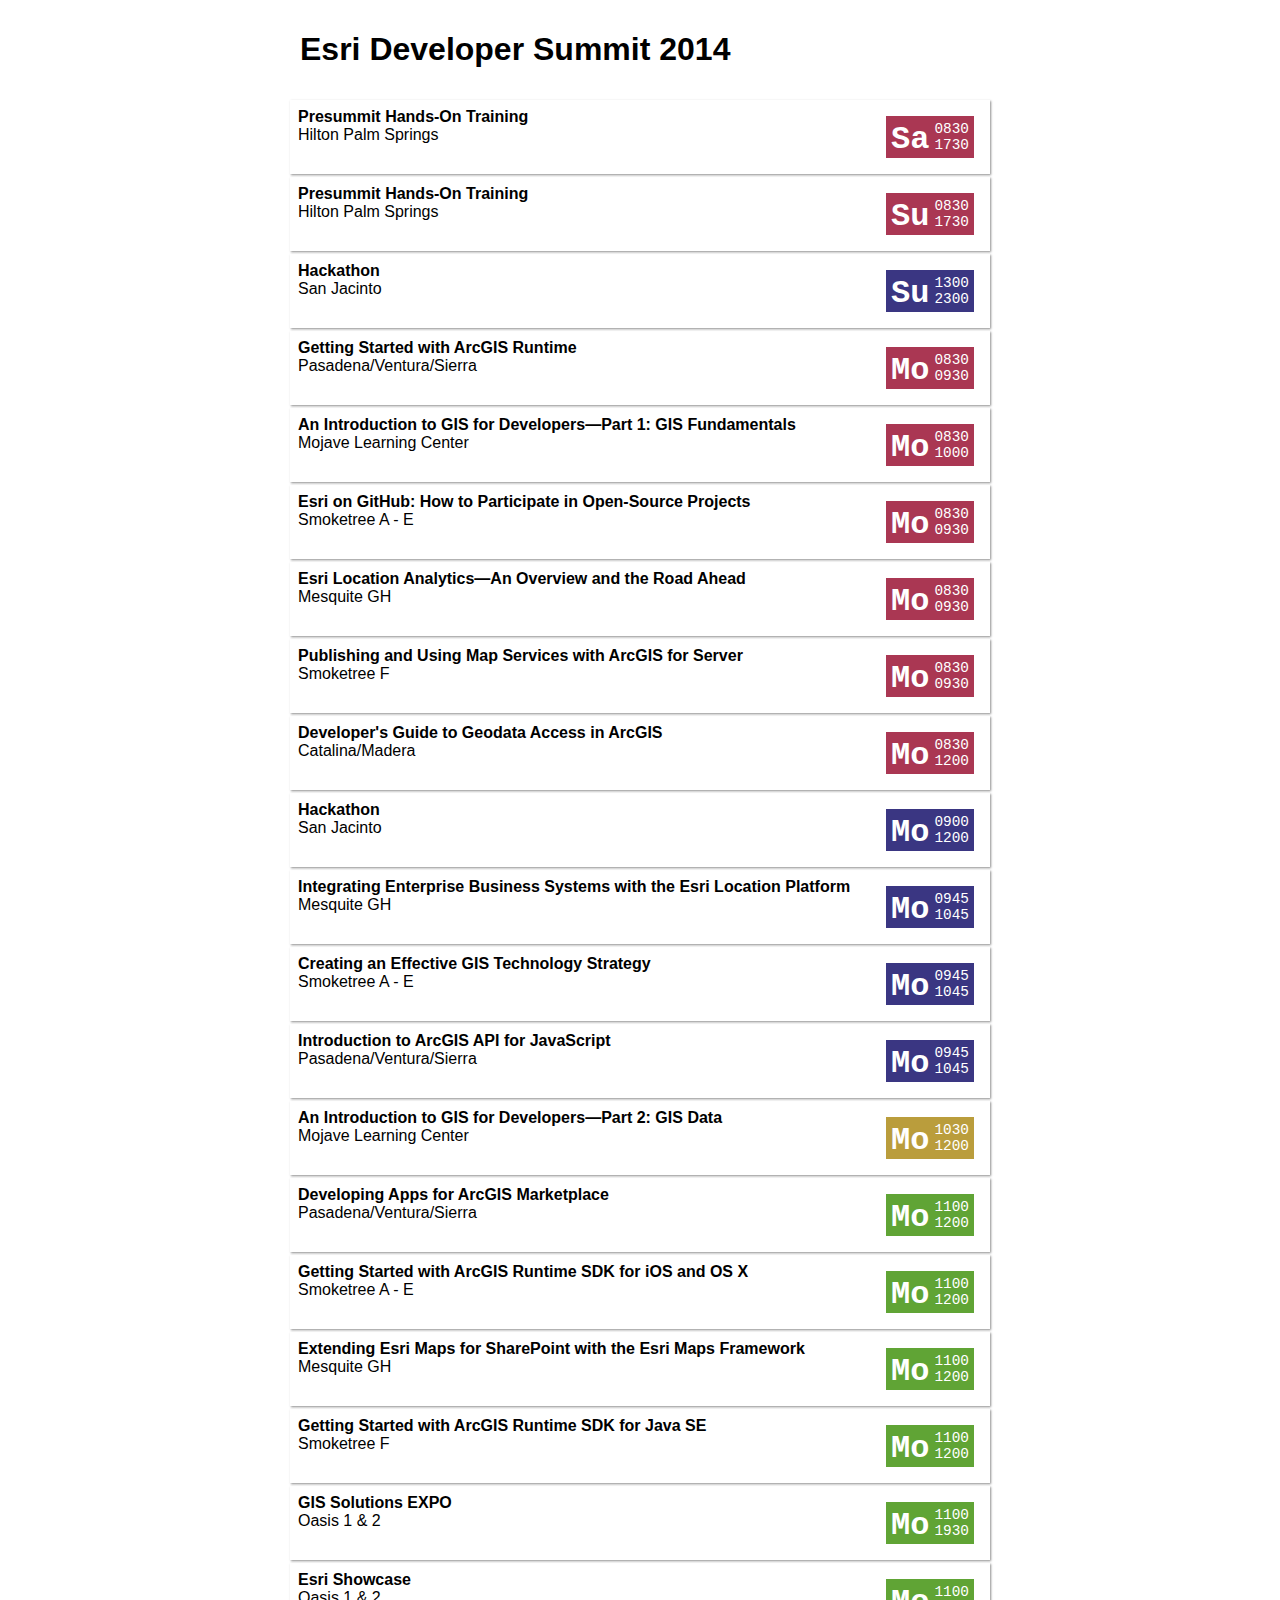
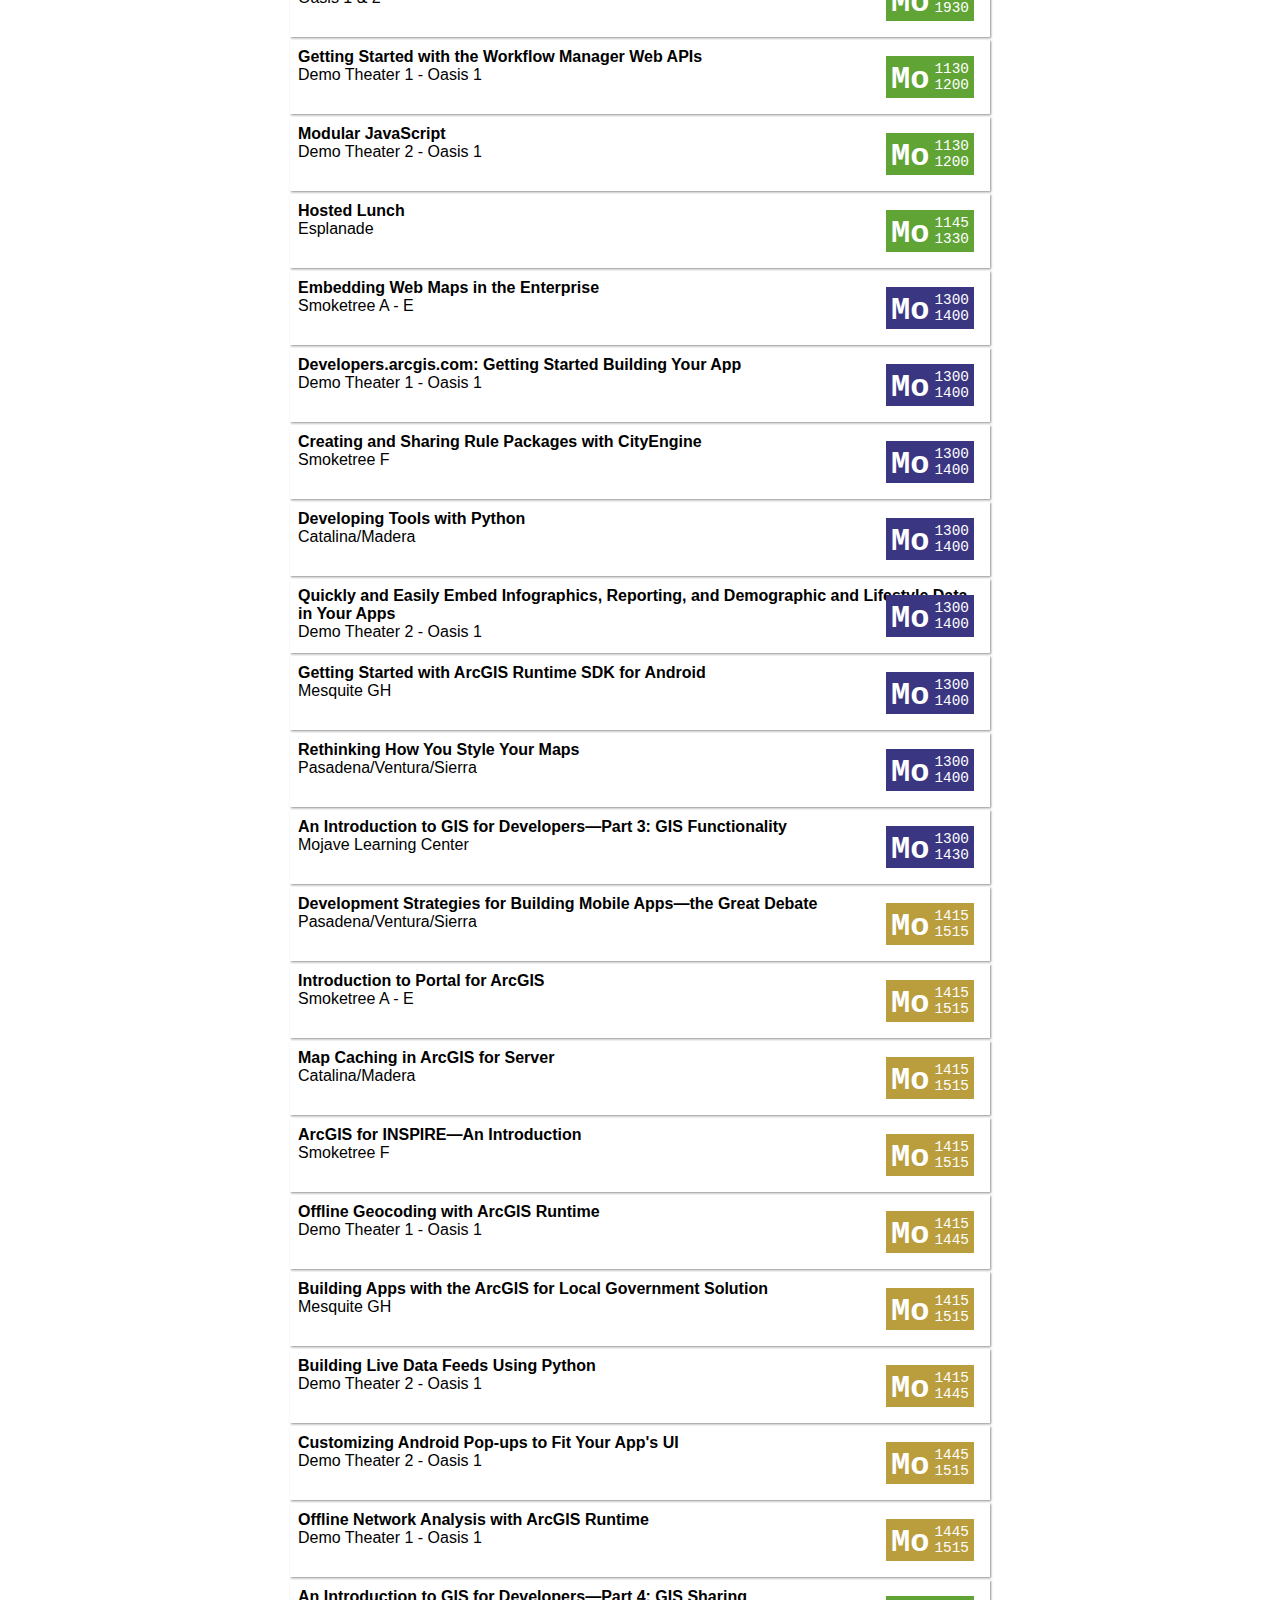
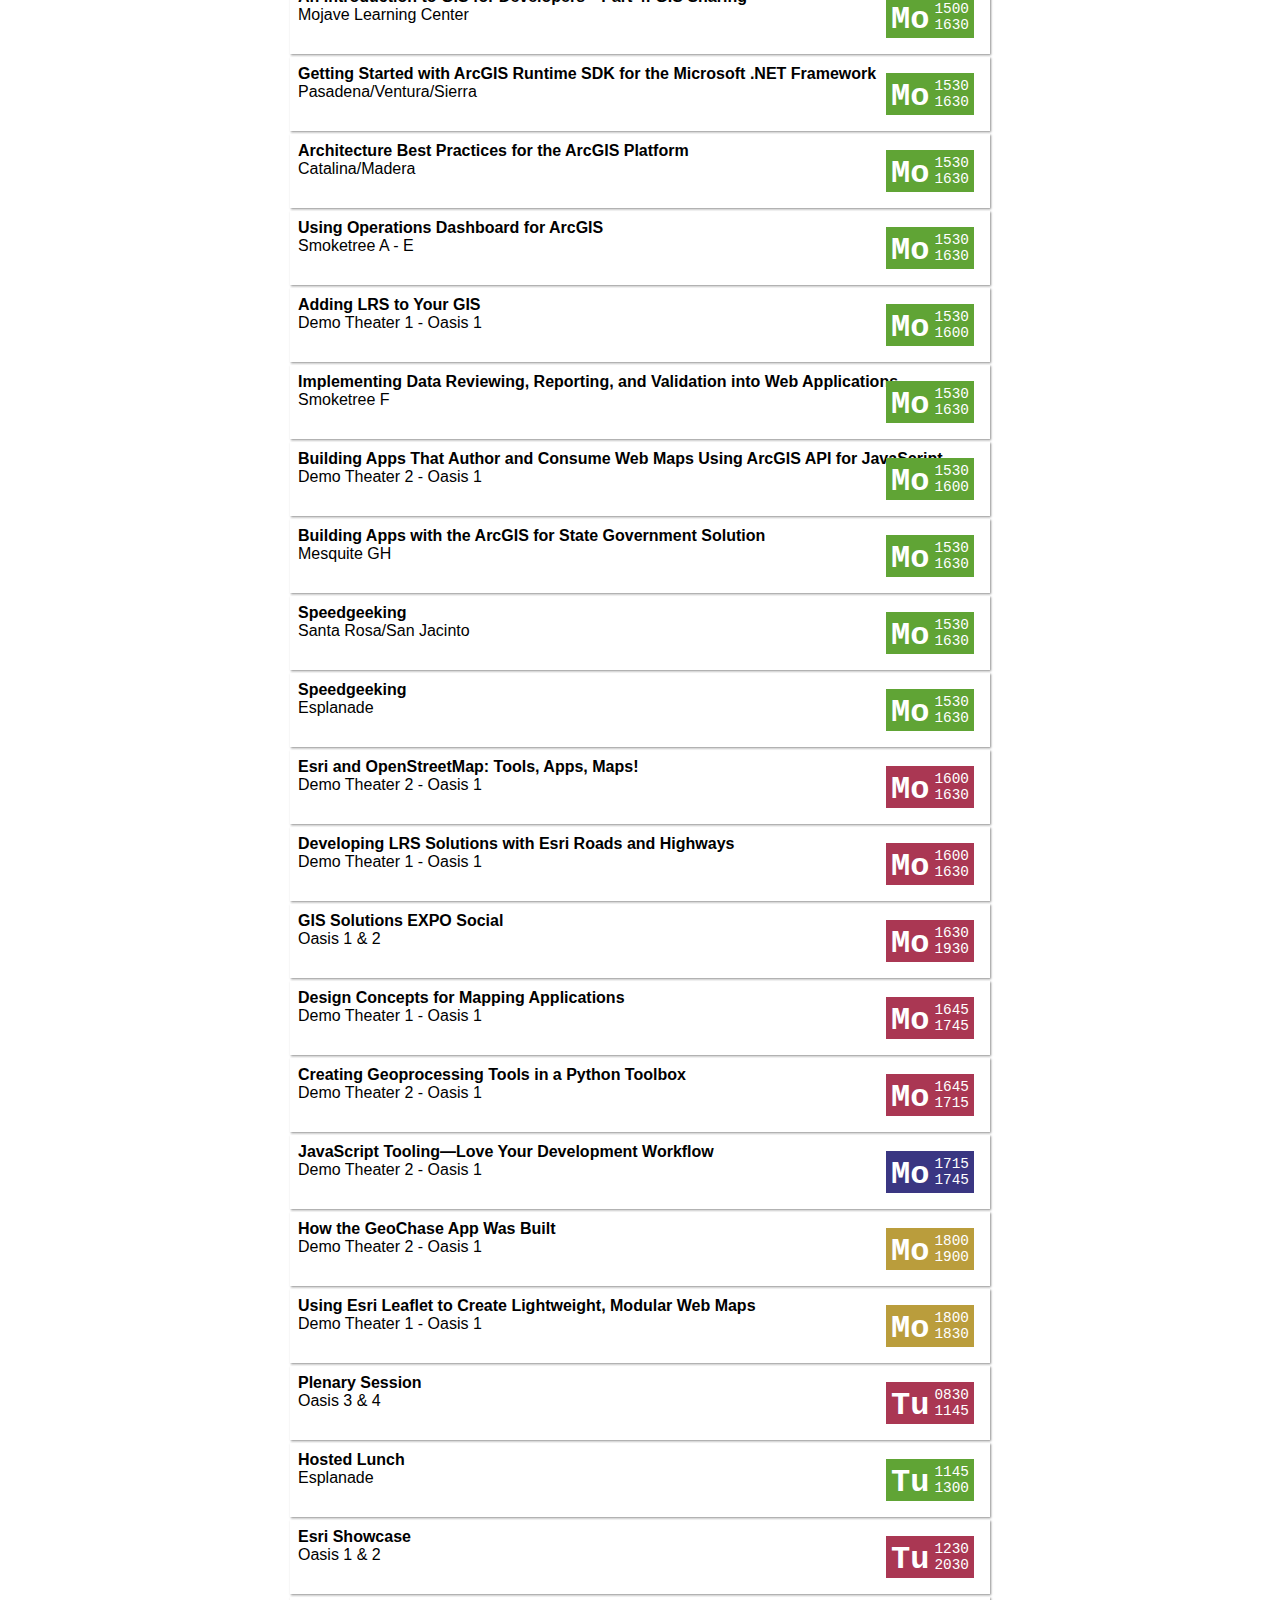
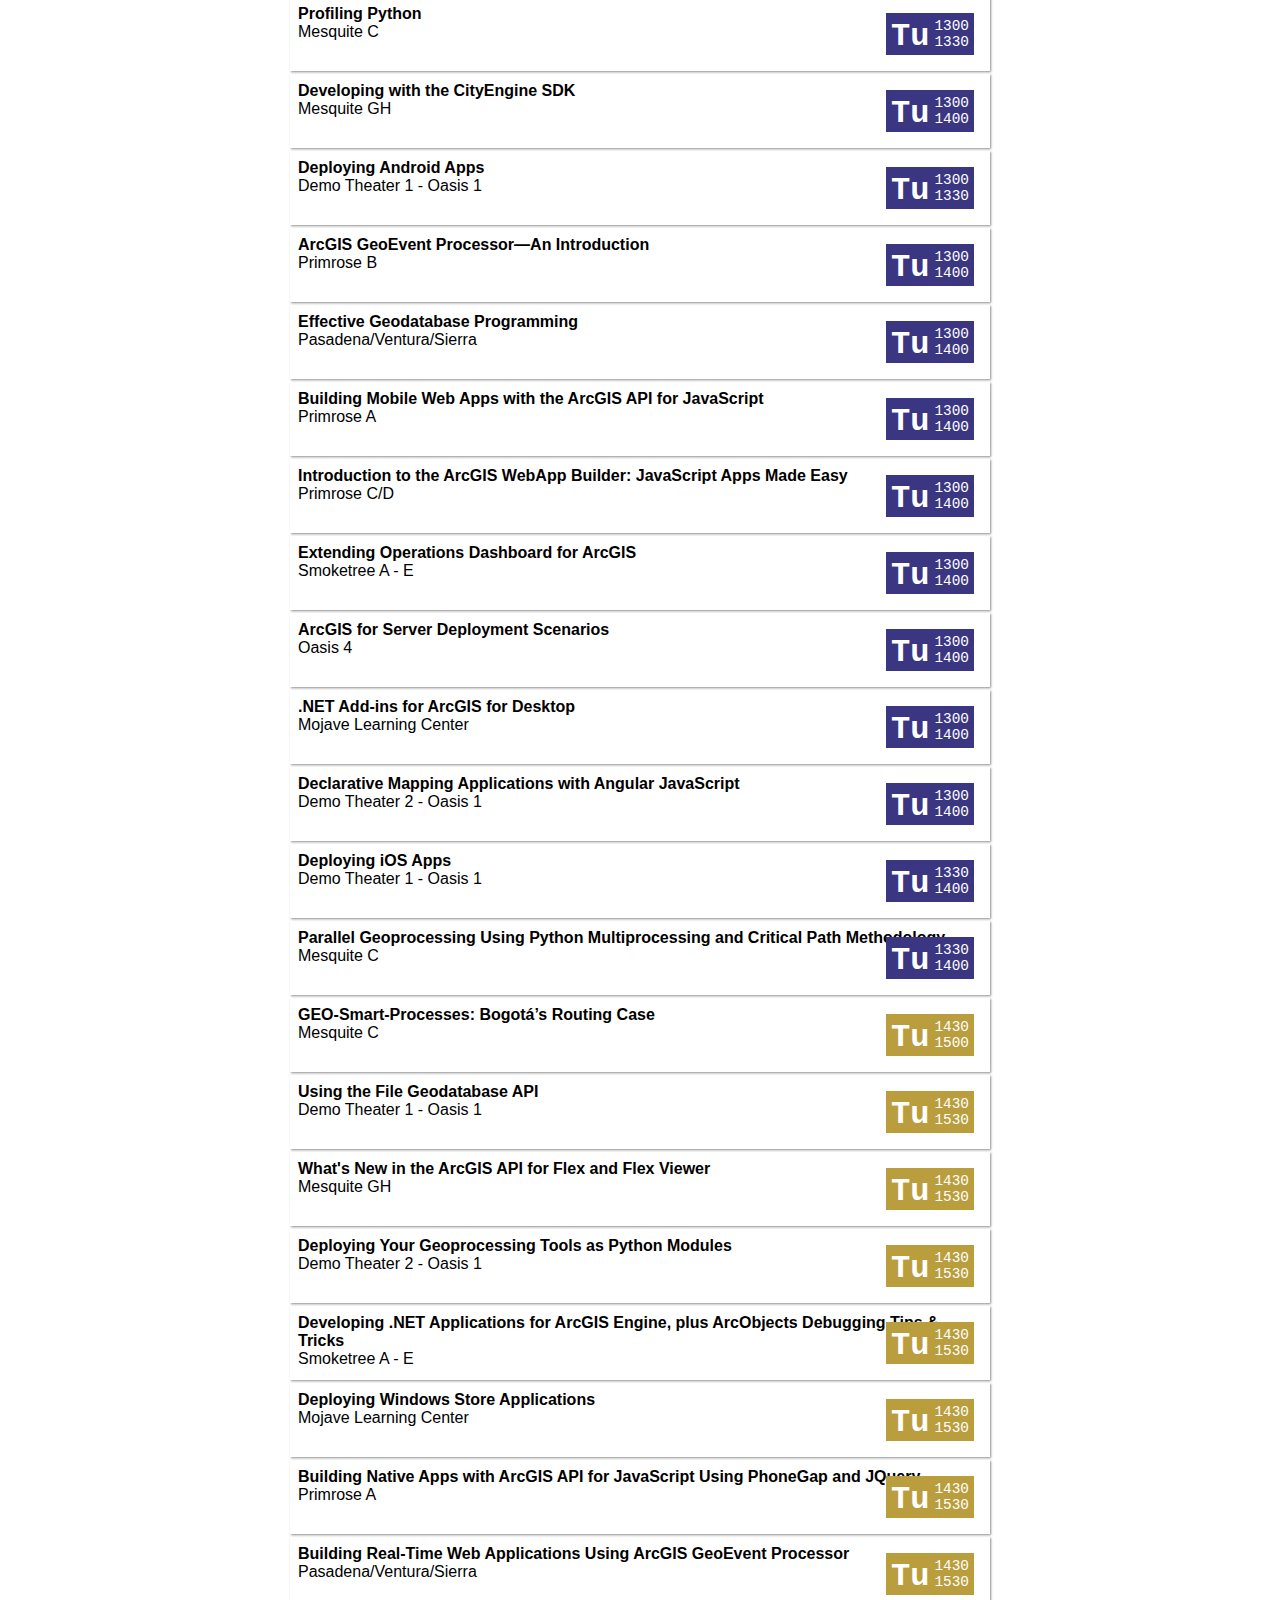
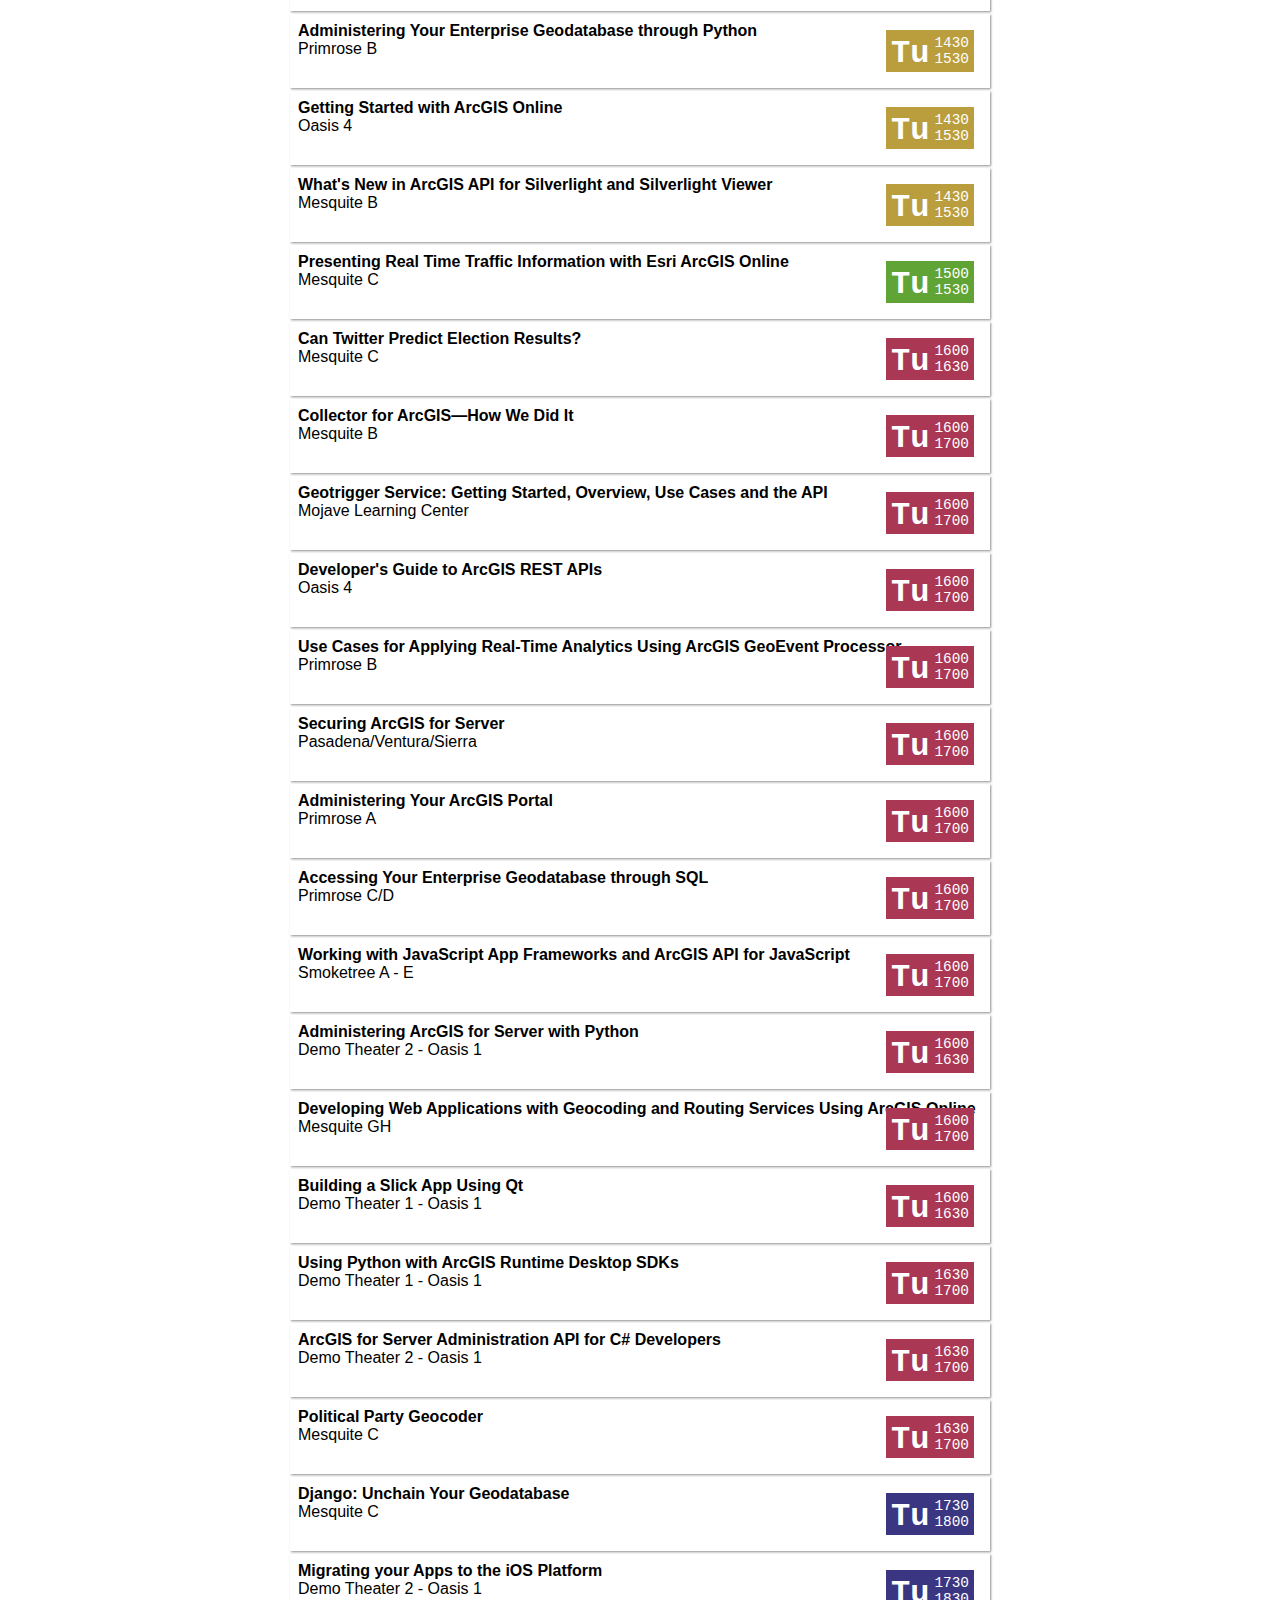
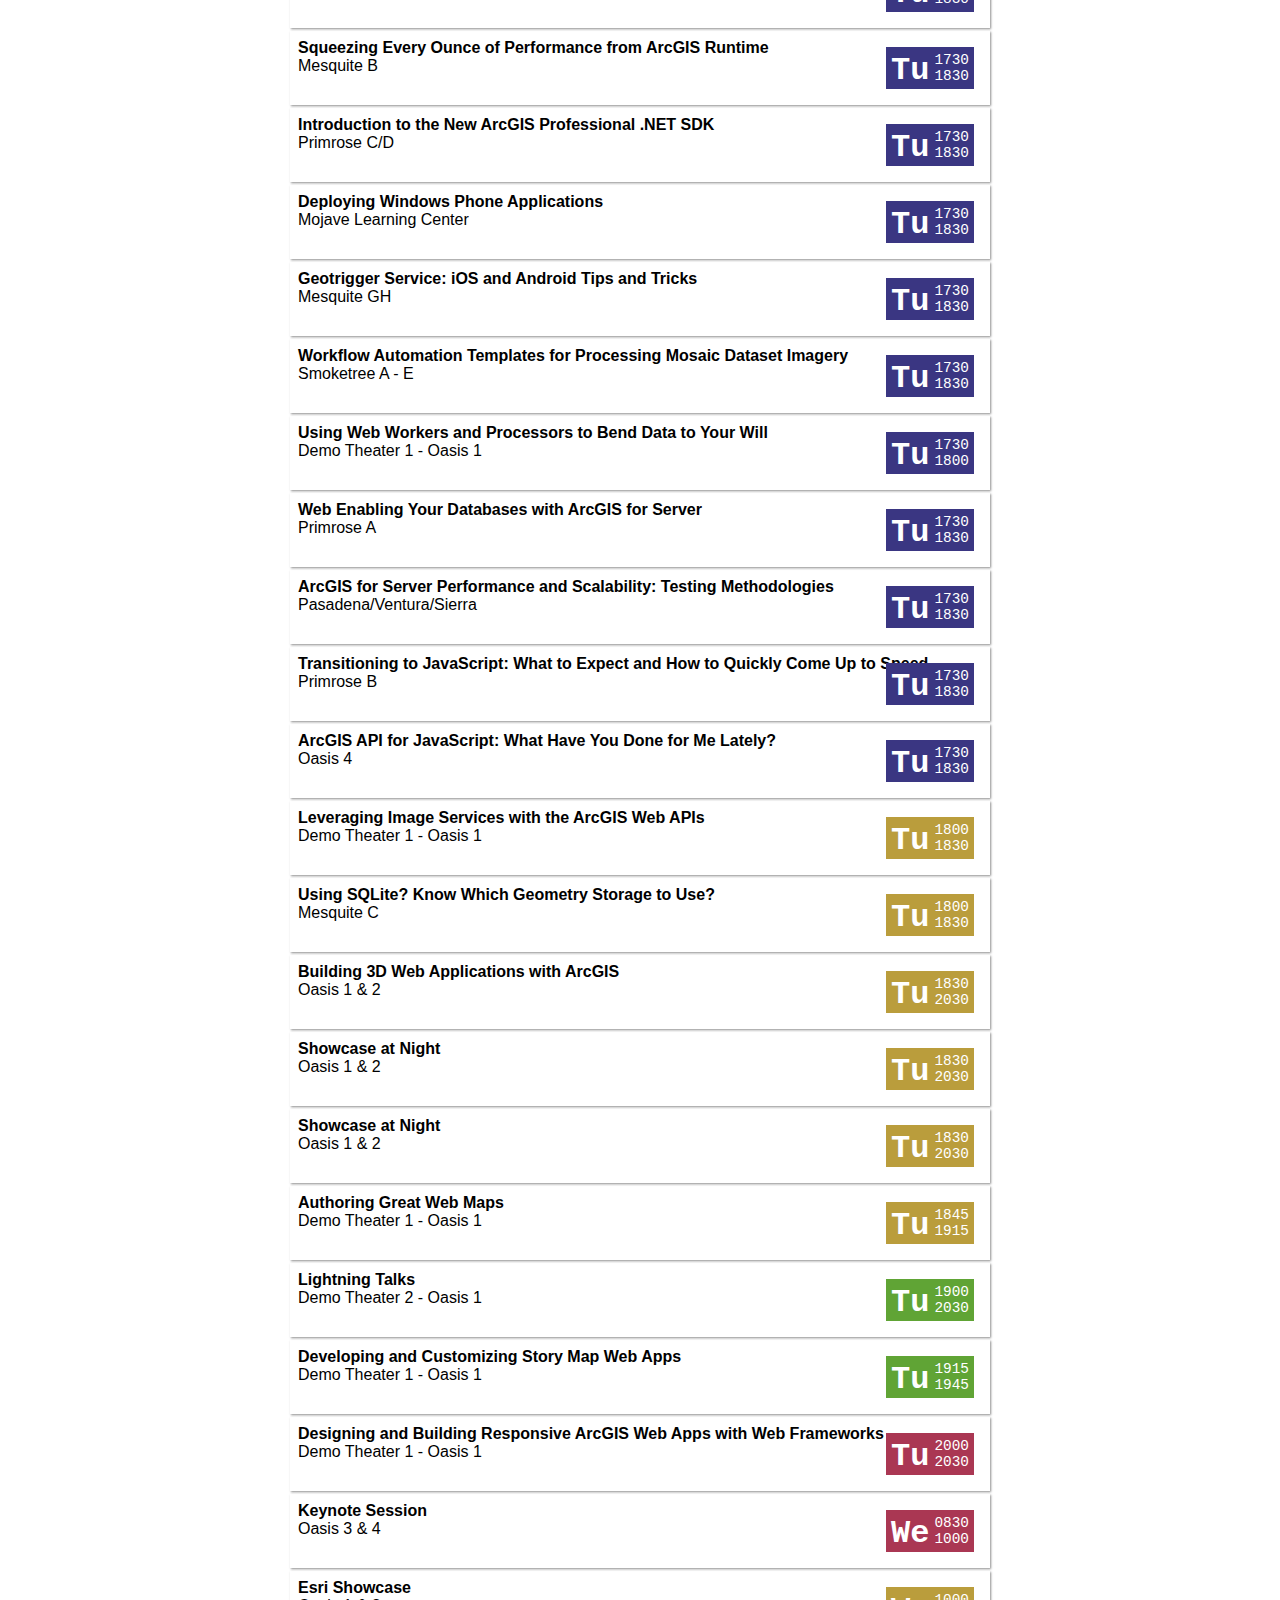
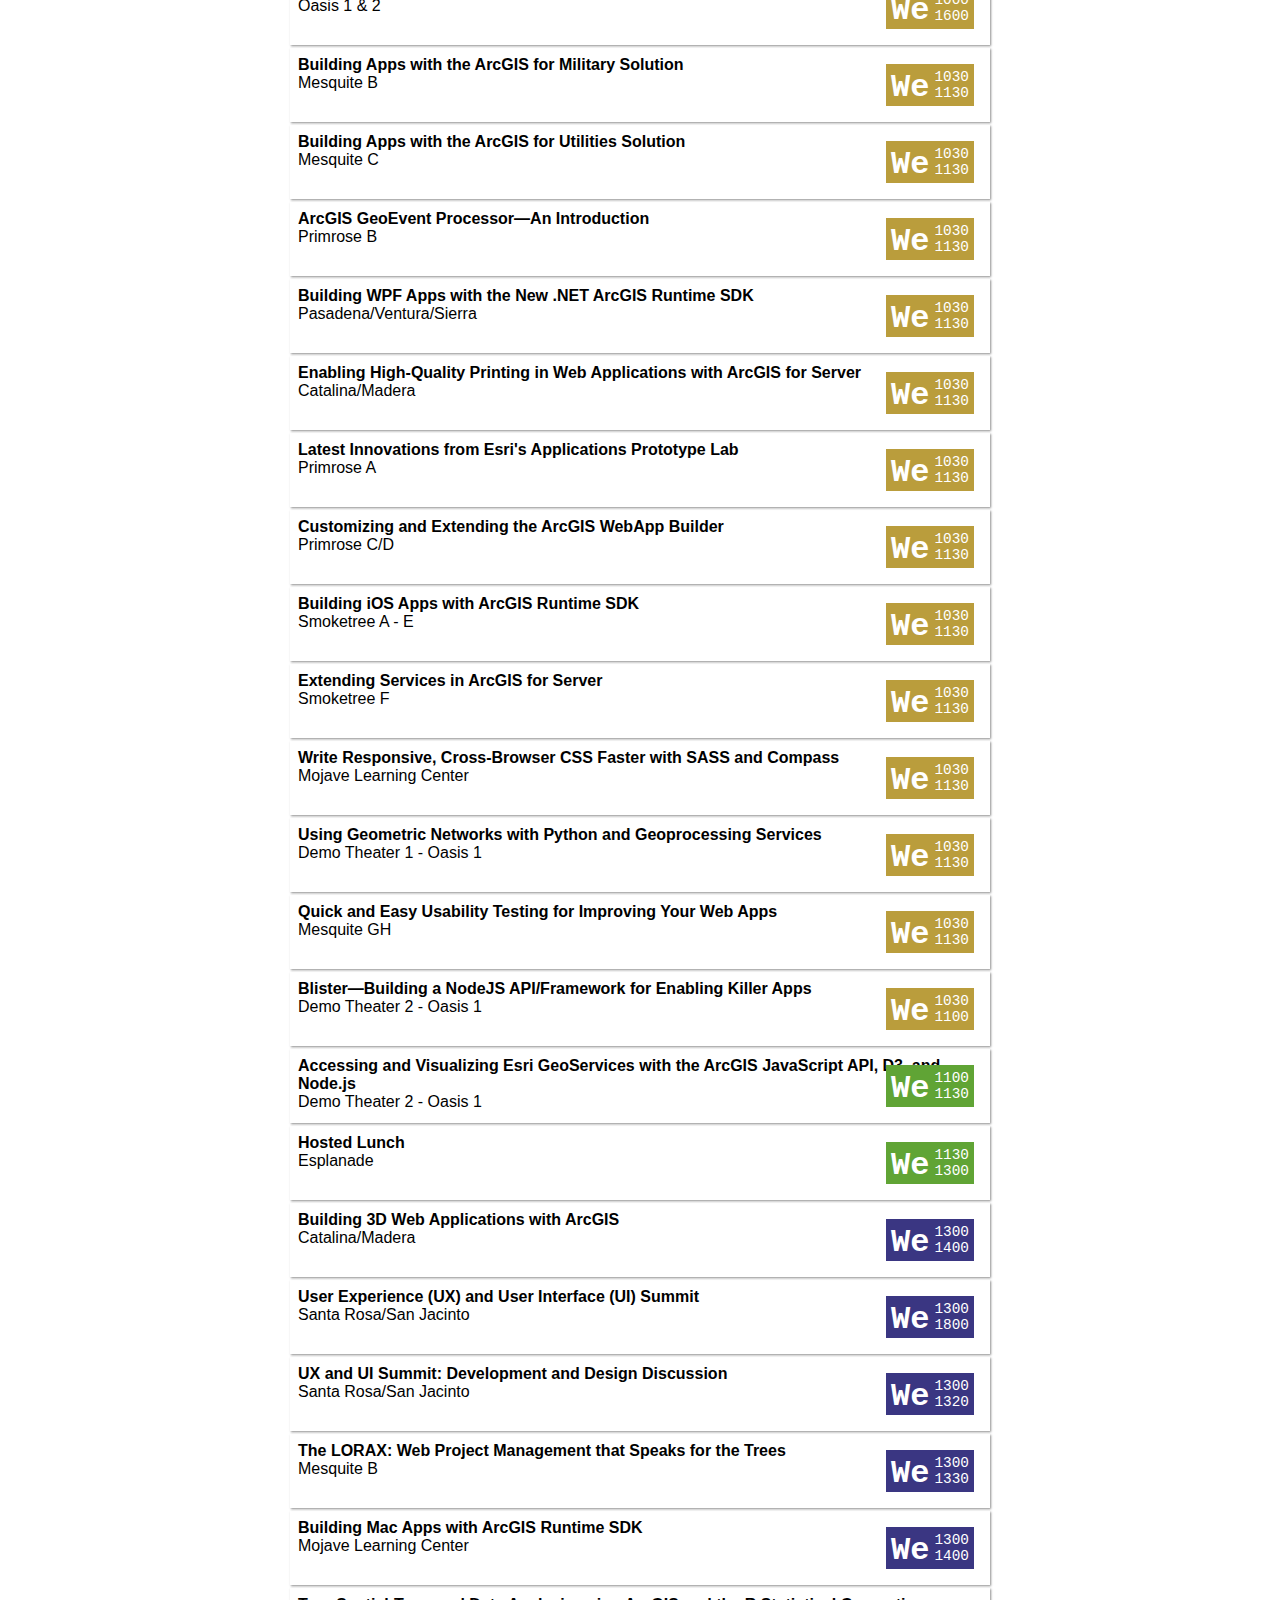
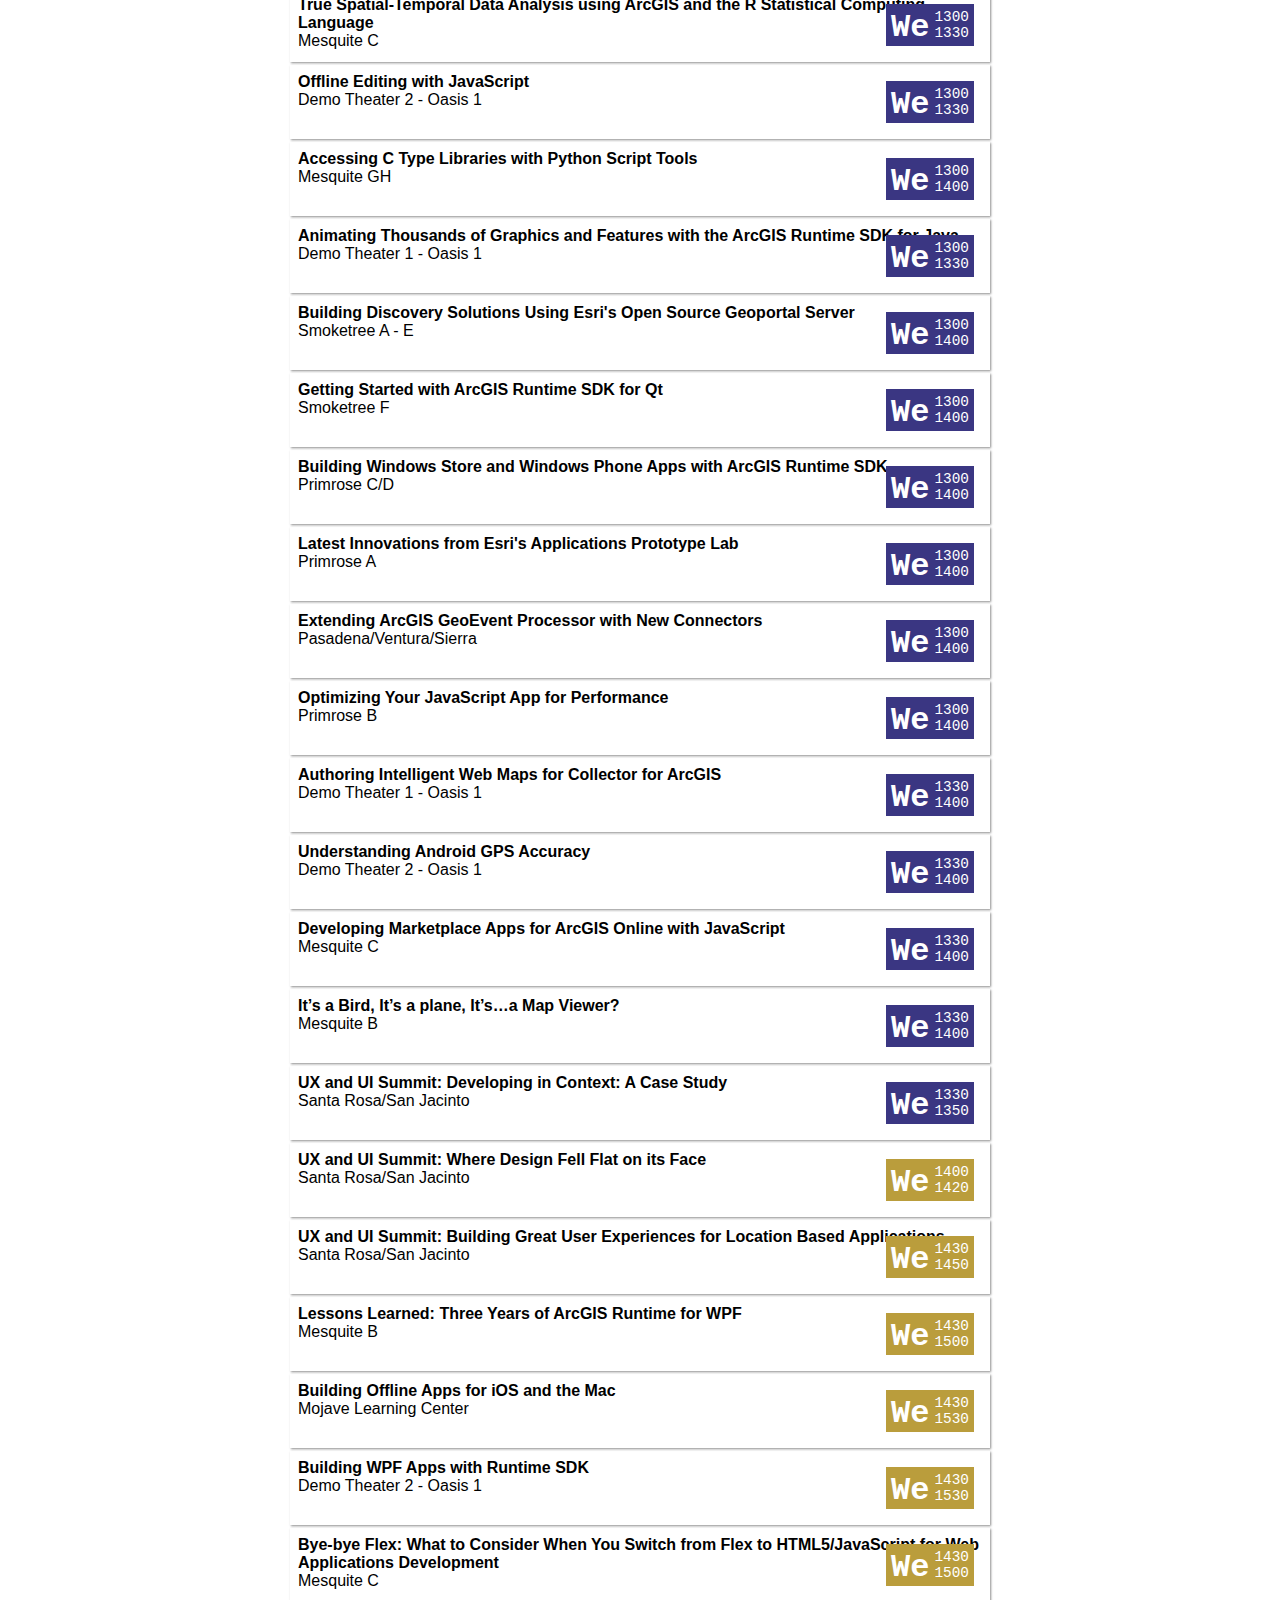
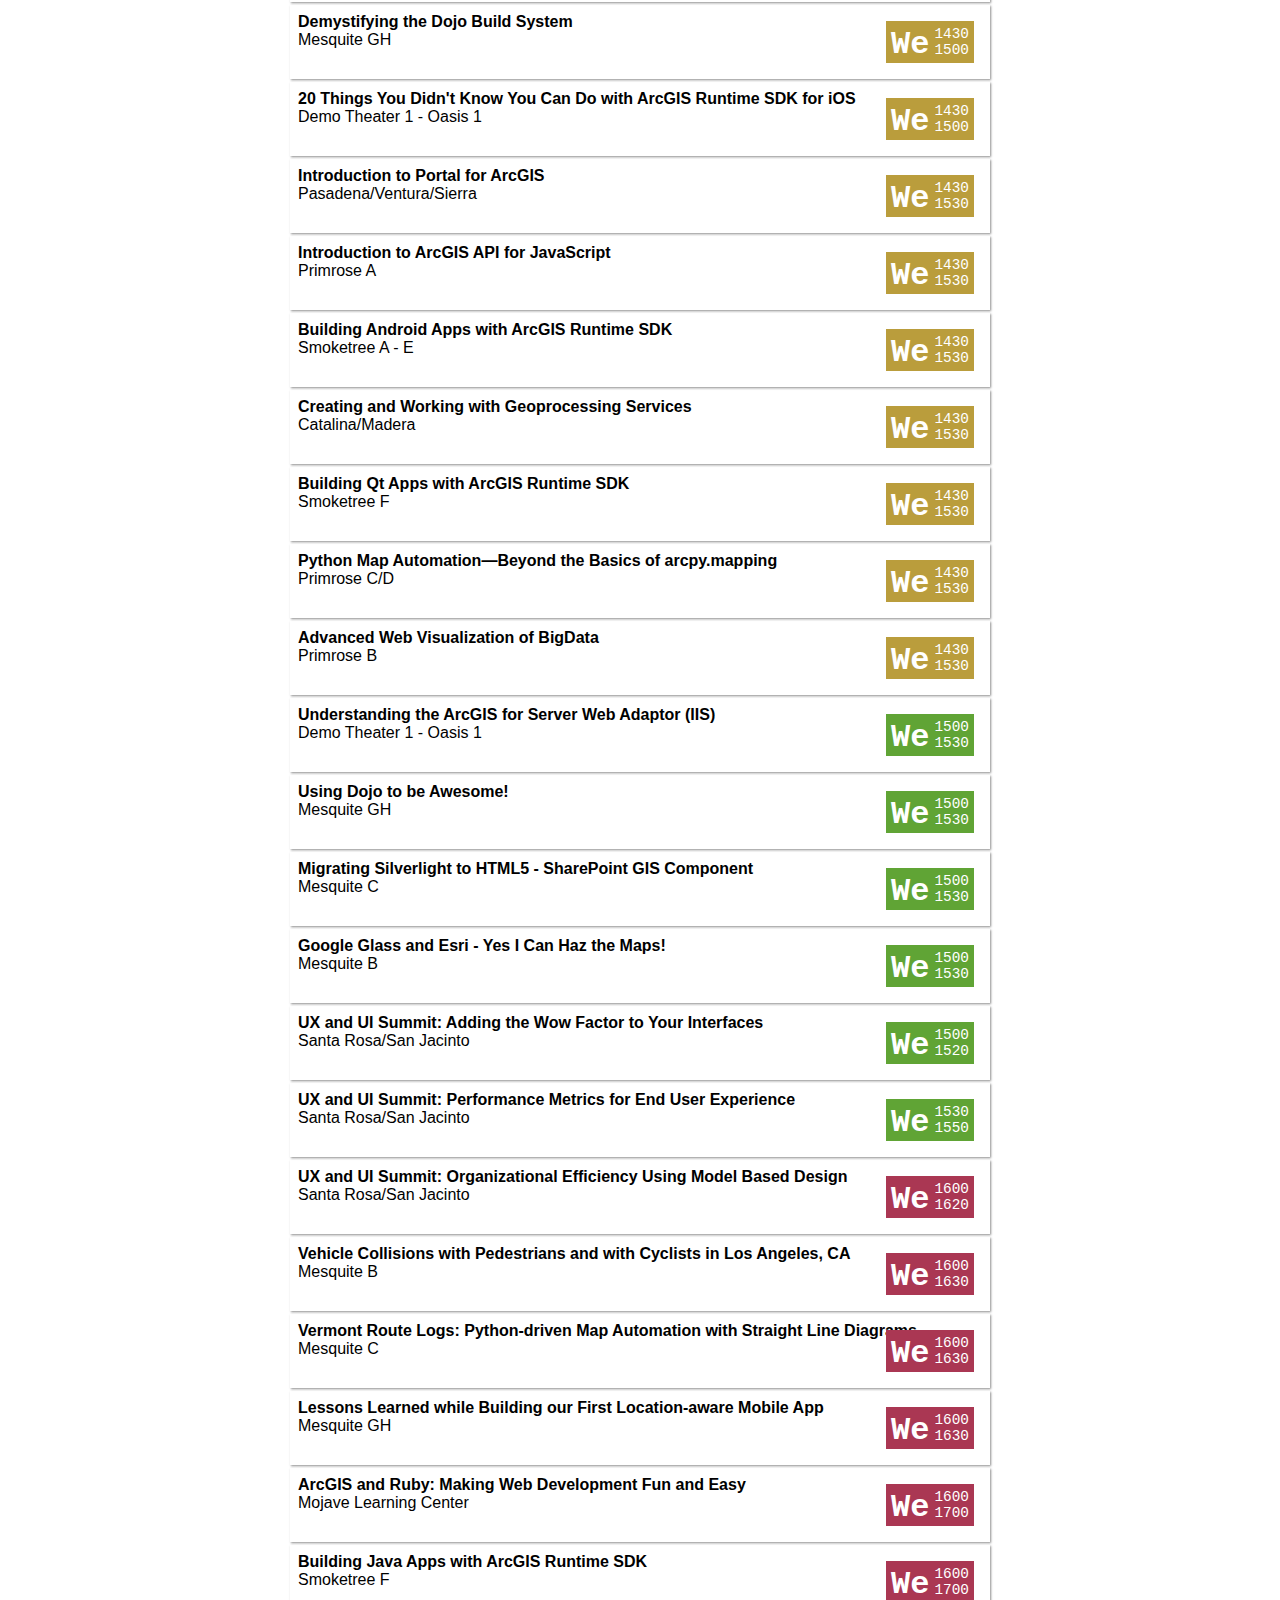
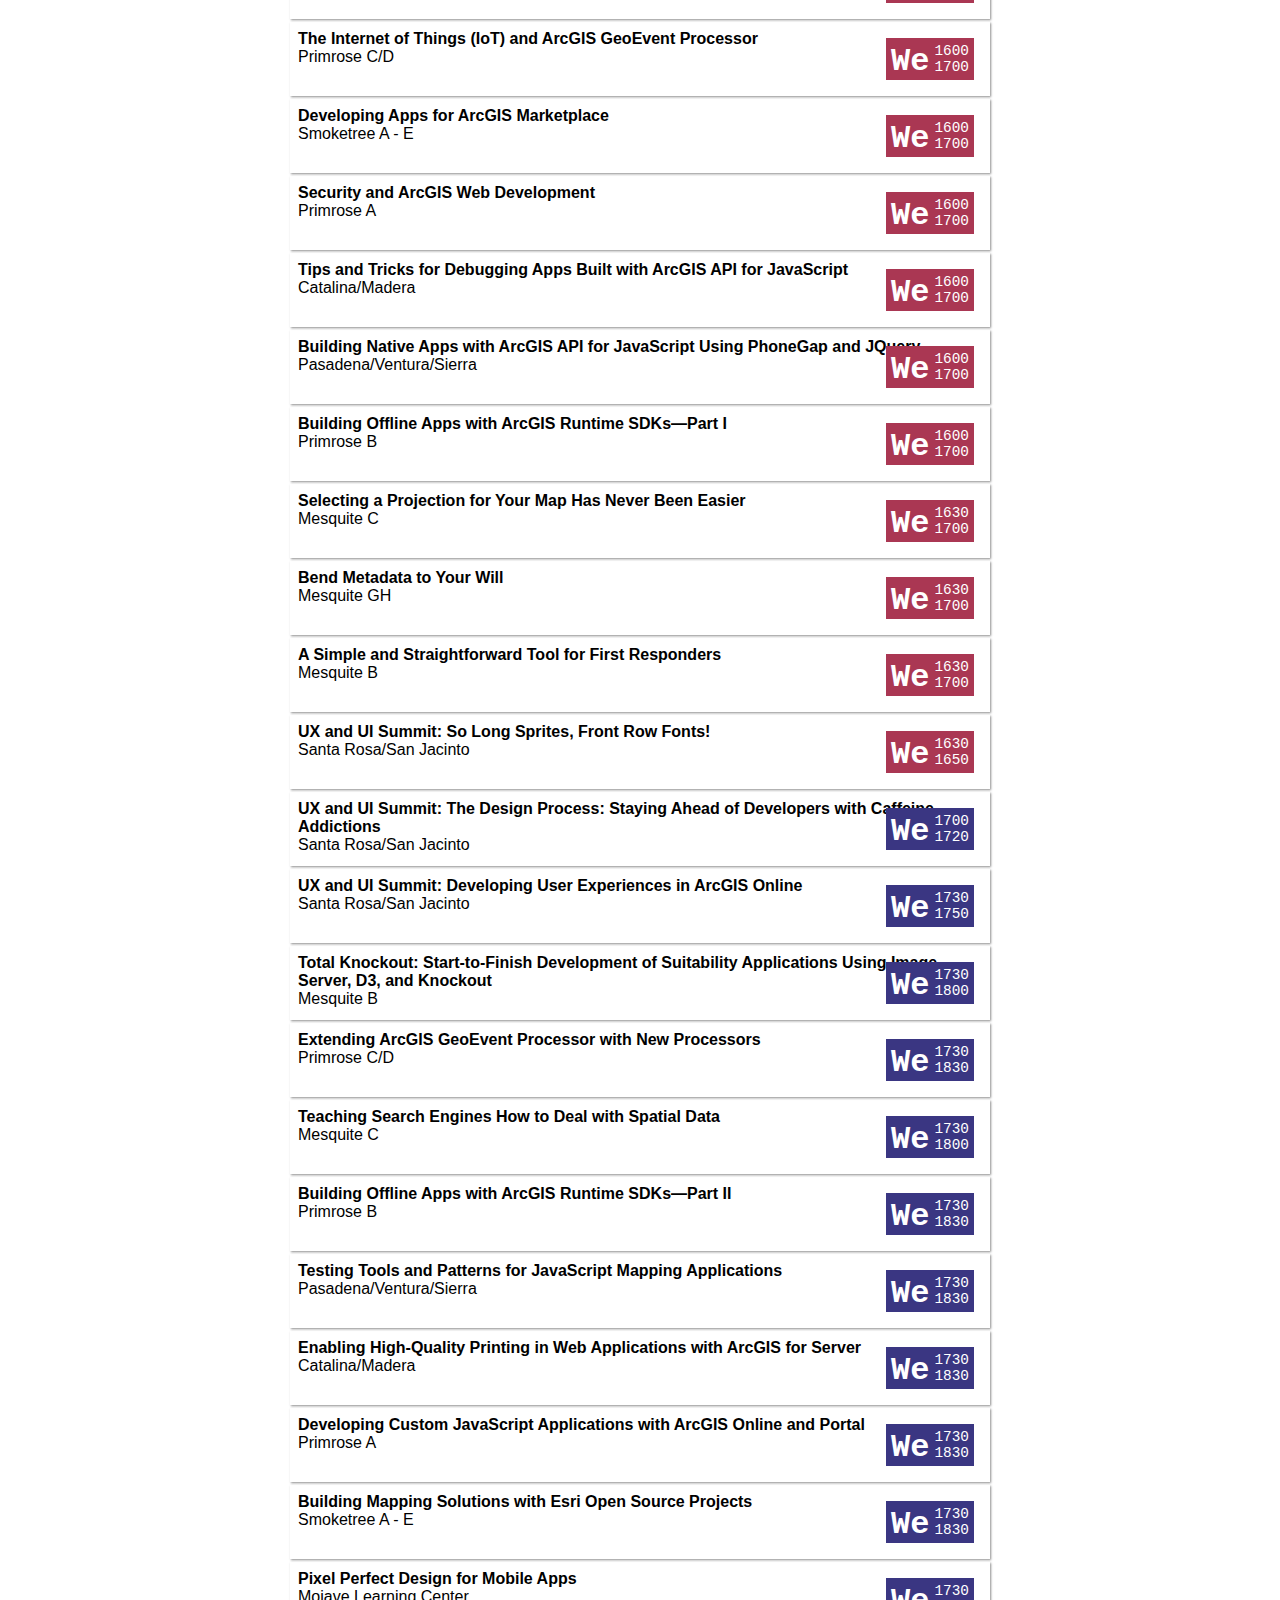
==== devsummit/index.html @ a46330e0 "more moving" ====
<!DOCTYPE html>
<!--[if lt IE 7]>      <html class="no-js lt-ie9 lt-ie8 lt-ie7"> <![endif]-->
<!--[if IE 7]>         <html class="no-js lt-ie9 lt-ie8"> <![endif]-->
<!--[if IE 8]>         <html class="no-js lt-ie9"> <![endif]-->
<!--[if gt IE 8]><!-->
<html class="no-js">
<!--<![endif]-->

<head>
    <meta charset="utf-8">
    <meta http-equiv="X-UA-Compatible" content="IE=edge,chrome=1">
    <title>Esri Developer Summit 2014 Agenda</title>
    <meta name="description" content="">
    <meta name="viewport" content="width=device-width">
    <link rel="stylesheet" type="text/css" href="../../css/normalize.css">
    <link rel="stylesheet" type="text/css" href="../../css/style.css">
    <script src="../../js/knockout-3.0.0.js"></script>
    <script src="../../js/jquery-2.1.0.min.js"></script>
    <script src="../../js/lz-string-1.3.3-min.js"></script>
    <script src="//use.edgefonts.net/m-1m;asap;dosis.js"></script>
    <script src="../../js/program.js"></script>
</head>

<body>
    <h1>
        Esri Developer Summit 2014
    </h1>
    <div id="container" >
        <ul class="sessionlist" data-bind="foreach: sessions">
            <li class="sessionitem" data-bind="click: $parent.expand, css { selected: offeringID == $parent.expandedParagraph()">
                <div class="sessionhead">
                    <div class="sessioninfo">
                        <span class="title" data-bind="text: sessionTitle"></span>
                        <br />
                        <span class="room" data-bind="text: room"></span>
                    </div>
                    <div class="date" data-bind="css: 'oclock' + startHour">
                        <div class="weekday" data-bind="text: day(startDay)"></div>
                        <div class="clock">
                            <span data-bind="text: preZero(startHour)"></span><span data-bind="text: postZero(startMinute)"></span>
                            <br />
                            <span data-bind="text: preZero(endHour)"></span><span data-bind="text: postZero(endMinute)"></span>
                        </div>
                    </div>
                </div>
                <div class="sessiondescription" data-bind="visible: offeringID == $parent.expandedParagraph()">
                    <p class="contacts" data-bind="text: contacts"></p>
                    <span data-bind="text: sessionDescription"></span><br/>
                    <div class="save" data-bind="click: $parent.saveSession">Save</div>
                </div>
            </li>
        </ul>
    </div>
</body>
<script src="../../js/ganalytics.js"></script>
</html>
---- css/style.css ----
* {
	-moz-box-sizing: border-box;
	-webkit-box-sizing: border-box;
	box-sizing: border-box;
}

body {

	font-family: 'dosis', sans-serif;
}
#container {
	display: none;
}
h1 {
	padding: 10px;
}
.sessionlist {
	padding: 0;
	margin: 0;
	list-style-type: none;
}
.sessionitem {
	box-shadow: 1px 1px 2px rgba(50, 50, 50, 0.55);
	padding: 8px;
	border: 0px solid #d9d9d9;
	margin-bottom: 3px;

}
.selected{
	background-color: #EEEEFC;
}
.sessioninfo { 
	position: relative;
}
.sessionhead {
	position:relative;
	height: 58px;
	margin-right: 120px;
	width:100%;
}

.date {
	padding: 5px;
	position:absolute;
	right: 8px;
	top: 8px;
	height: 42px;
	color: white;

}
.oclock8, .oclock12, .oclock16, .oclock20 {
	background-color: #AA3753;
}
.oclock9, .oclock13, .oclock17 {
	background-color: #3A3682;
}
.oclock10, .oclock14, .oclock18 {
	background-color: #BA9D3C;
}
.oclock11, .oclock15, .oclock19 {
	background-color: #60A435;
}
.clock {
	font-family: 'm-1m', monospace;
	font-size: .9em;
	display: inline-block;
	margin-left: 5px;
}
.weekday {
	font-family: 'm-1m', monospace;
	font-weight: bold;
	font-size: 2em;
	float: left;
}
.sessiondescription {
	min-height: 25px;
	padding-bottom: 30px;
}
.contacts {
	margin-top: 0px;
}
.save {
	font-weight: bold;
	position: relative;
	right: 10px;
	float:right;
	background-color: black;
	color: white;
	padding: 4px;
	width: 82px;
	height: 30px;
	margin: auto;
	text-align: center;
	vertical-align: middle;
}
.exp {
	display: block;
}

.title {
	font-weight: bold;
}

@media only screen and (min-width: 960px){
	body{
		width: 700px;
		margin-left: auto; 
		margin-right: auto;
	}
}
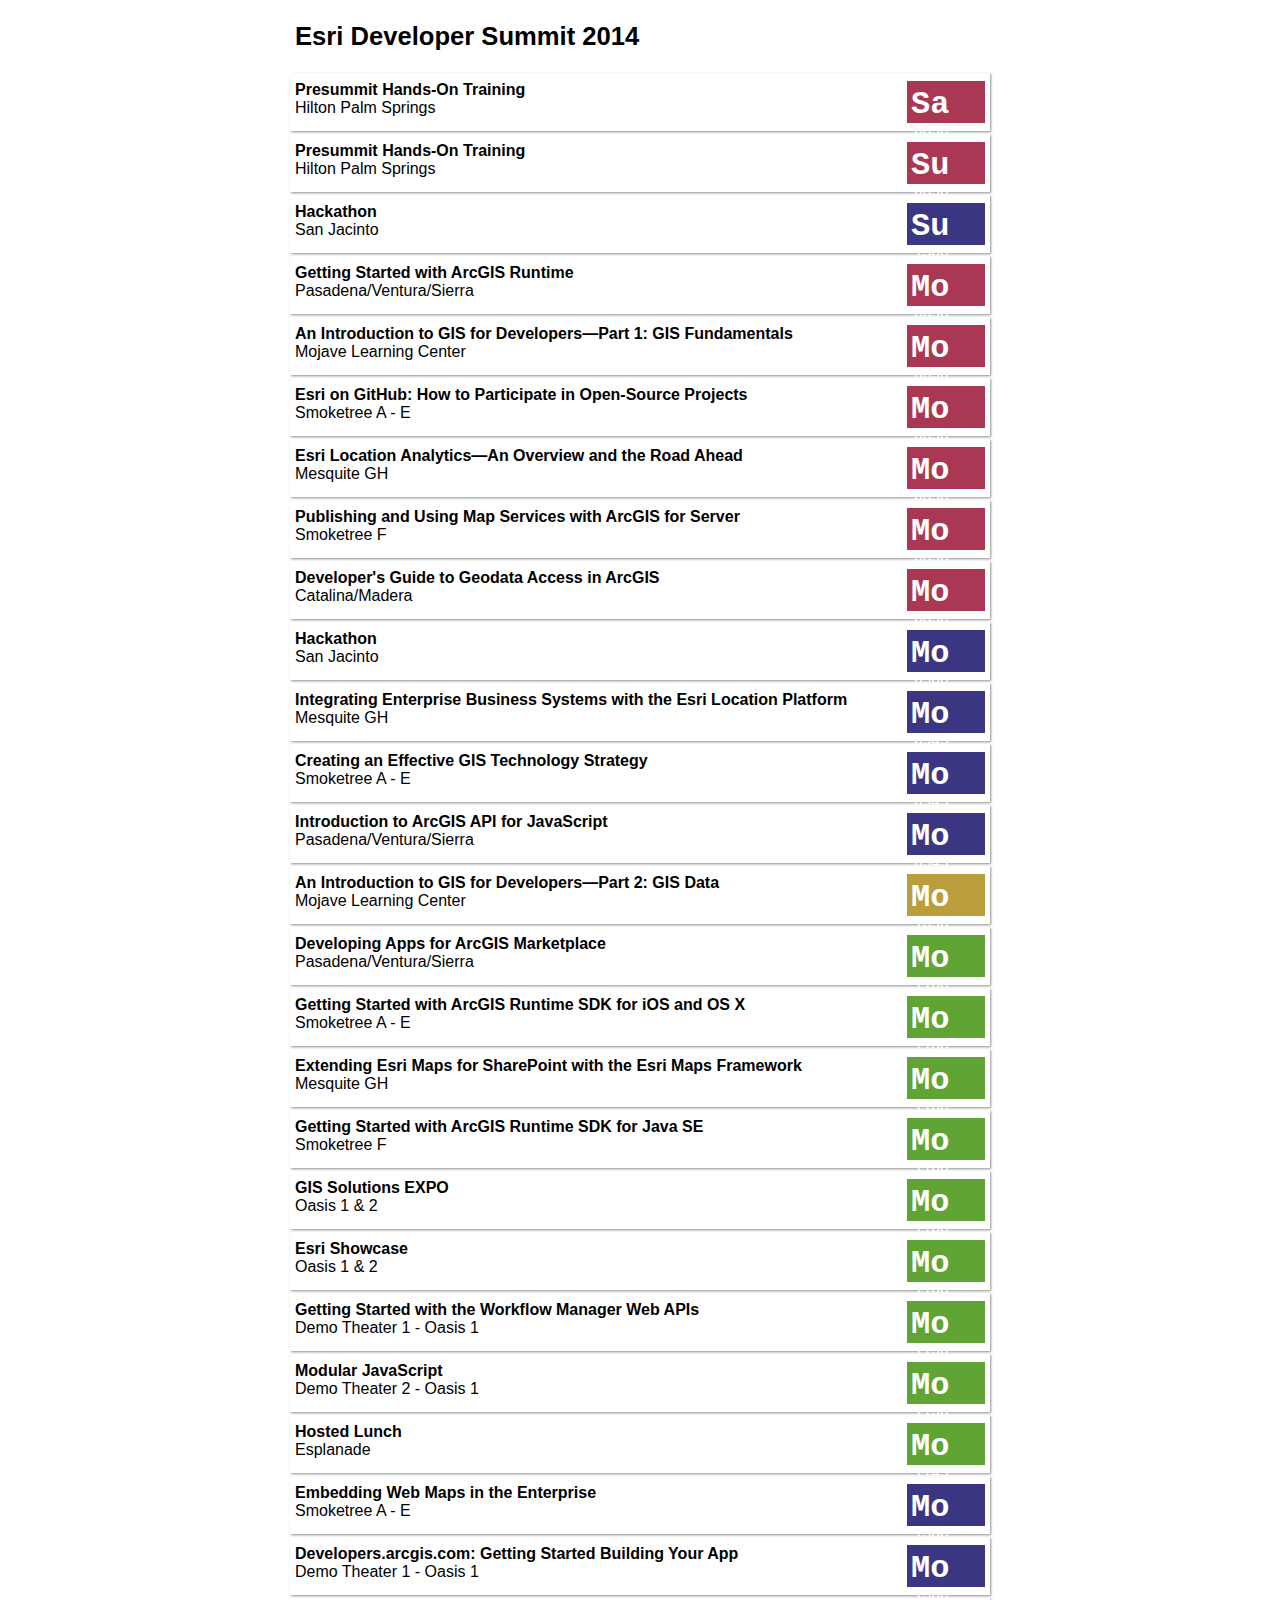
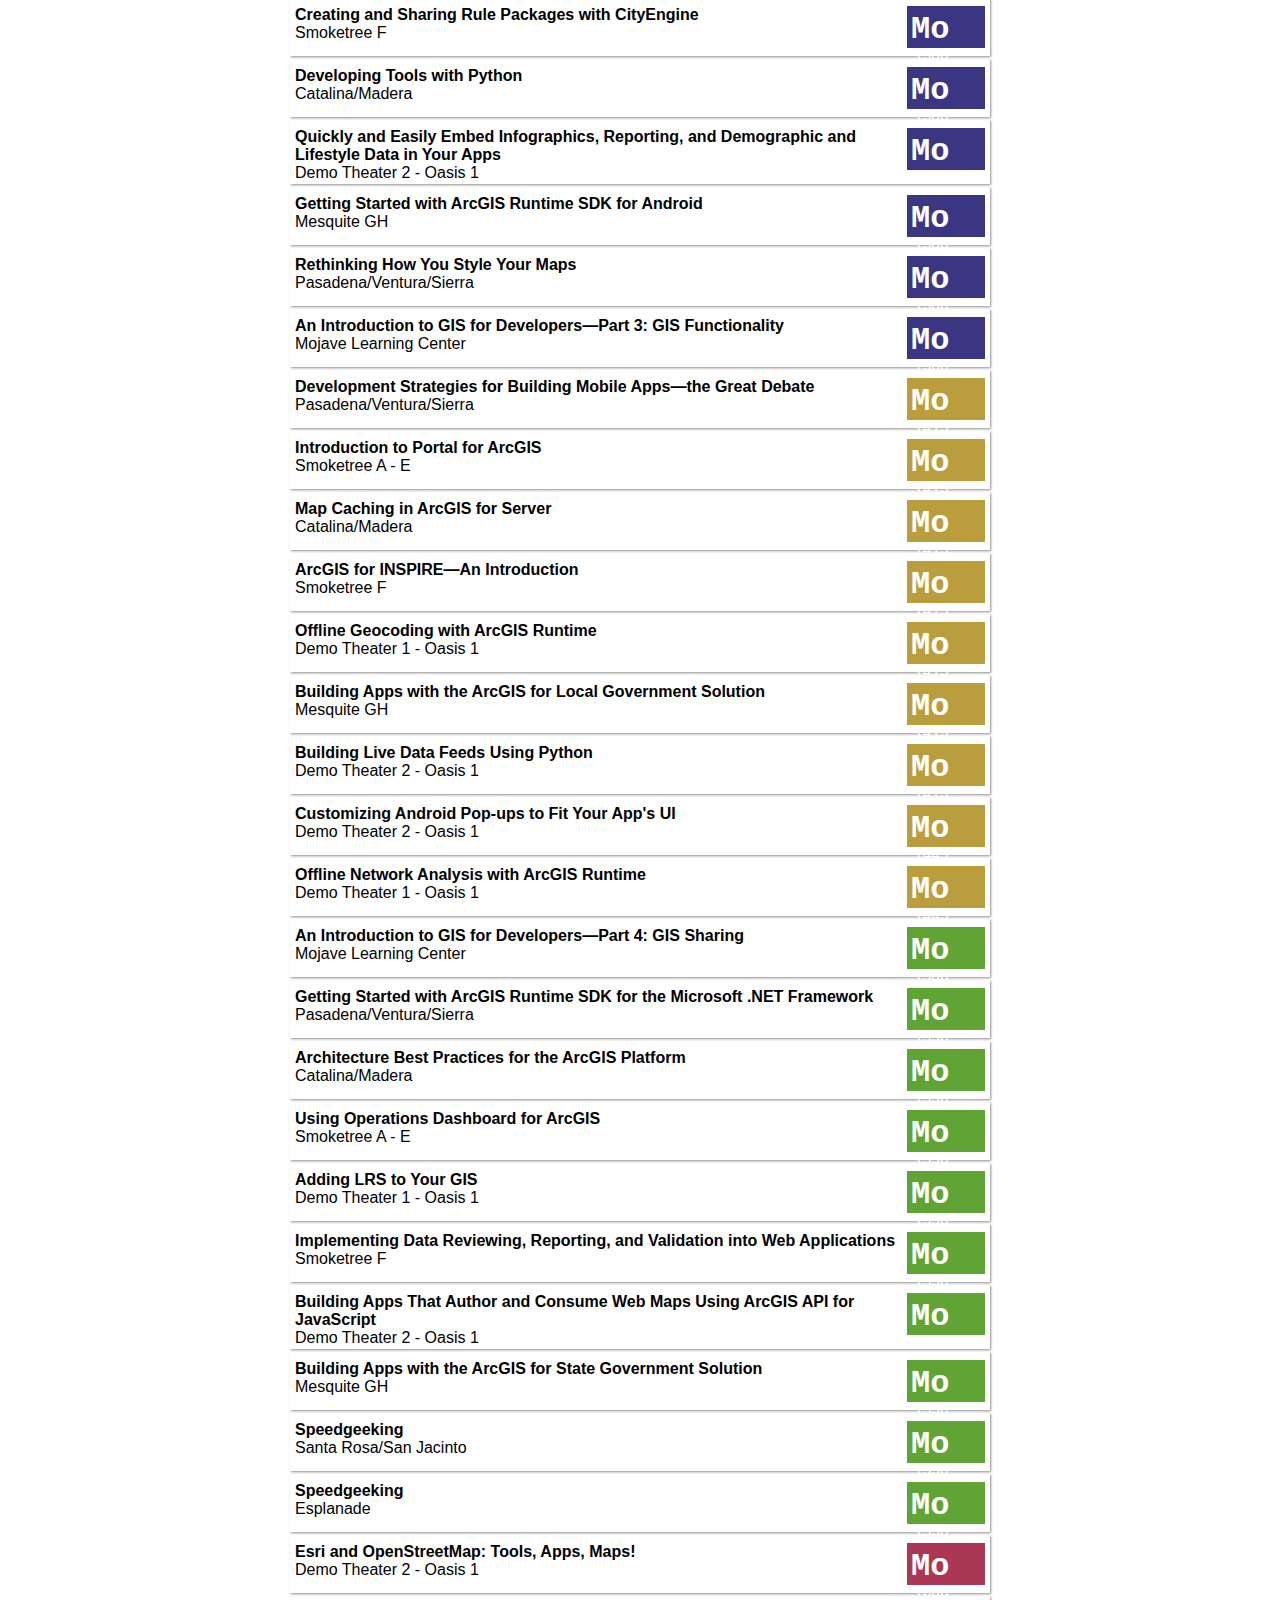
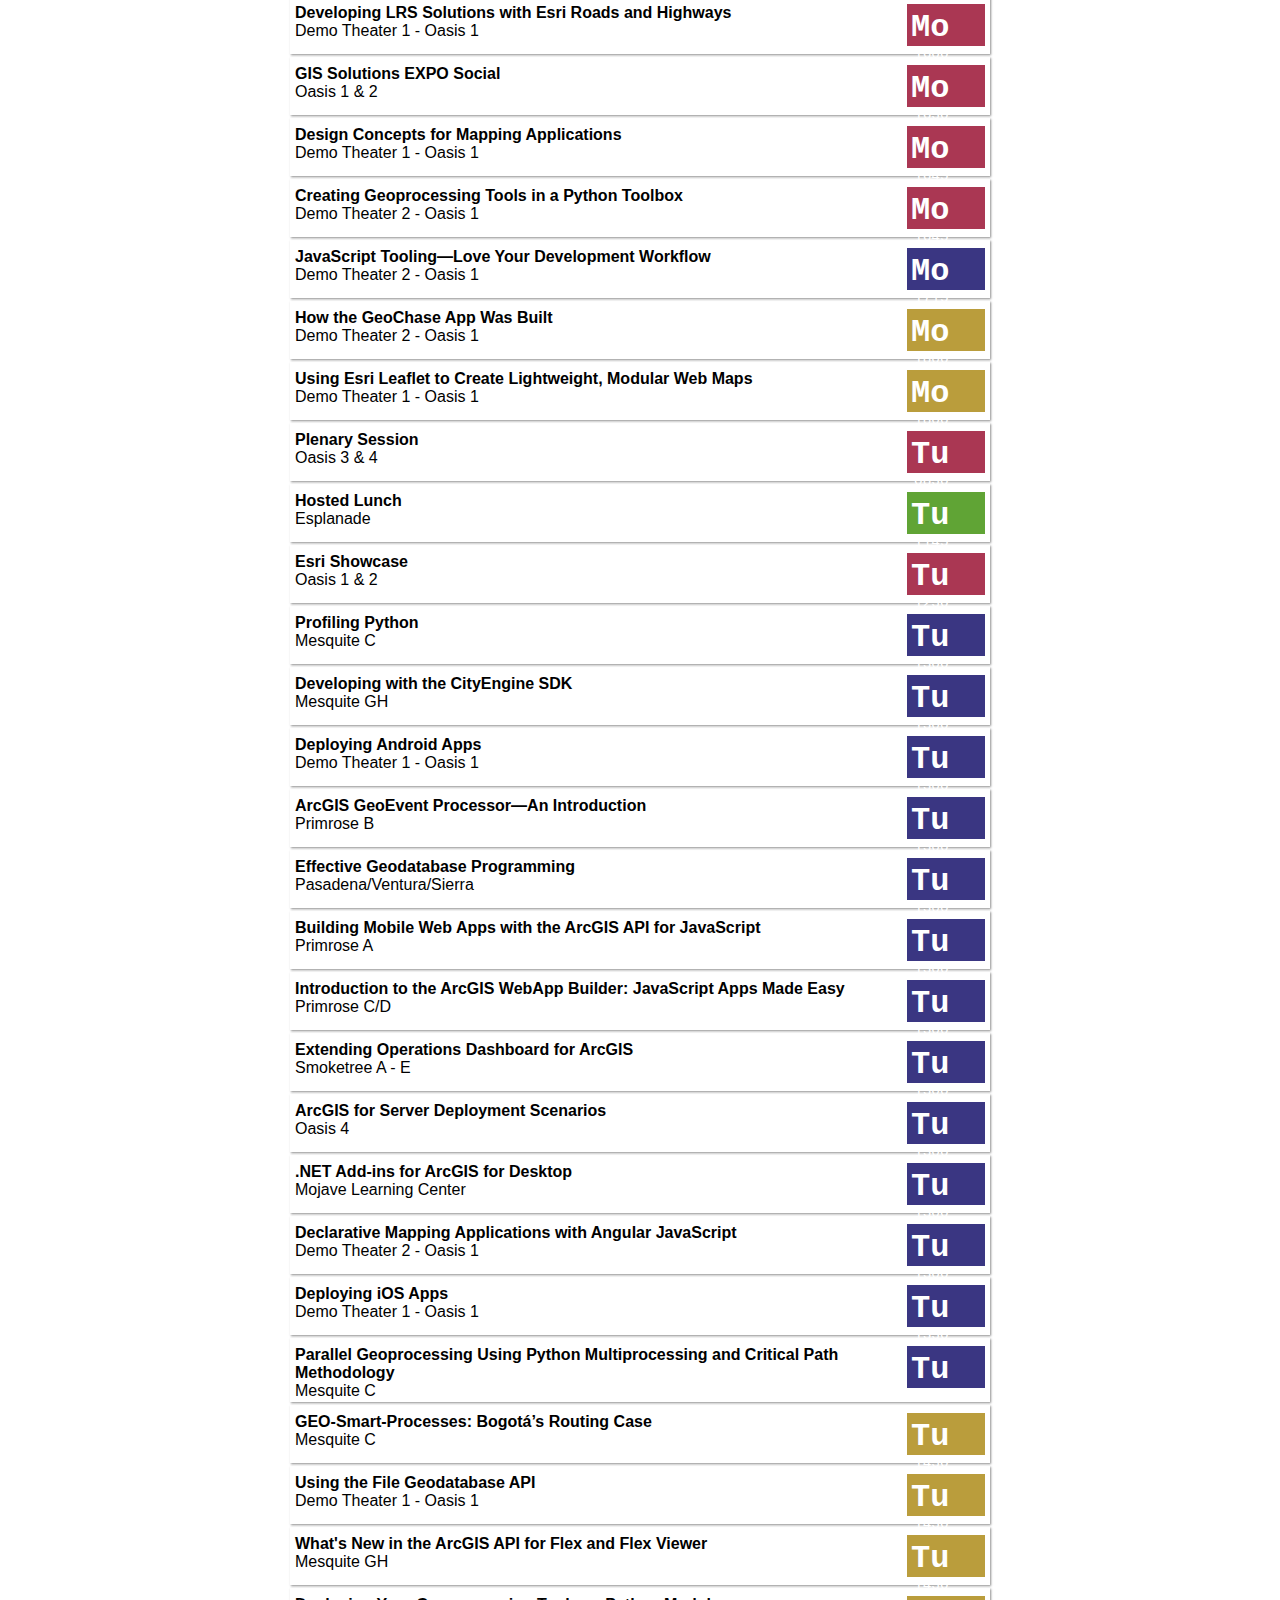
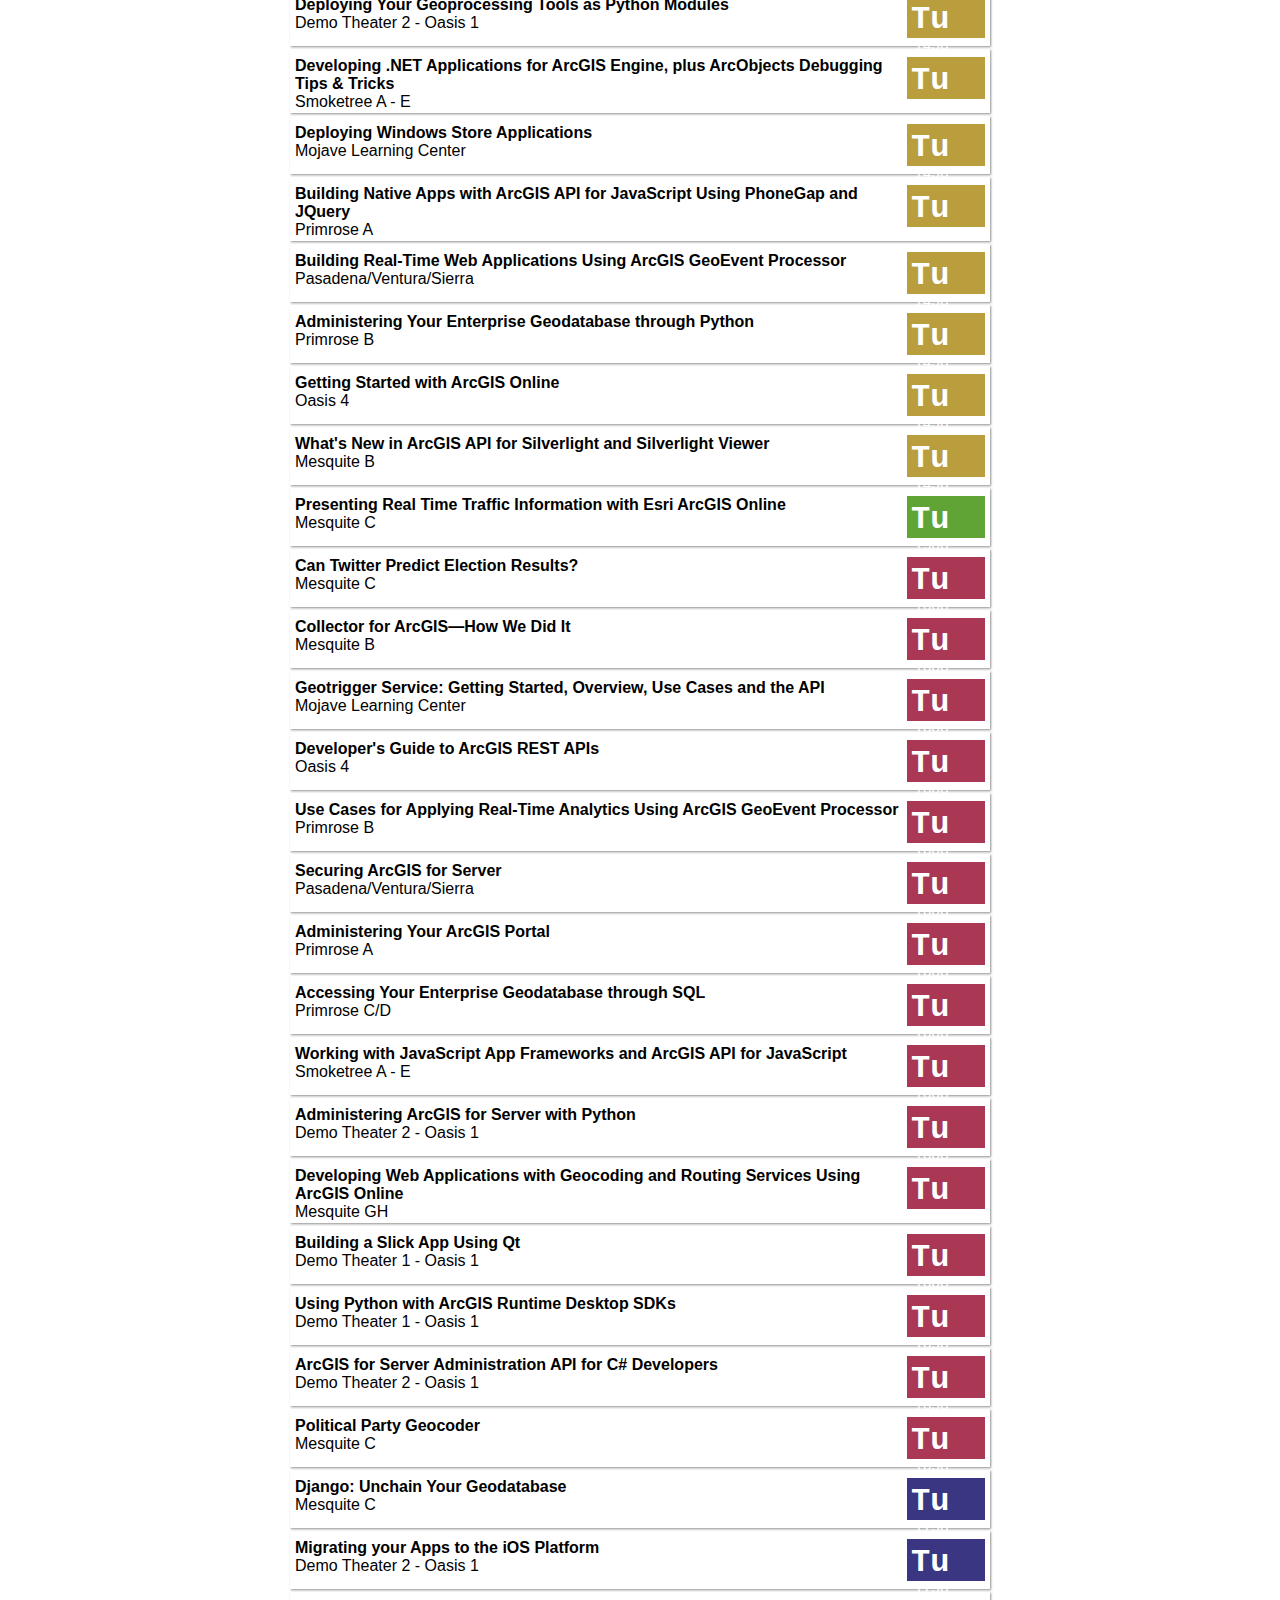
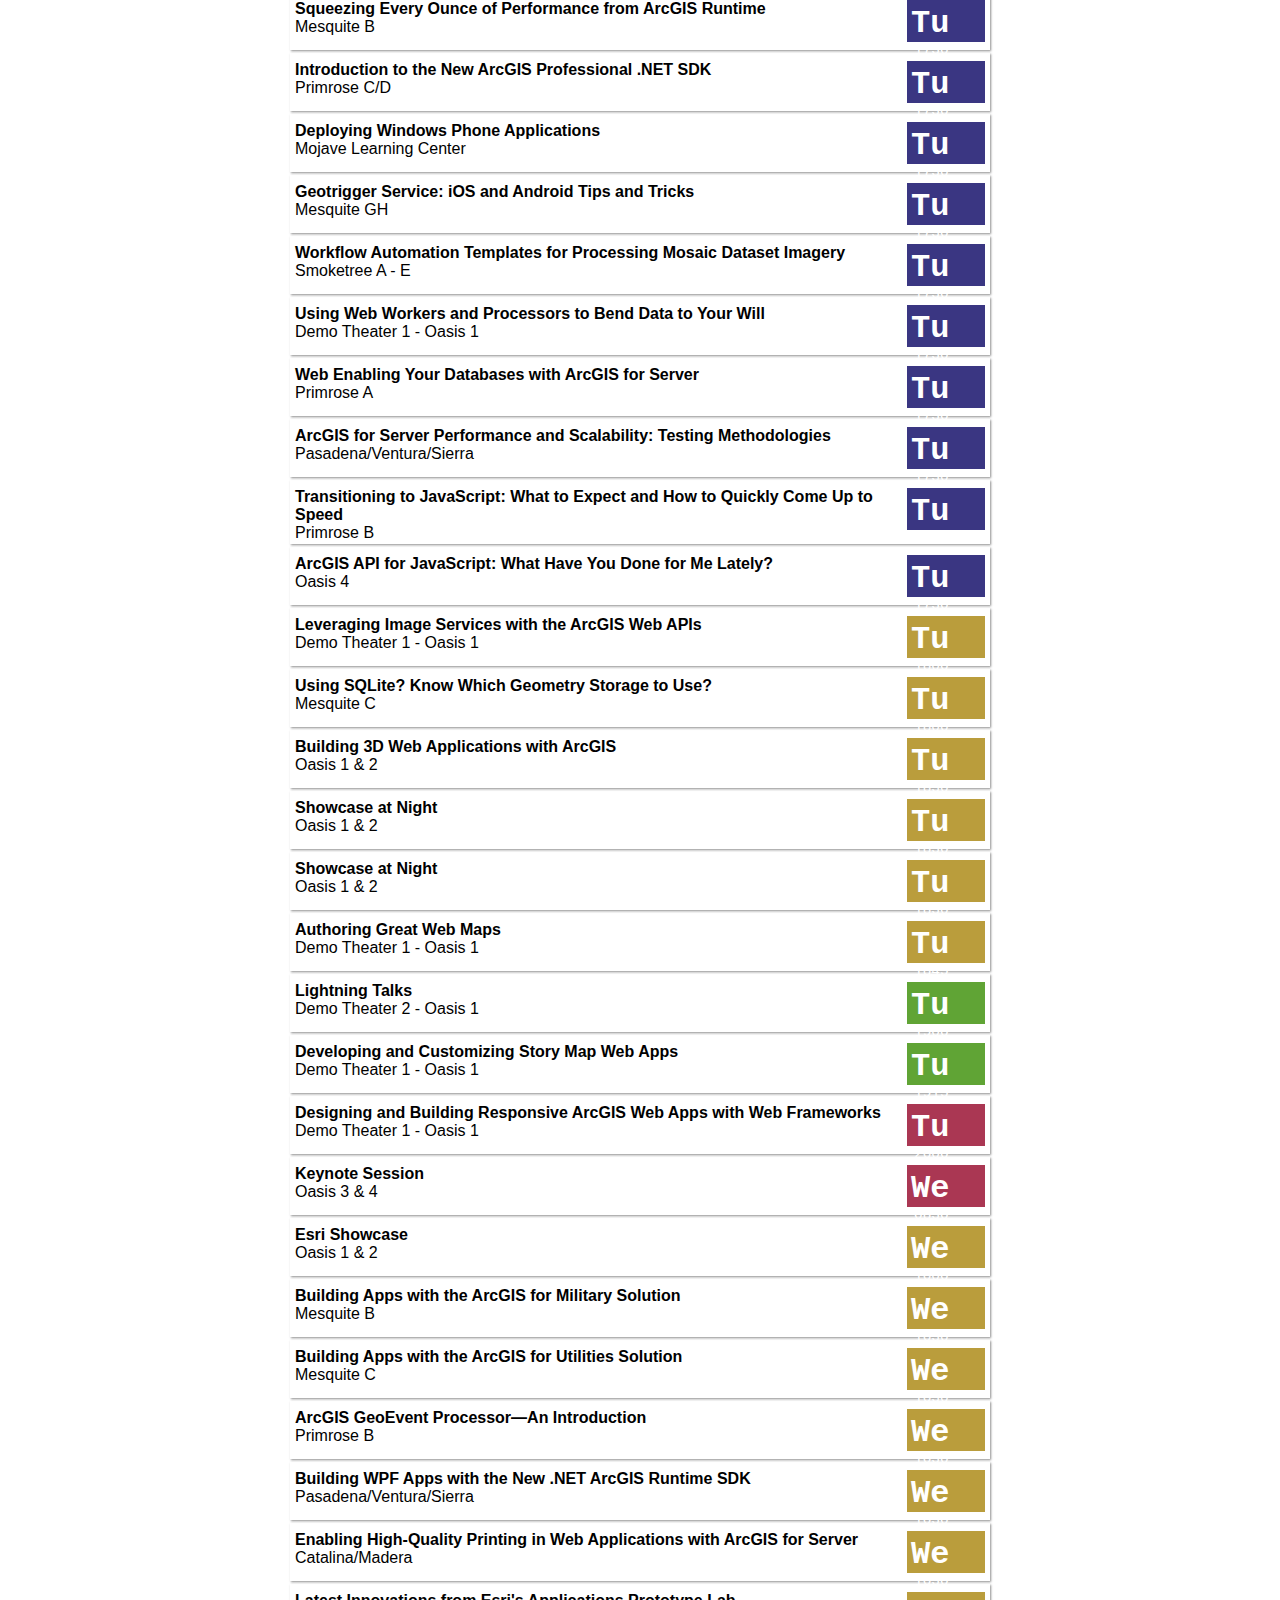
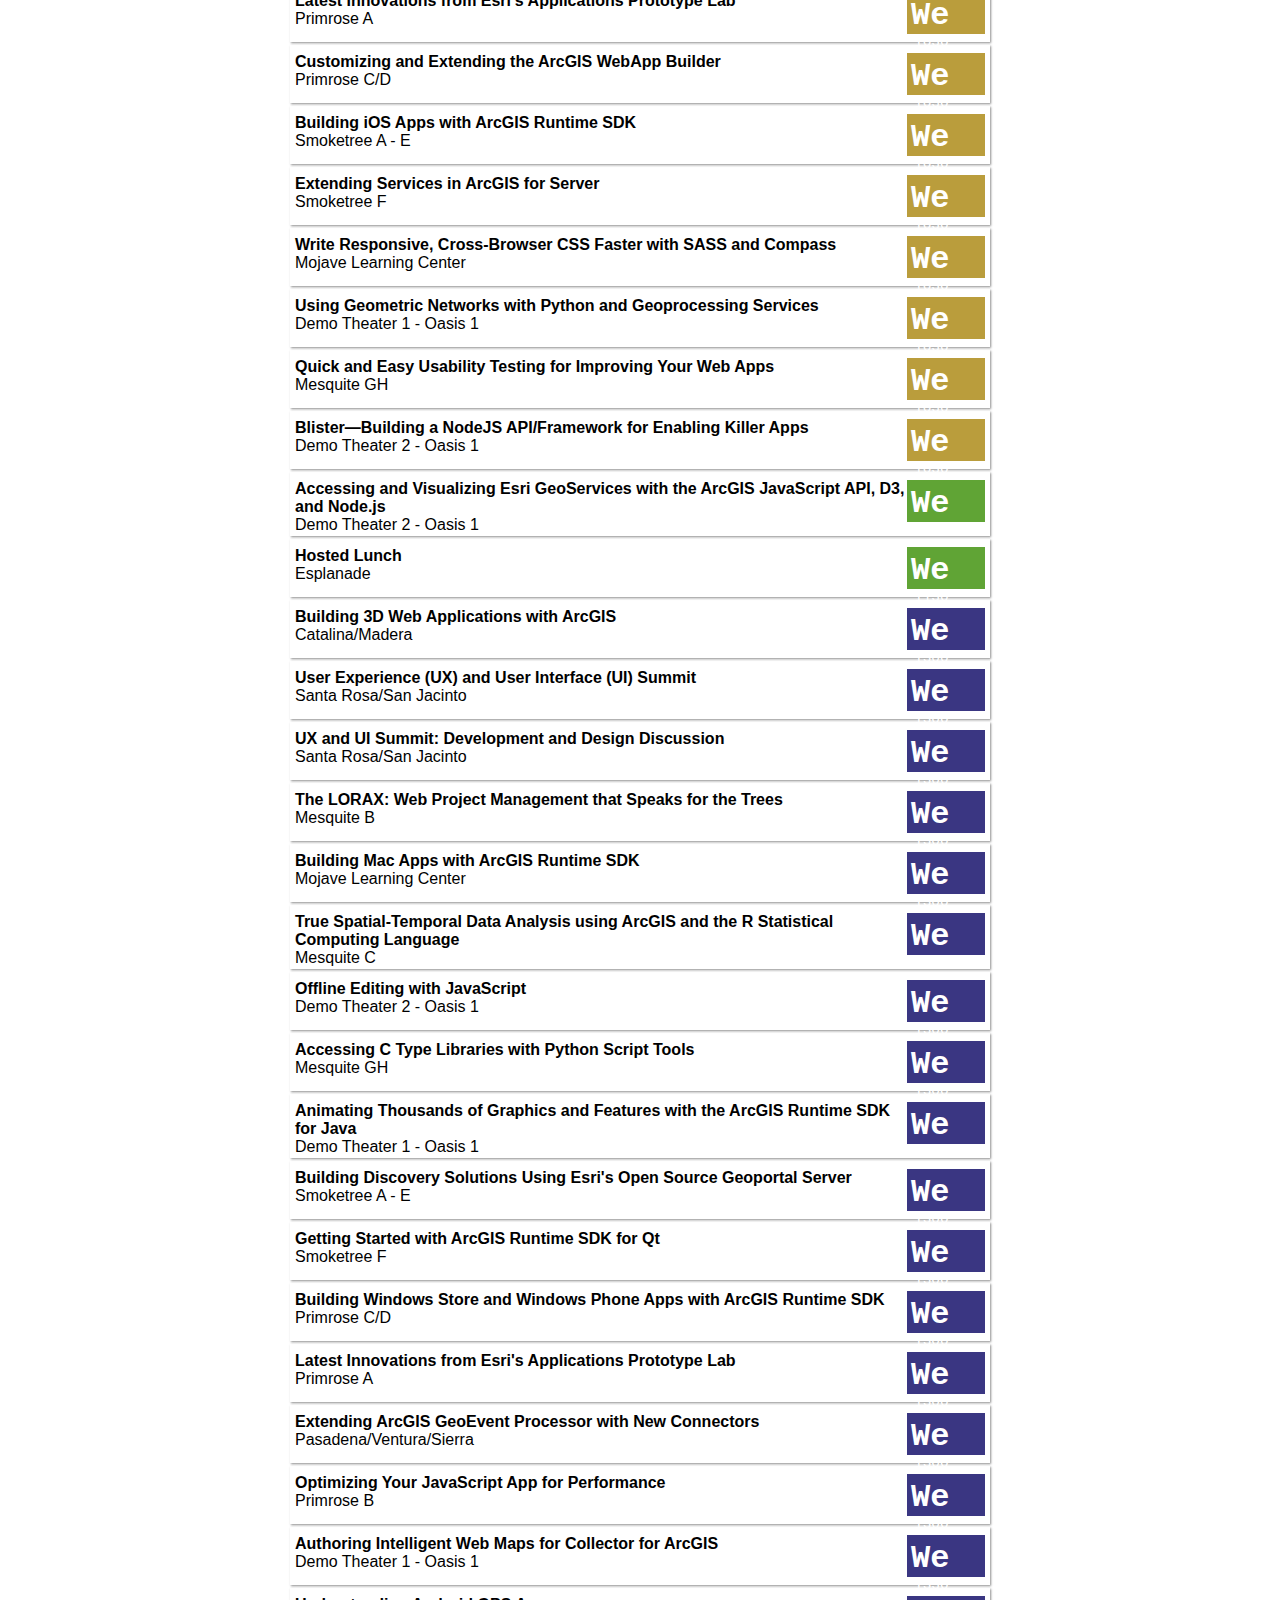
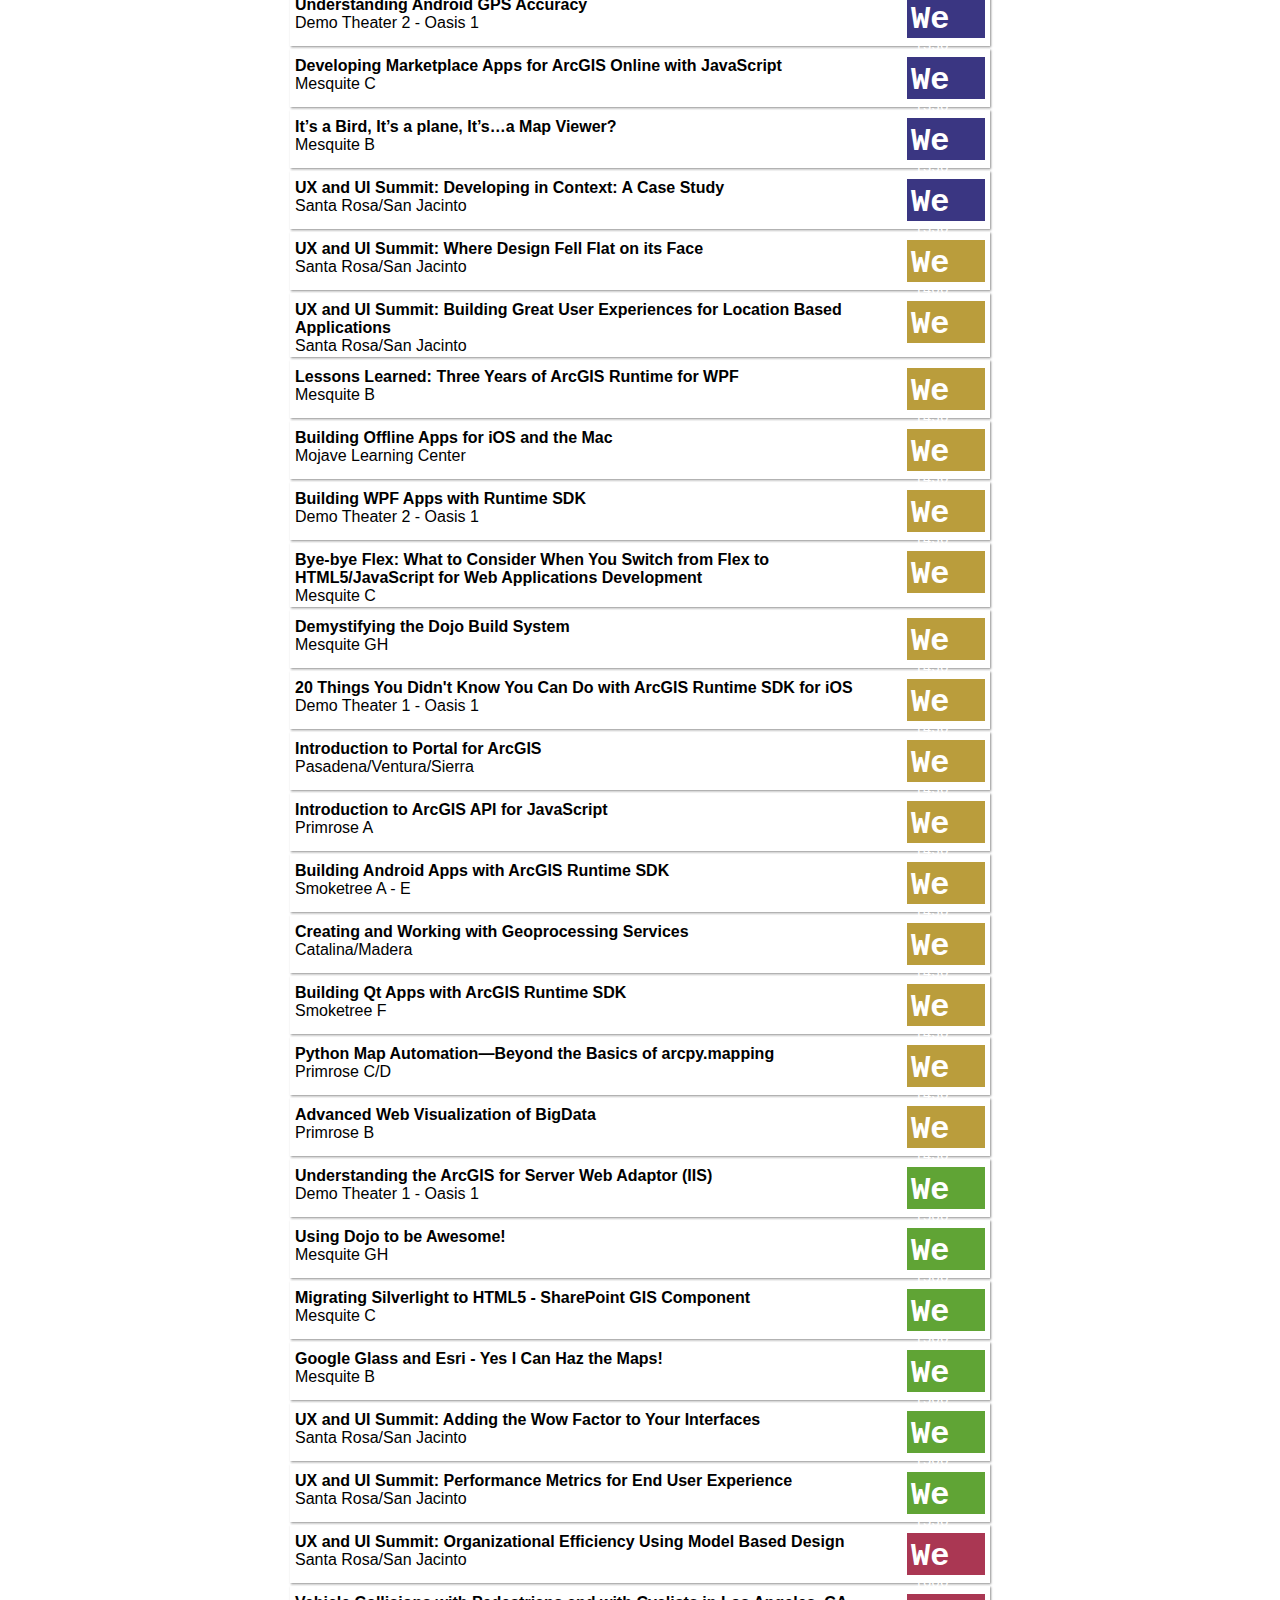
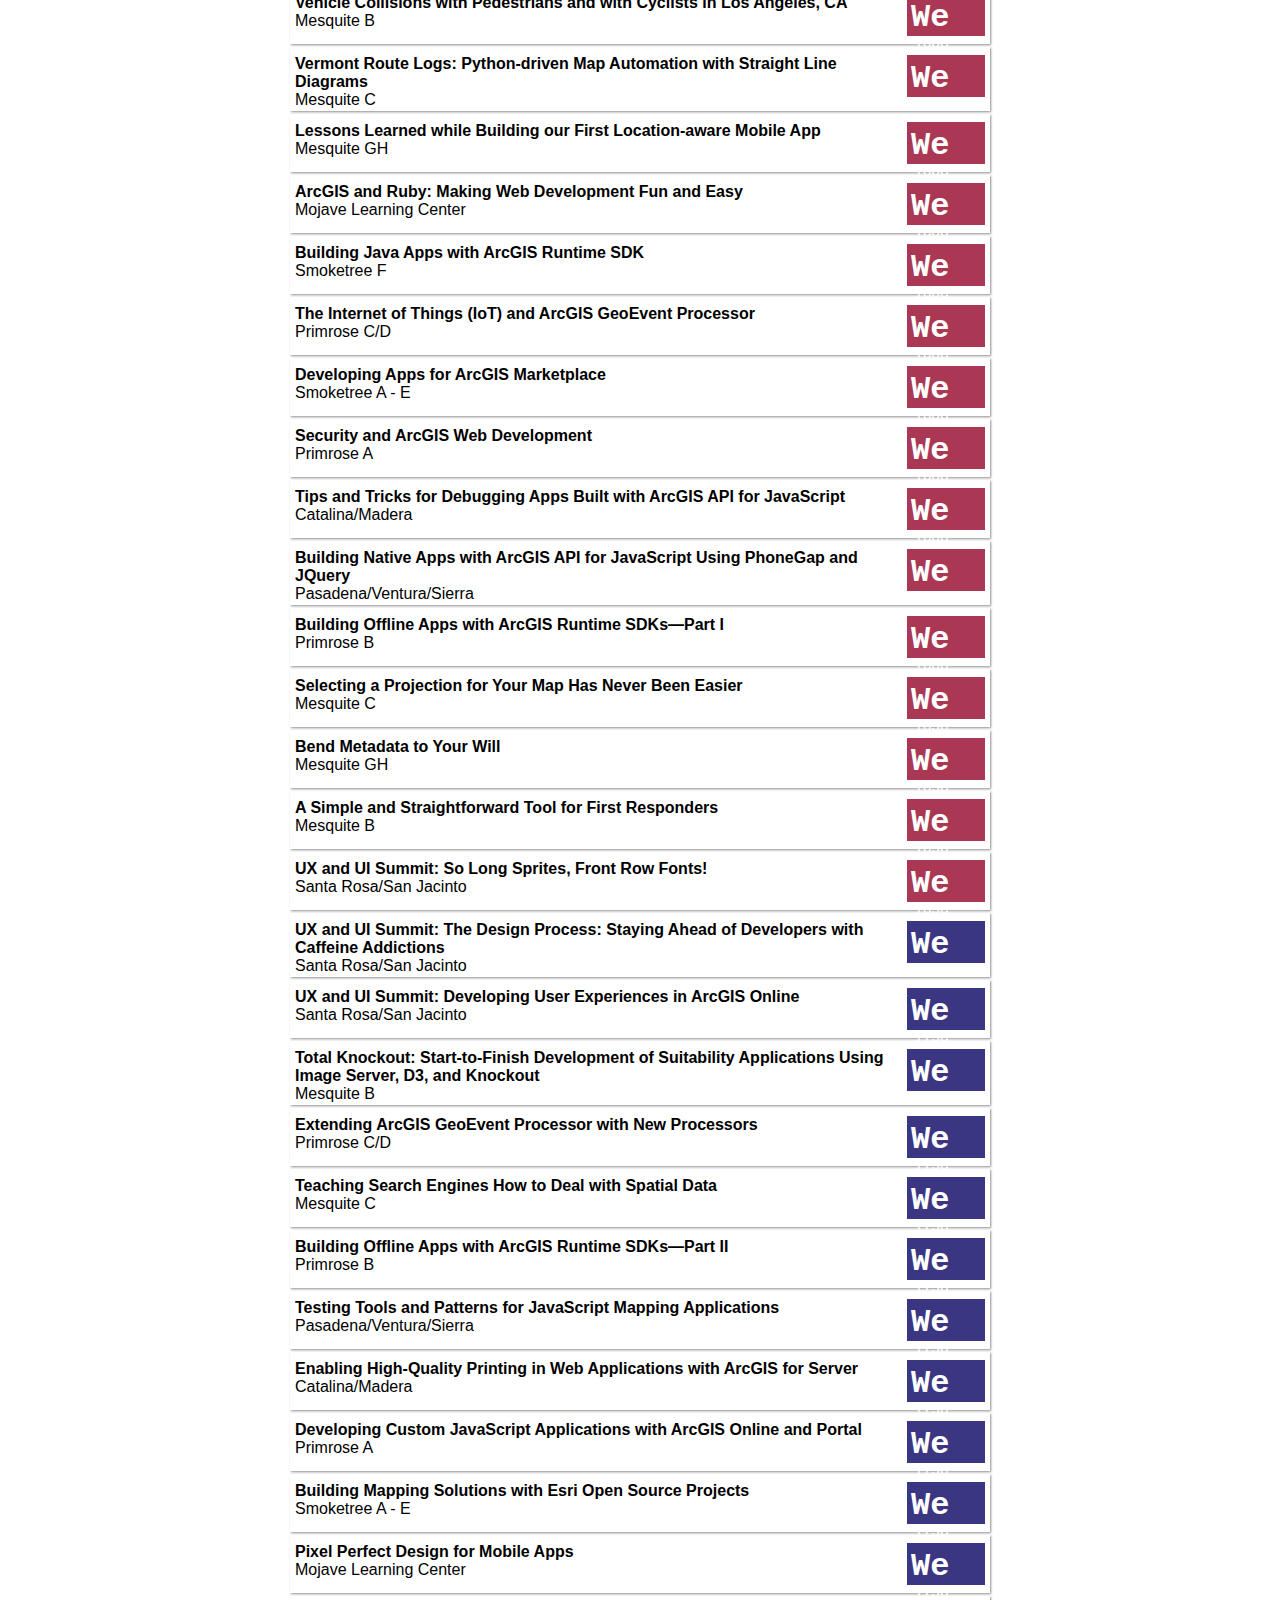
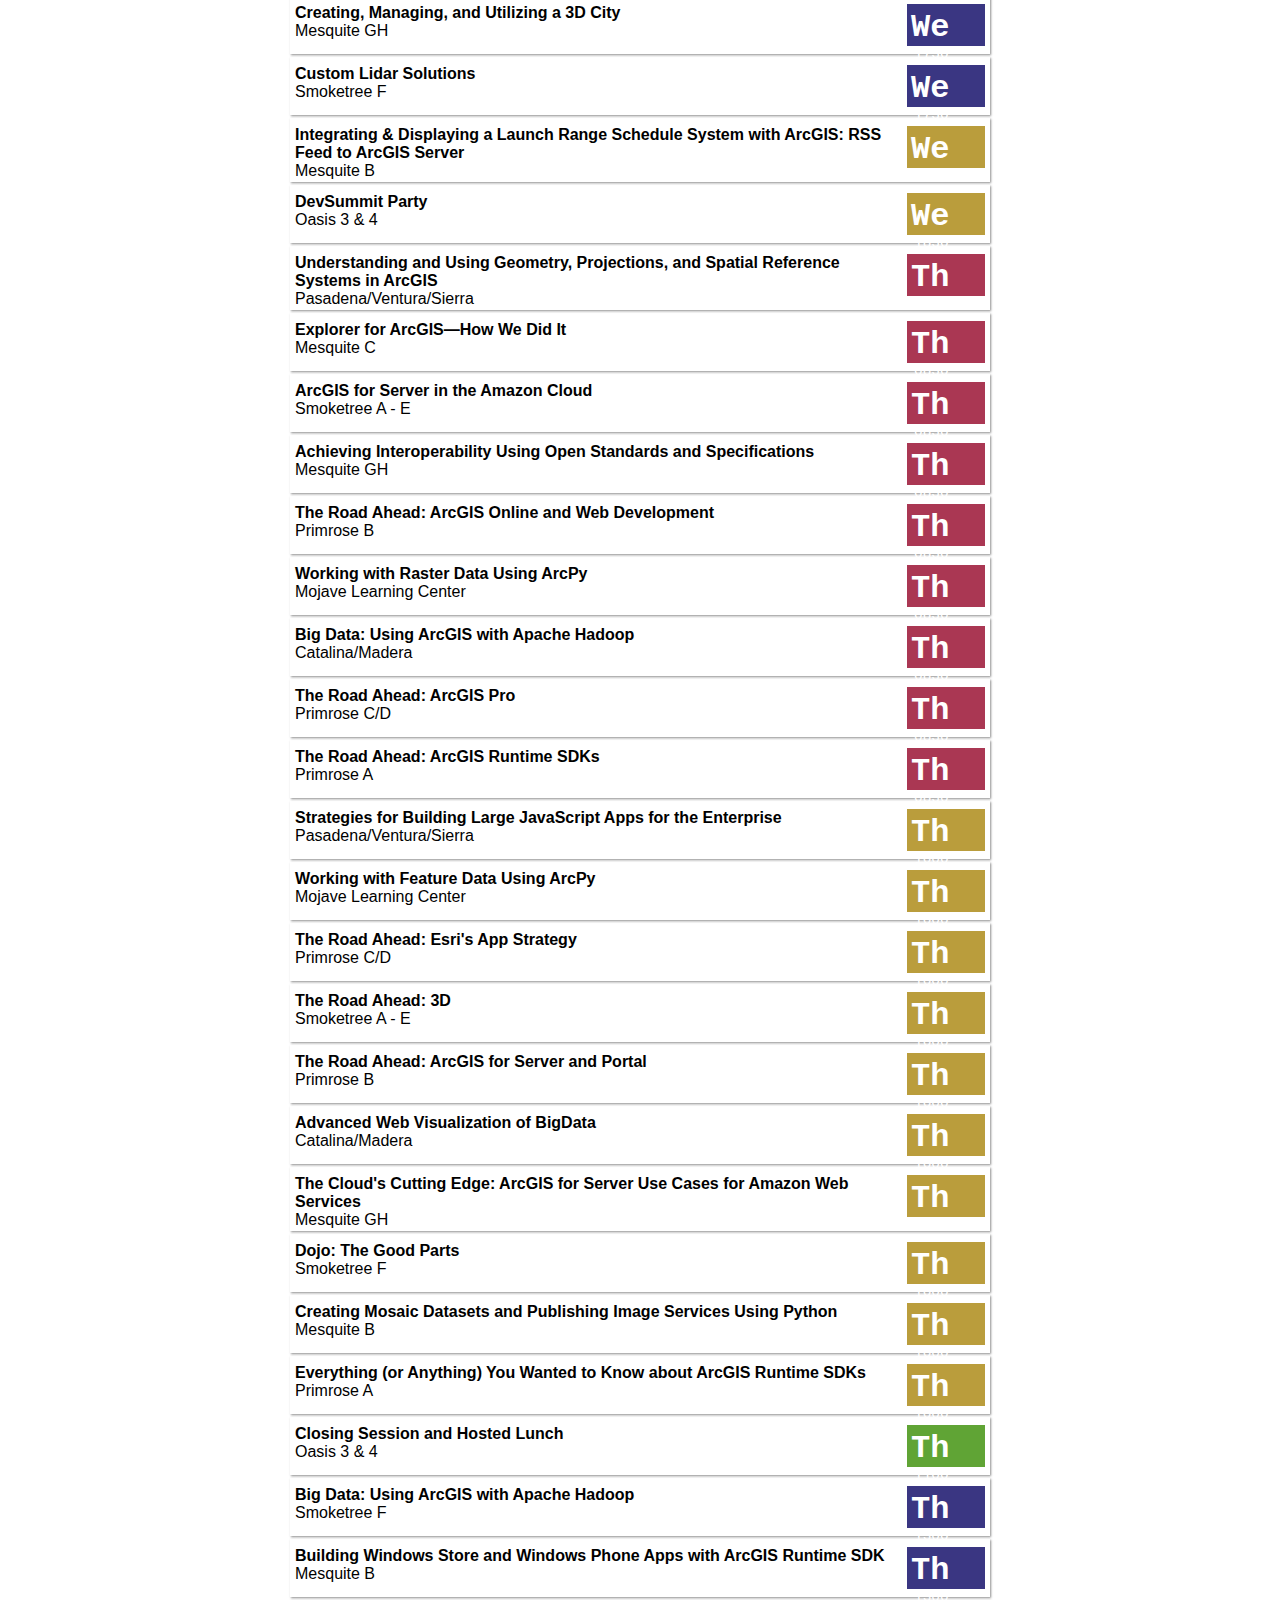
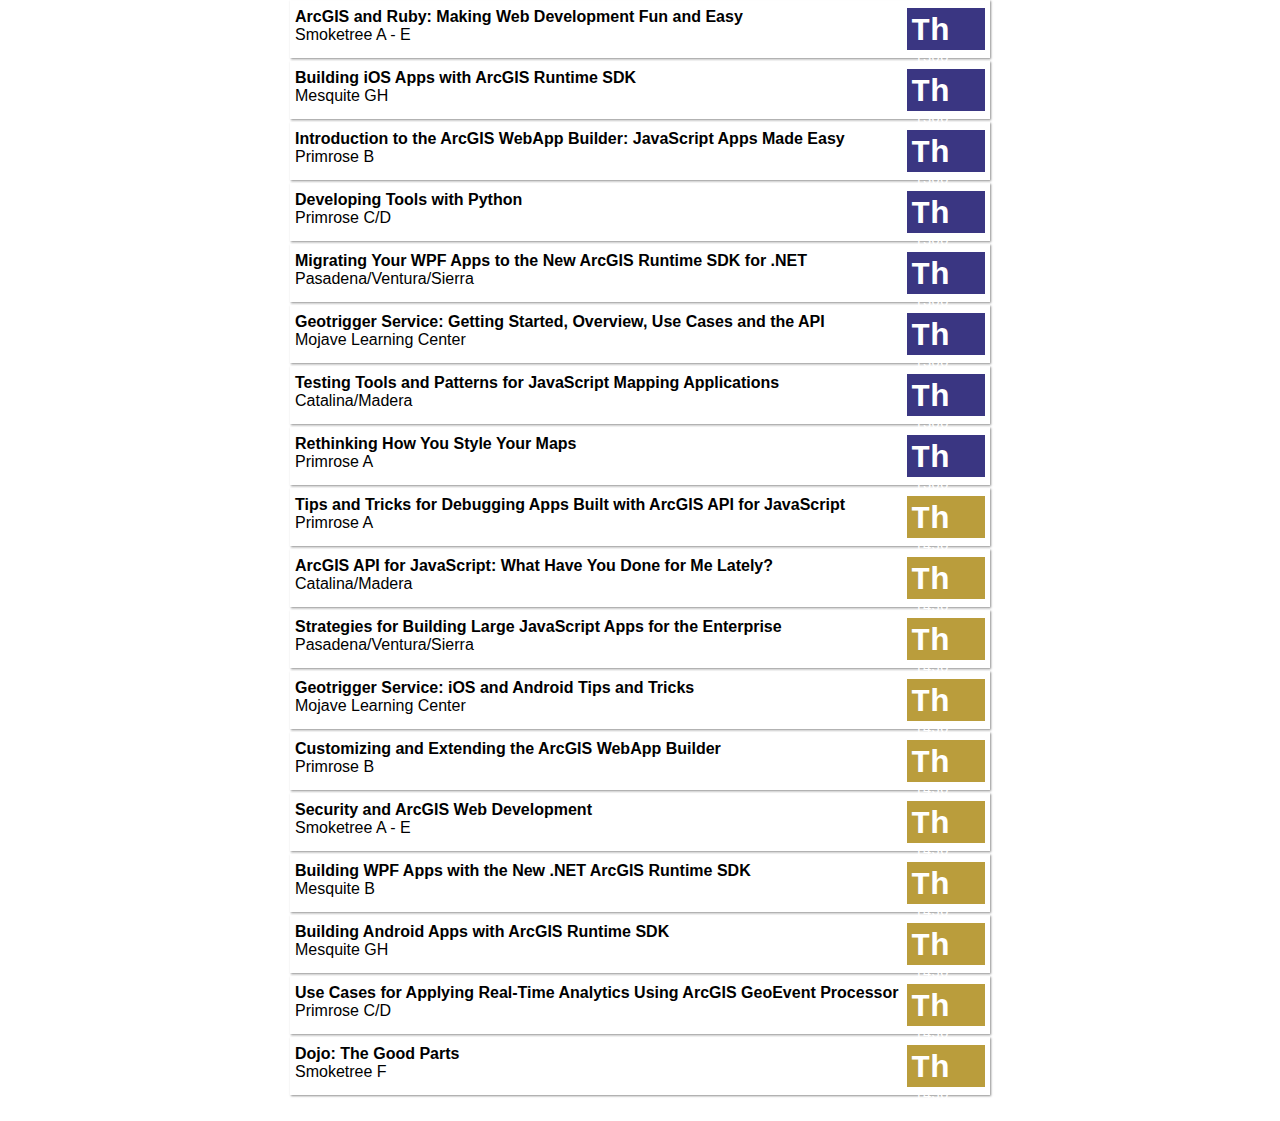
==== commit 7a763c80: "fixed scrolling" ====
--- a/devsummit/index.html
+++ b/devsummit/index.html
@@ -27,13 +27,8 @@
     </h1>
     <div id="container" >
         <ul class="sessionlist" data-bind="foreach: sessions">
-            <li class="sessionitem" data-bind="click: $parent.expand, css { selected: offeringID == $parent.expandedParagraph()">
-                <div class="sessionhead">
-                    <div class="sessioninfo">
-                        <span class="title" data-bind="text: sessionTitle"></span>
-                        <br />
-                        <span class="room" data-bind="text: room"></span>
-                    </div>
+            <li class="sessionitem" data-bind="attr: { id: 'item_' + offeringID}, click: $parent.expand, css { selected: offeringID == $parent.expandedParagraph()">
+                <div class="sessionhead" data-bind="attr: { id: 'session_' + offeringID } ">
                     <div class="date" data-bind="css: 'oclock' + startHour">
                         <div class="weekday" data-bind="text: day(startDay)"></div>
                         <div class="clock">
@@ -42,8 +37,13 @@
                             <span data-bind="text: preZero(endHour)"></span><span data-bind="text: postZero(endMinute)"></span>
                         </div>
                     </div>
+                    <div class="sessioninfo">
+                        <span class="title" data-bind="text: sessionTitle"></span>
+                        <br />
+                        <span class="room" data-bind="text: room"></span>
+                    </div>
                 </div>
-                <div class="sessiondescription" data-bind="visible: offeringID == $parent.expandedParagraph()">
+                <div class="sessiondescription" data-bind="attr: { id: 'descr_' + offeringID}, visible: offeringID == $parent.expandedParagraph()">
                     <p class="contacts" data-bind="text: contacts"></p>
                     <span data-bind="text: sessionDescription"></span><br/>
                     <div class="save" data-bind="click: $parent.saveSession">Save</div>
--- a/css/style.css
+++ b/css/style.css
@@ -12,7 +12,8 @@
 	display: none;
 }
 h1 {
-	padding: 10px;
+	padding: 5px;
+	font-size: 1.6em;
 }
 .sessionlist {
 	padding: 0;
@@ -21,32 +22,34 @@
 }
 .sessionitem {
 	box-shadow: 1px 1px 2px rgba(50, 50, 50, 0.55);
-	padding: 8px;
+	padding: 5px;
 	border: 0px solid #d9d9d9;
 	margin-bottom: 3px;
-
 }
 .selected{
 	background-color: #EEEEFC;
 }
 .sessioninfo { 
 	position: relative;
+	top: 3px;
 }
 .sessionhead {
 	position:relative;
-	height: 58px;
+	min-height: 48px;
 	margin-right: 120px;
 	width:100%;
 }
 
 .date {
-	padding: 5px;
-	position:absolute;
-	right: 8px;
-	top: 8px;
+	padding: 2px;
+	padding-top: 5px;
+	position:relative;
+	float:right;
+	width:78px;
+	right: 0px;
+	top: 3px;
 	height: 42px;
 	color: white;
-
 }
 .oclock8, .oclock12, .oclock16, .oclock20 {
 	background-color: #AA3753;
@@ -71,6 +74,7 @@
 	font-weight: bold;
 	font-size: 2em;
 	float: left;
+	padding-left: 2px;
 }
 .sessiondescription {
 	min-height: 25px;
@@ -78,16 +82,17 @@
 }
 .contacts {
 	margin-top: 0px;
+	margin-bottom: 8px;
 }
 .save {
 	font-weight: bold;
 	position: relative;
-	right: 10px;
+	right: 0px;
 	float:right;
 	background-color: black;
 	color: white;
 	padding: 4px;
-	width: 82px;
+	width: 78px;
 	height: 30px;
 	margin: auto;
 	text-align: center;
@@ -101,7 +106,7 @@
 	font-weight: bold;
 }
 
-@media only screen and (min-width: 960px){
+@media only screen and (min-width: 786px){
 	body{
 		width: 700px;
 		margin-left: auto; 
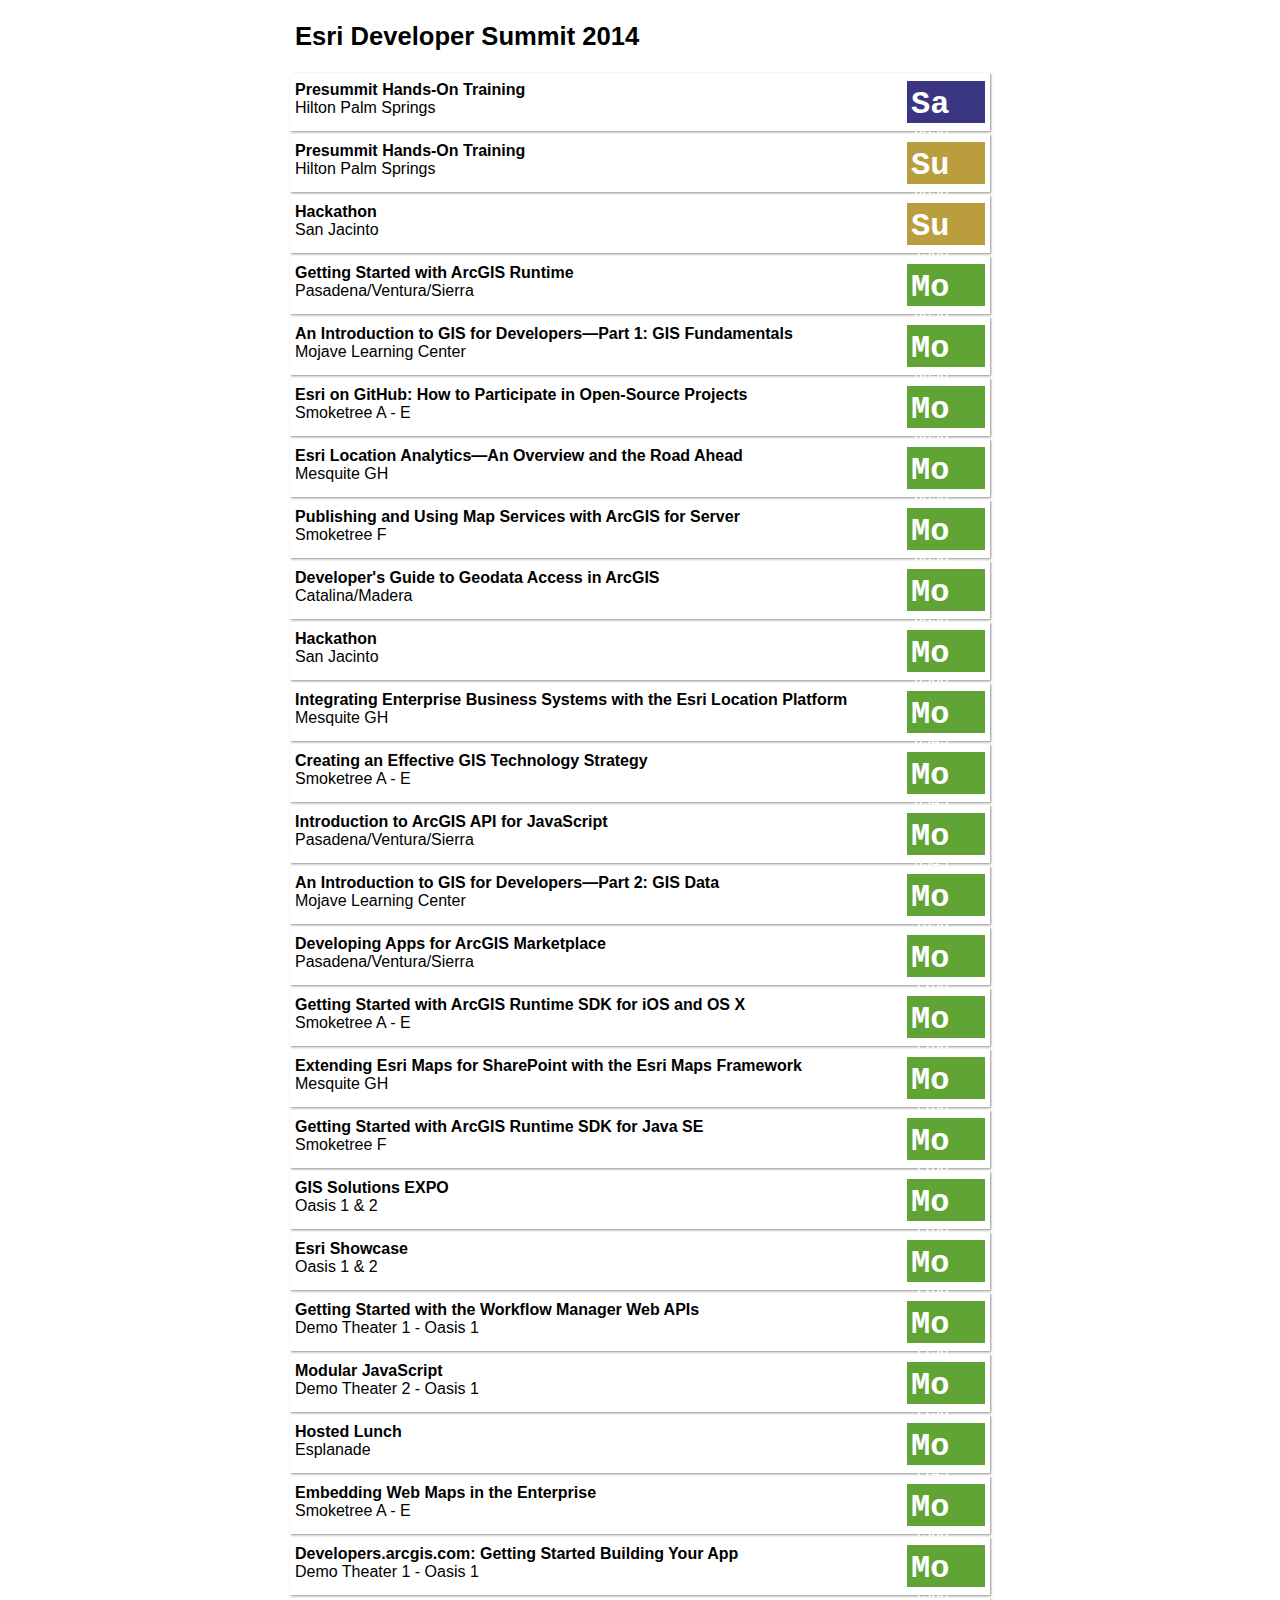
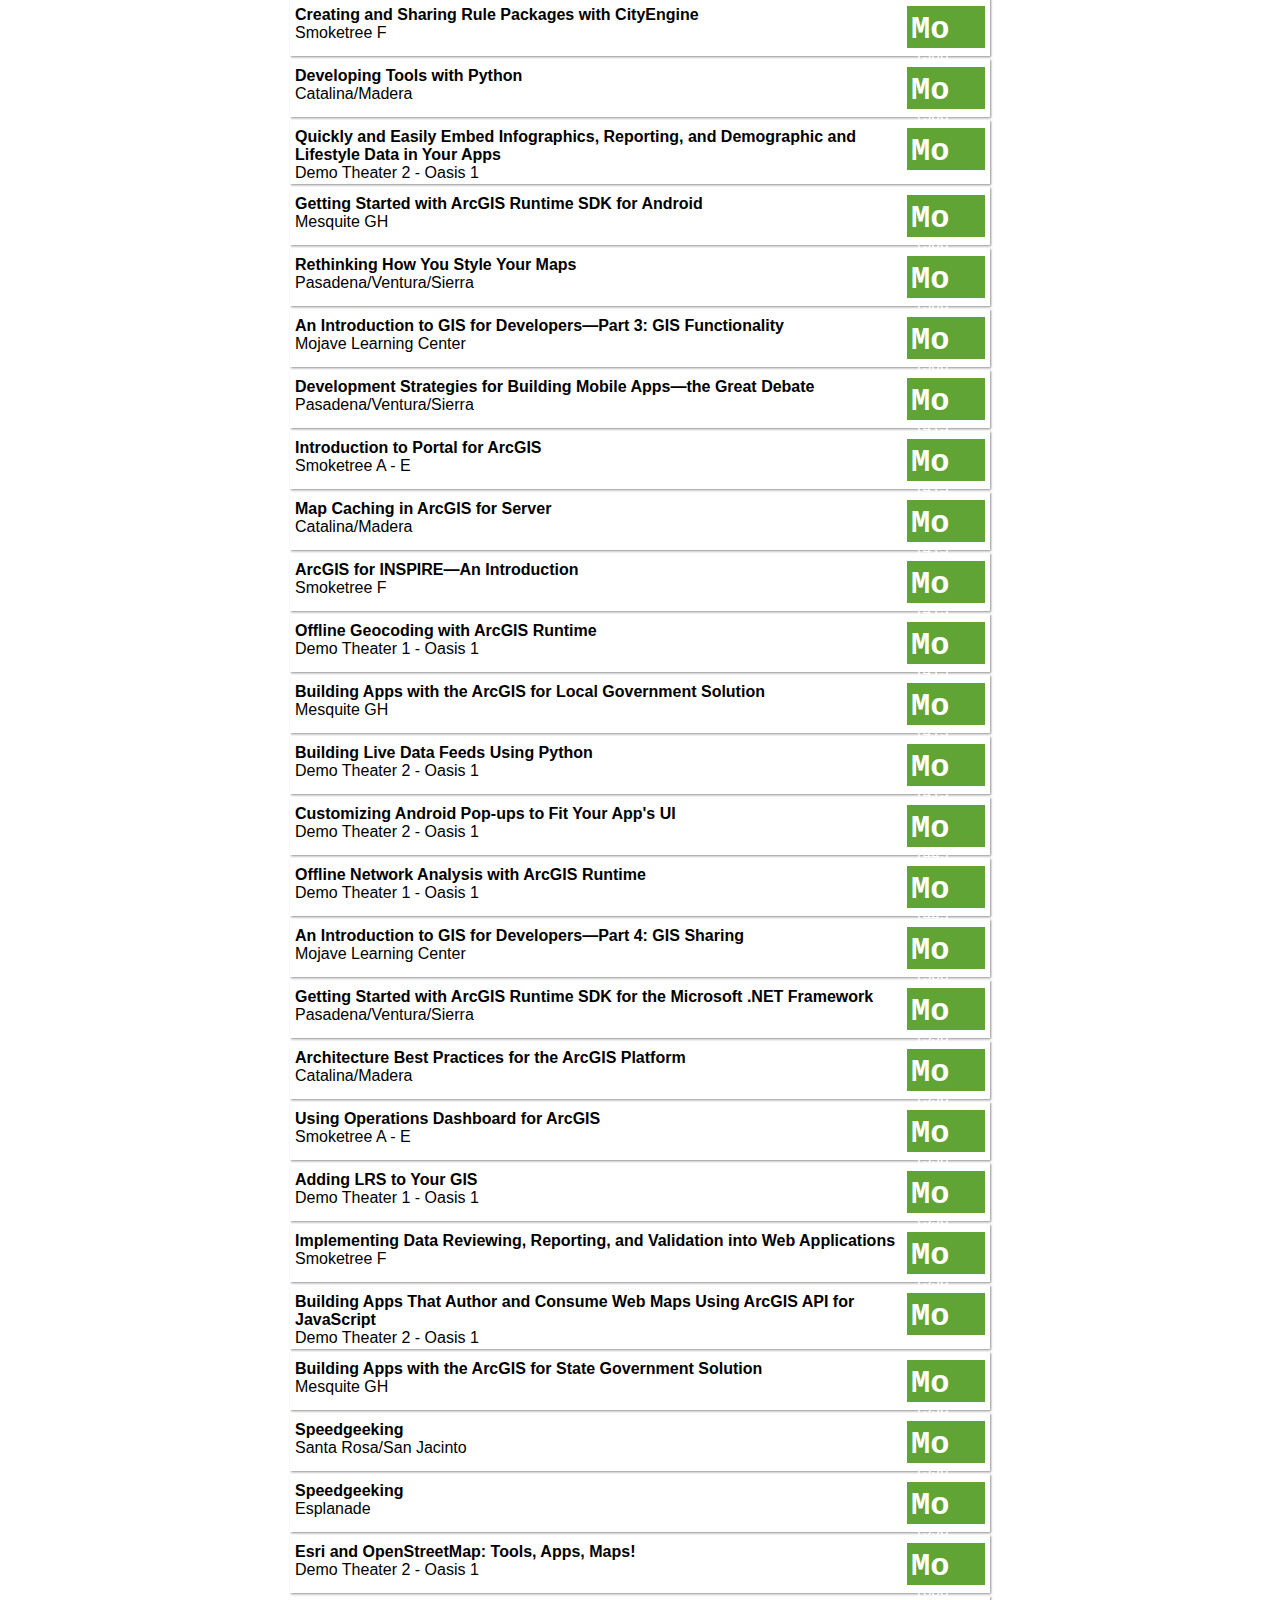
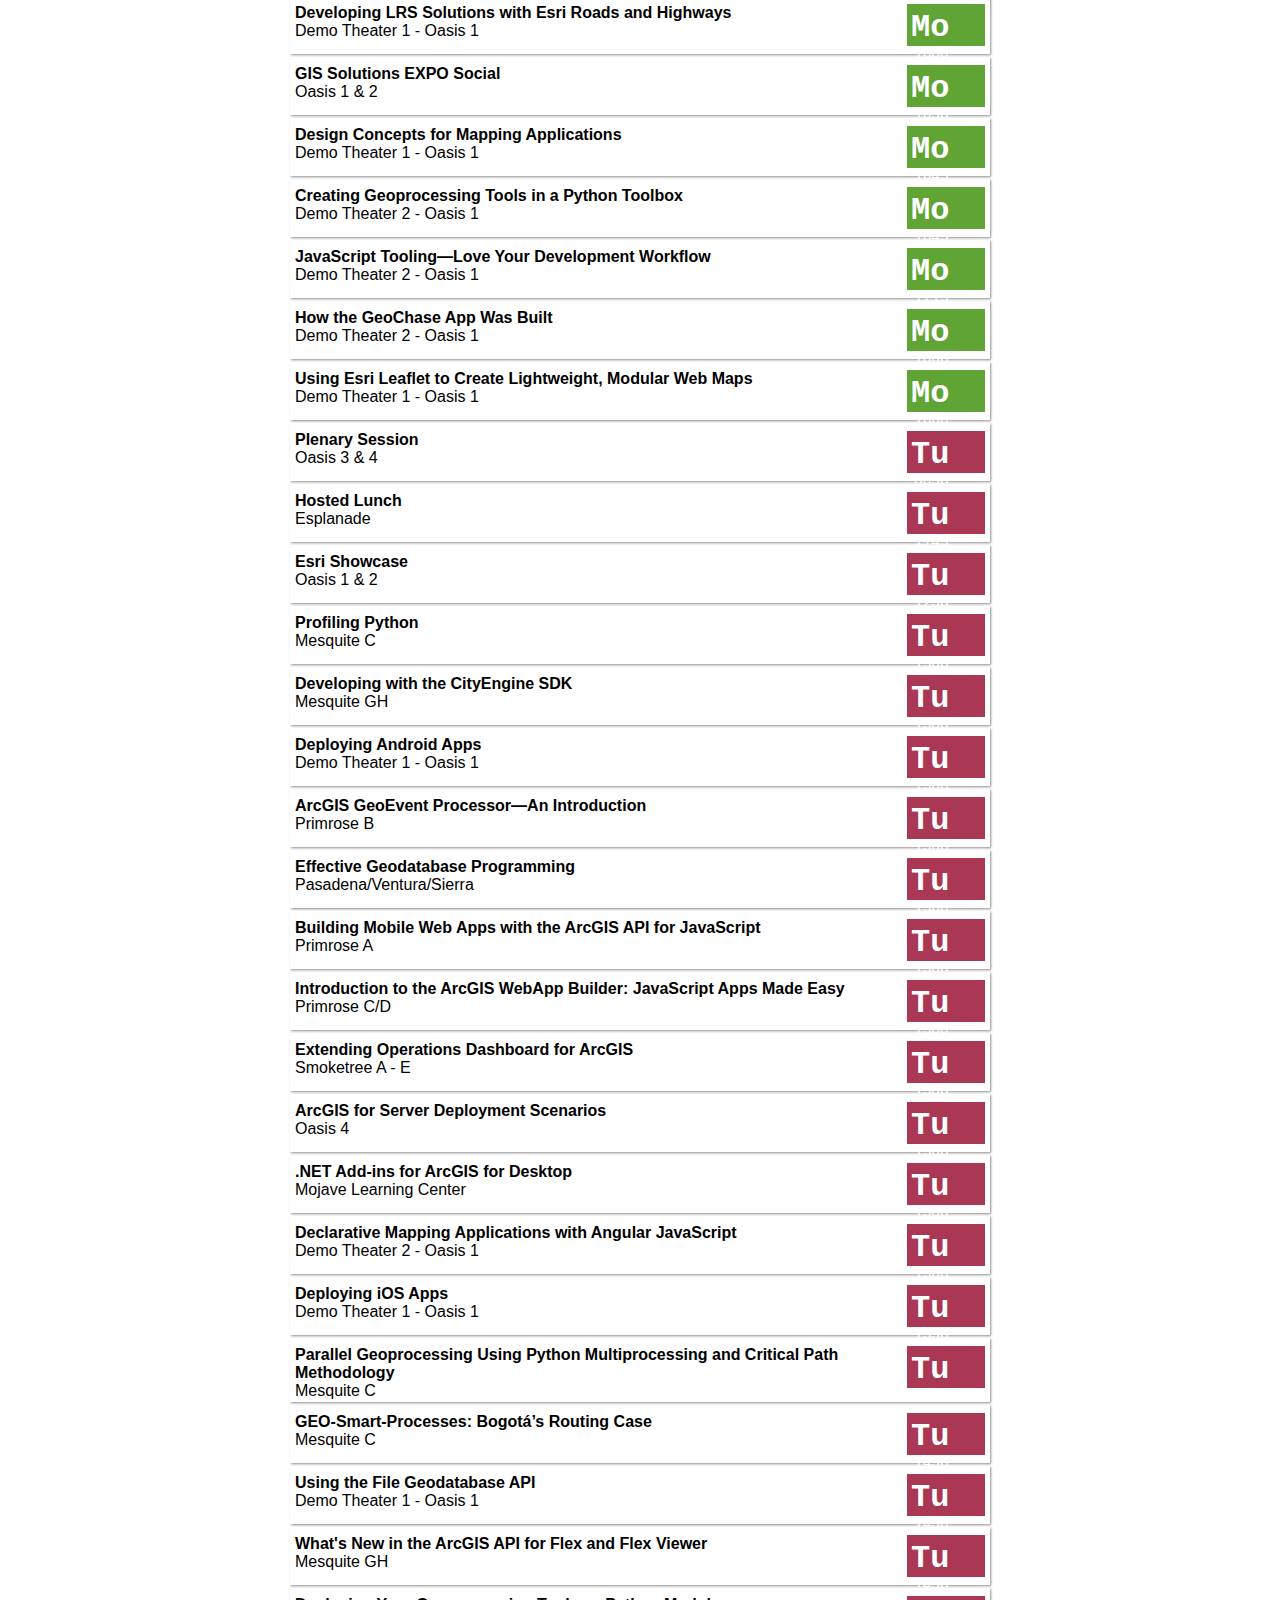
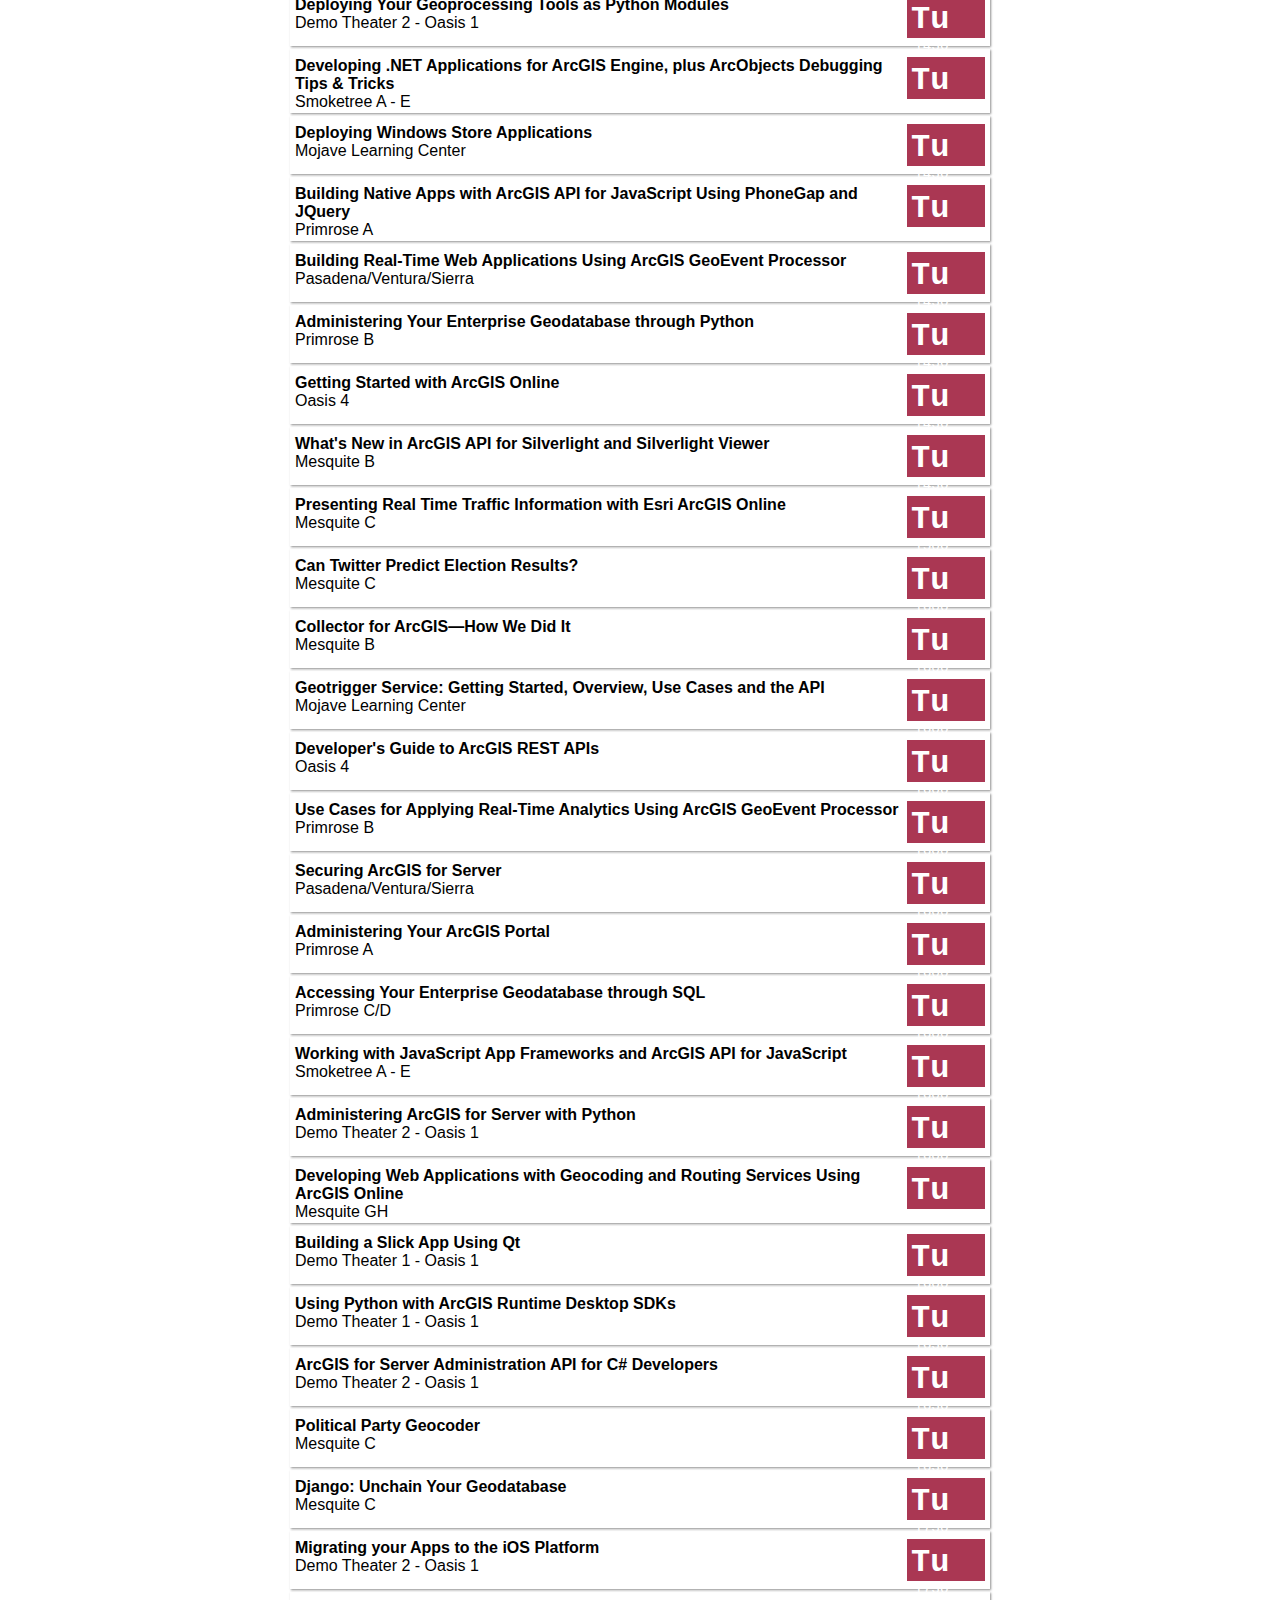
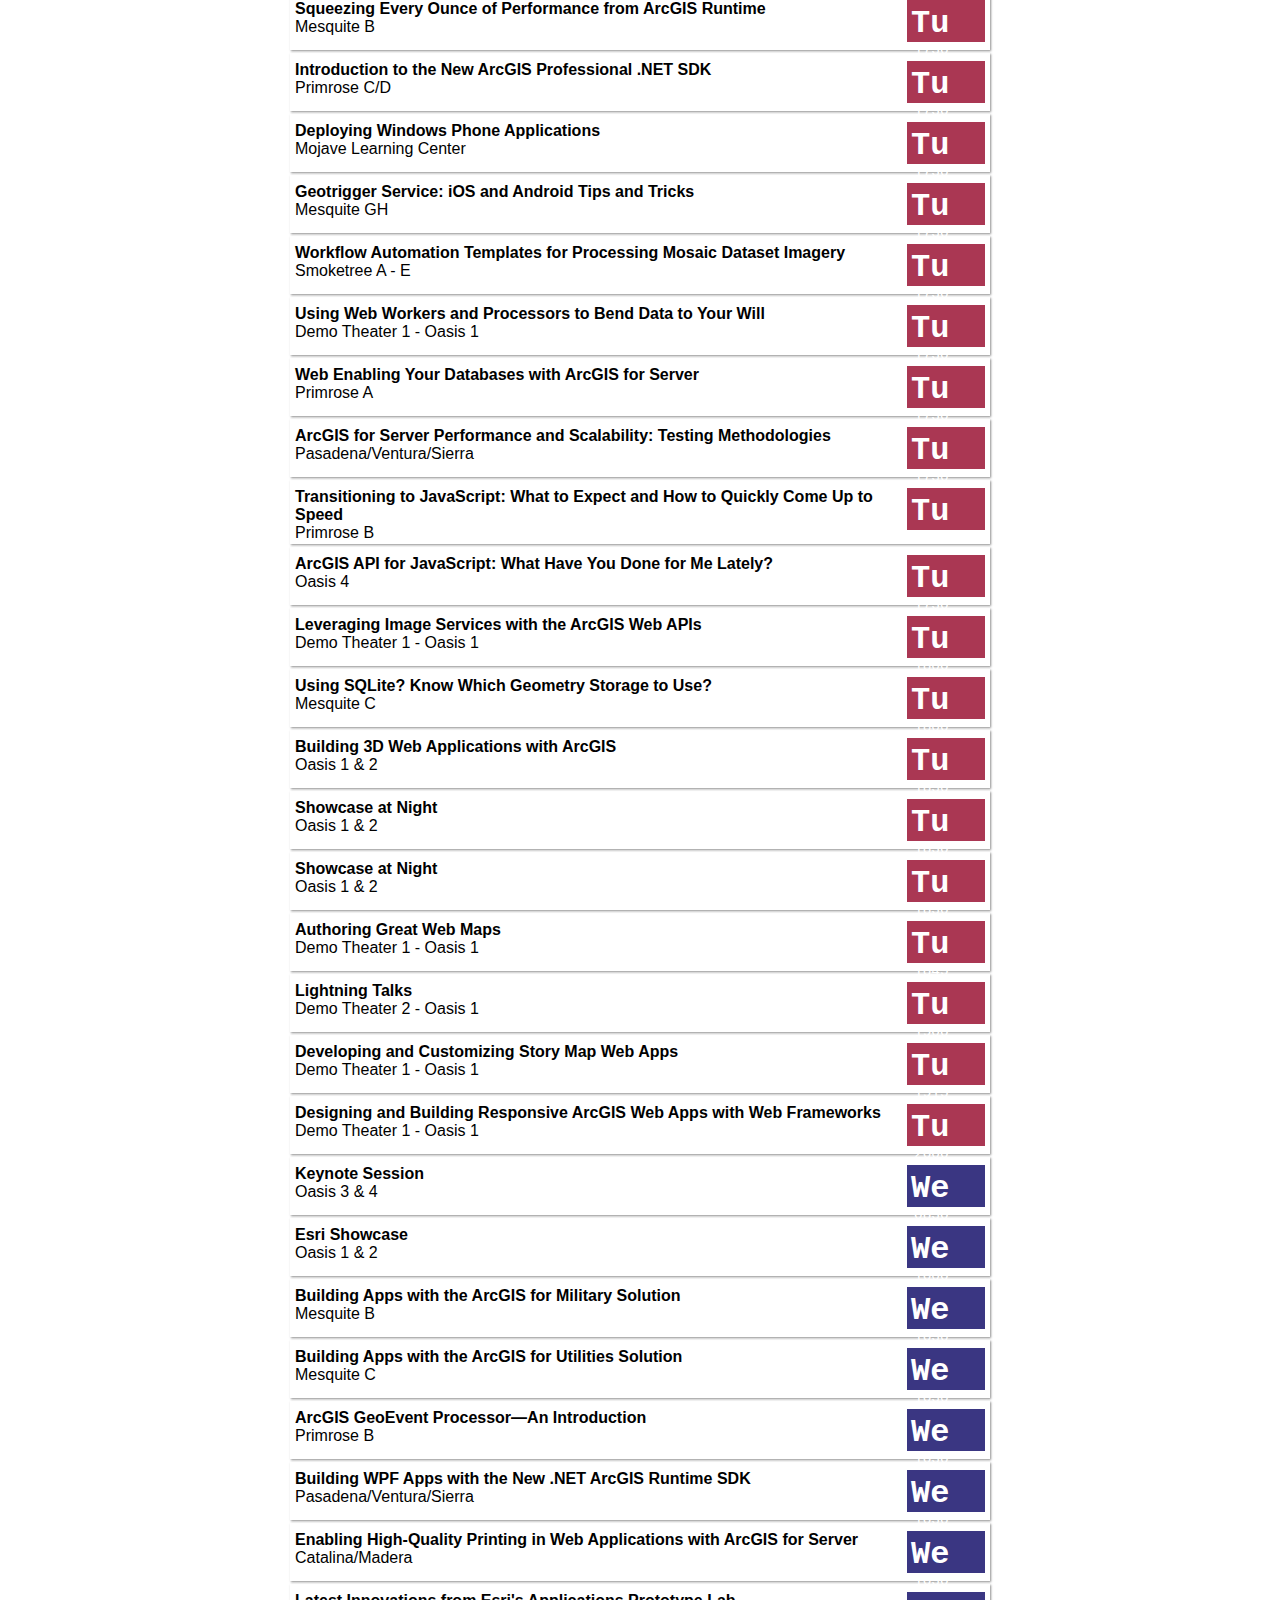
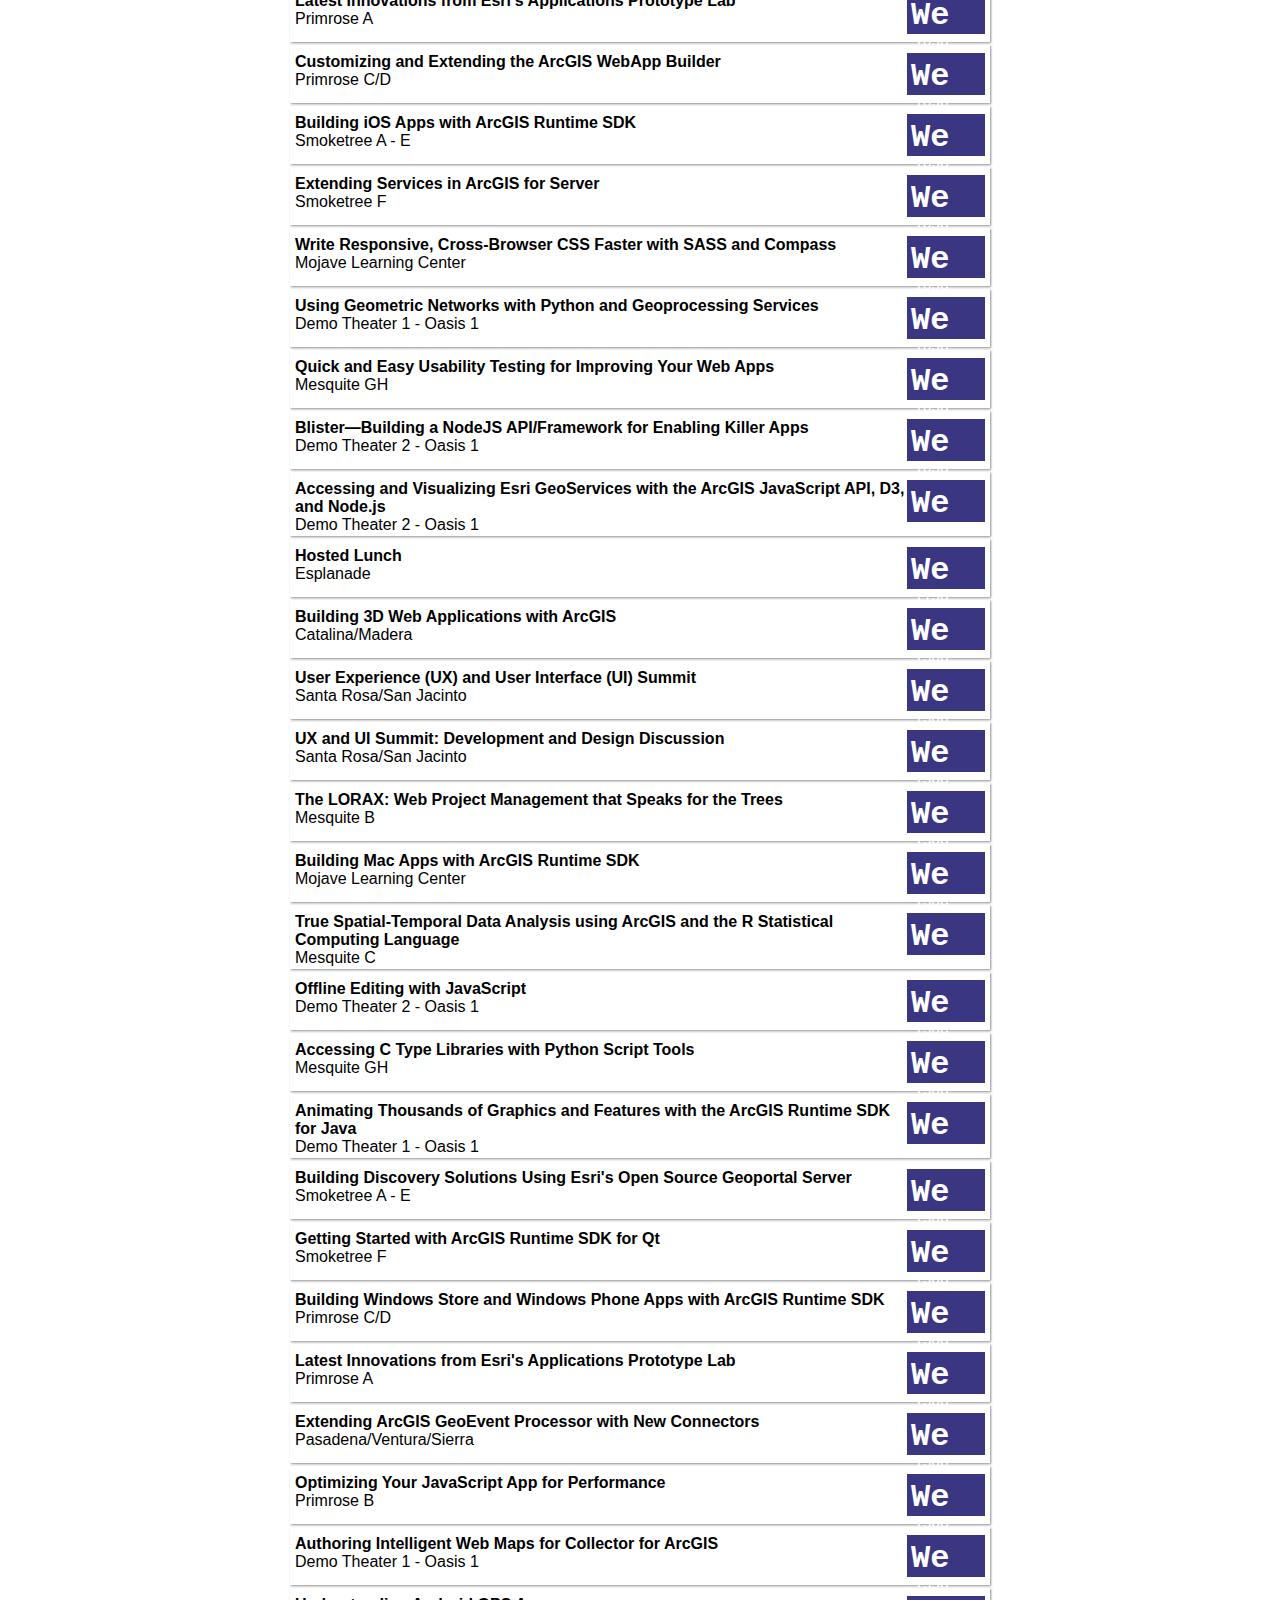
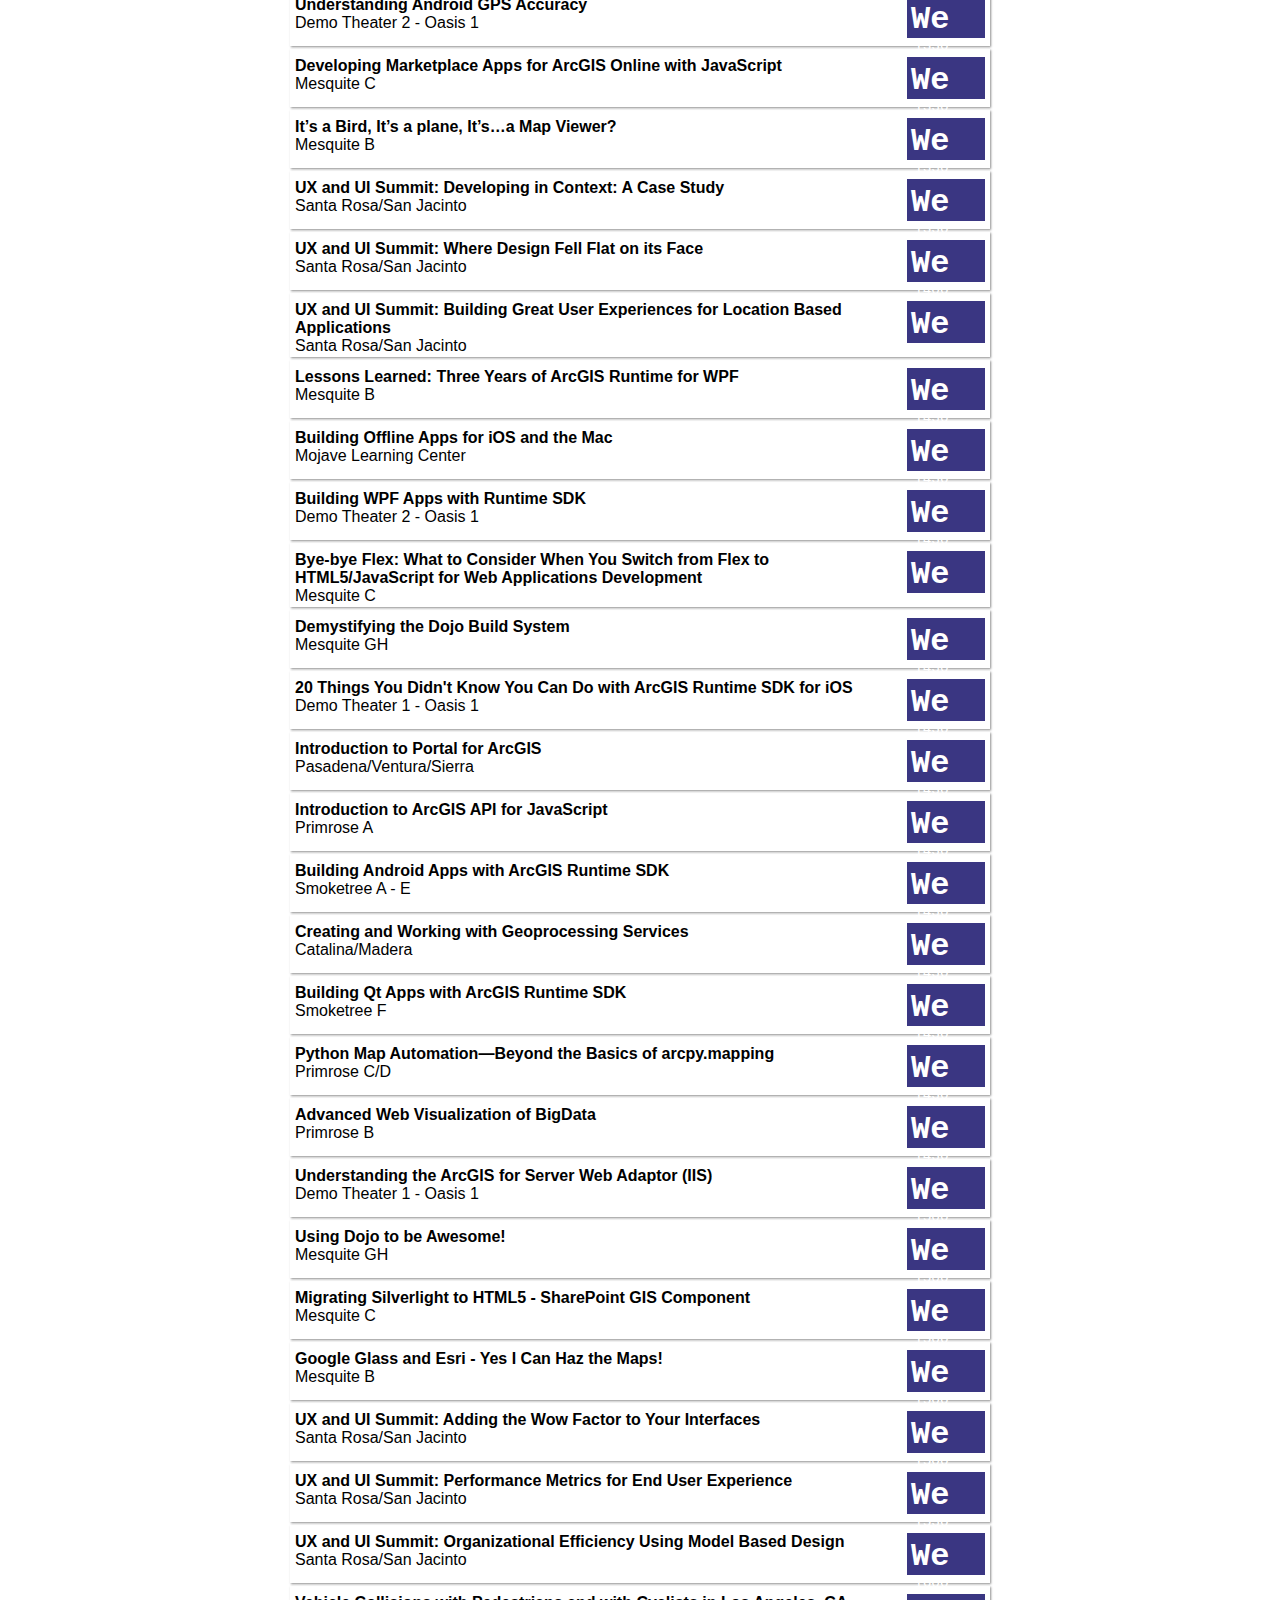
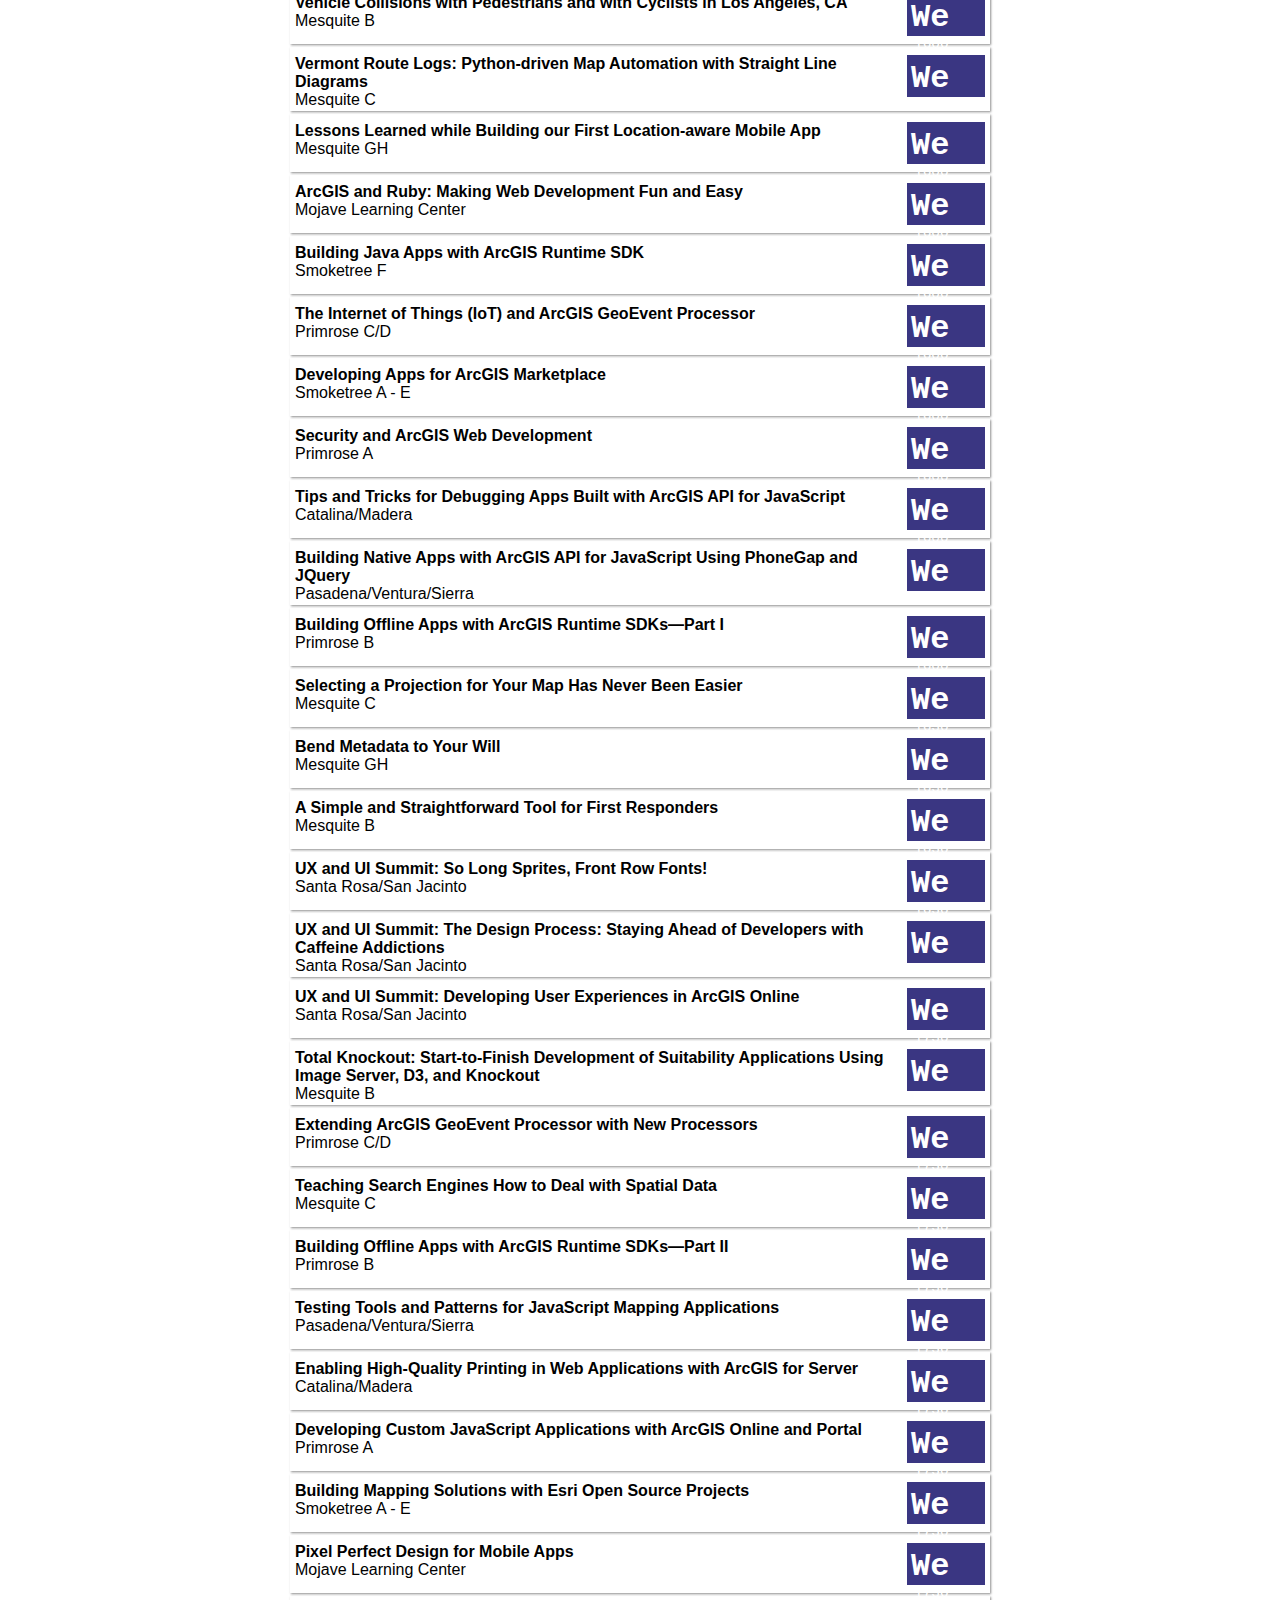
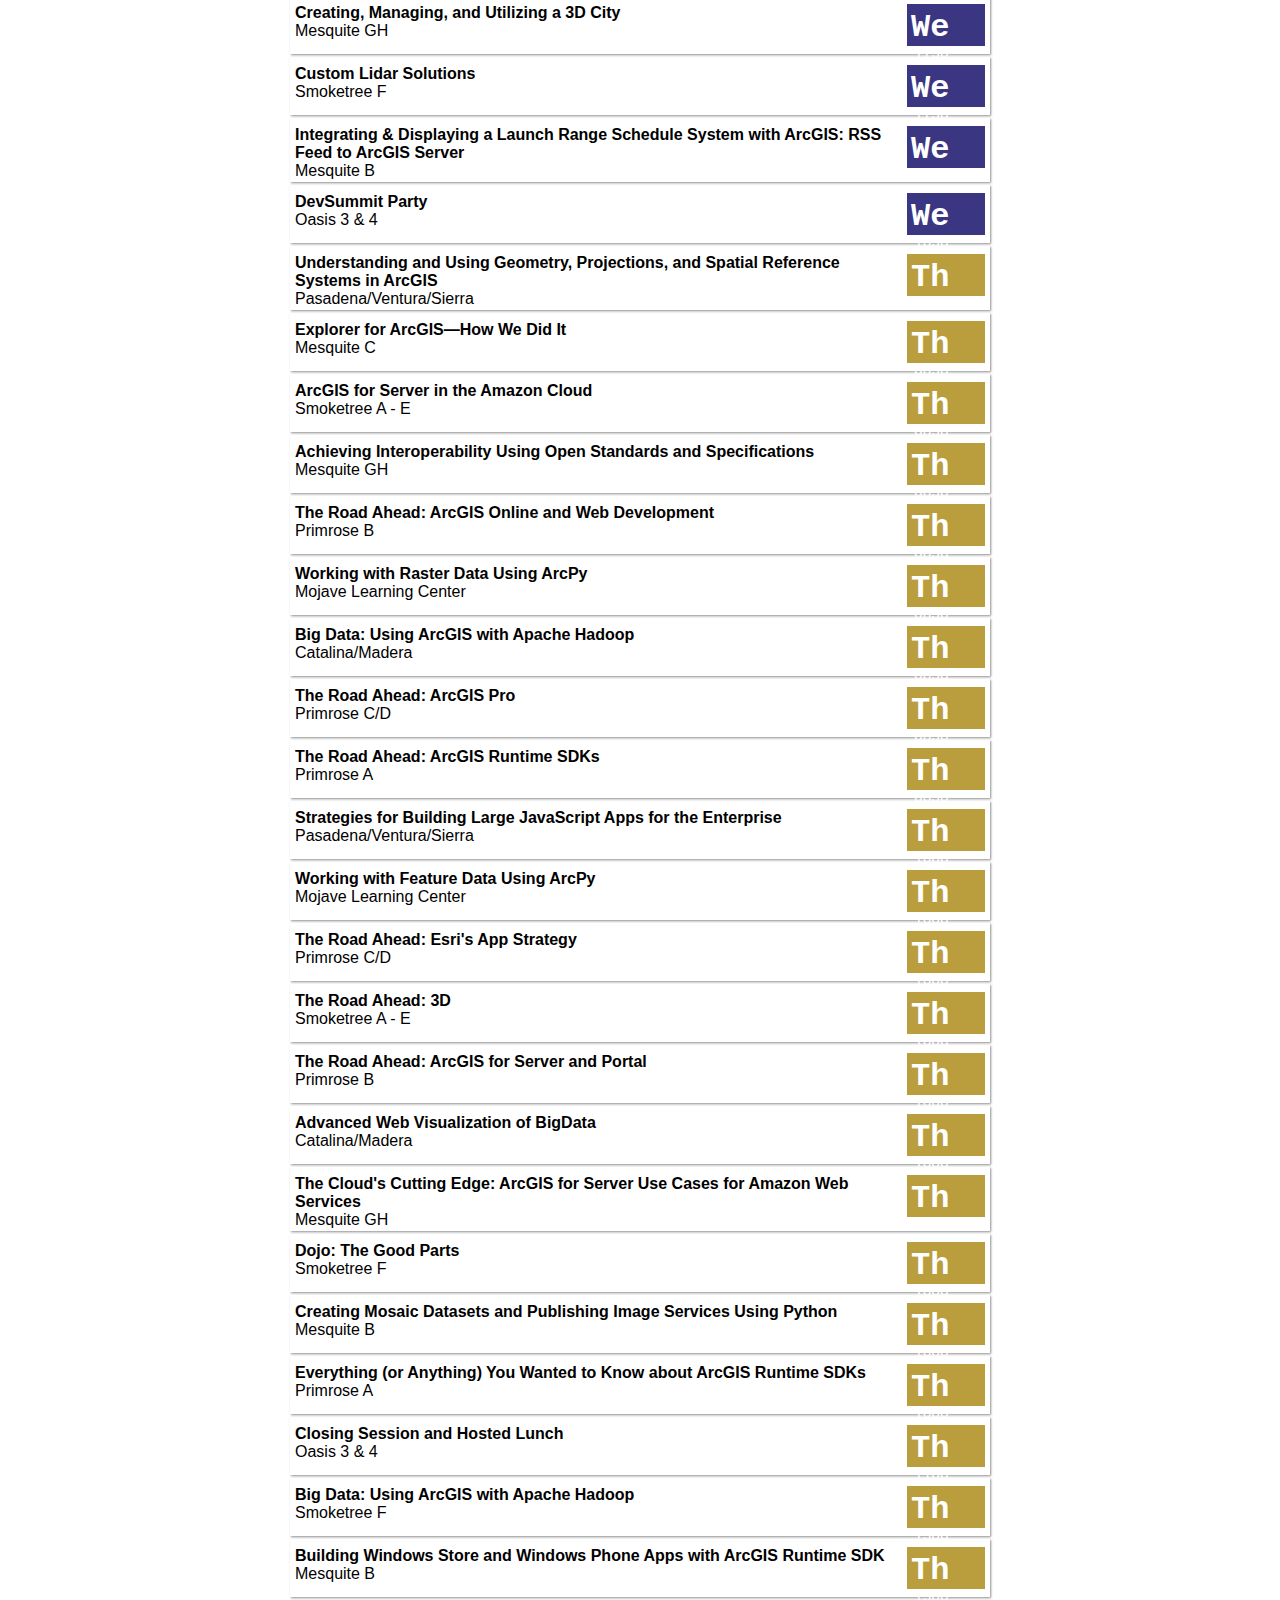
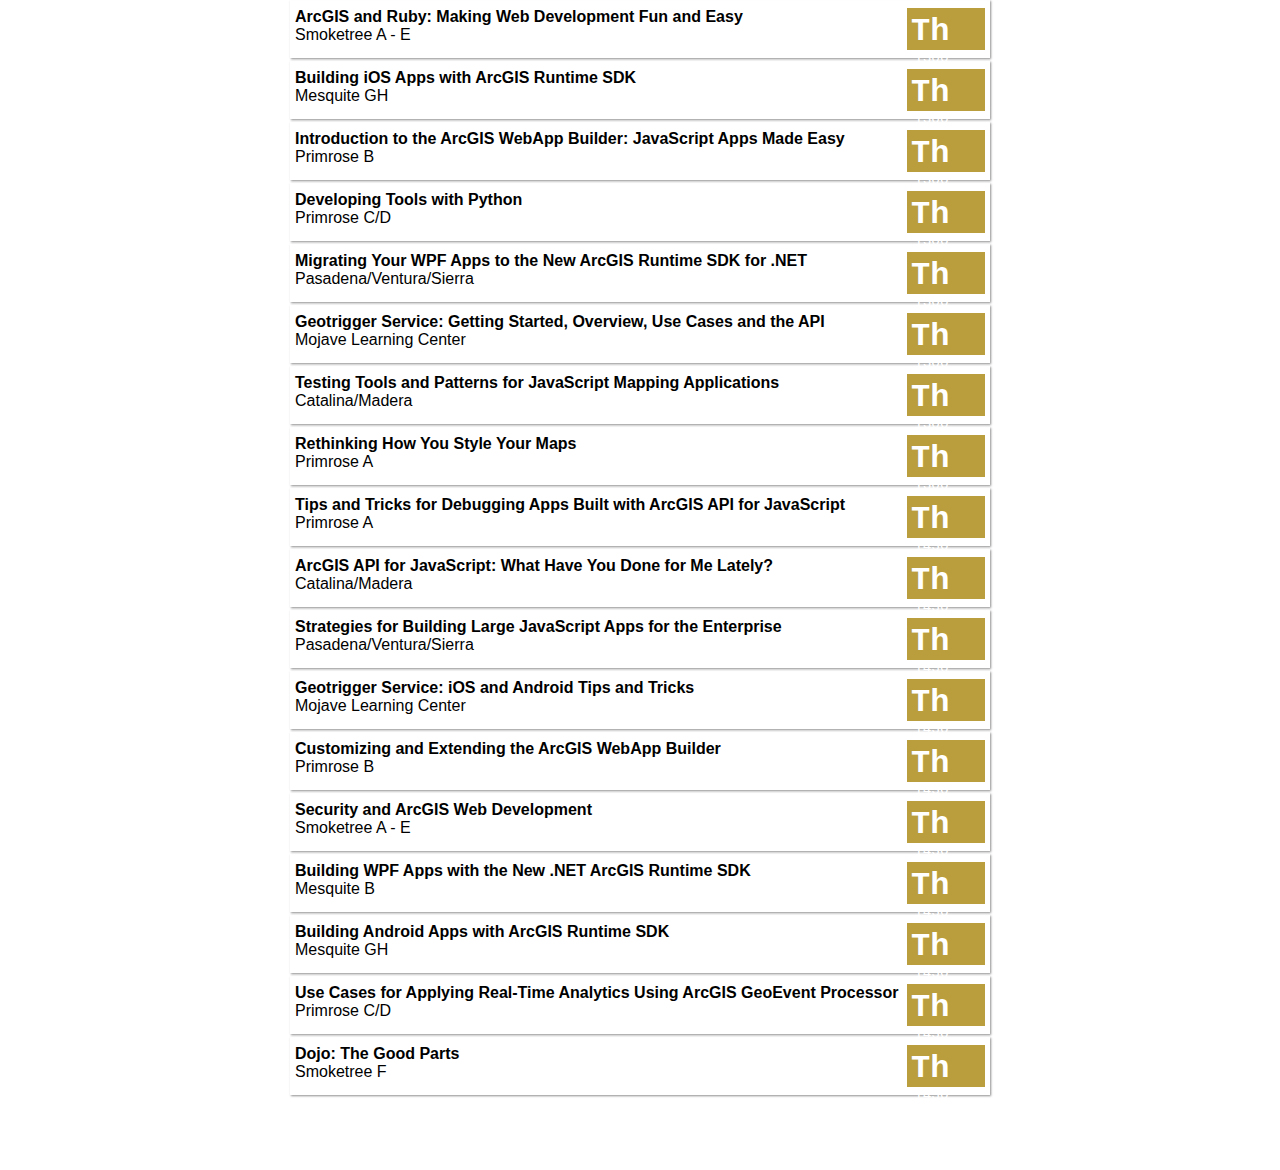
==== commit 56fff17b: "pretty decent" ====
--- a/devsummit/index.html
+++ b/devsummit/index.html
@@ -17,7 +17,7 @@
     <script src="../../js/knockout-3.0.0.js"></script>
     <script src="../../js/jquery-2.1.0.min.js"></script>
     <script src="../../js/lz-string-1.3.3-min.js"></script>
-    <script src="//use.edgefonts.net/m-1m;asap;dosis.js"></script>
+    <script src="//use.edgefonts.net/m-1m;merriweather;dosis.js"></script>
     <script src="../../js/program.js"></script>
 </head>
 
@@ -27,9 +27,9 @@
     </h1>
     <div id="container" >
         <ul class="sessionlist" data-bind="foreach: sessions">
-            <li class="sessionitem" data-bind="attr: { id: 'item_' + offeringID}, click: $parent.expand, css { selected: offeringID == $parent.expandedParagraph()">
+            <li class="sessionitem" data-bind="attr: { id: 'item_' + offeringID } , click: $parent.expand">
                 <div class="sessionhead" data-bind="attr: { id: 'session_' + offeringID } ">
-                    <div class="date" data-bind="css: 'oclock' + startHour">
+                    <div class="date" data-bind="css: 'day' + startDay">
                         <div class="weekday" data-bind="text: day(startDay)"></div>
                         <div class="clock">
                             <span data-bind="text: preZero(startHour)"></span><span data-bind="text: postZero(startMinute)"></span>
@@ -45,12 +45,18 @@
                 </div>
                 <div class="sessiondescription" data-bind="attr: { id: 'descr_' + offeringID}, visible: offeringID == $parent.expandedParagraph()">
                     <p class="contacts" data-bind="text: contacts"></p>
-                    <span data-bind="text: sessionDescription"></span><br/>
-                    <div class="save" data-bind="click: $parent.saveSession">Save</div>
+                    <p data-bind="html: sessionDescription"></p>
+                    <div class="save" data-bind="click: $parent.saveSession, css: 'notsaved', attr: { id: 'btn_' + offeringID }">Save</div>
                 </div>
             </li>
         </ul>
     </div>
+    <br />
+    <br />
+    <br />
+    <br />
+
 </body>
+<script src="../../js/devsummit.js"></script>
 <script src="../../js/ganalytics.js"></script>
 </html>
--- a/css/style.css
+++ b/css/style.css
@@ -27,7 +27,9 @@
 	margin-bottom: 3px;
 }
 .selected{
-	background-color: #EEEEFC;
+	border: 0px solid #8A1608;
+	box-shadow: 2px 2px 3px rgba(50, 50, 50, 0.75);
+	background-color: #EEEEEE;
 }
 .sessioninfo { 
 	position: relative;
@@ -63,6 +65,18 @@
 .oclock11, .oclock15, .oclock19 {
 	background-color: #60A435;
 }
+.day7, .day11 {
+	background-color: #AA3753;
+}
+.day8, .day12 {
+	background-color: #3A3682;
+}
+.day9, .day13 {
+	background-color: #BA9D3C;
+}
+.day10, .day14 {
+	background-color: #60A435;
+}
 .clock {
 	font-family: 'm-1m', monospace;
 	font-size: .9em;
@@ -89,7 +103,6 @@
 	position: relative;
 	right: 0px;
 	float:right;
-	background-color: black;
 	color: white;
 	padding: 4px;
 	width: 78px;
@@ -97,6 +110,12 @@
 	margin: auto;
 	text-align: center;
 	vertical-align: middle;
+}
+.saved {
+	background-color: #8A1608;
+}
+.notsaved {
+	background-color: #0D0201; 
 }
 .exp {
 	display: block;
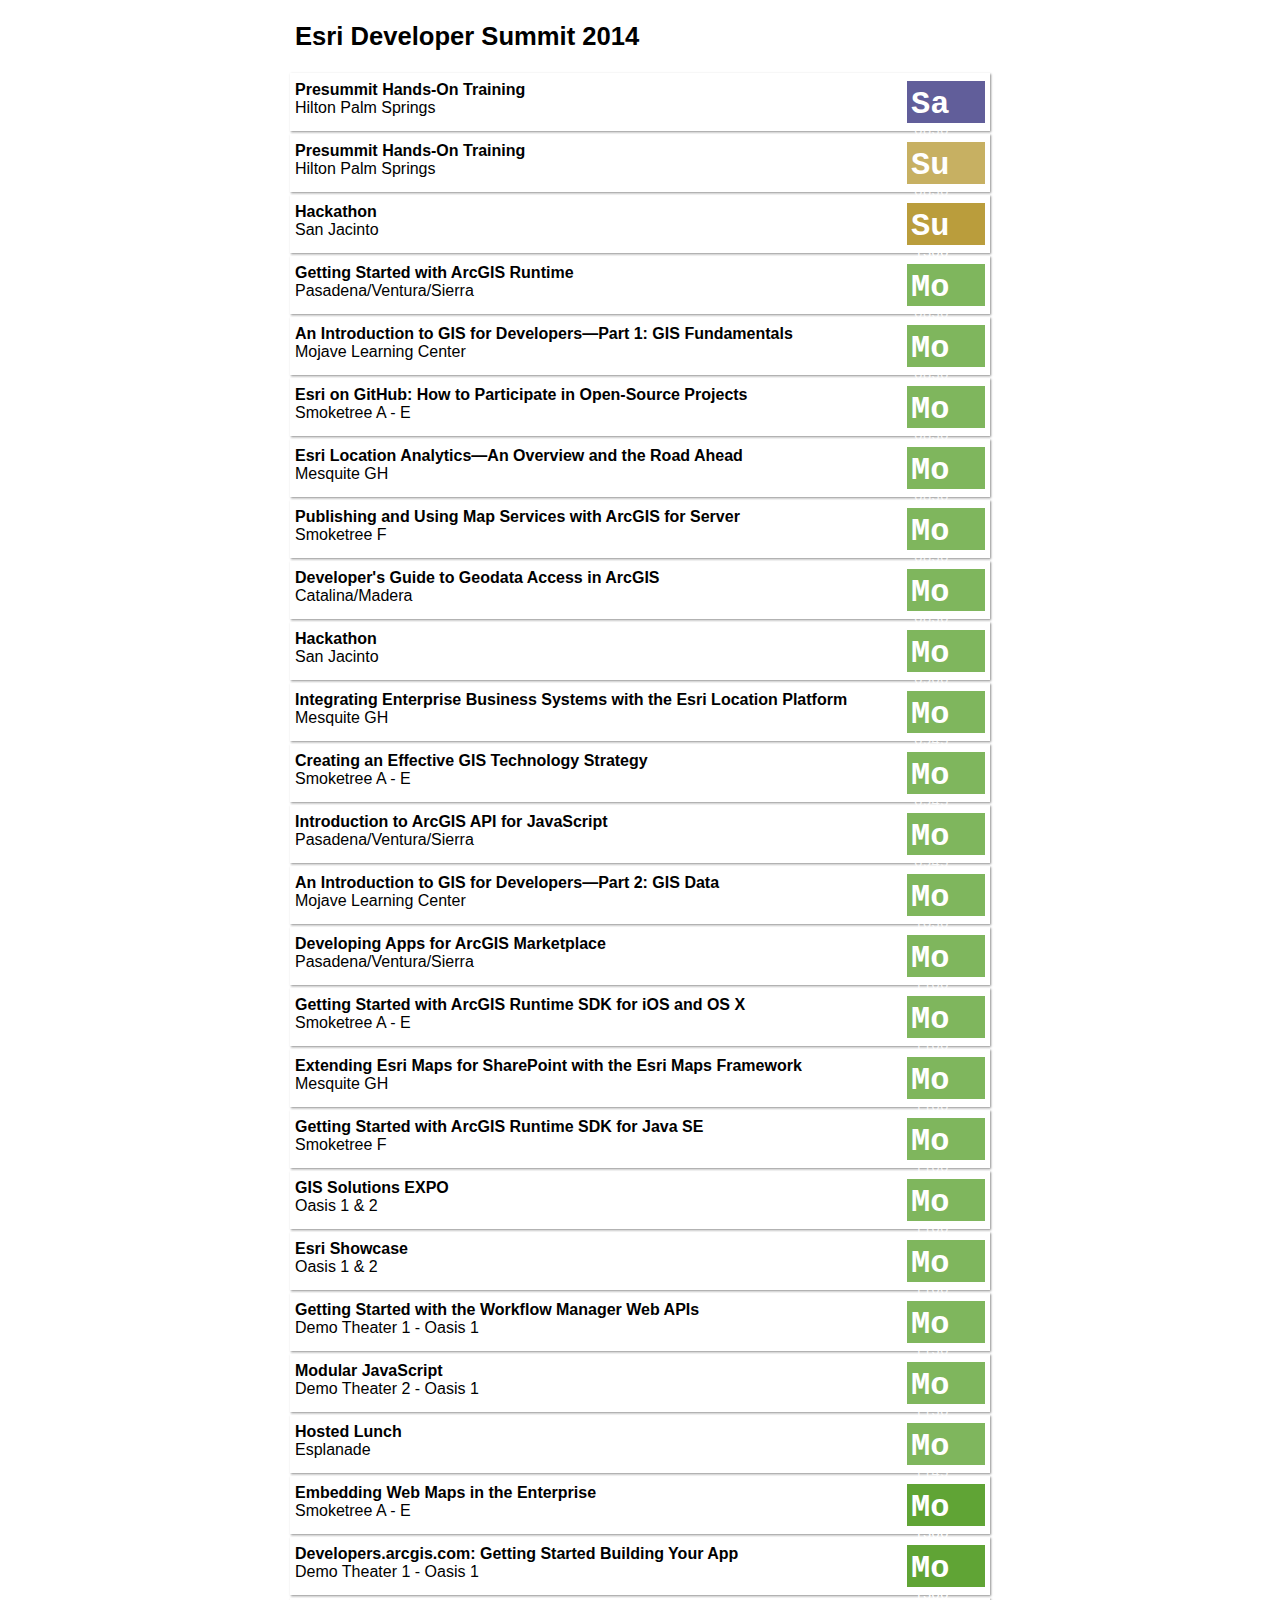
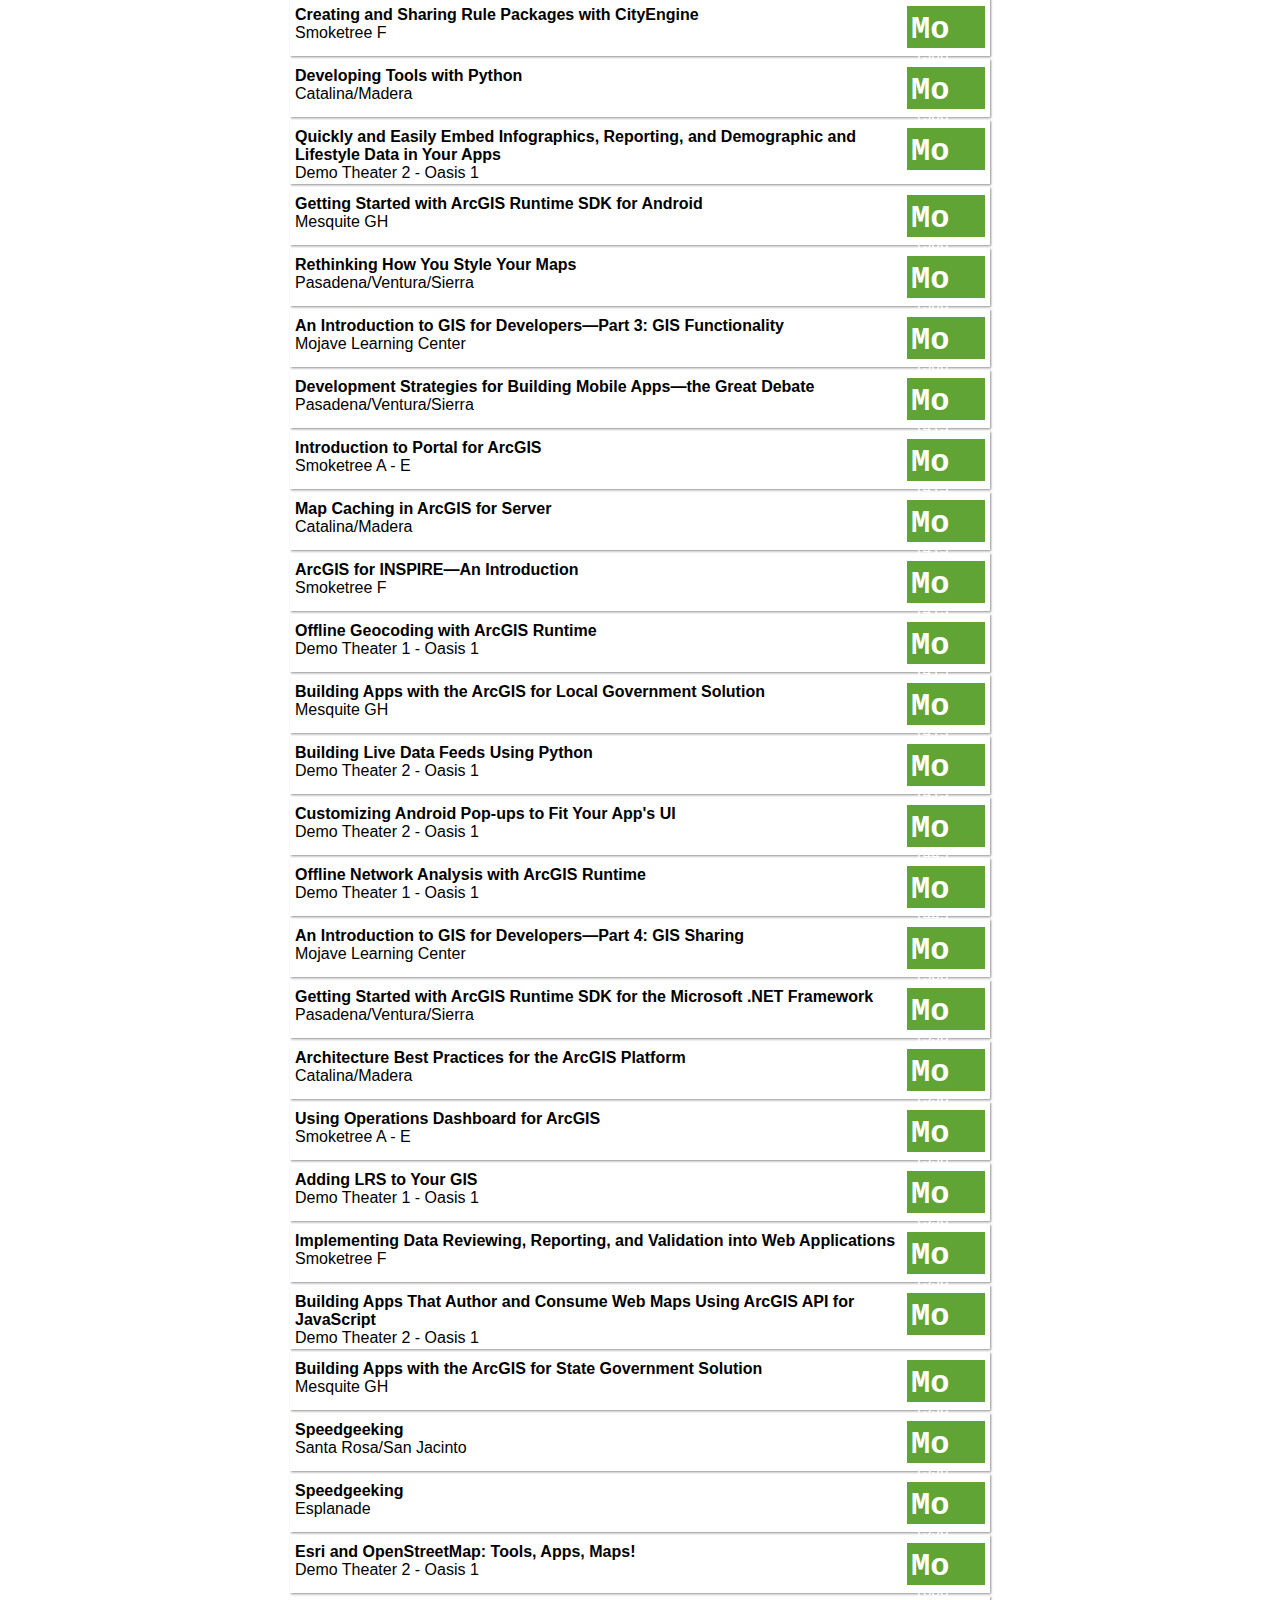
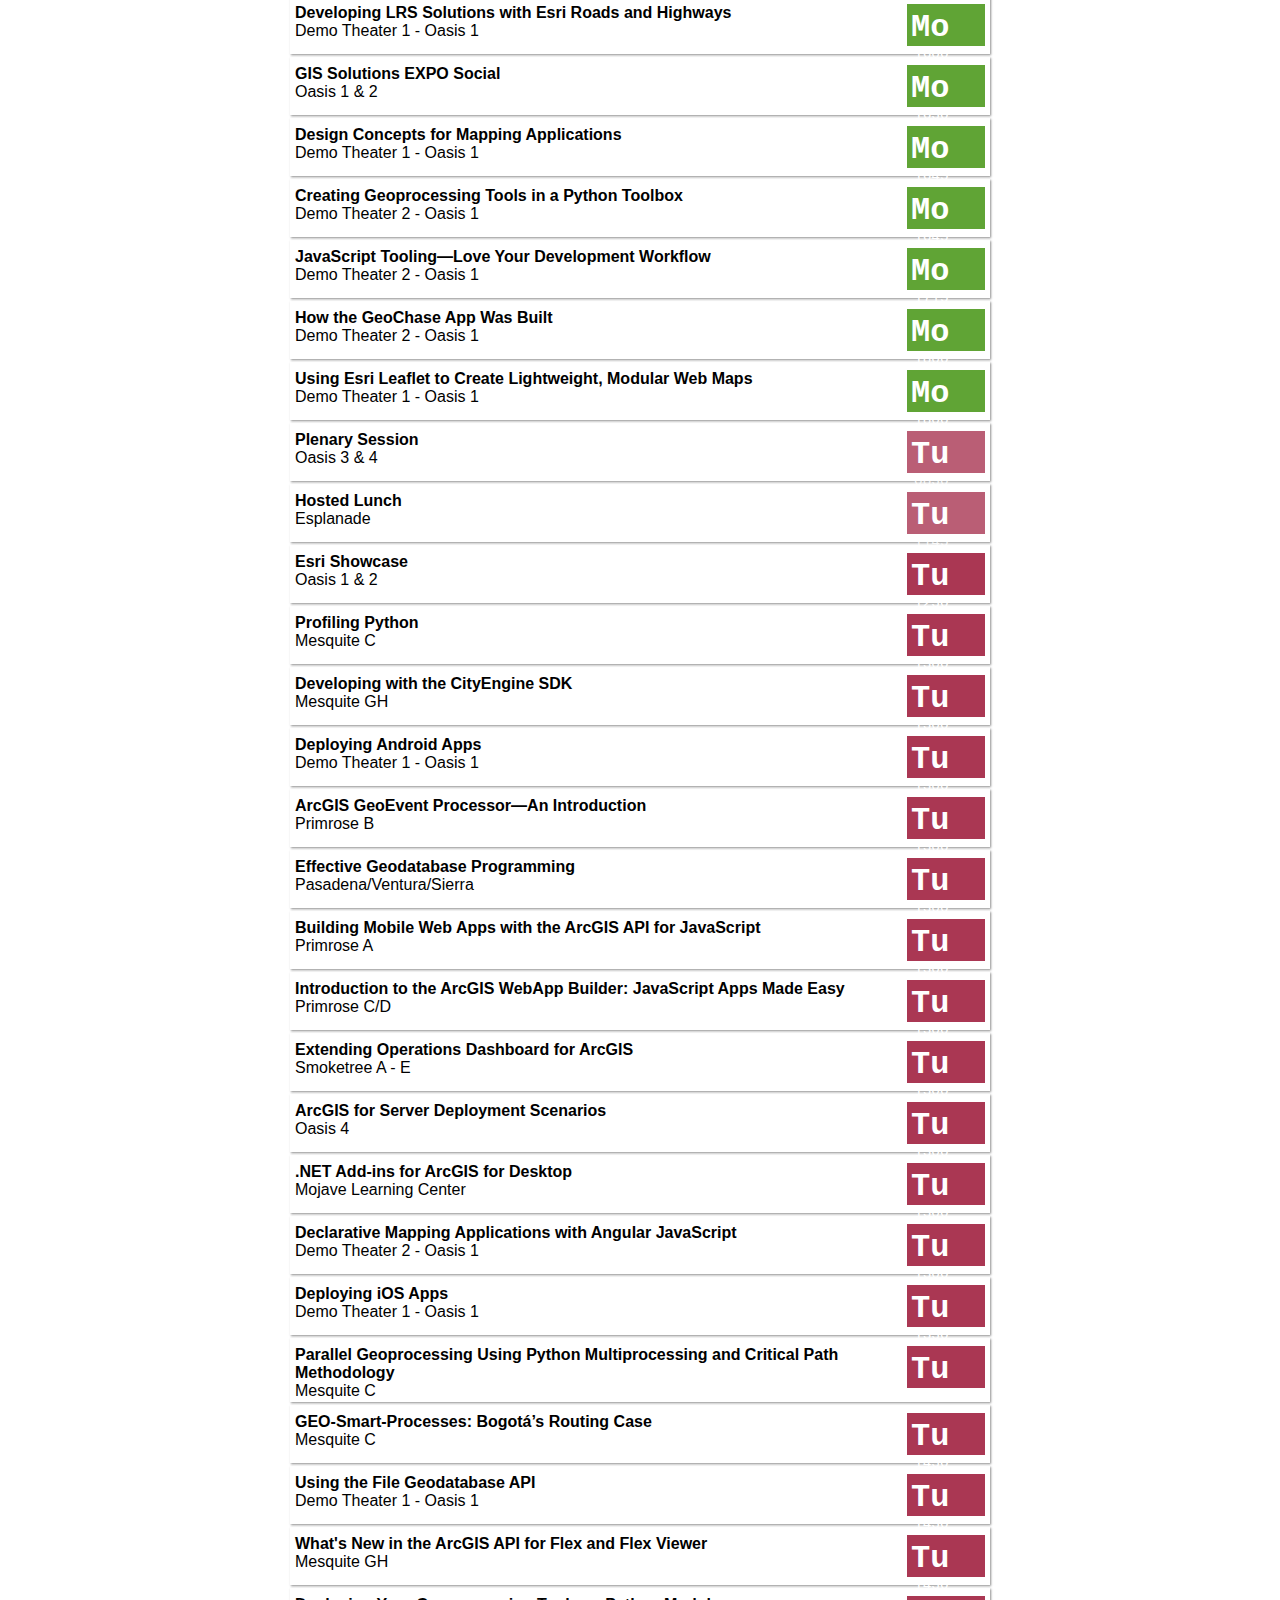
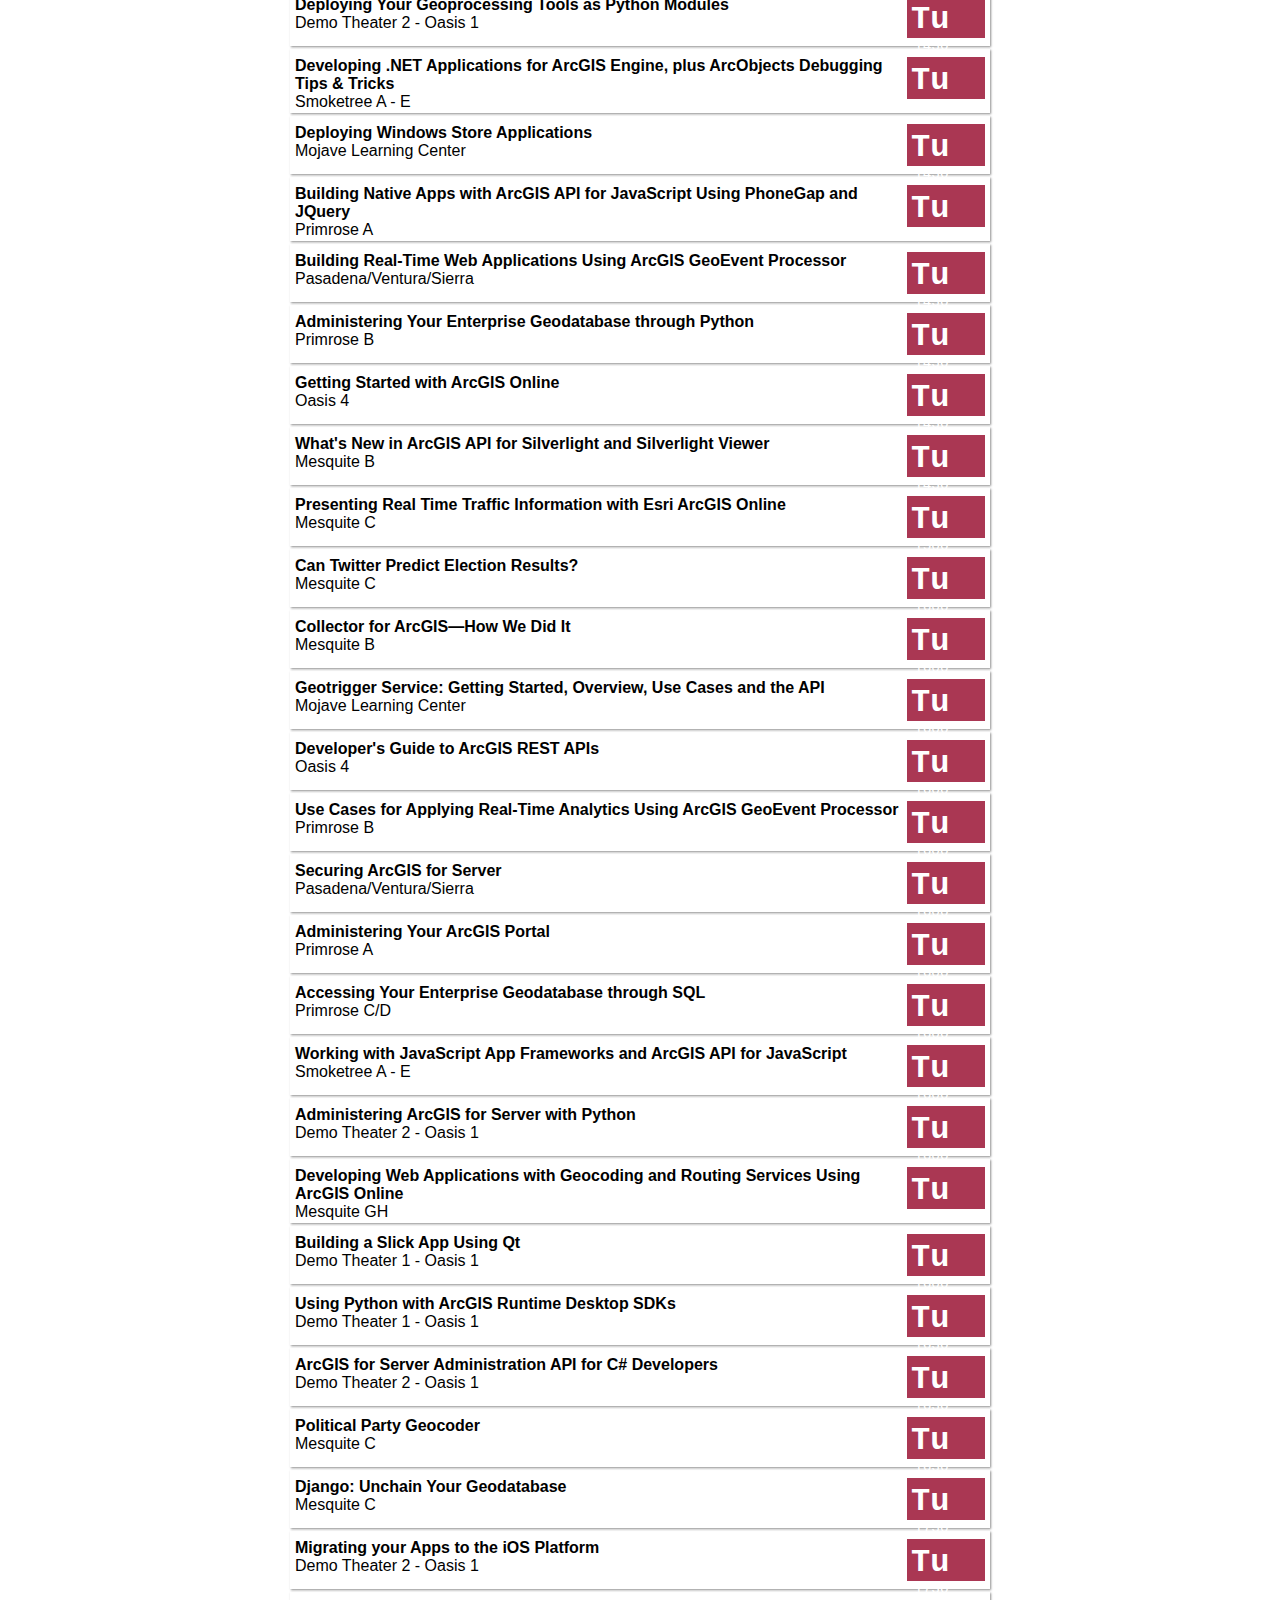
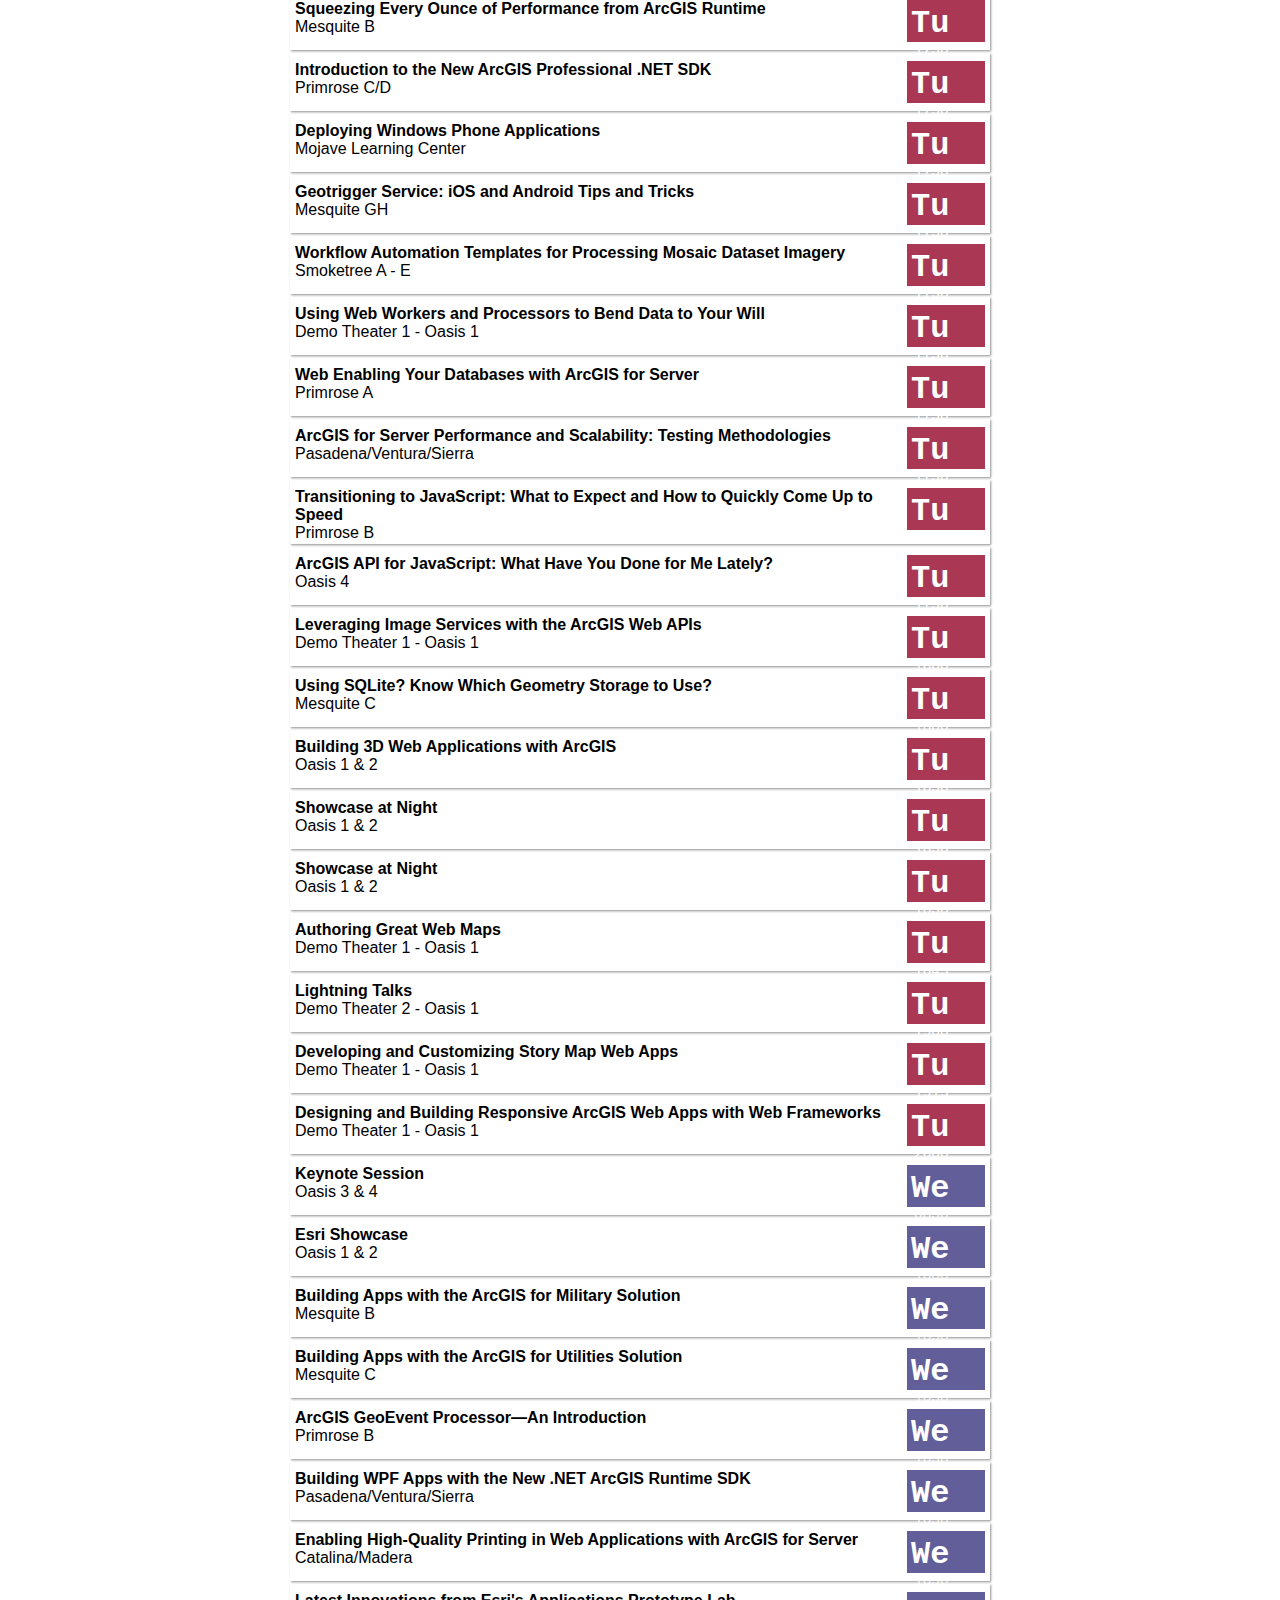
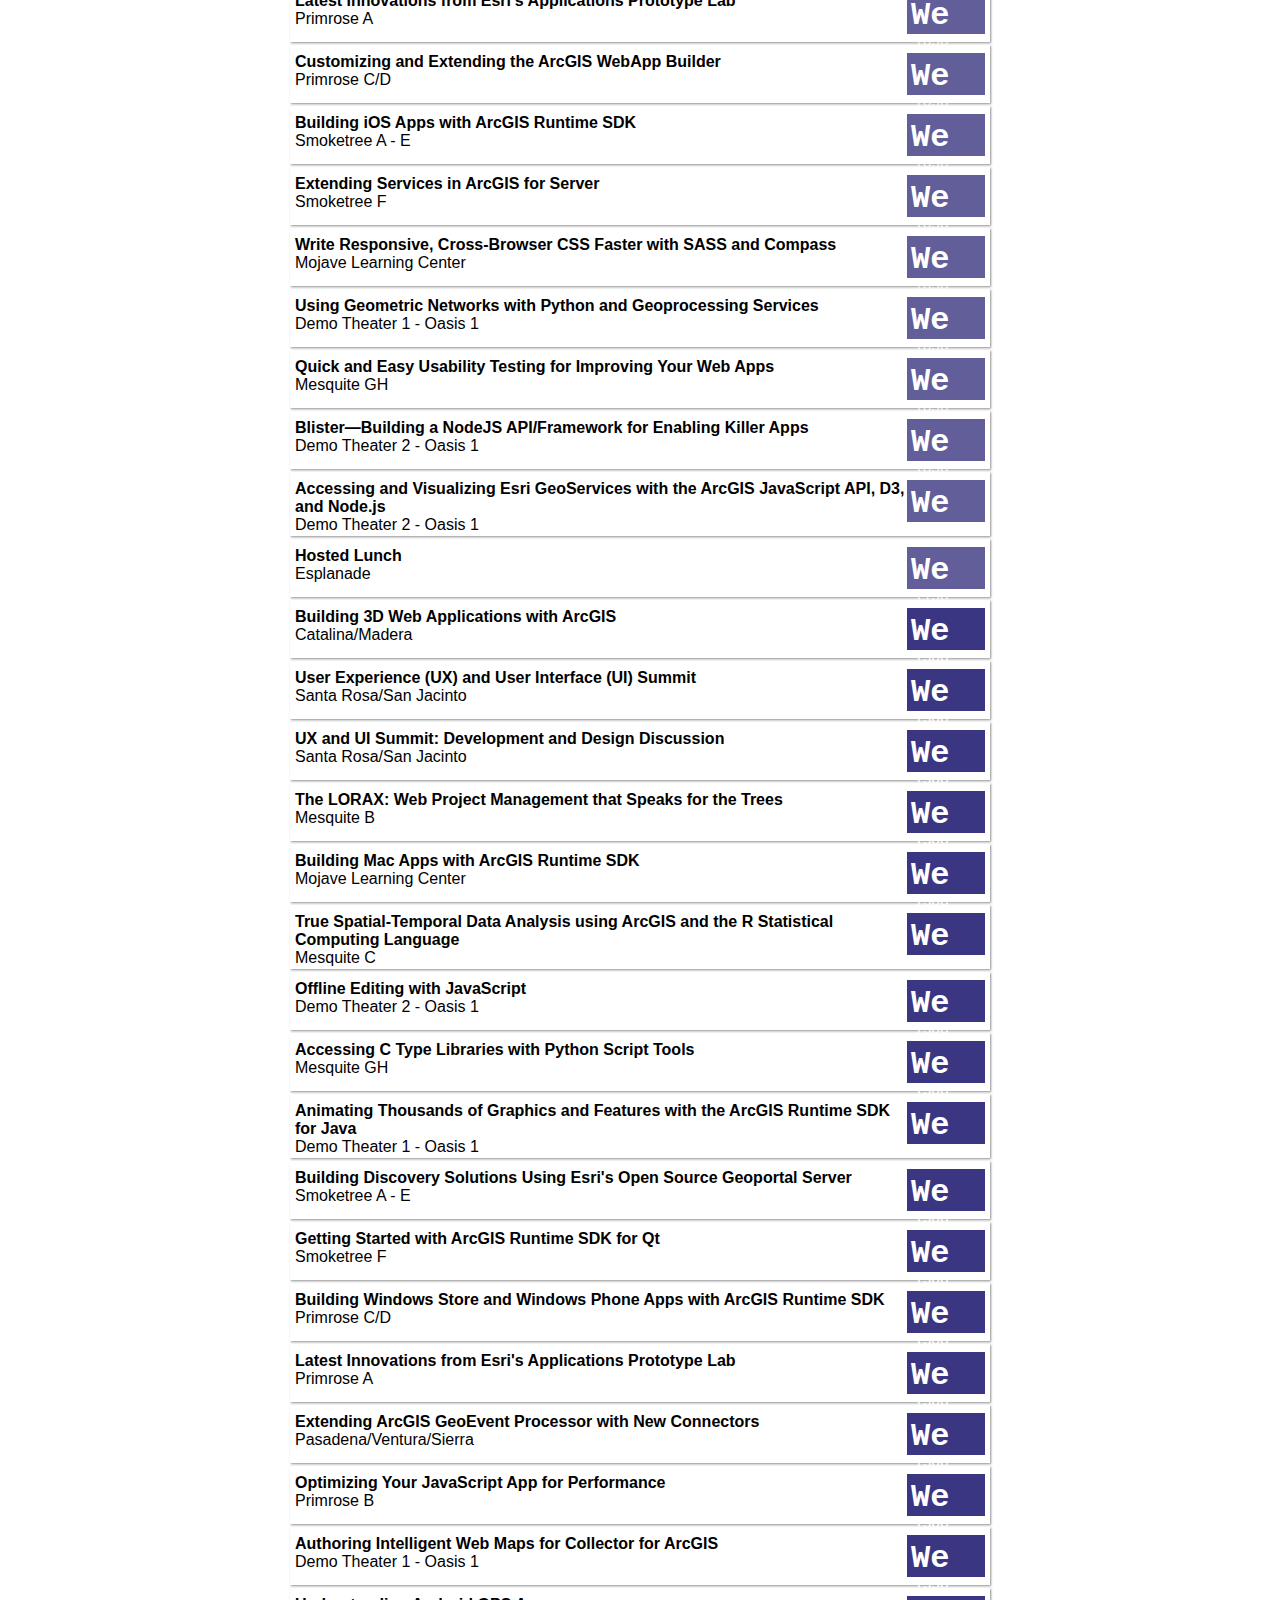
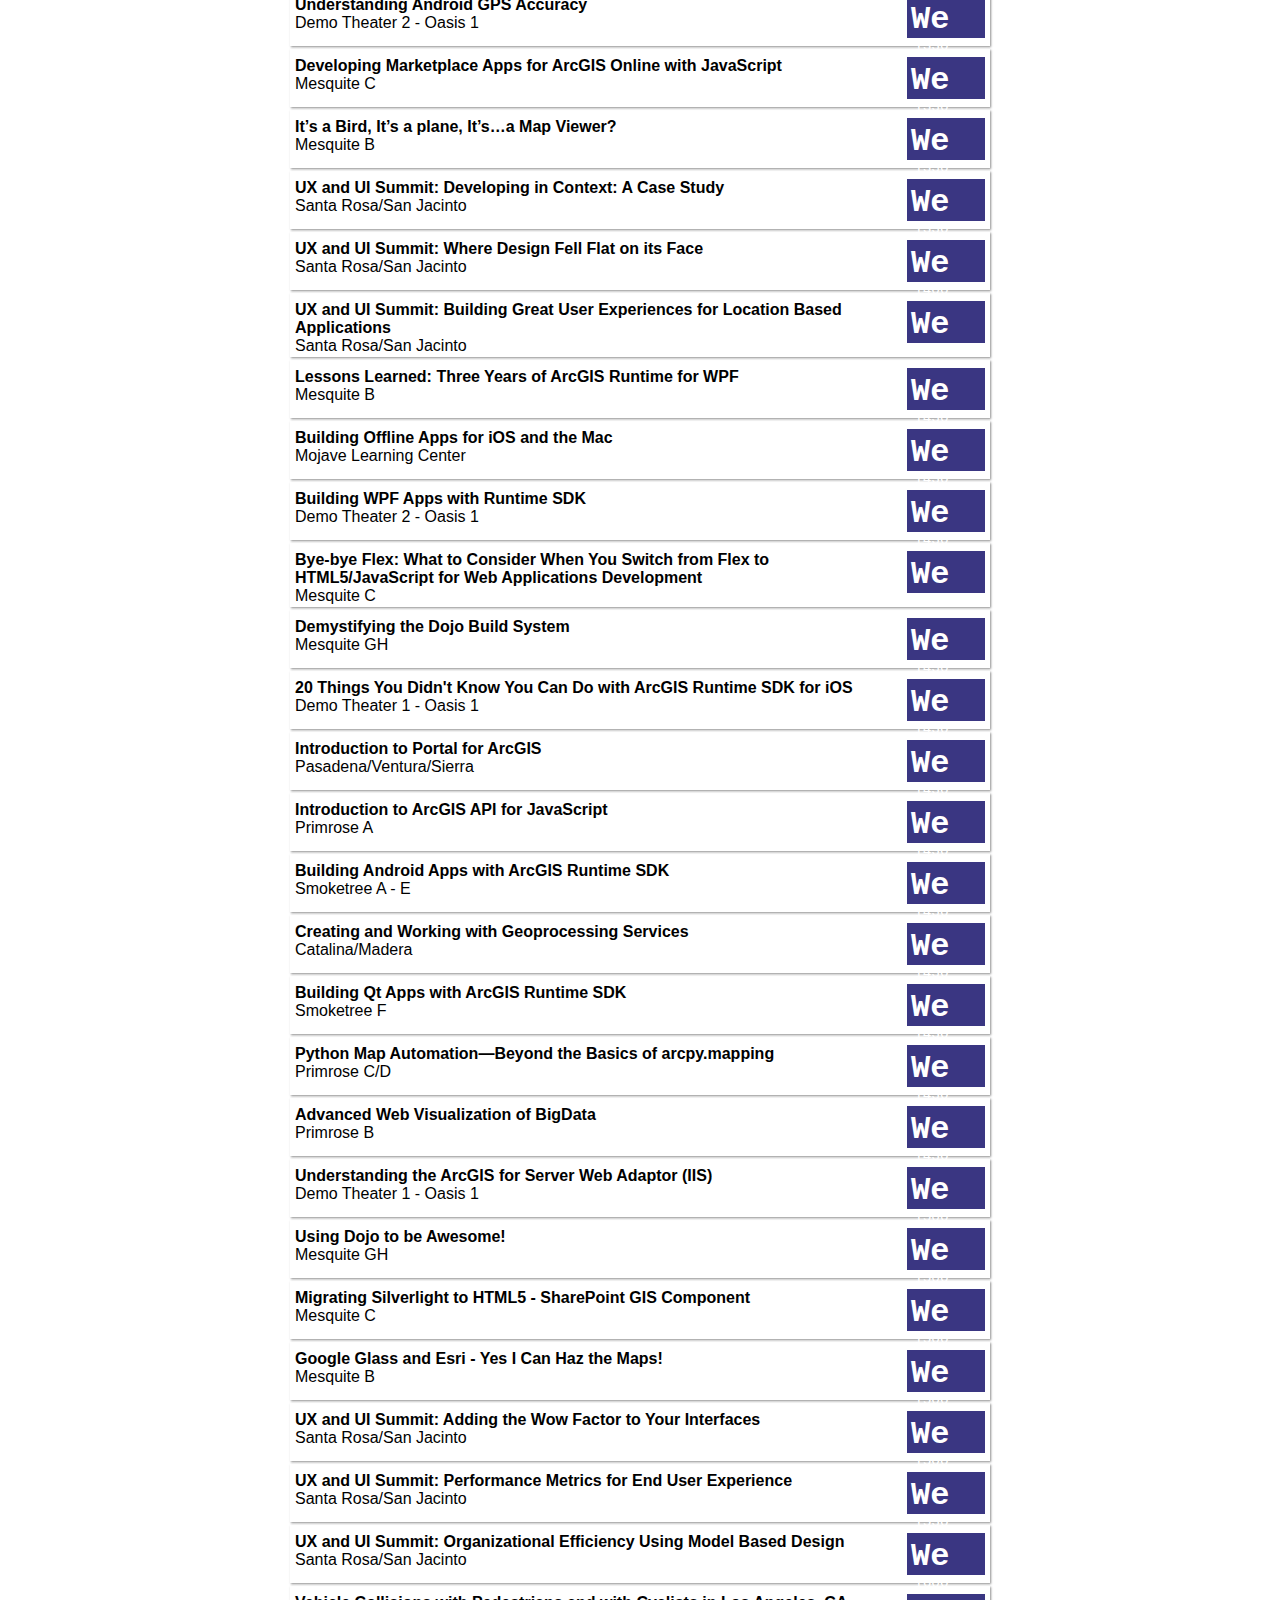
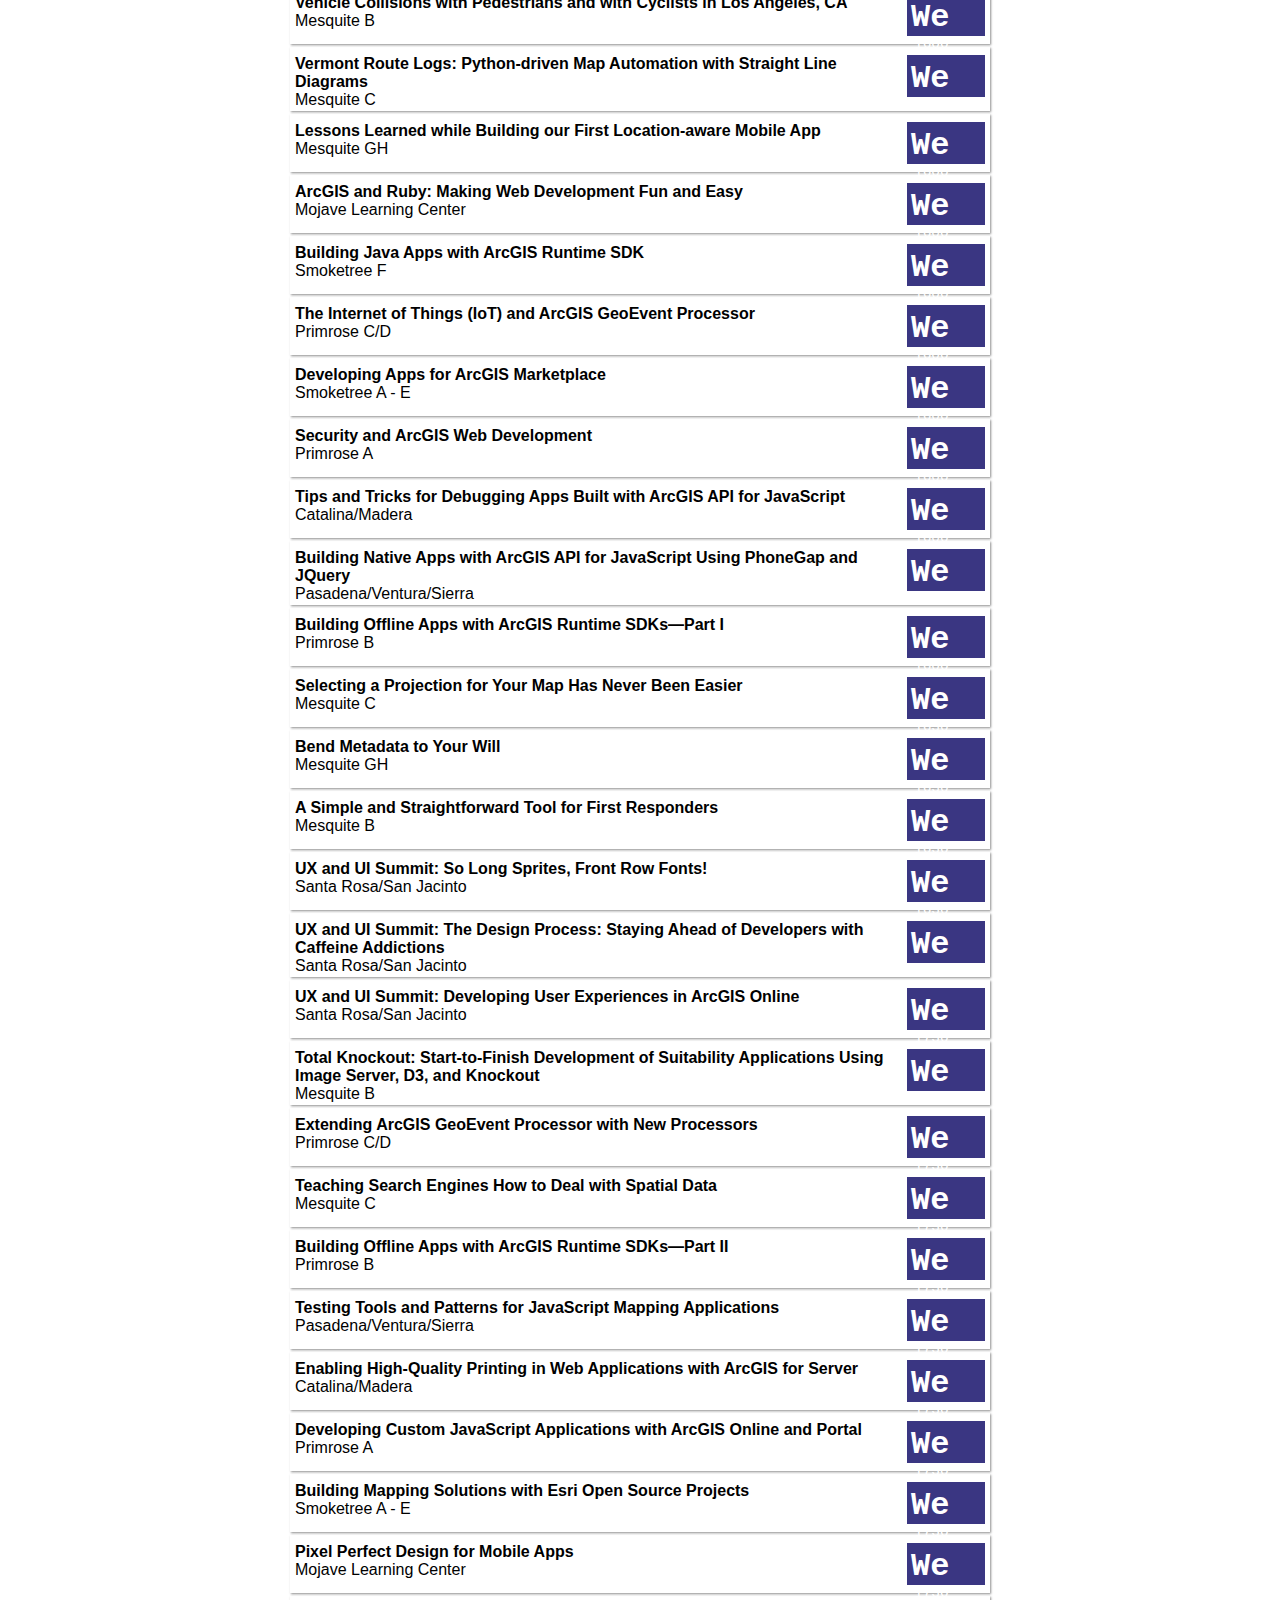
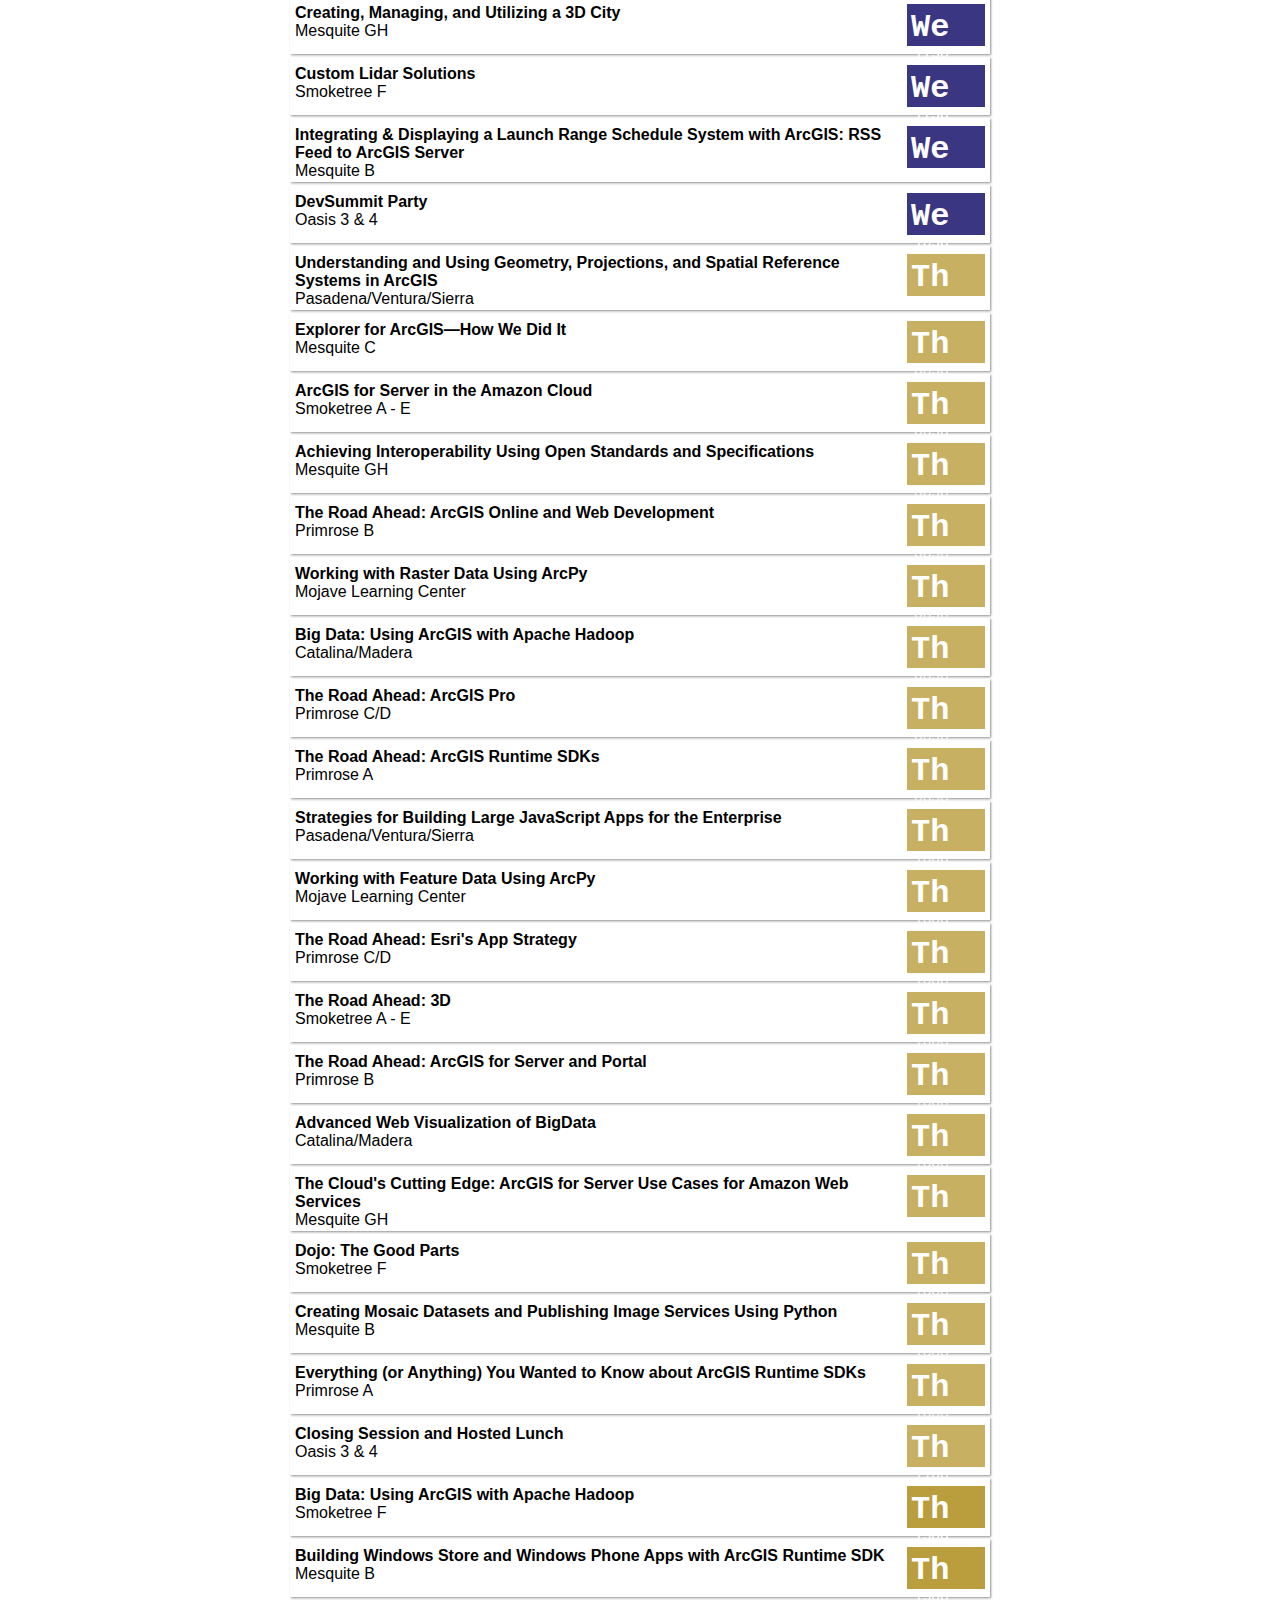
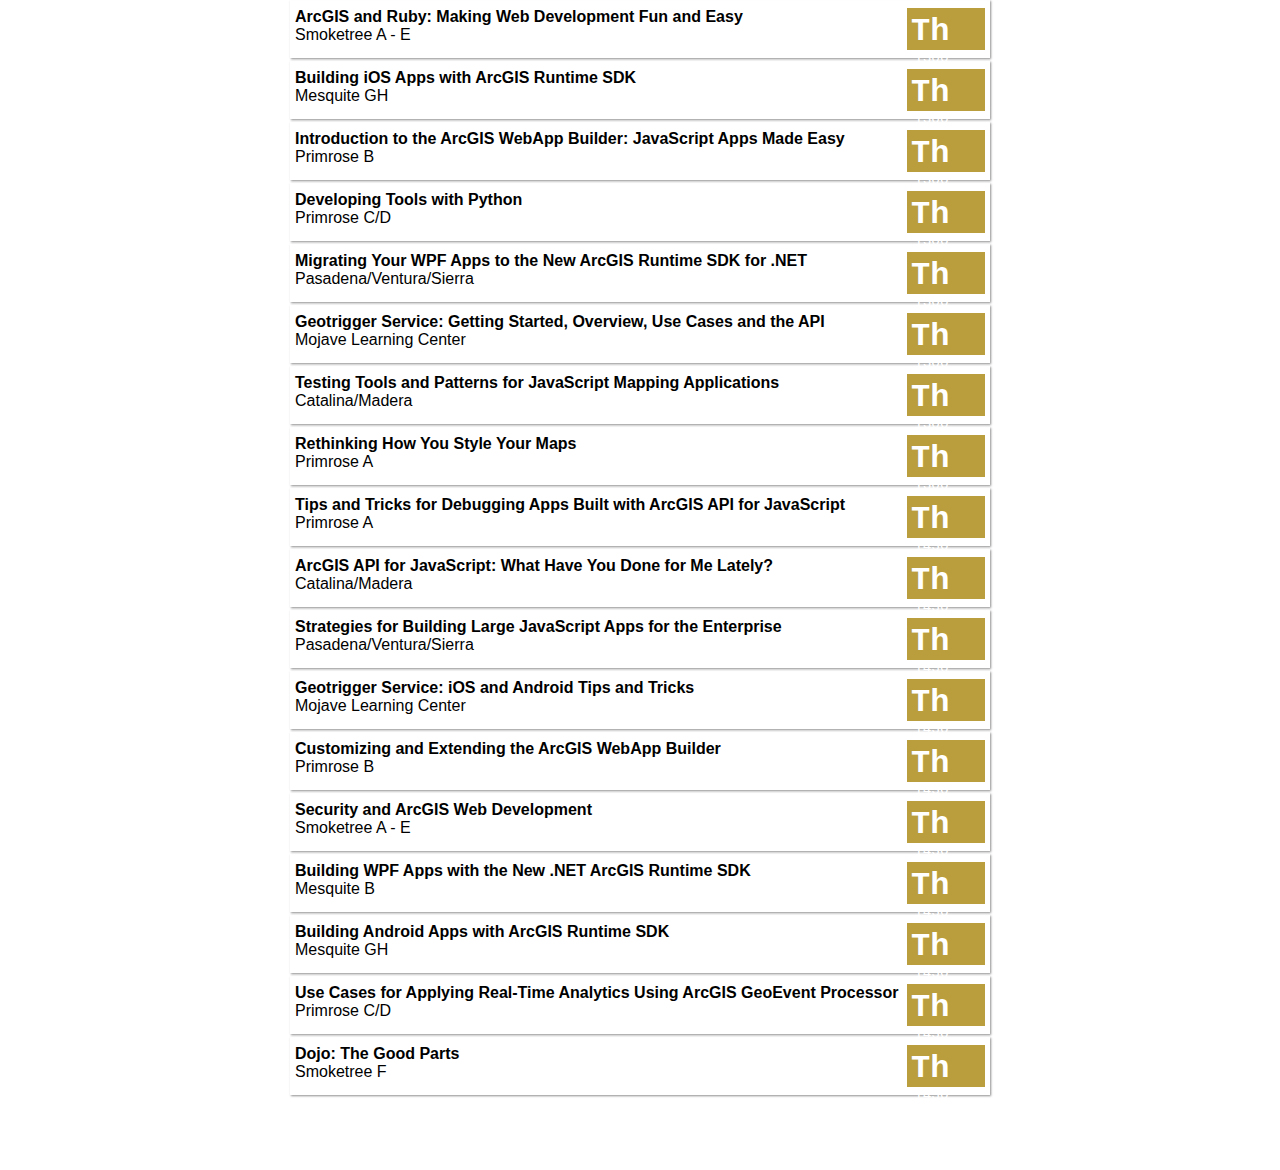
==== commit d9318d73: "some color fixes" ====
--- a/devsummit/index.html
+++ b/devsummit/index.html
@@ -12,13 +12,13 @@
     <title>Esri Developer Summit 2014 Agenda</title>
     <meta name="description" content="">
     <meta name="viewport" content="width=device-width">
-    <link rel="stylesheet" type="text/css" href="../../css/normalize.css">
-    <link rel="stylesheet" type="text/css" href="../../css/style.css">
-    <script src="../../js/knockout-3.0.0.js"></script>
-    <script src="../../js/jquery-2.1.0.min.js"></script>
-    <script src="../../js/lz-string-1.3.3-min.js"></script>
+    <link rel="stylesheet" type="text/css" href="../css/normalize.css">
+    <link rel="stylesheet" type="text/css" href="../css/style.css">
+    <script src="../js/knockout-3.0.0.js"></script>
+    <script src="../js/jquery-2.1.0.min.js"></script>
+    <script src="../js/lz-string-1.3.3-min.js"></script>
     <script src="//use.edgefonts.net/m-1m;merriweather;dosis.js"></script>
-    <script src="../../js/program.js"></script>
+    <script src="../js/program.js"></script>
 </head>
 
 <body>
@@ -29,7 +29,7 @@
         <ul class="sessionlist" data-bind="foreach: sessions">
             <li class="sessionitem" data-bind="attr: { id: 'item_' + offeringID } , click: $parent.expand">
                 <div class="sessionhead" data-bind="attr: { id: 'session_' + offeringID } ">
-                    <div class="date" data-bind="css: 'day' + startDay">
+                    <div class="date" data-bind="css: 'day' + startDay + ' oclock' + startHour">
                         <div class="weekday" data-bind="text: day(startDay)"></div>
                         <div class="clock">
                             <span data-bind="text: preZero(startHour)"></span><span data-bind="text: postZero(startMinute)"></span>
@@ -57,6 +57,6 @@
     <br />
 
 </body>
-<script src="../../js/devsummit.js"></script>
-<script src="../../js/ganalytics.js"></script>
+<script src="../js/devsummit.js"></script>
+<script src="../js/ganalytics.js"></script>
 </html>
--- a/css/style.css
+++ b/css/style.css
@@ -5,7 +5,7 @@
 }
 
 body {
-
+	background-color: #FFF;
 	font-family: 'dosis', sans-serif;
 }
 #container {
@@ -53,18 +53,16 @@
 	height: 42px;
 	color: white;
 }
-.oclock8, .oclock12, .oclock16, .oclock20 {
-	background-color: #AA3753;
+.oclock8, .oclock9, .oclock10, .oclock11 {
+	opacity: .8;
 }
-.oclock9, .oclock13, .oclock17 {
-	background-color: #3A3682;
+.oclock12, .oclock13, .oclock14, .oclock15 {
+	opacity: 1;
 }
-.oclock10, .oclock14, .oclock18 {
-	background-color: #BA9D3C;
+.oclock16, .oclock17, .oclock18, .oclock19 {
+	opacity: 1;
 }
-.oclock11, .oclock15, .oclock19 {
-	background-color: #60A435;
-}
+
 .day7, .day11 {
 	background-color: #AA3753;
 }
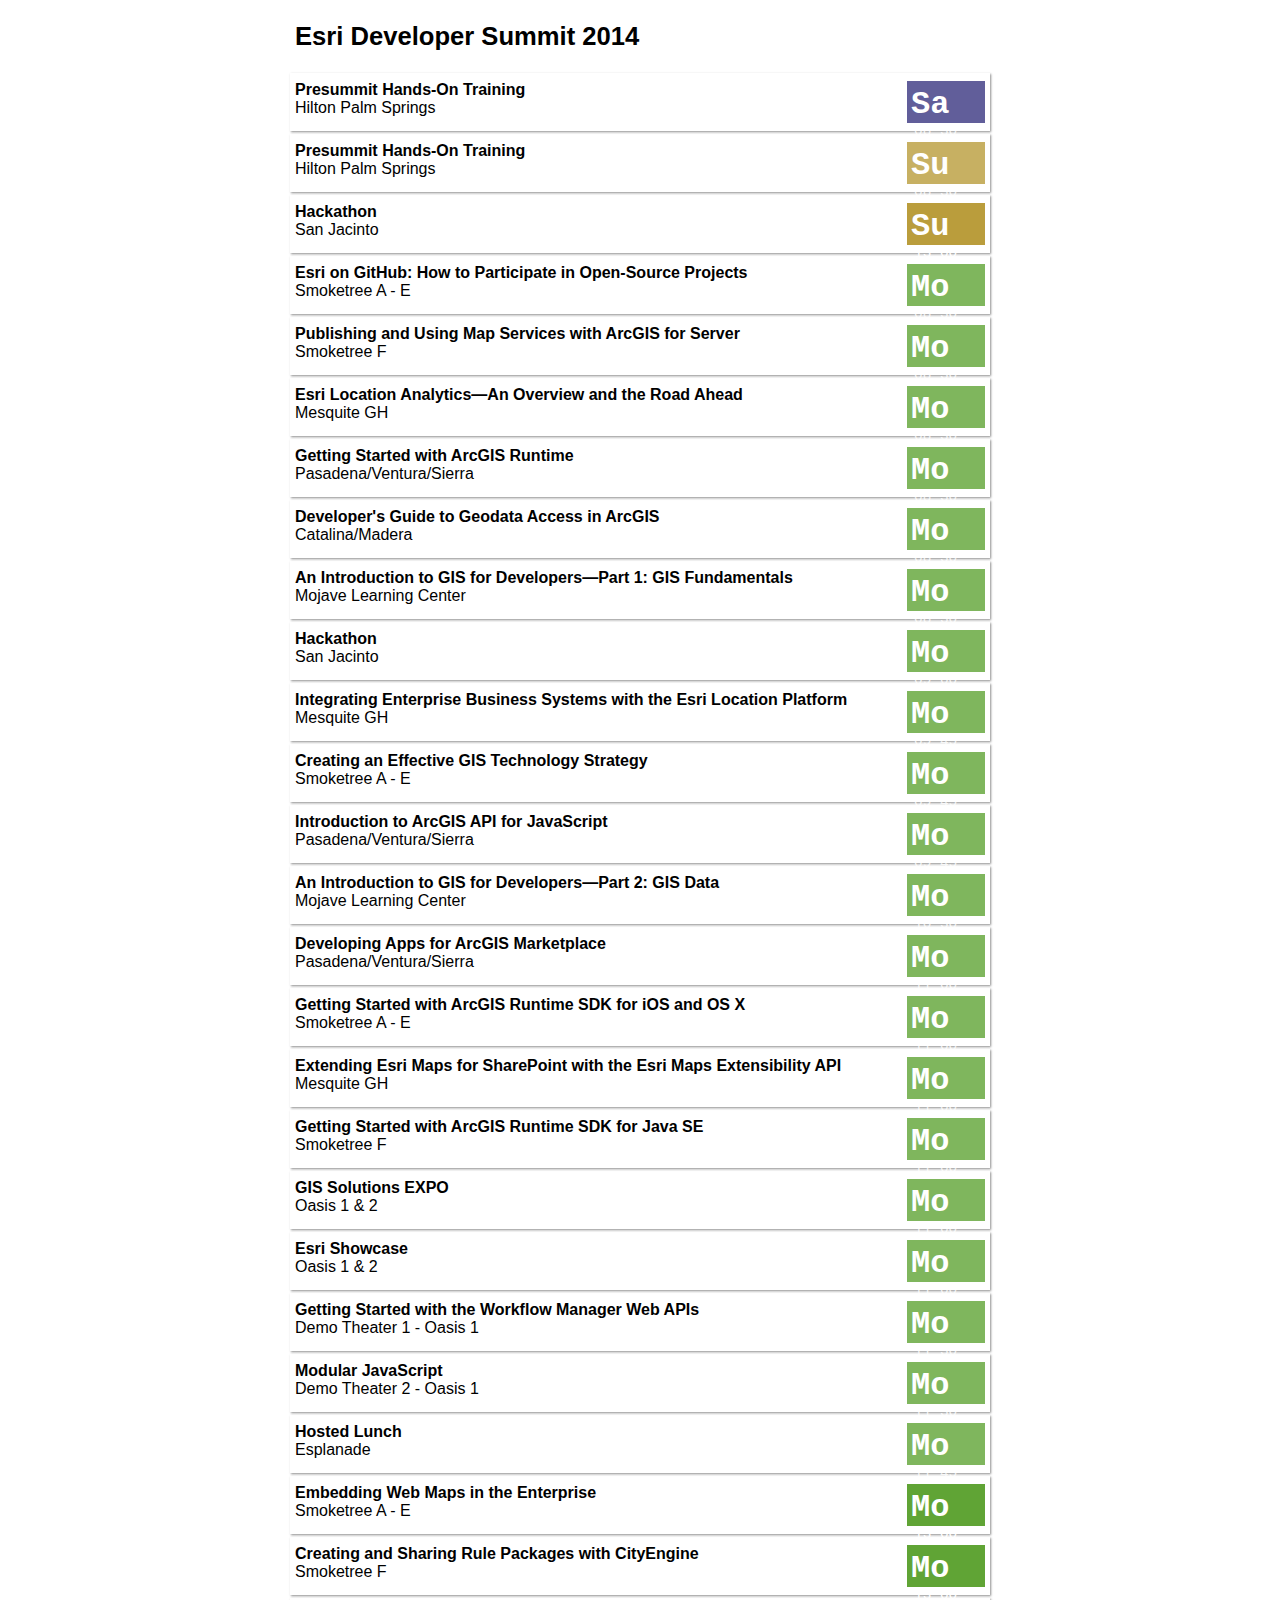
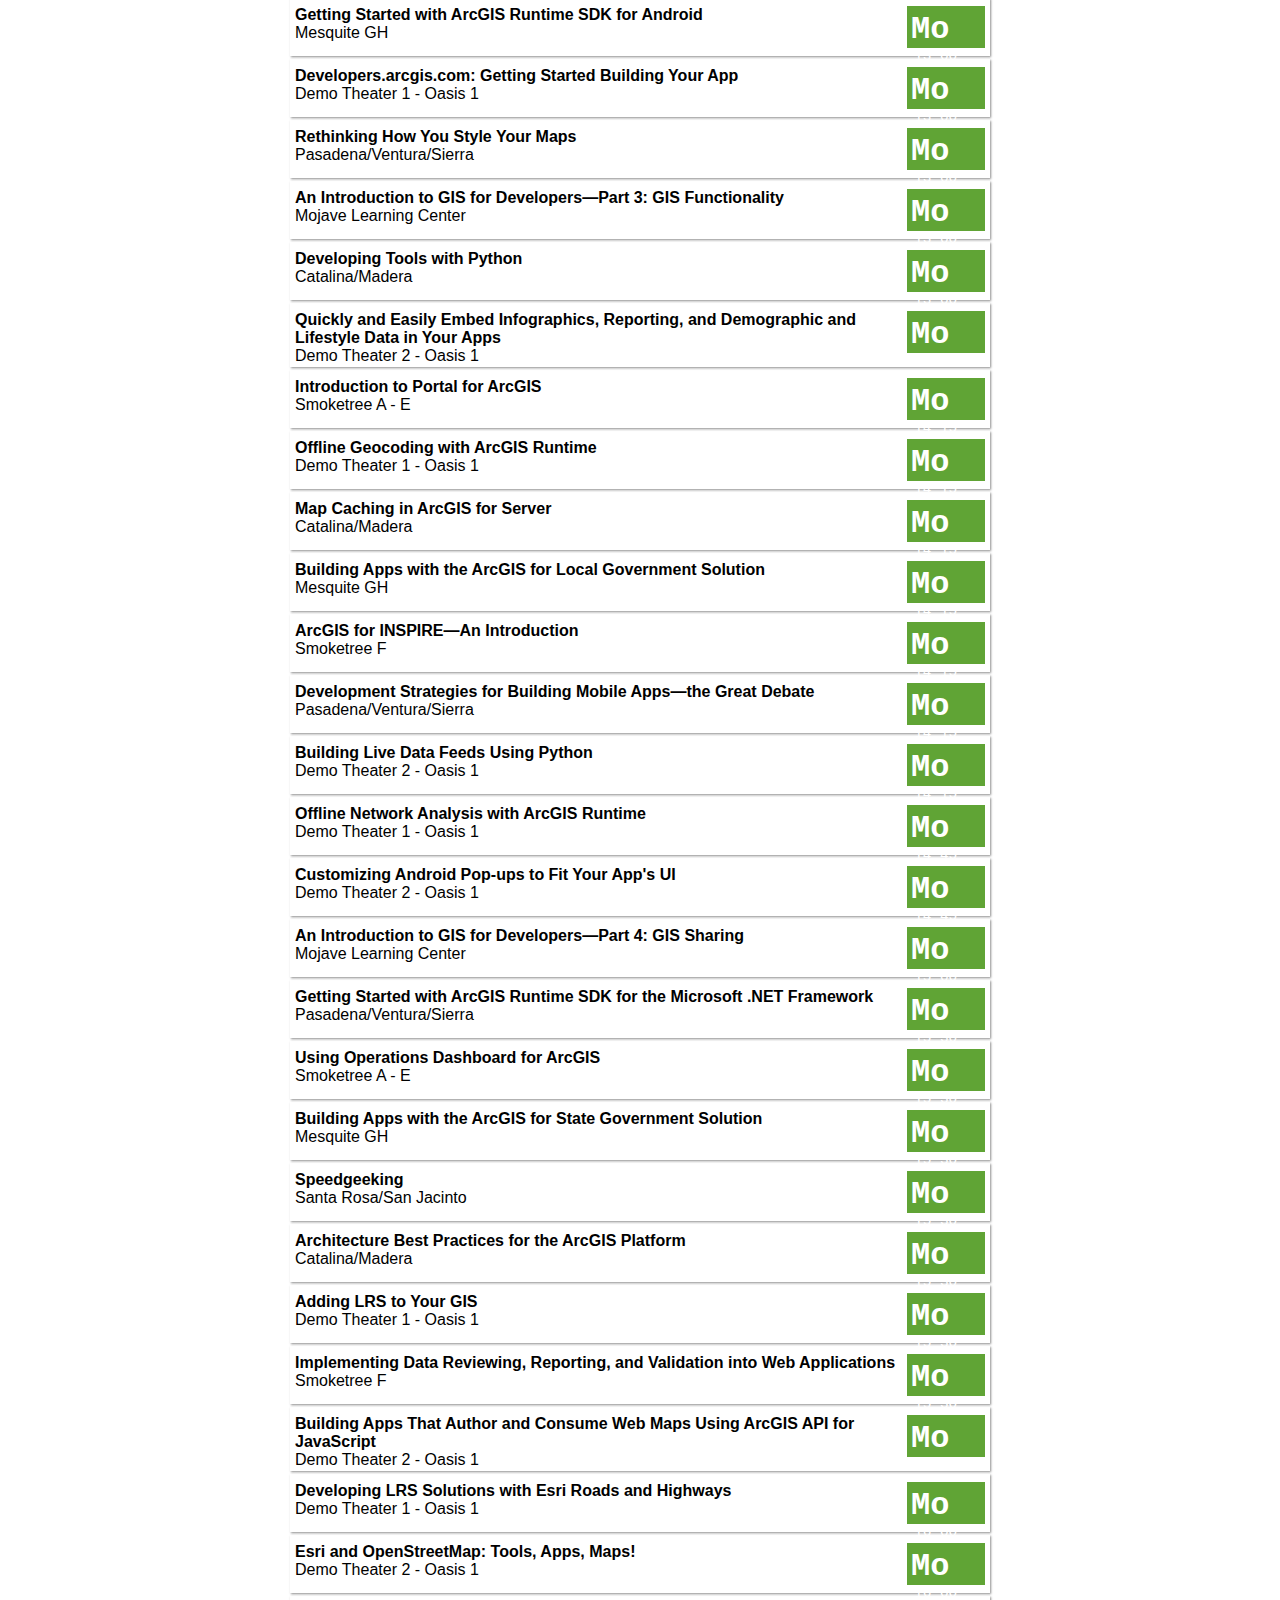
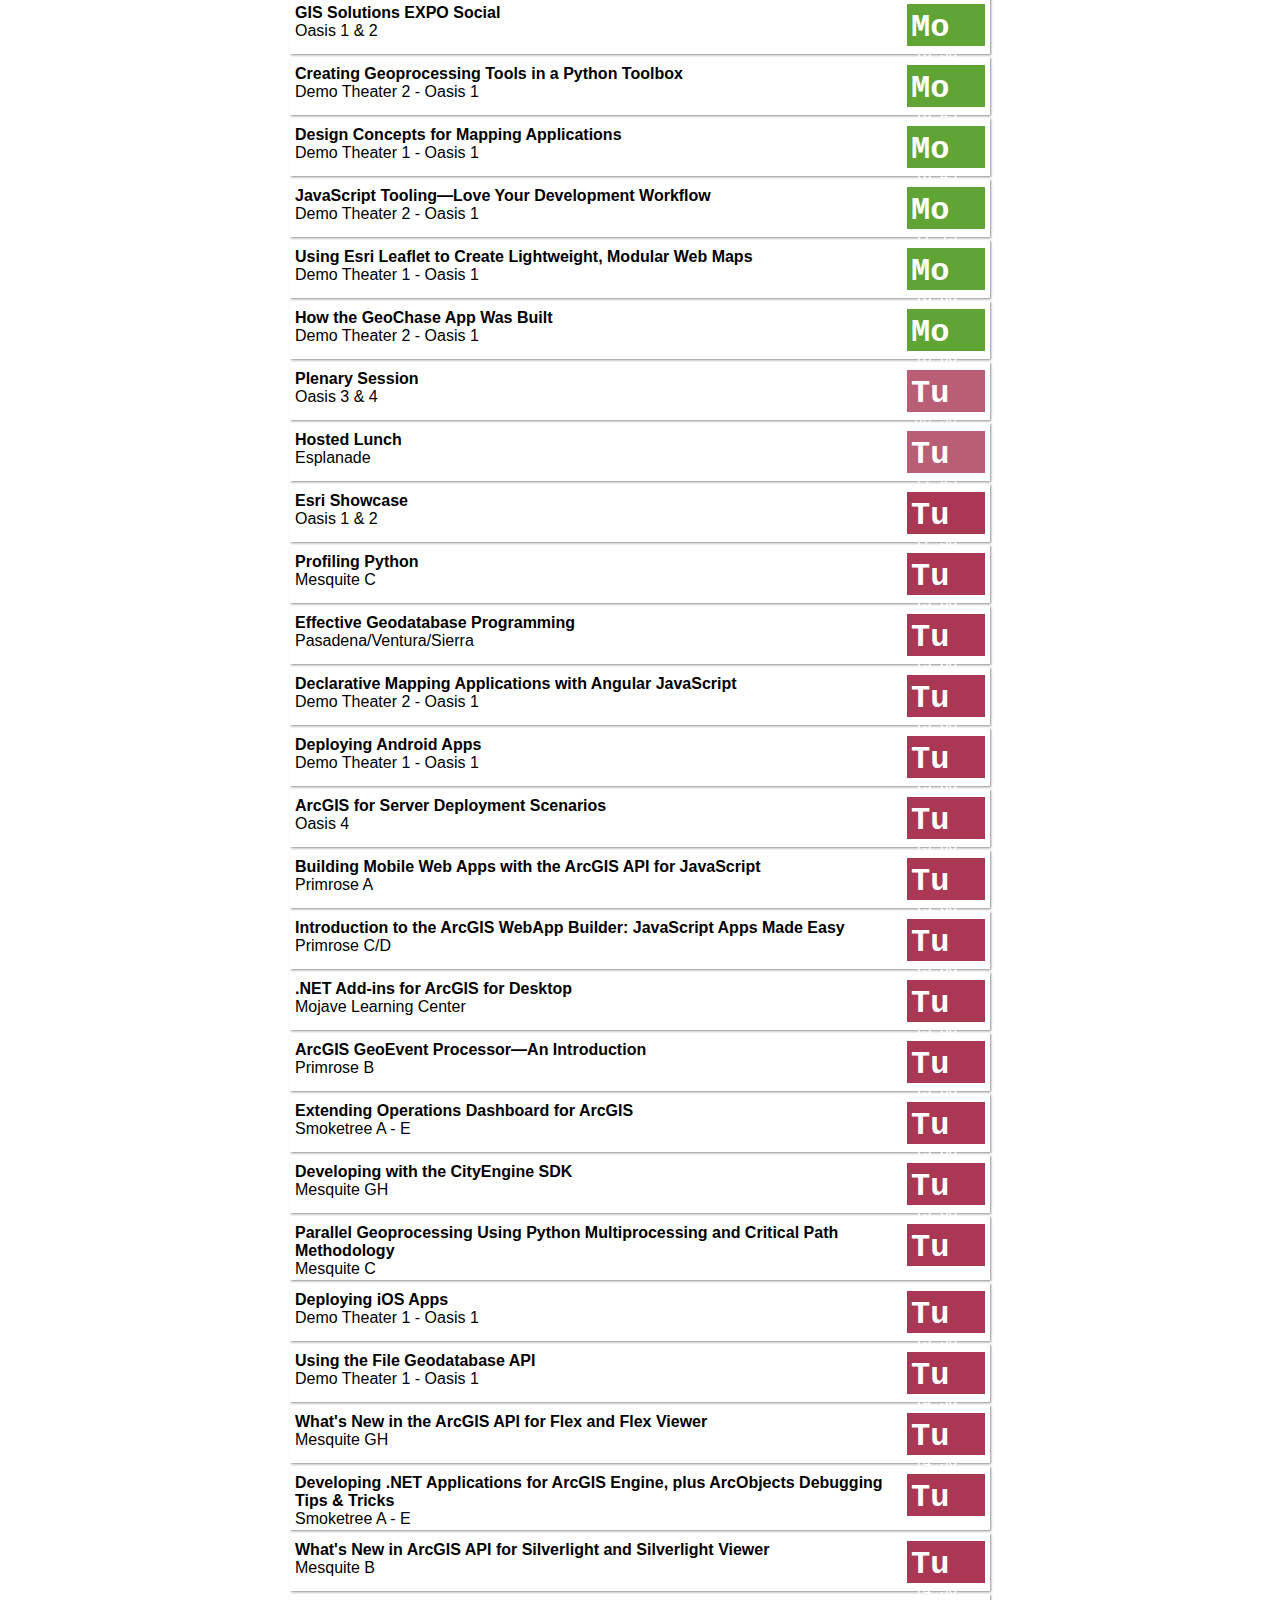
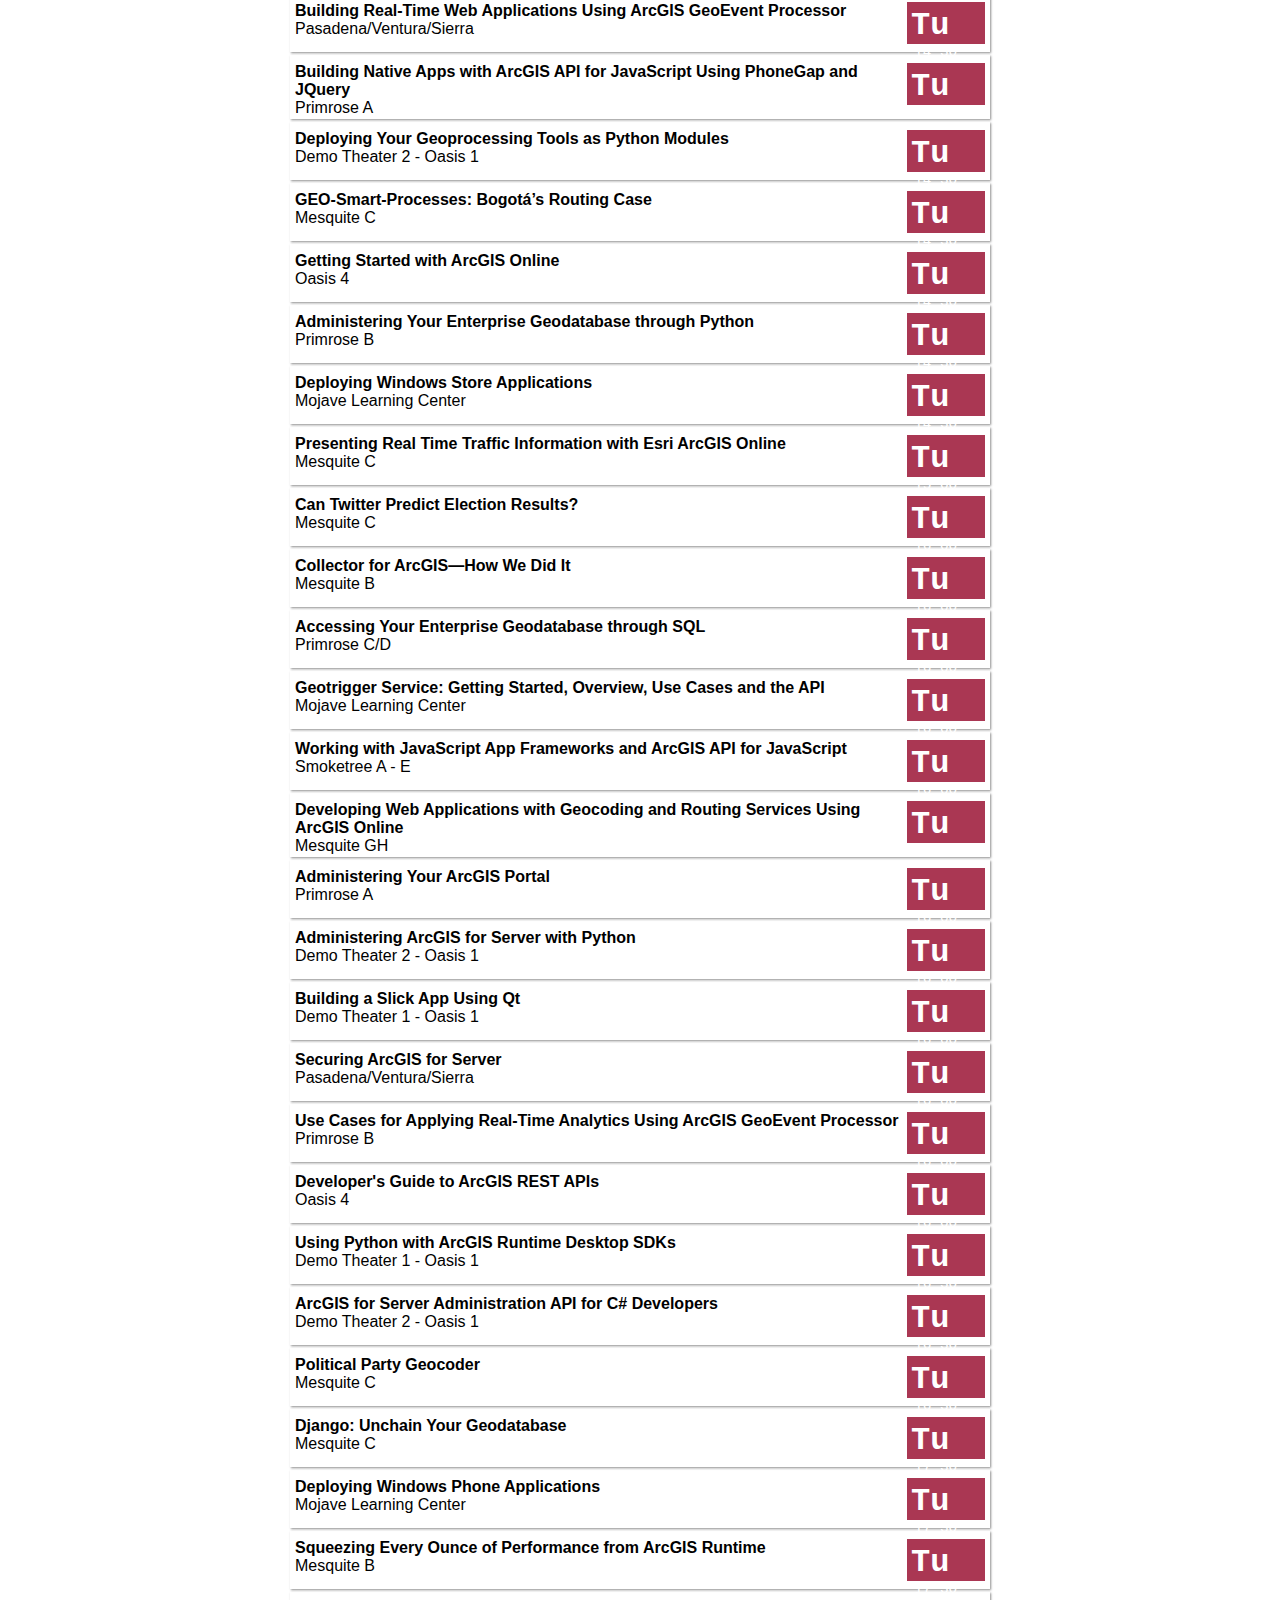
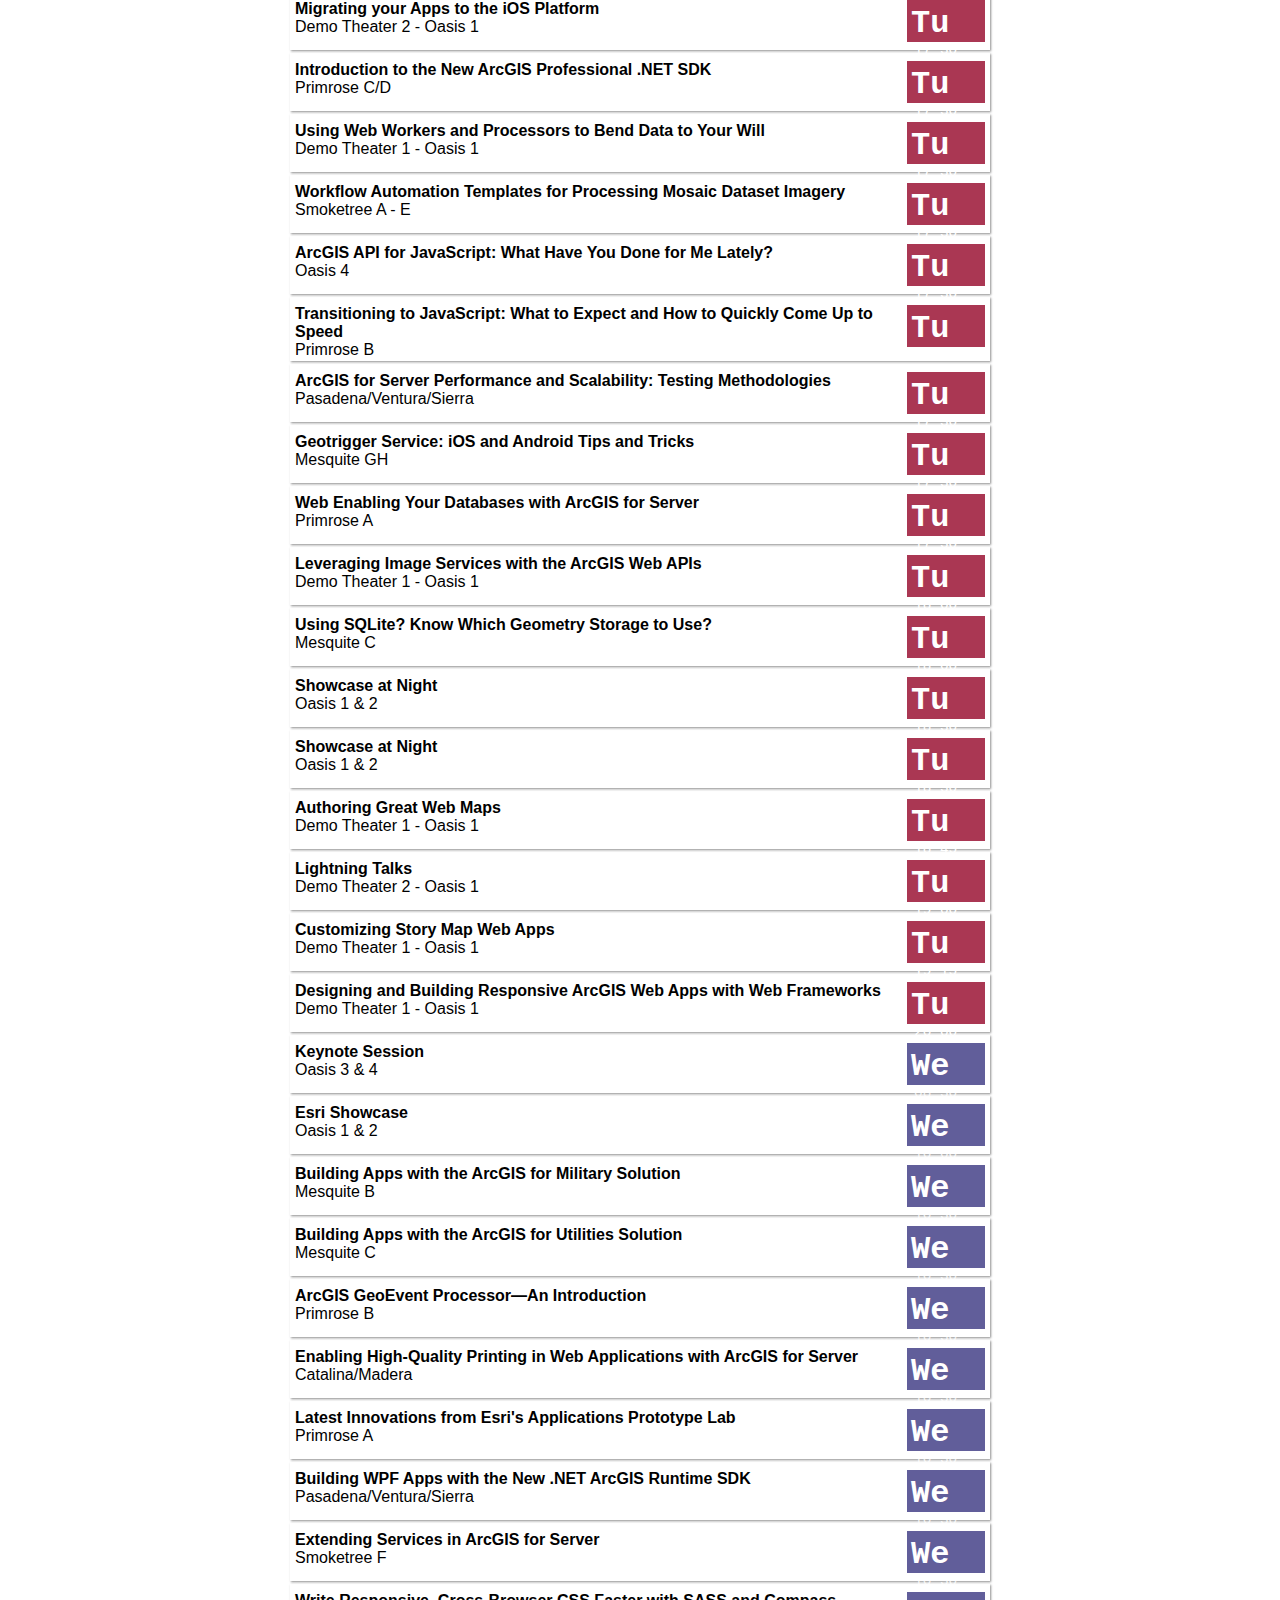
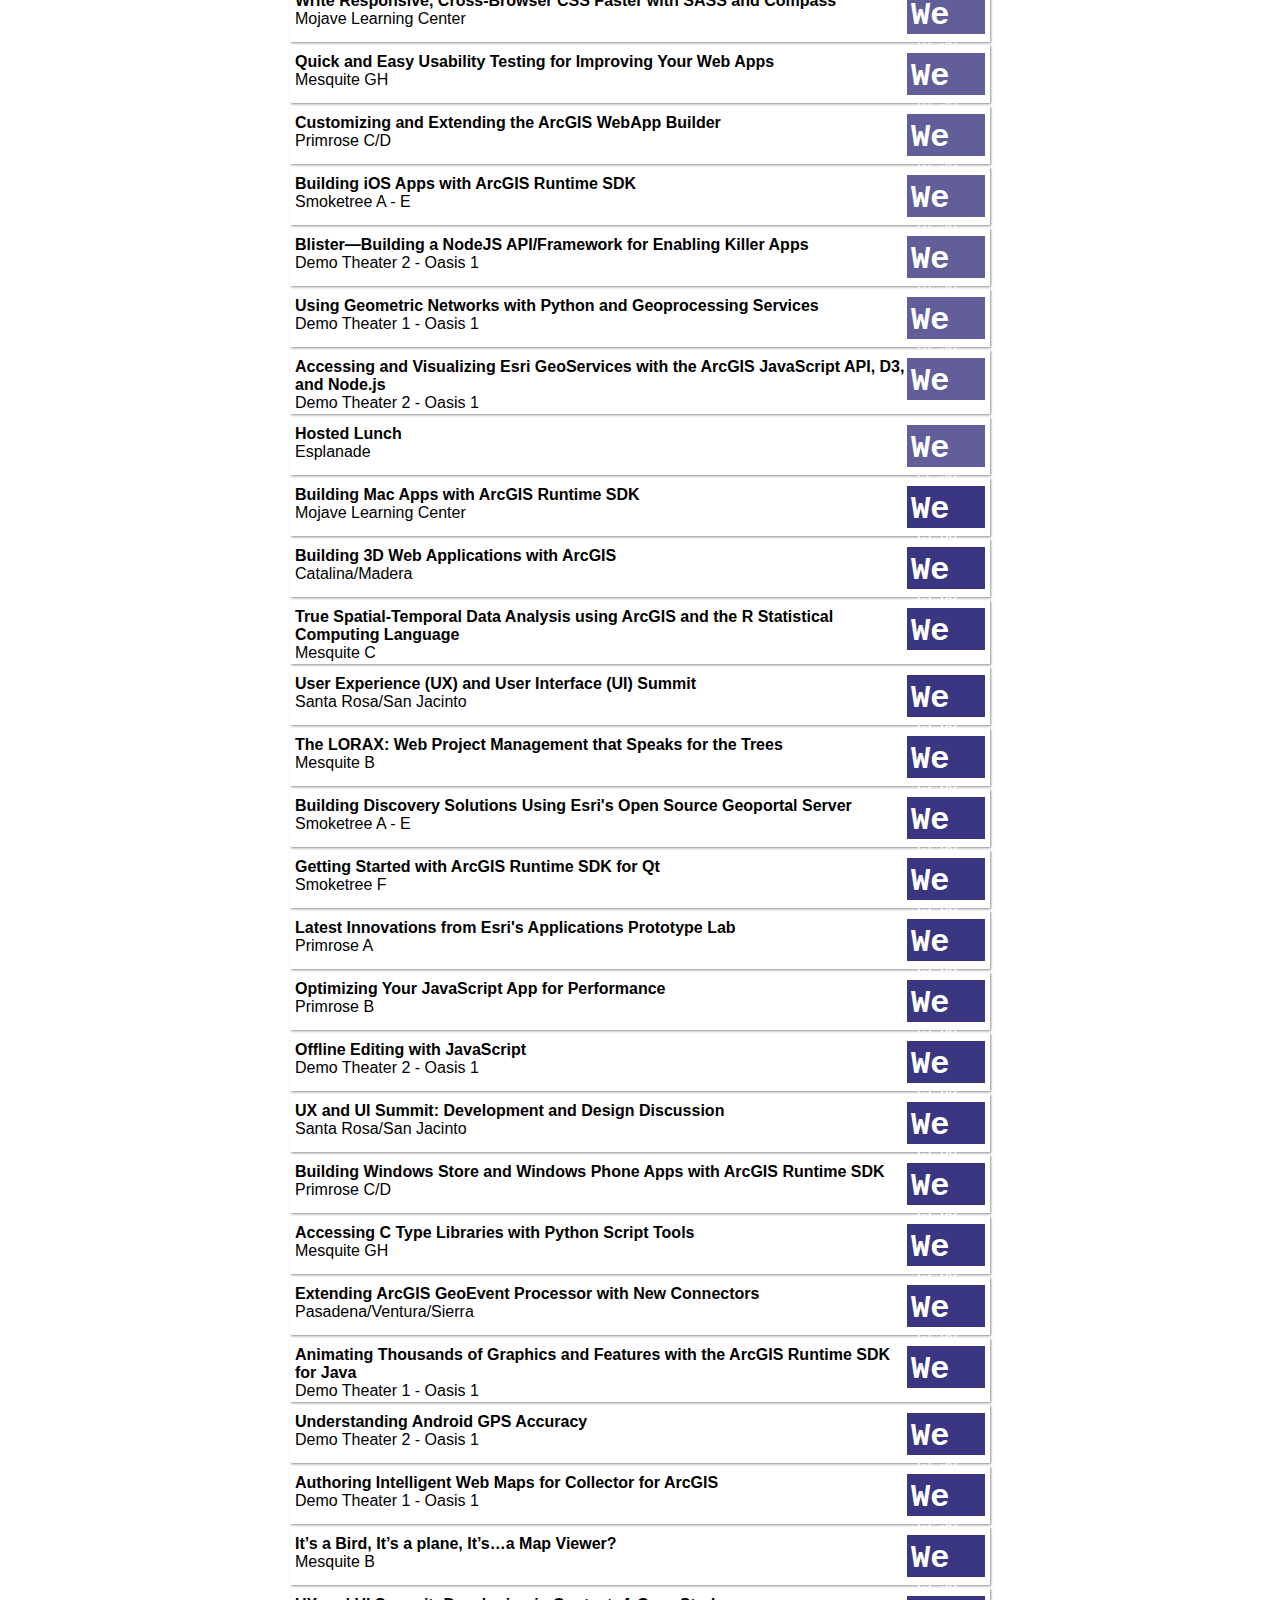
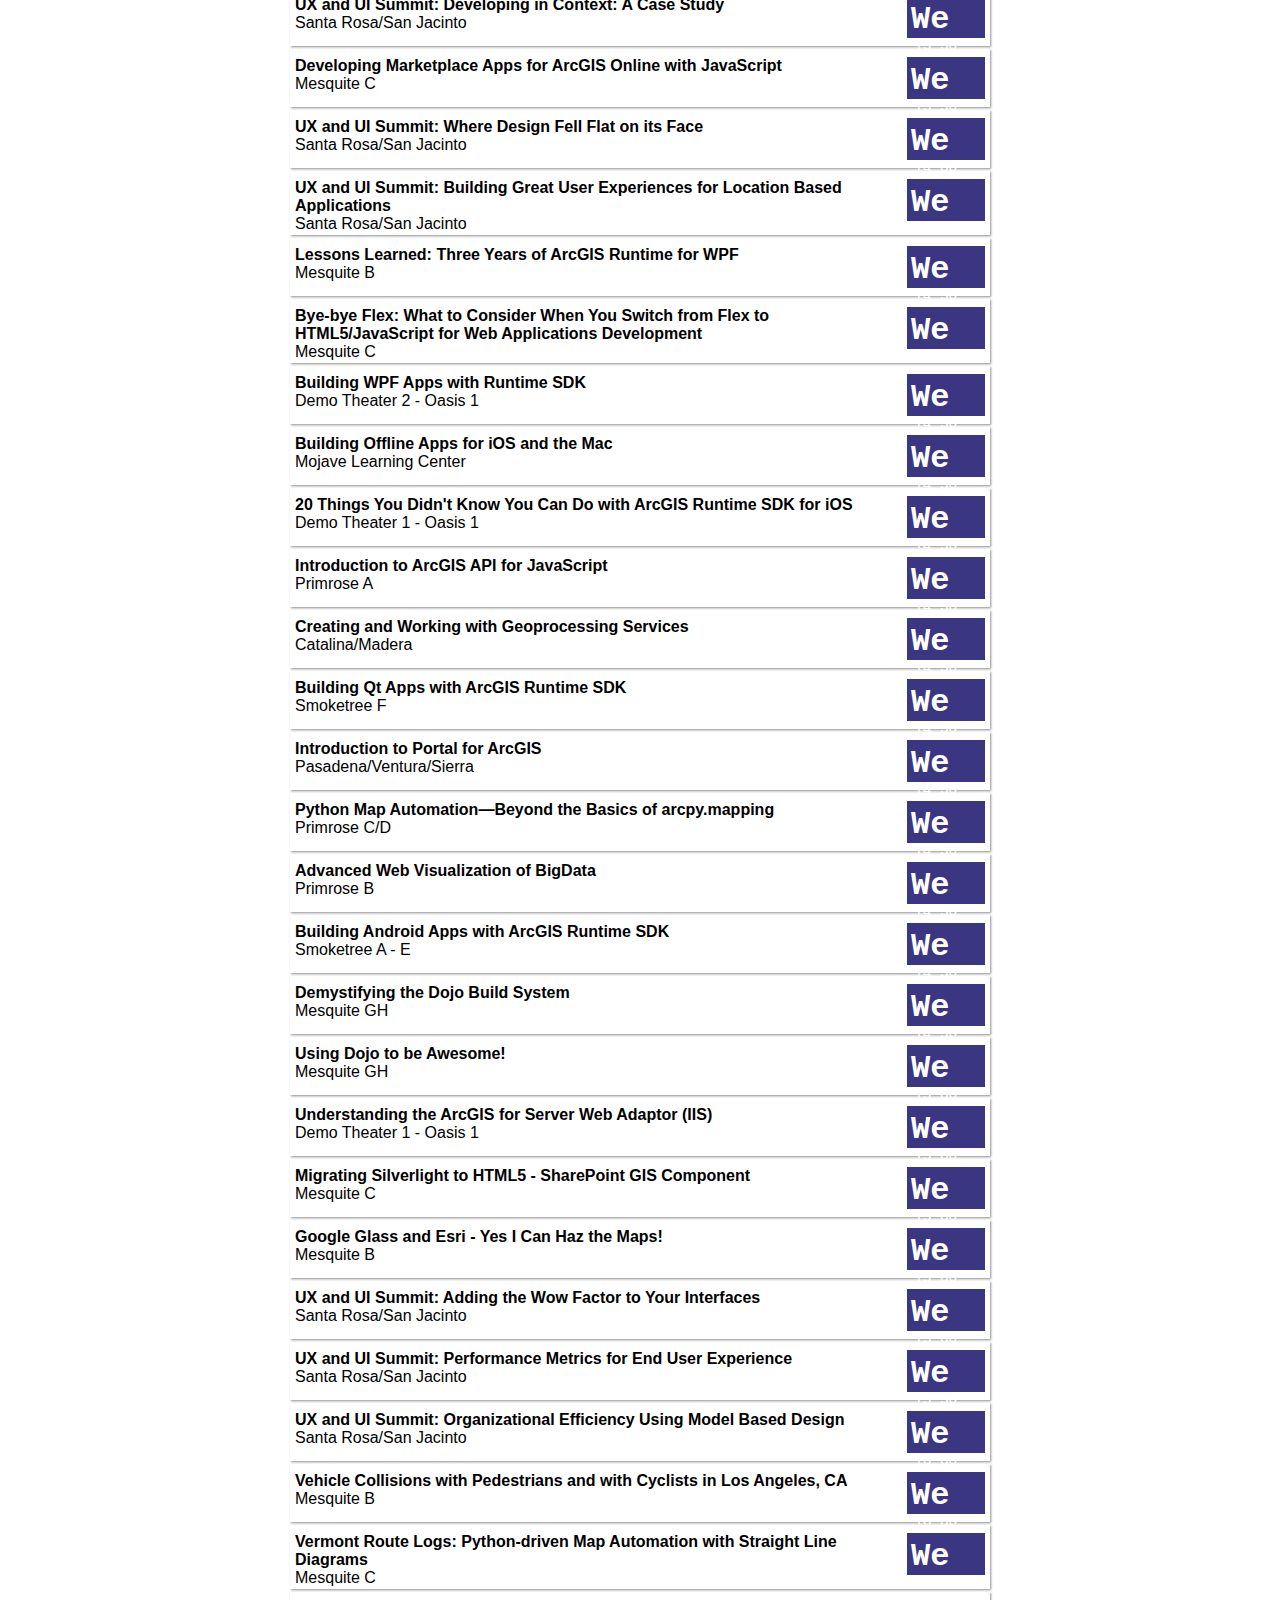
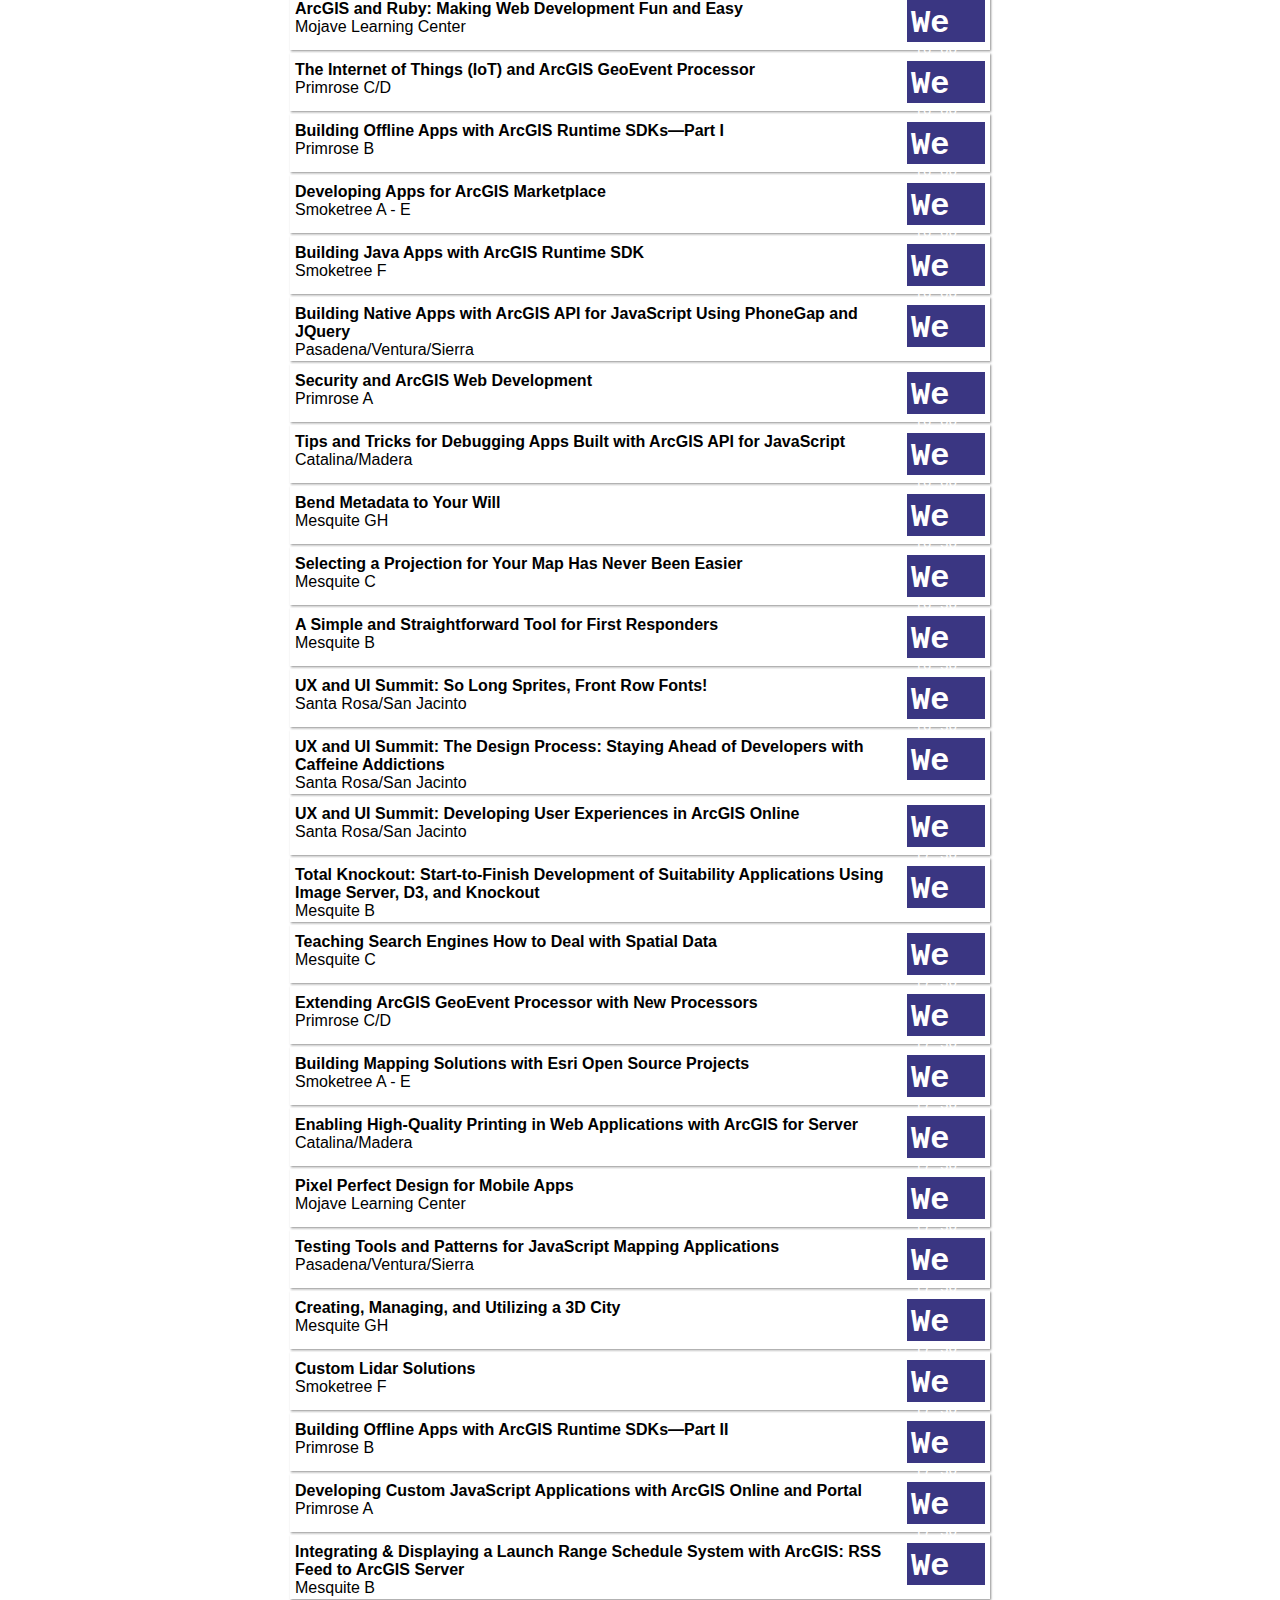
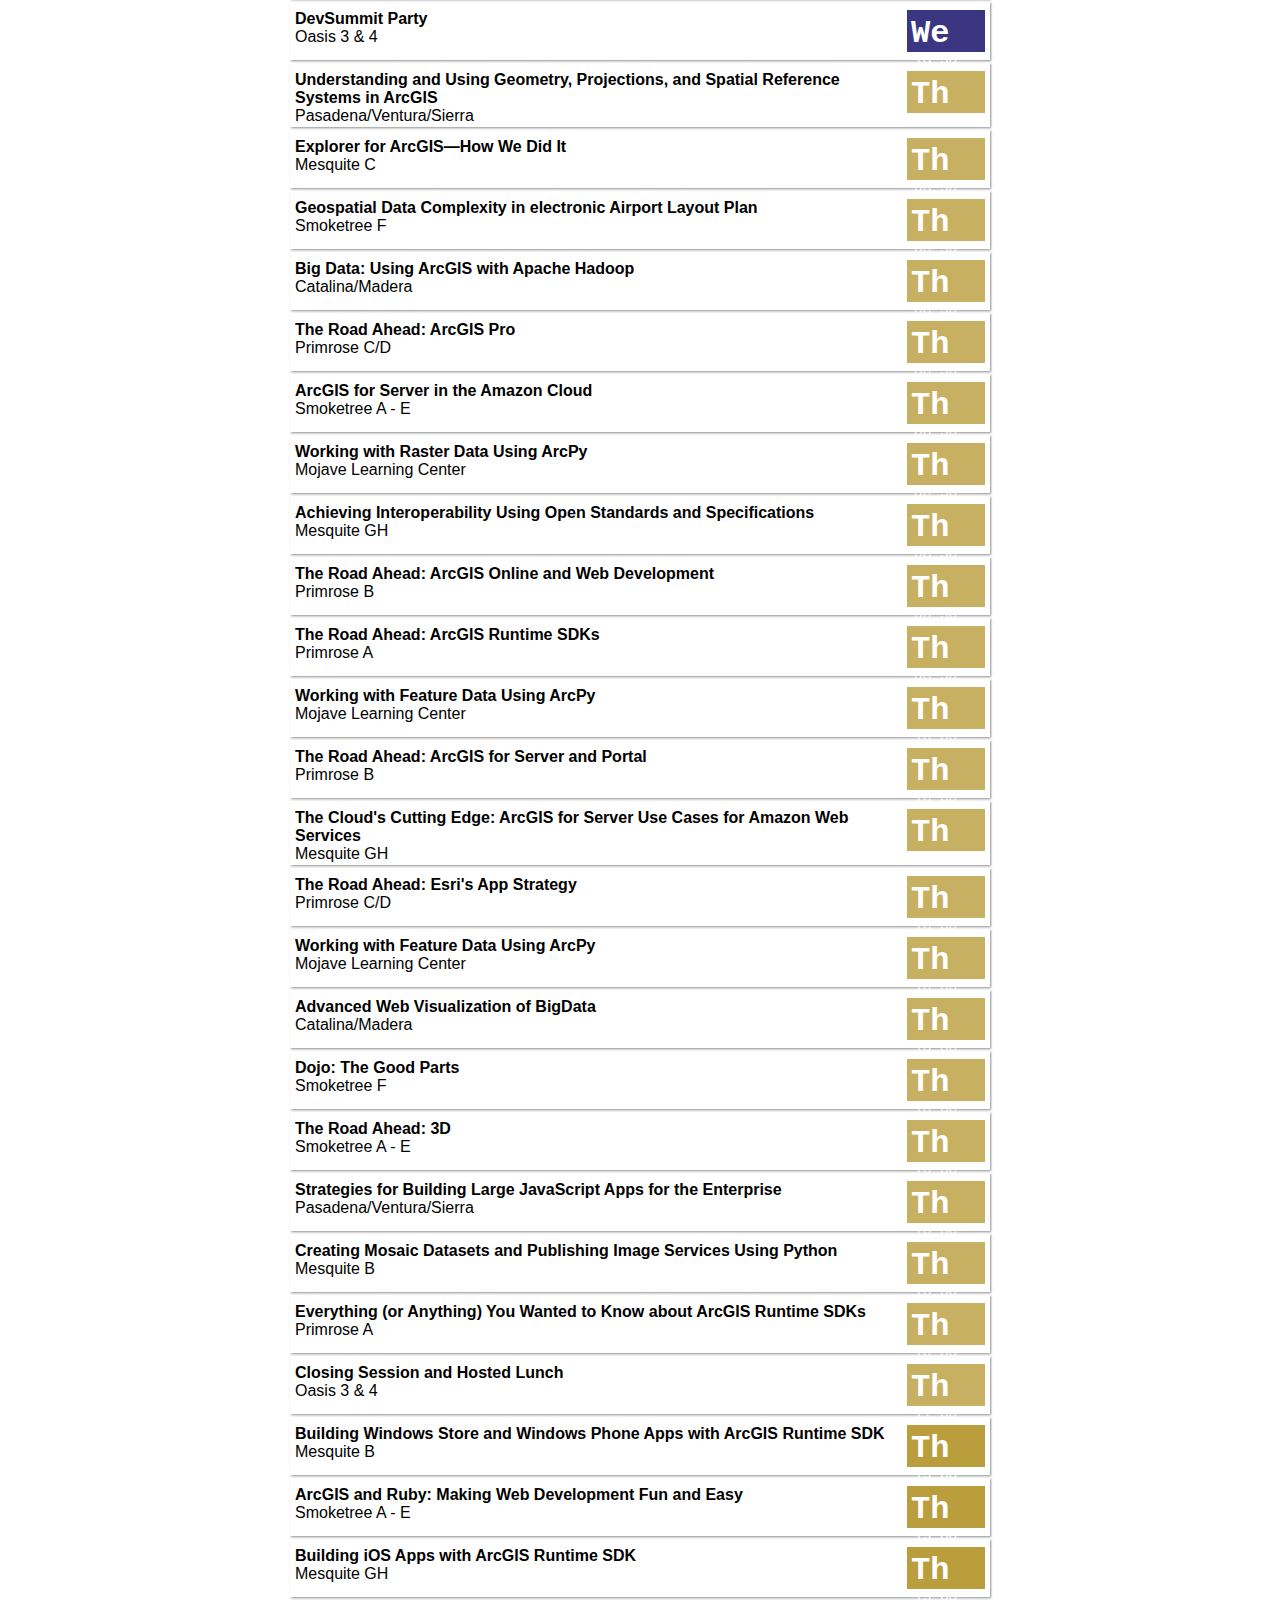
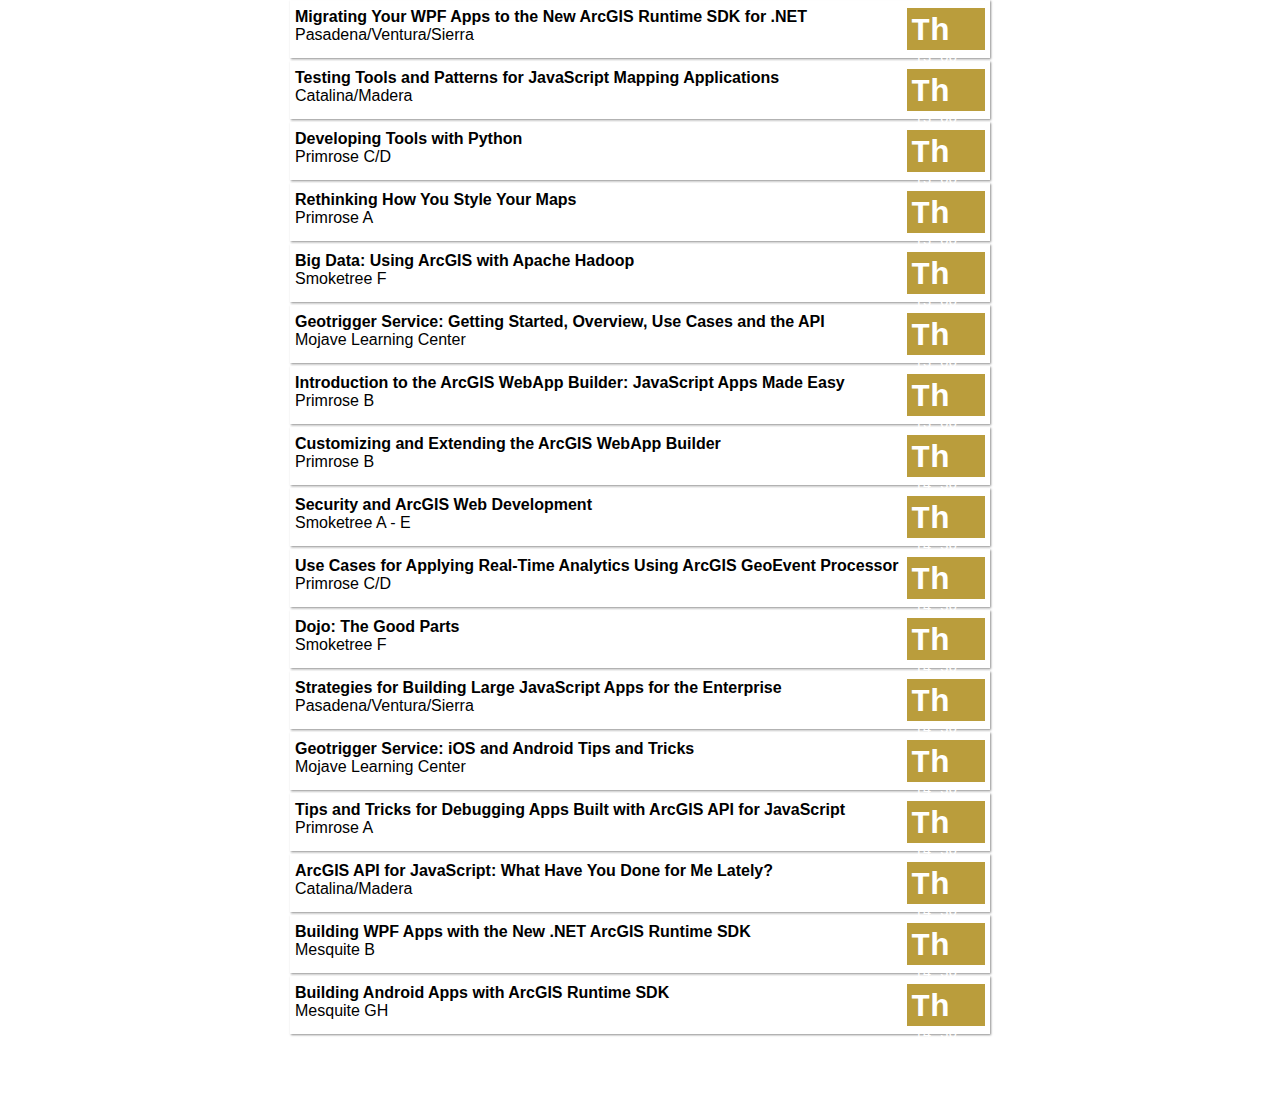
==== commit bcbe8f49: "moved scripts inside body" ====
--- a/devsummit/index.html
+++ b/devsummit/index.html
@@ -25,16 +25,18 @@
     <h1>
         Esri Developer Summit 2014
     </h1>
-    <div id="container" >
+    <div id="container">
         <ul class="sessionlist" data-bind="foreach: sessions">
             <li class="sessionitem" data-bind="attr: { id: 'item_' + offeringID } , click: $parent.expand">
                 <div class="sessionhead" data-bind="attr: { id: 'session_' + offeringID } ">
                     <div class="date" data-bind="css: 'day' + startDay + ' oclock' + startHour">
                         <div class="weekday" data-bind="text: day(startDay)"></div>
                         <div class="clock">
-                            <span data-bind="text: preZero(startHour)"></span><span data-bind="text: postZero(startMinute)"></span>
+                            <span data-bind="text: preZero(startHour)"></span>
+                            <span data-bind="text: postZero(startMinute)"></span>
                             <br />
-                            <span data-bind="text: preZero(endHour)"></span><span data-bind="text: postZero(endMinute)"></span>
+                            <span data-bind="text: preZero(endHour)"></span>
+                            <span data-bind="text: postZero(endMinute)"></span>
                         </div>
                     </div>
                     <div class="sessioninfo">
@@ -55,8 +57,8 @@
     <br />
     <br />
     <br />
+    <script src="../js/devsummit.js"></script>
+    <script src="../js/ganalytics.js"></script>
+</body>
 
-</body>
-<script src="../js/devsummit.js"></script>
-<script src="../js/ganalytics.js"></script>
 </html>
--- a/css/style.css
+++ b/css/style.css
@@ -61,6 +61,7 @@
 }
 .oclock16, .oclock17, .oclock18, .oclock19 {
 	opacity: 1;
+
 }
 
 .day7, .day11 {
@@ -86,6 +87,7 @@
 	font-weight: bold;
 	font-size: 2em;
 	float: left;
+	clear: none;
 	padding-left: 2px;
 }
 .sessiondescription {
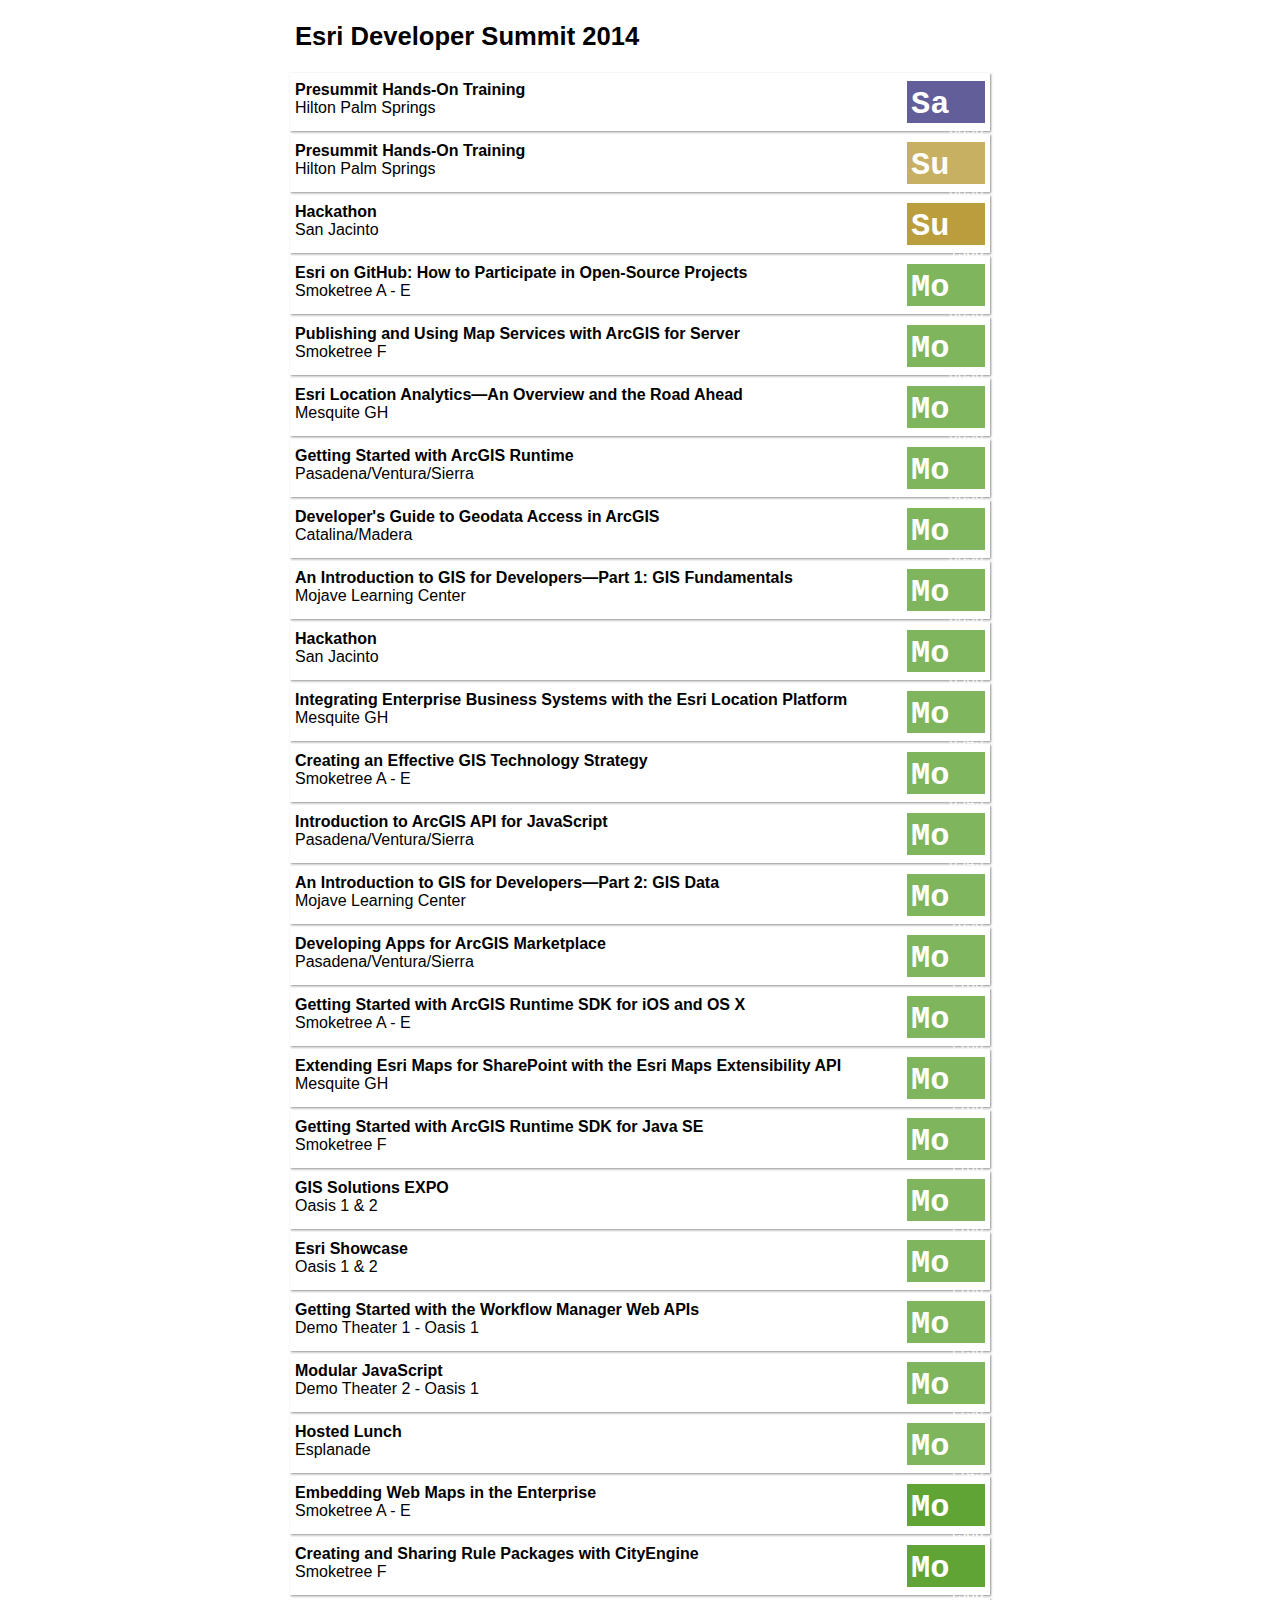
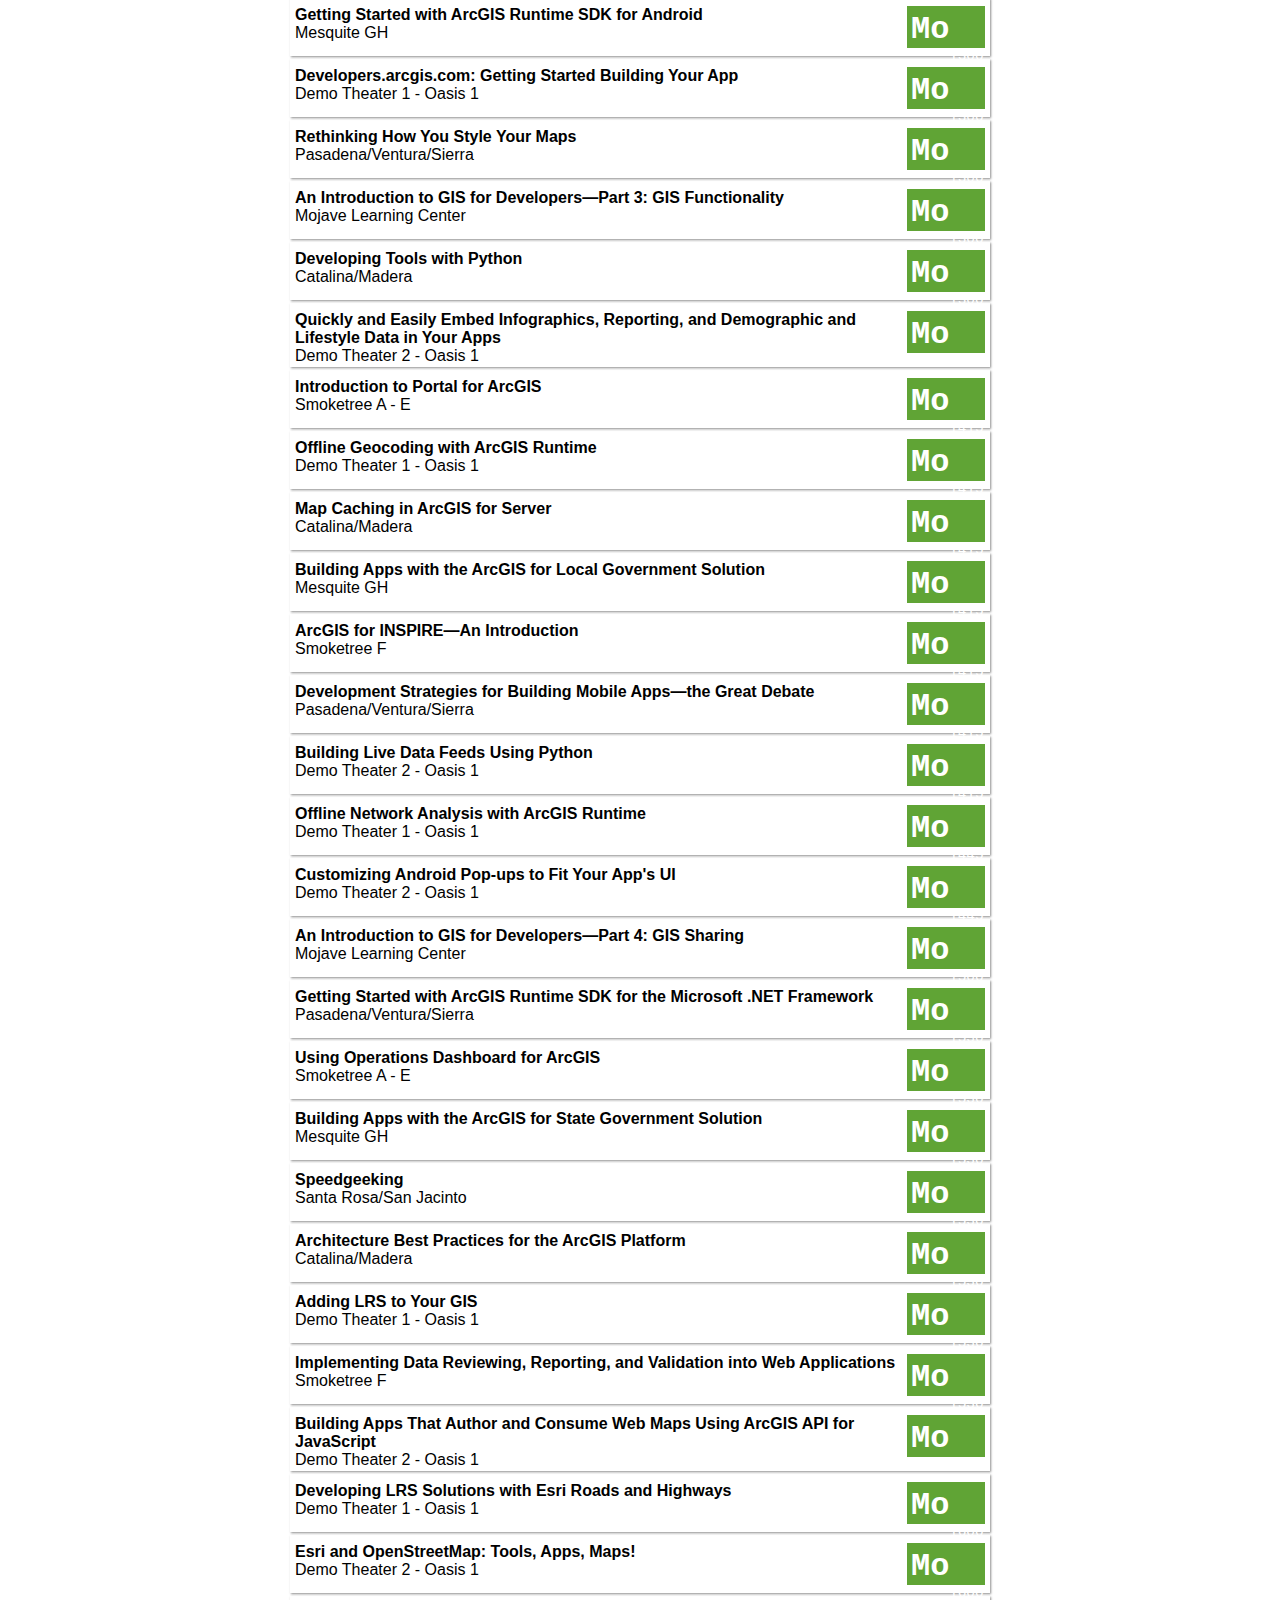
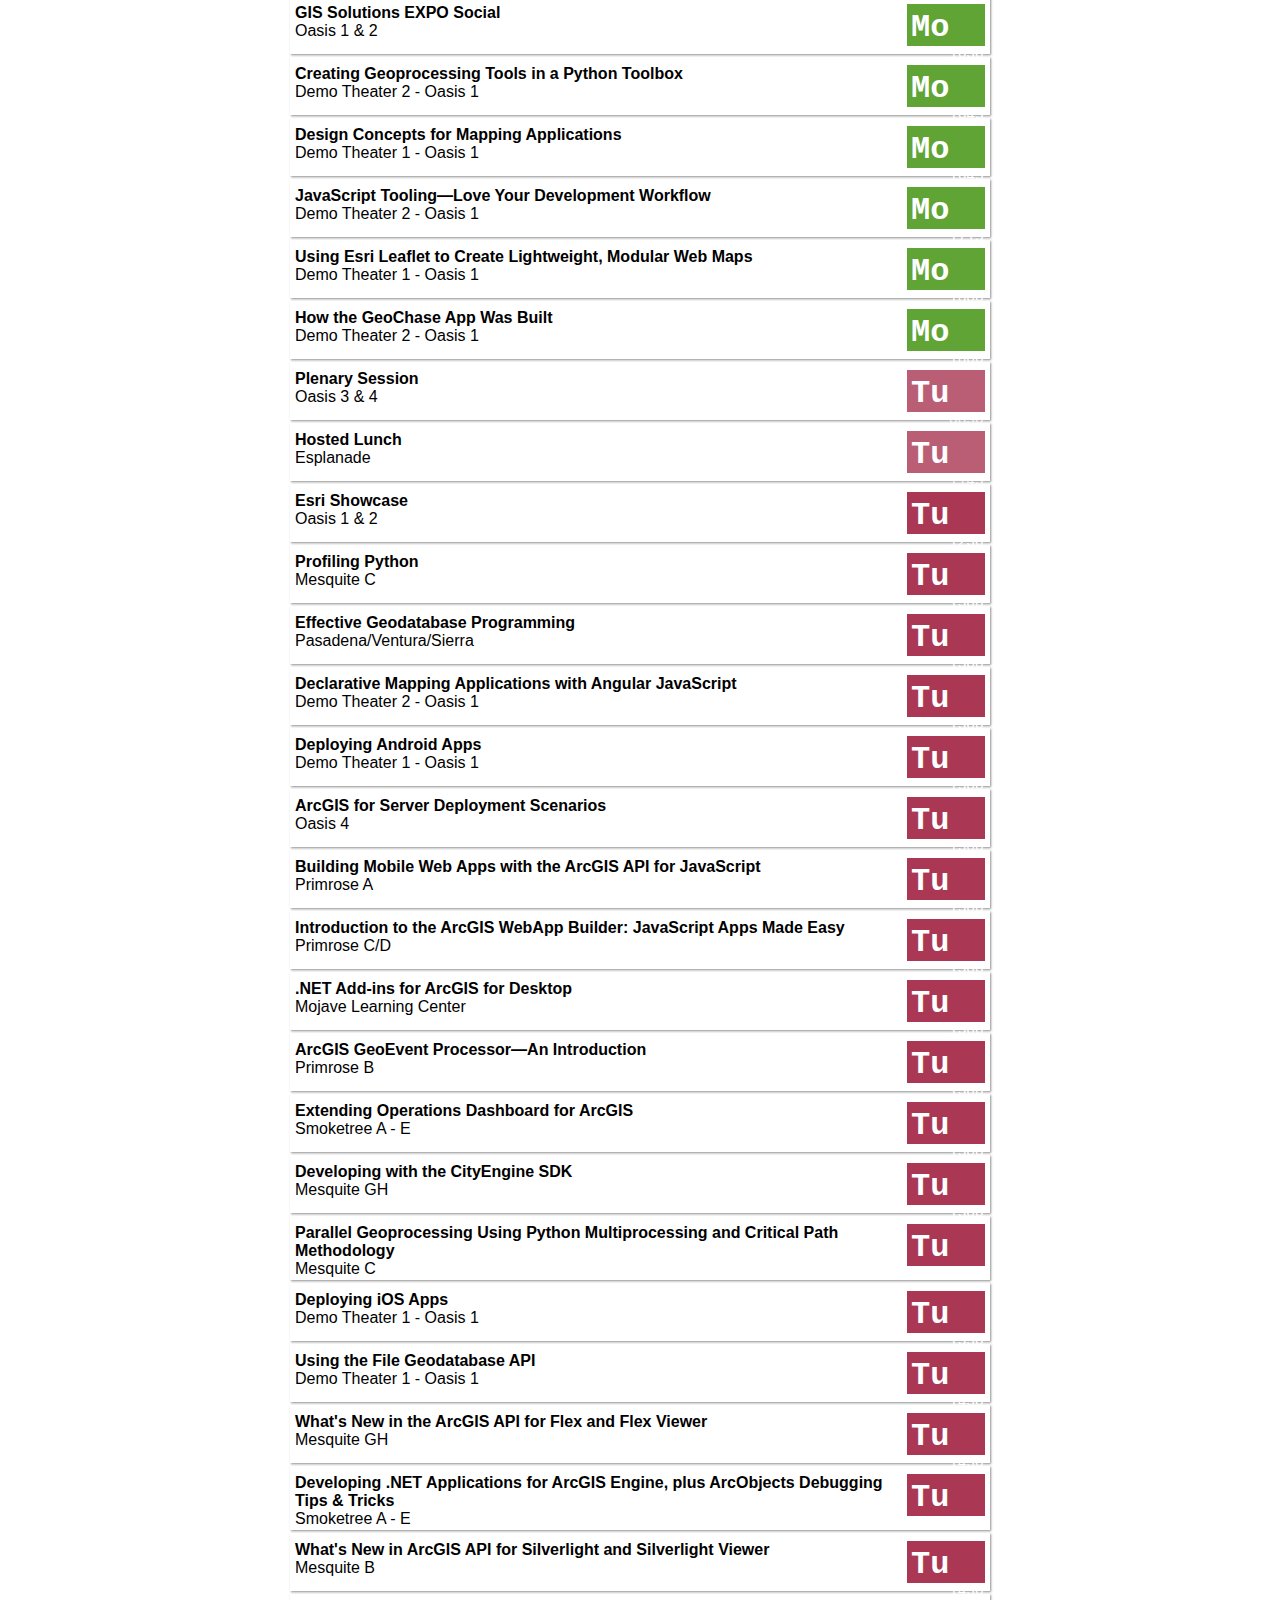
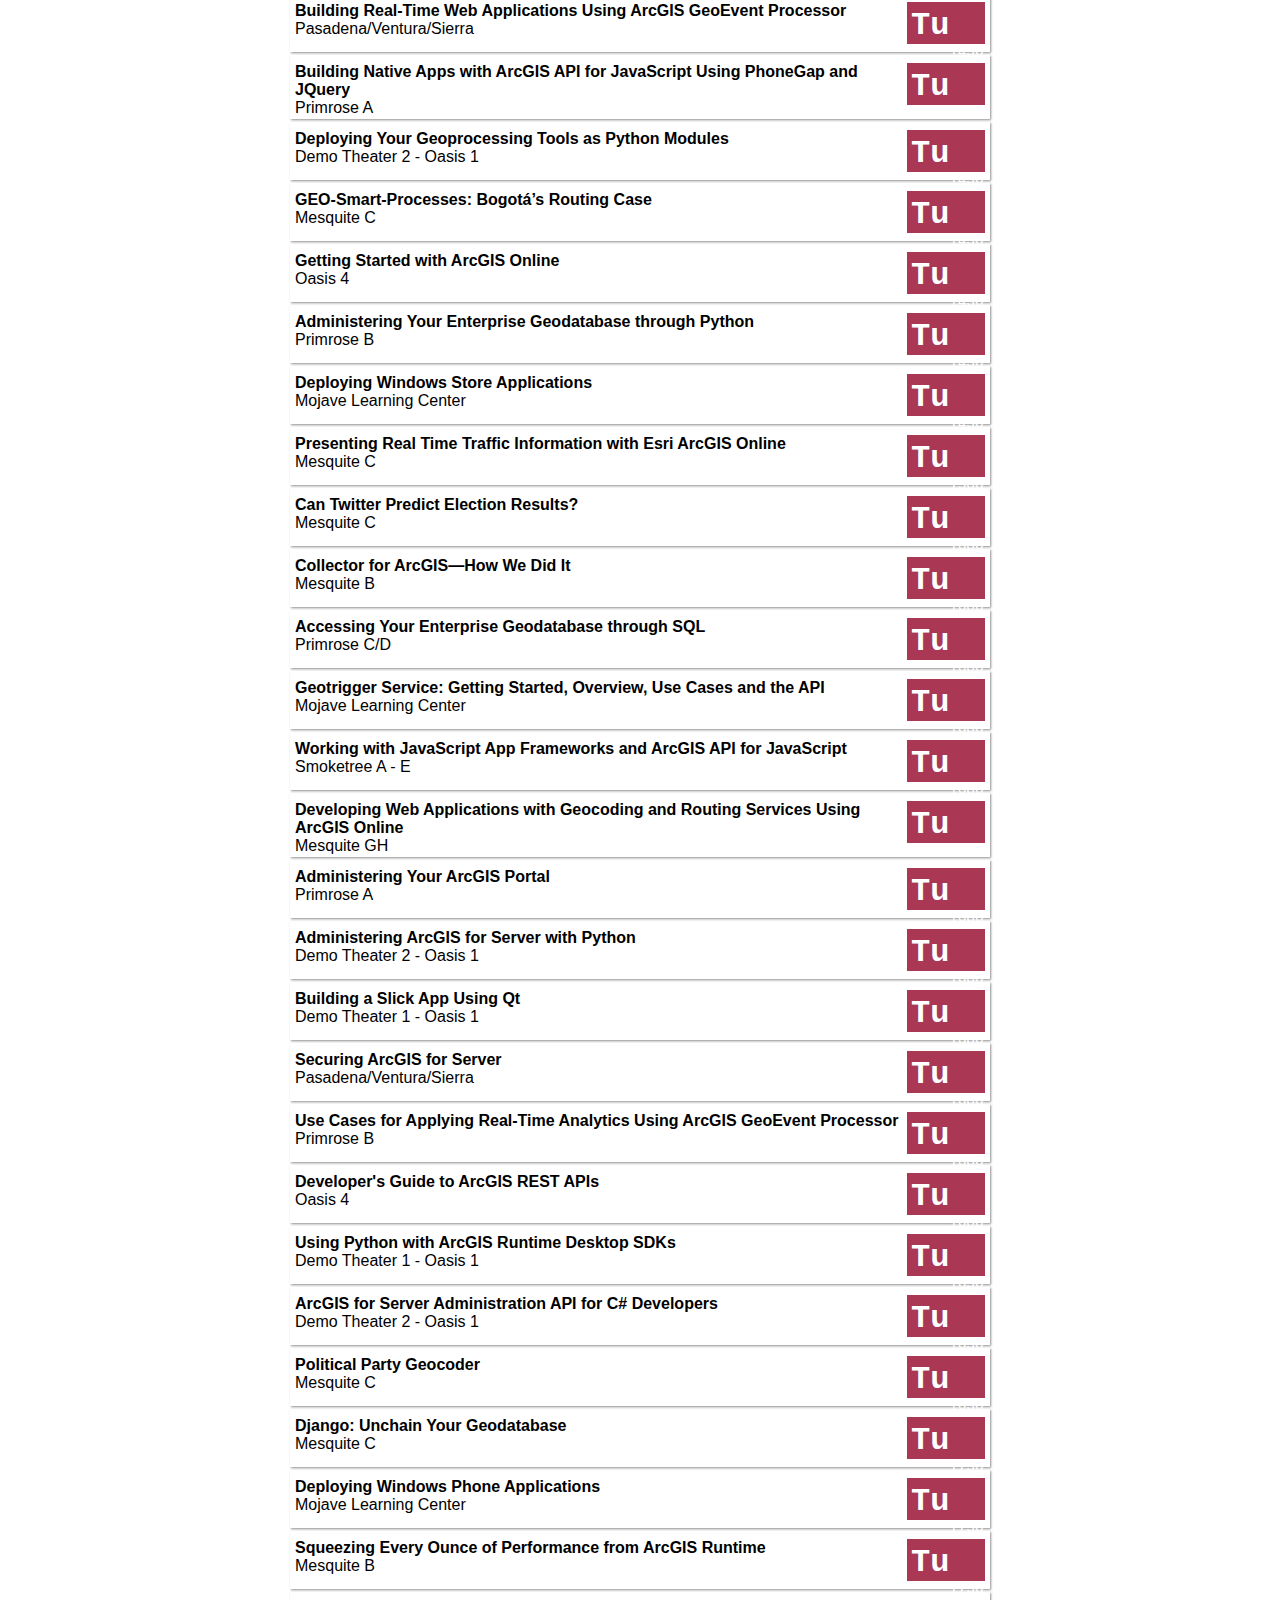
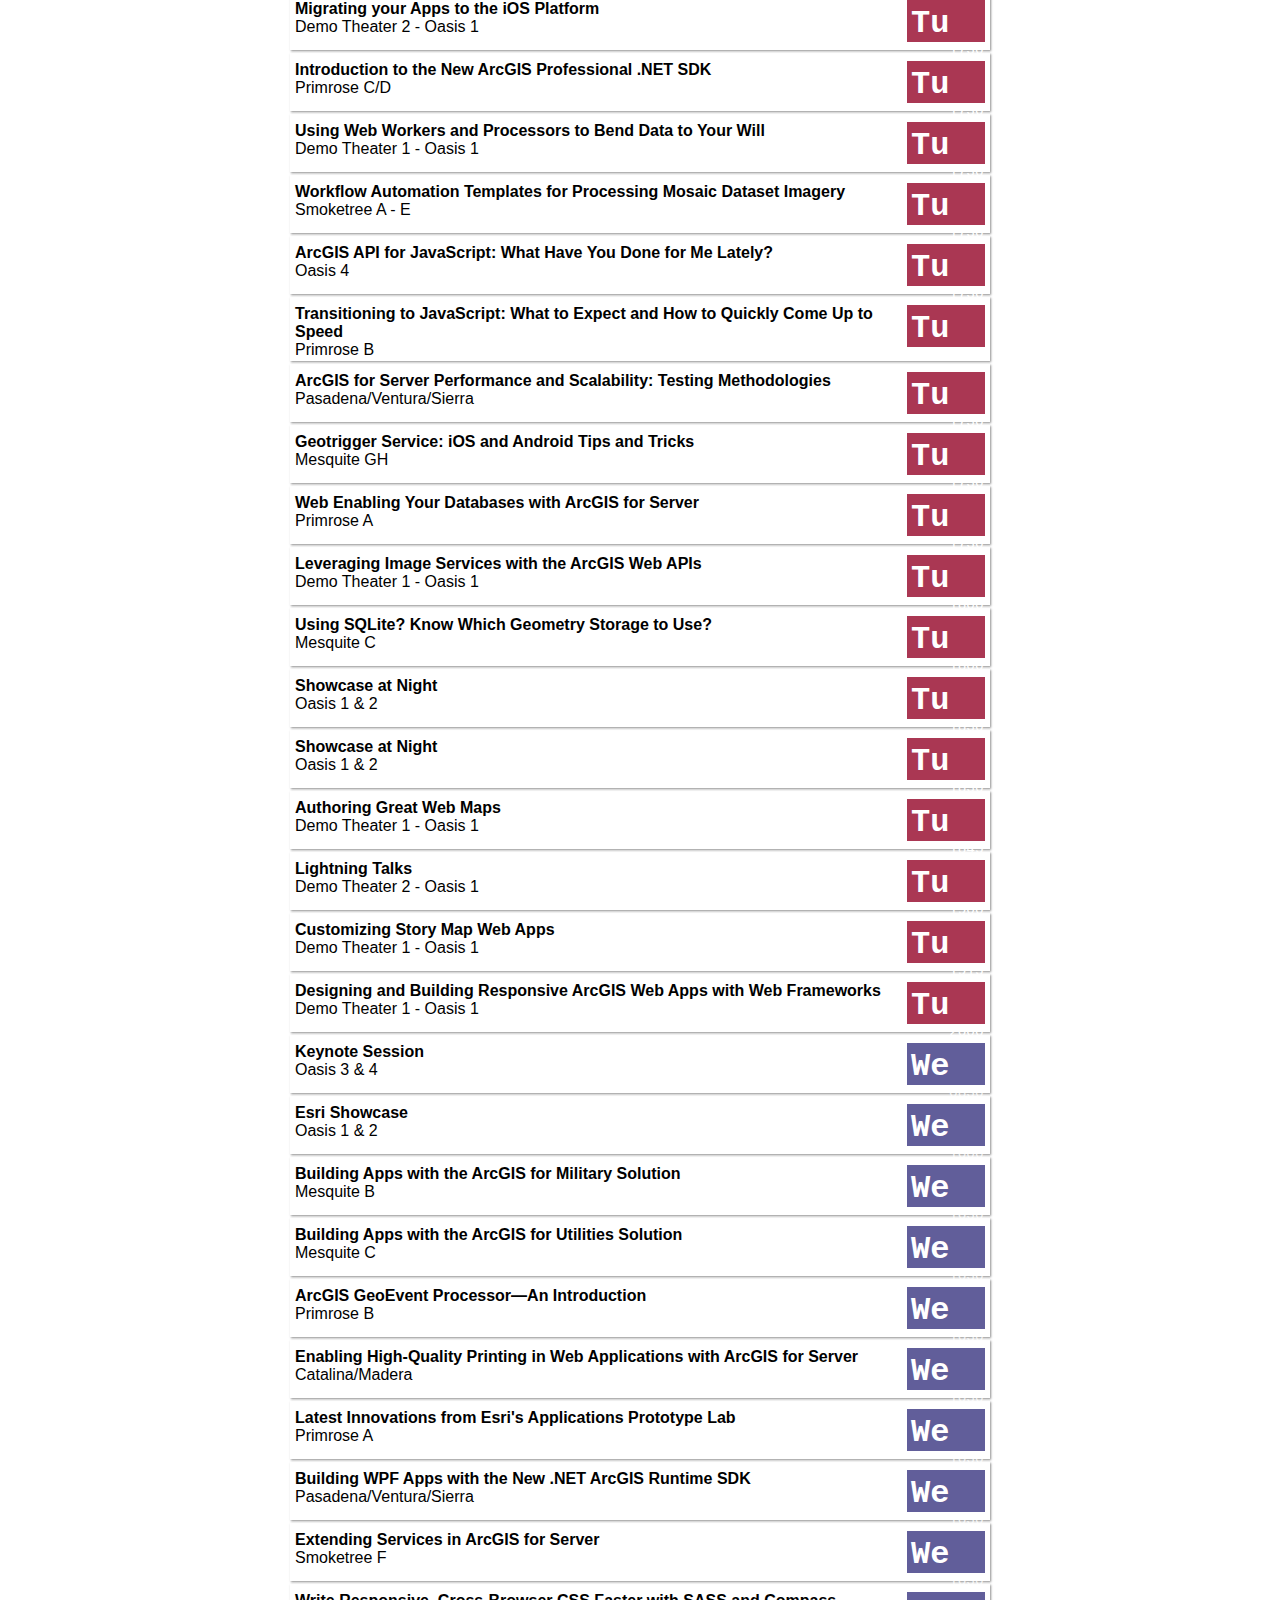
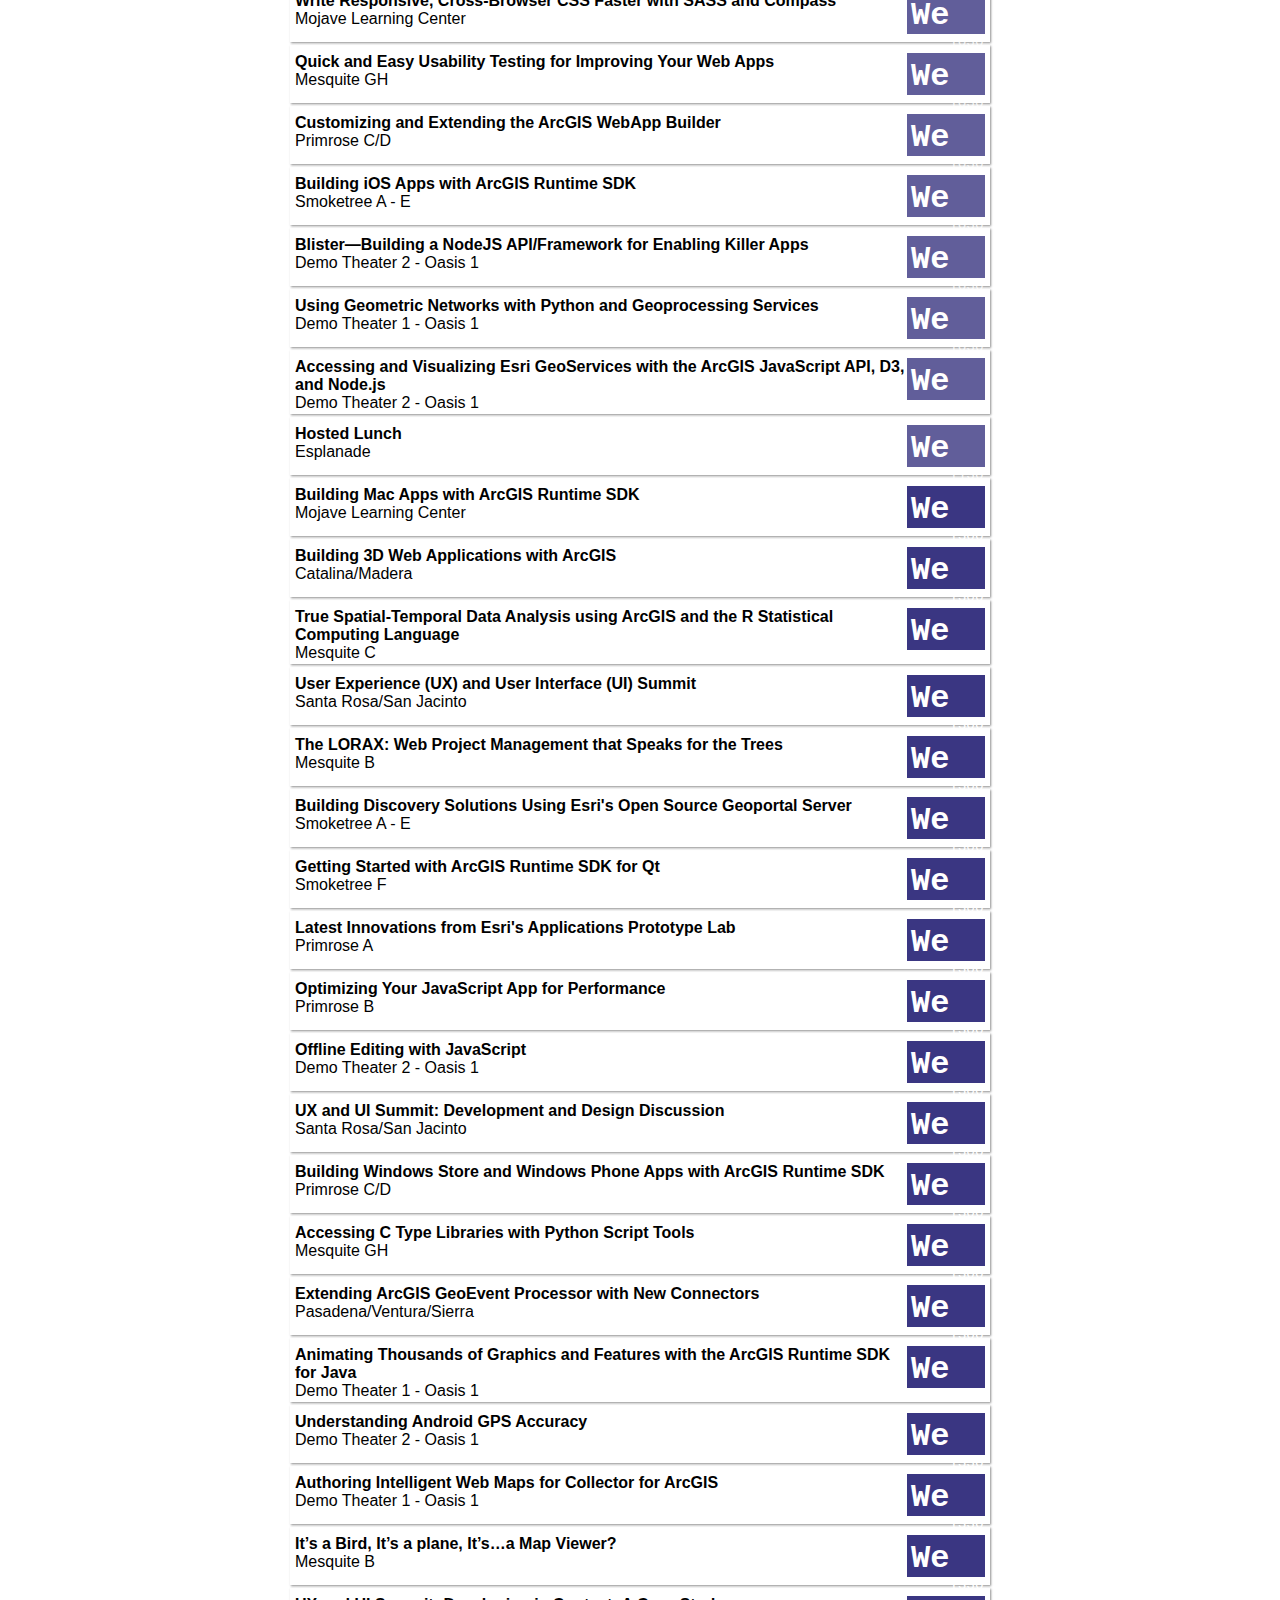
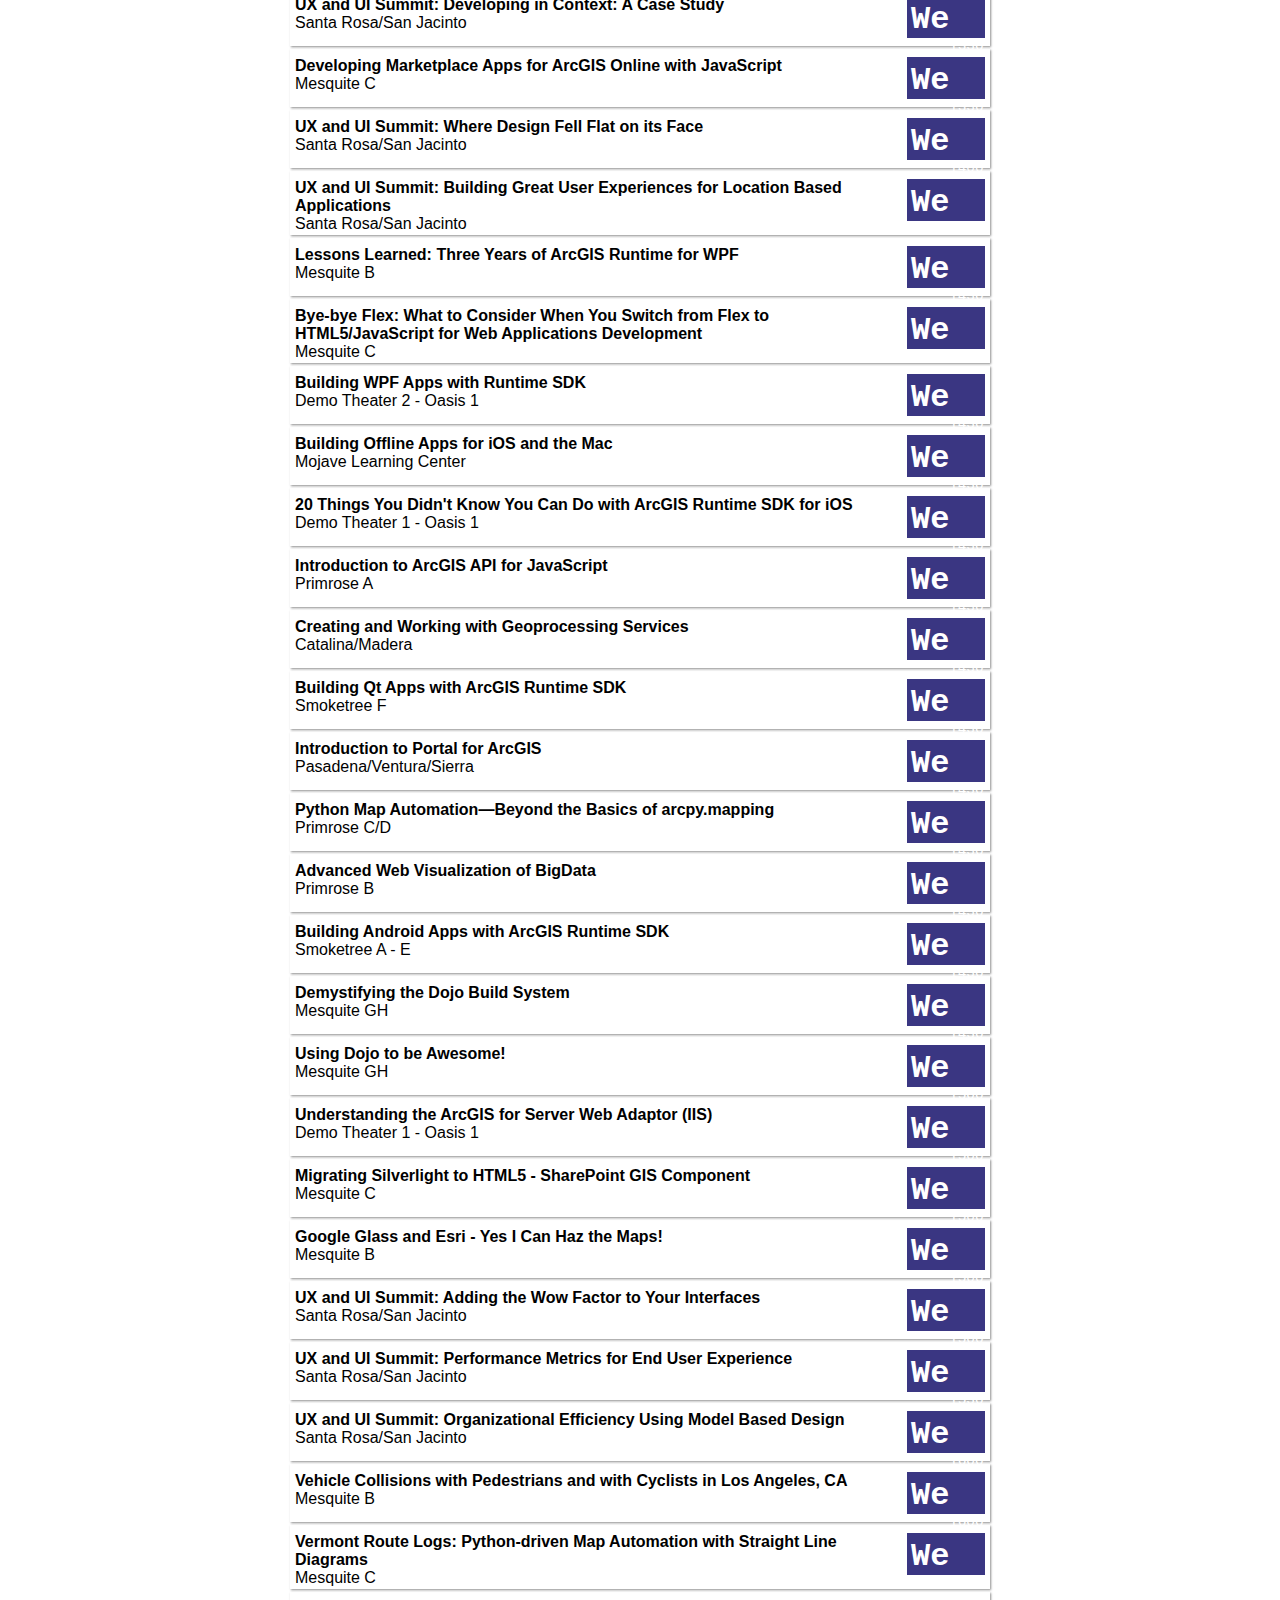
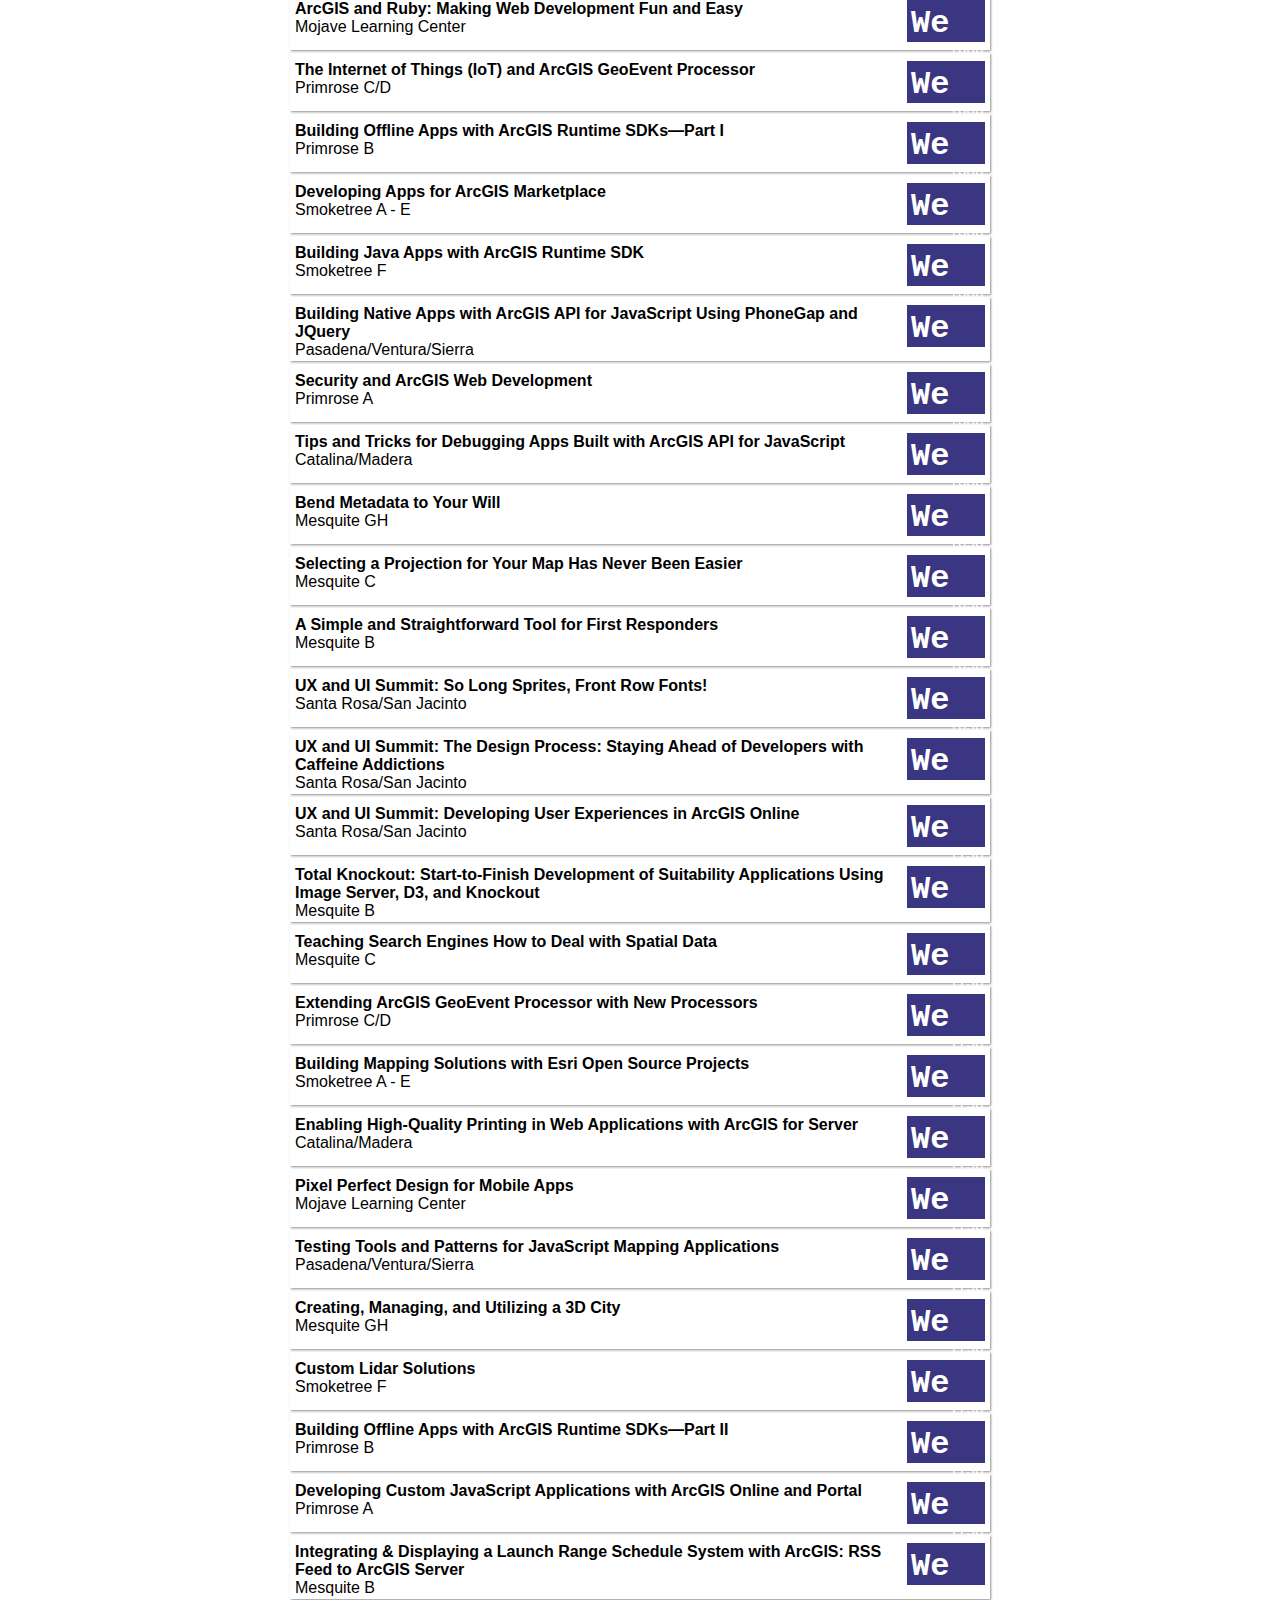
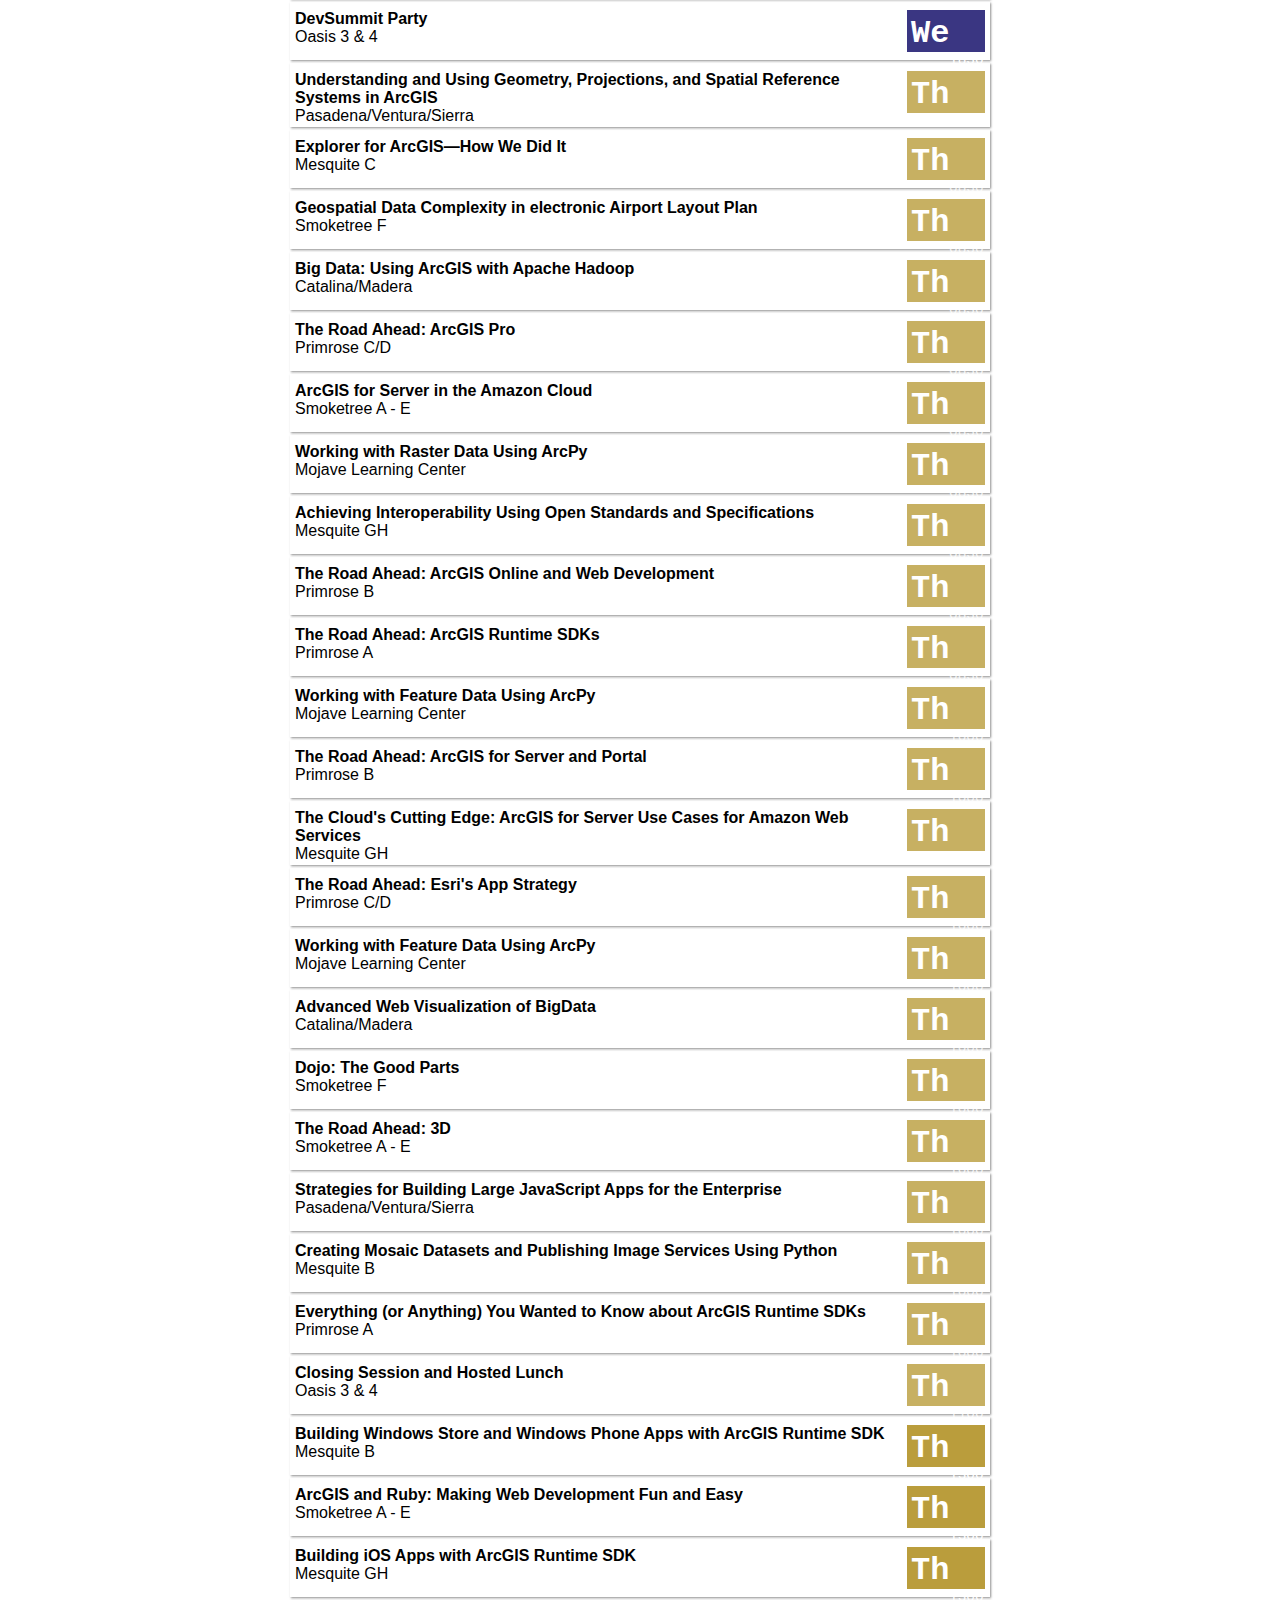
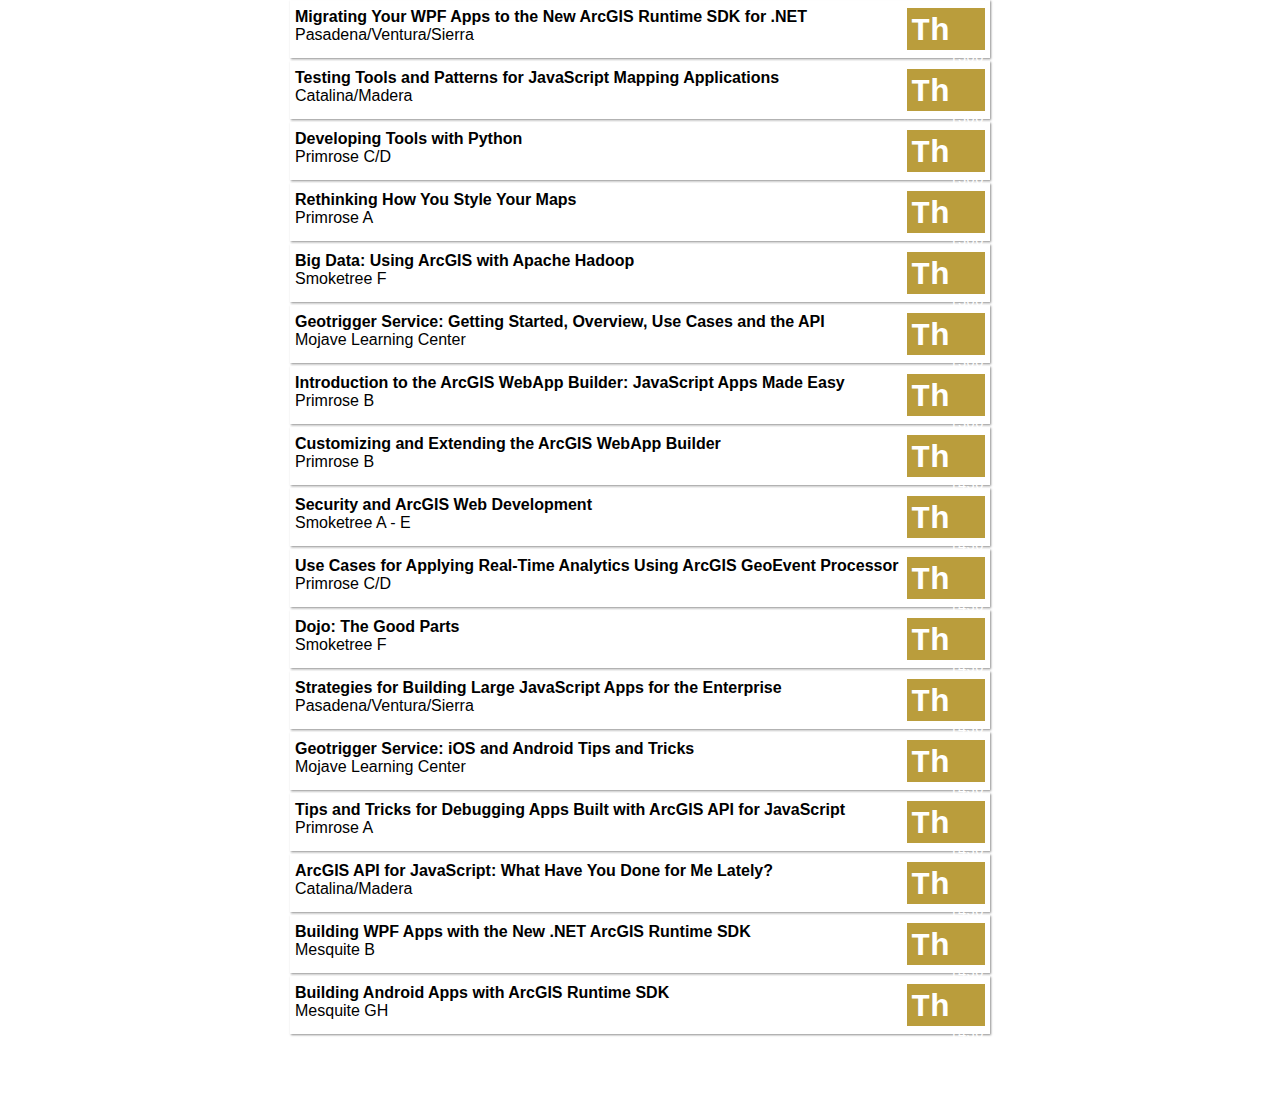
==== commit dae74979: "fixed the date layout on android stock browser" ====
--- a/devsummit/index.html
+++ b/devsummit/index.html
@@ -32,11 +32,9 @@
                     <div class="date" data-bind="css: 'day' + startDay + ' oclock' + startHour">
                         <div class="weekday" data-bind="text: day(startDay)"></div>
                         <div class="clock">
-                            <span data-bind="text: preZero(startHour)"></span>
-                            <span data-bind="text: postZero(startMinute)"></span>
+                            <span data-bind="text: preZero(startHour)"></span><span data-bind="text: postZero(startMinute)"></span>
                             <br />
-                            <span data-bind="text: preZero(endHour)"></span>
-                            <span data-bind="text: postZero(endMinute)"></span>
+                            <span data-bind="text: preZero(endHour)"></span><span data-bind="text: postZero(endMinute)"></span>
                         </div>
                     </div>
                     <div class="sessioninfo">
--- a/css/style.css
+++ b/css/style.css
@@ -79,8 +79,7 @@
 .clock {
 	font-family: 'm-1m', monospace;
 	font-size: .9em;
-	display: inline-block;
-	margin-left: 5px;
+	margin-left: 40px;
 }
 .weekday {
 	font-family: 'm-1m', monospace;
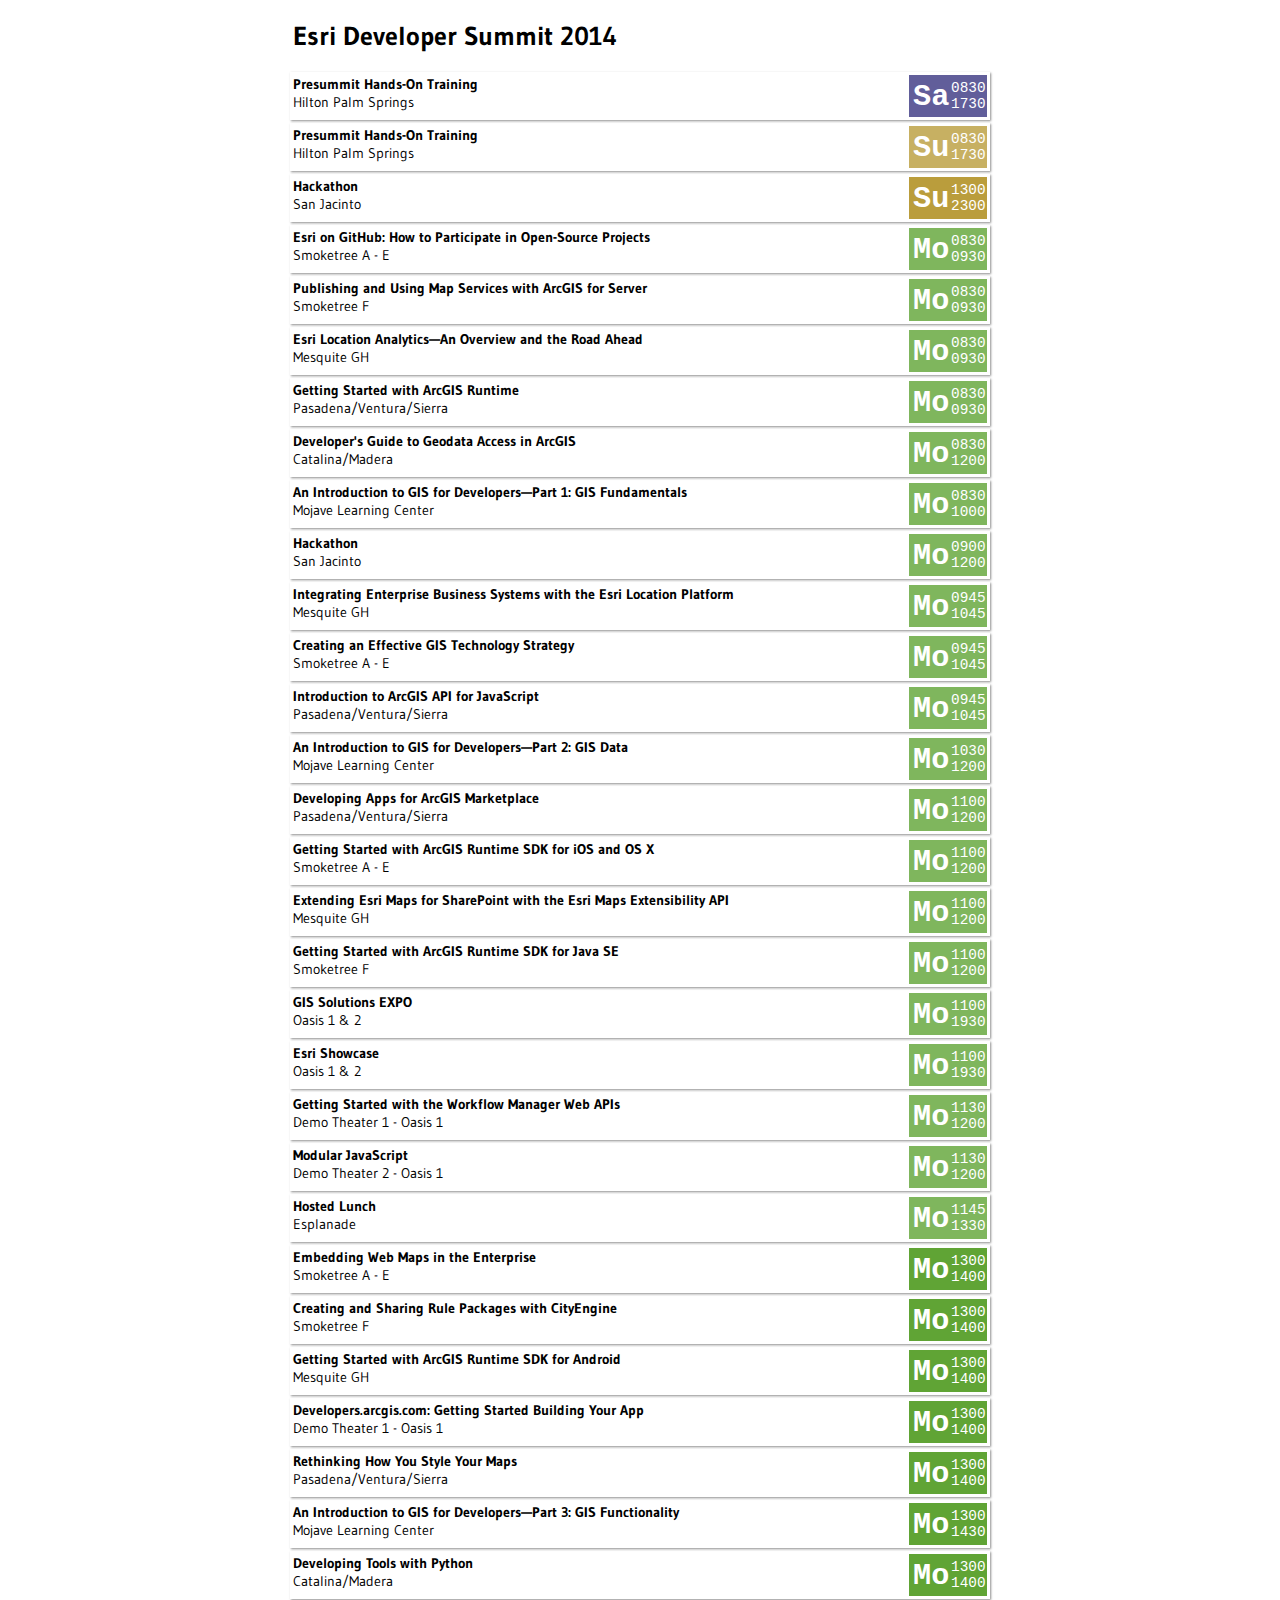
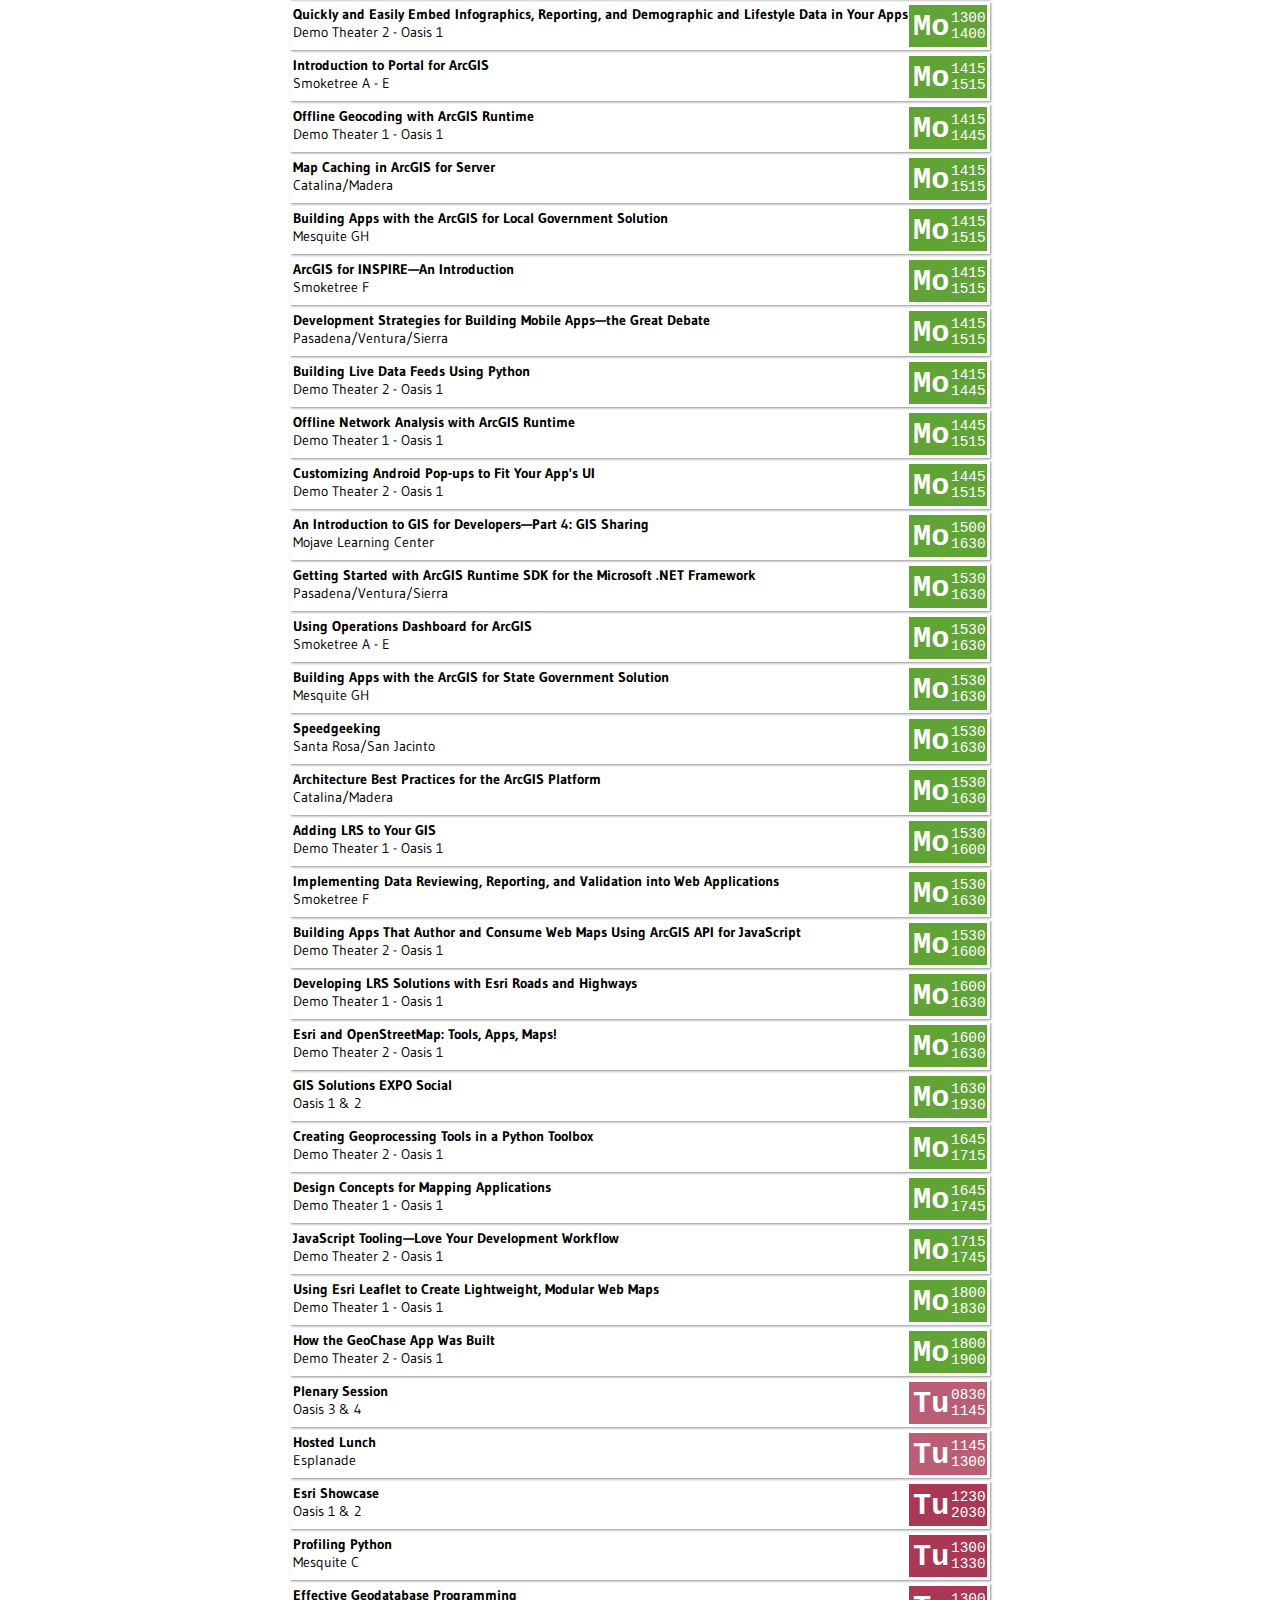
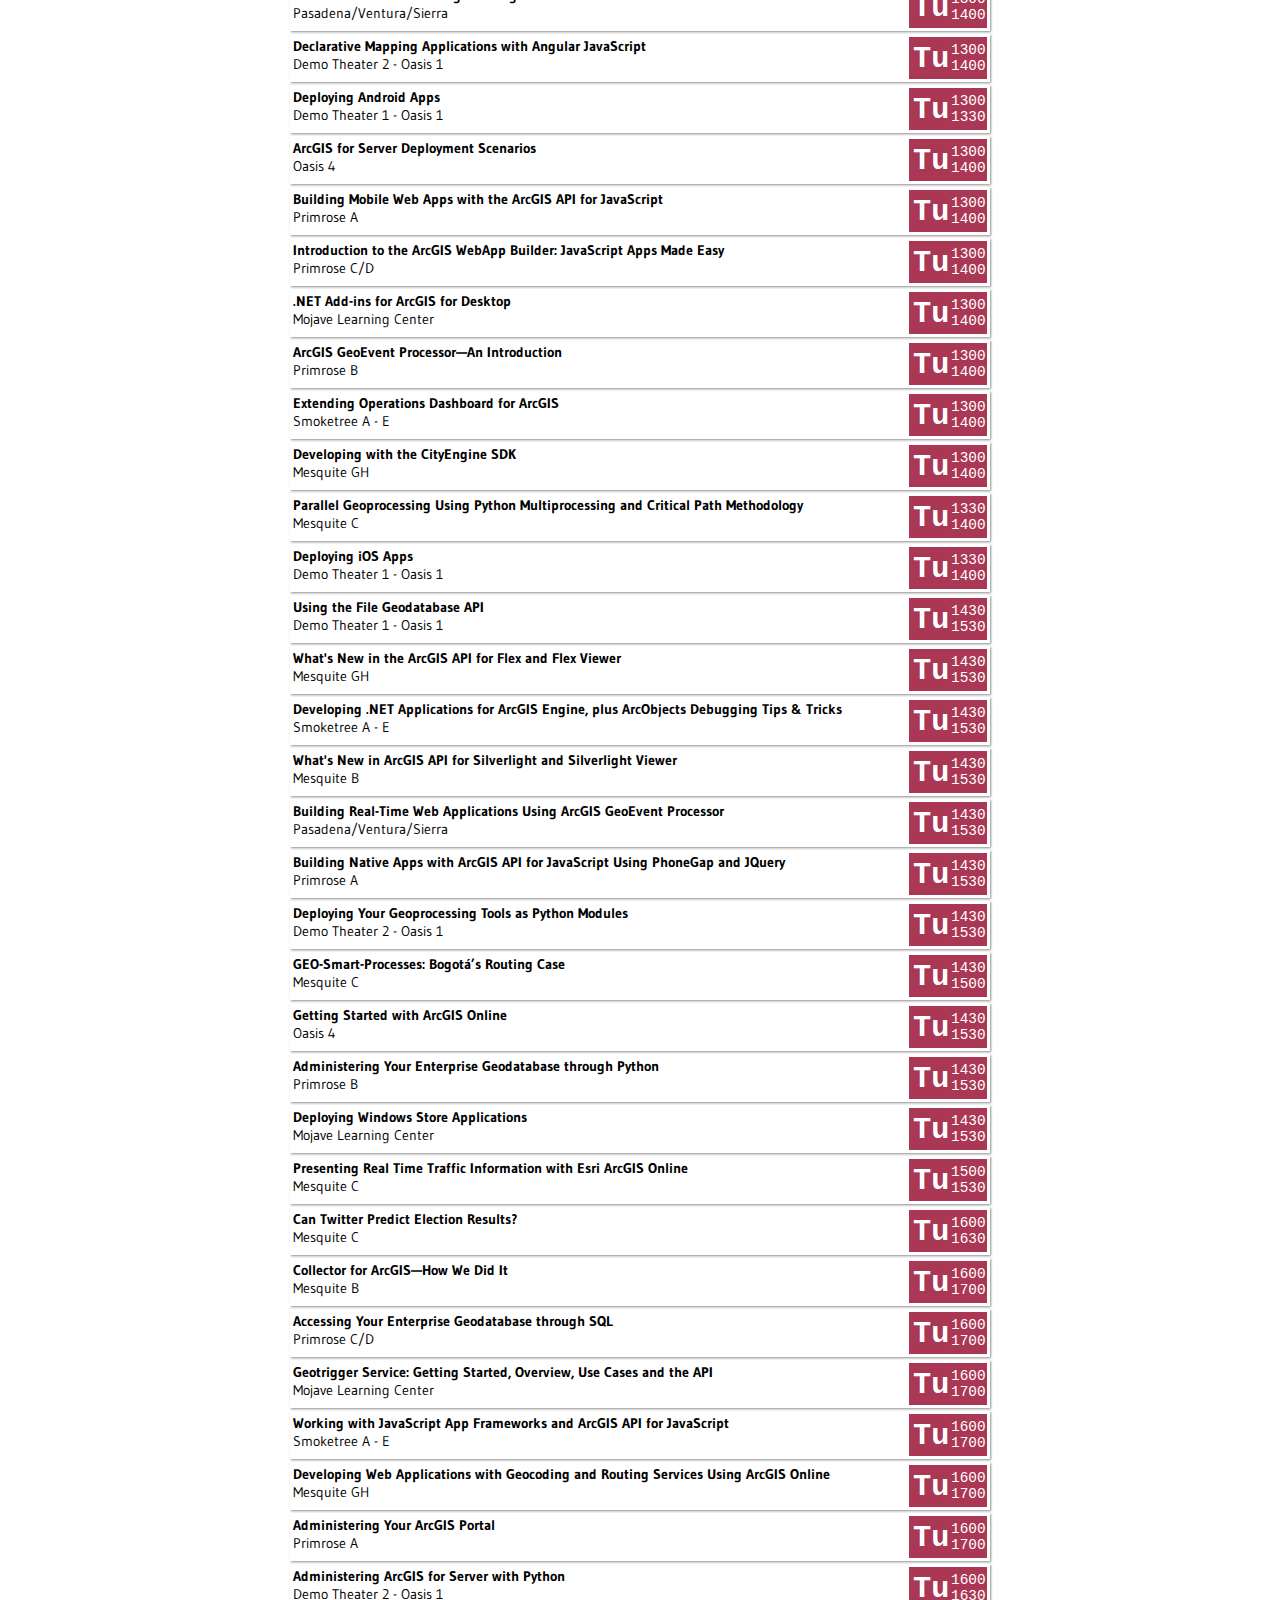
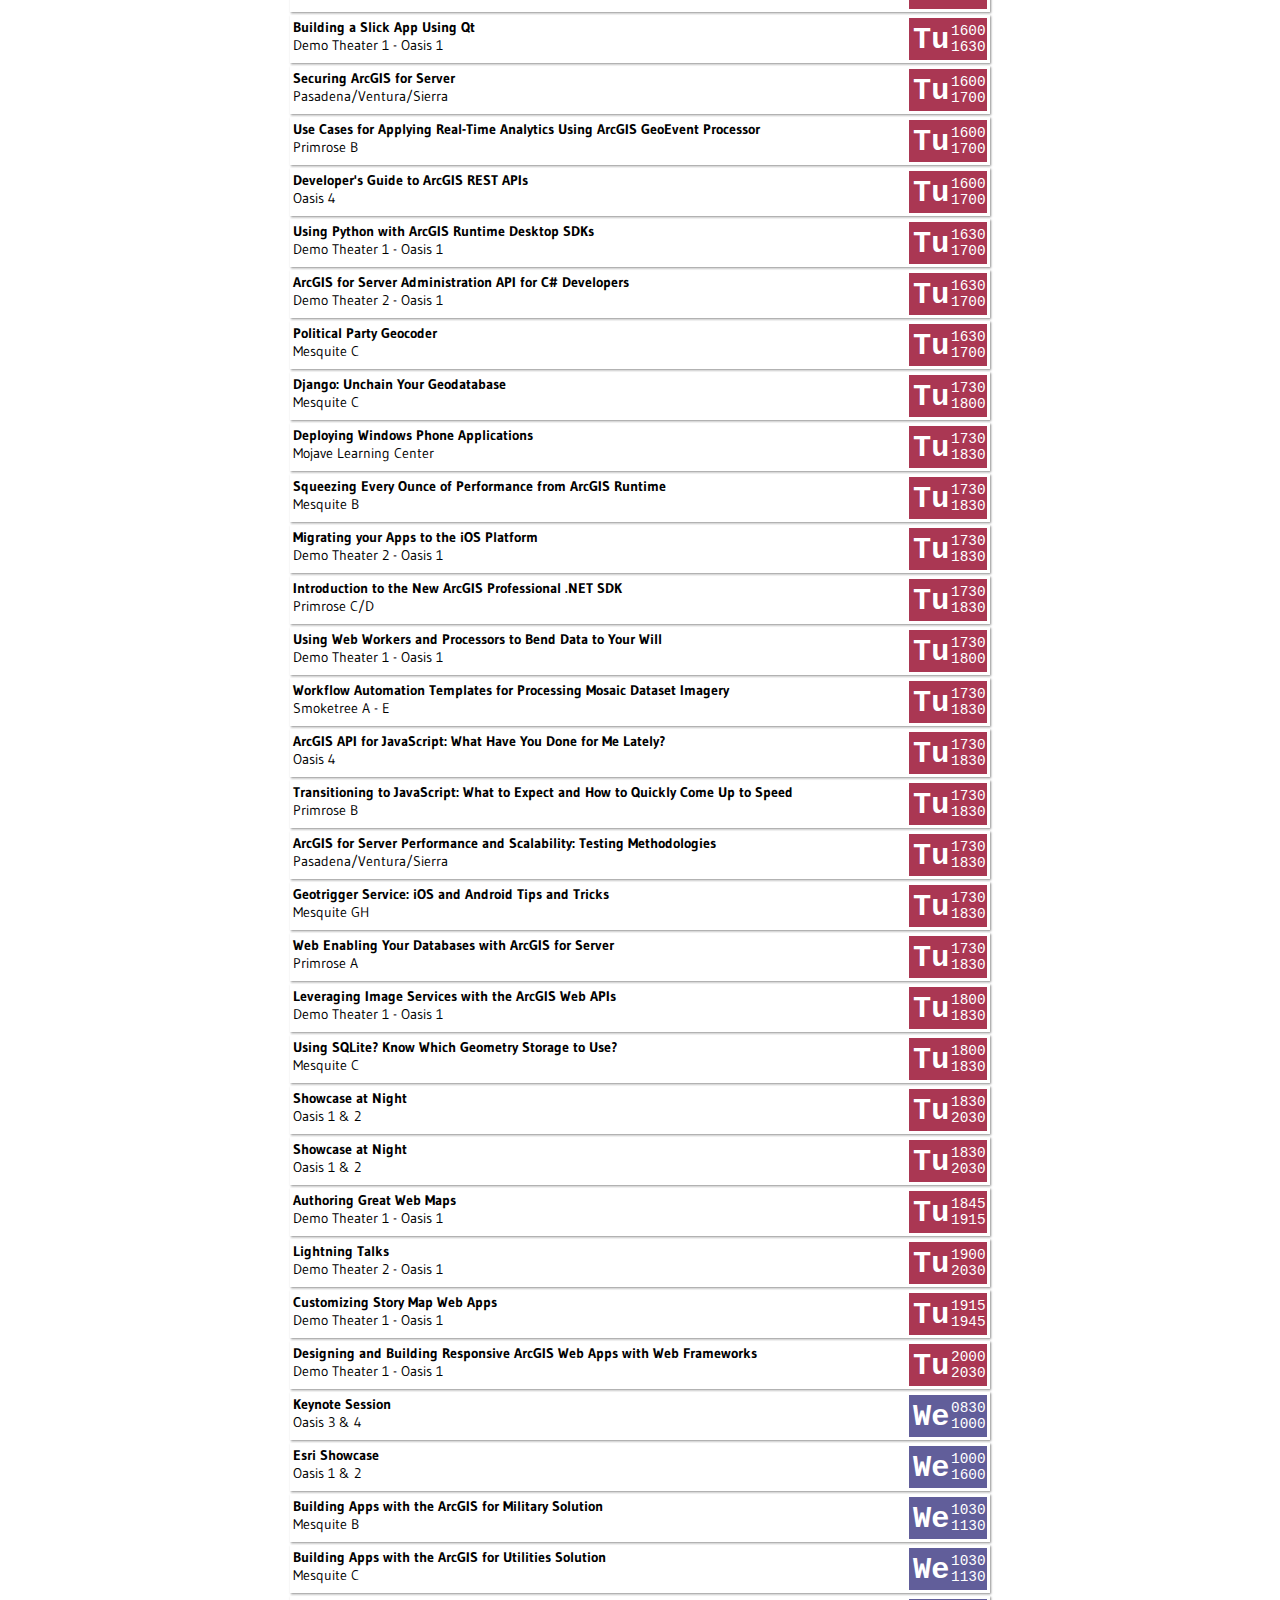
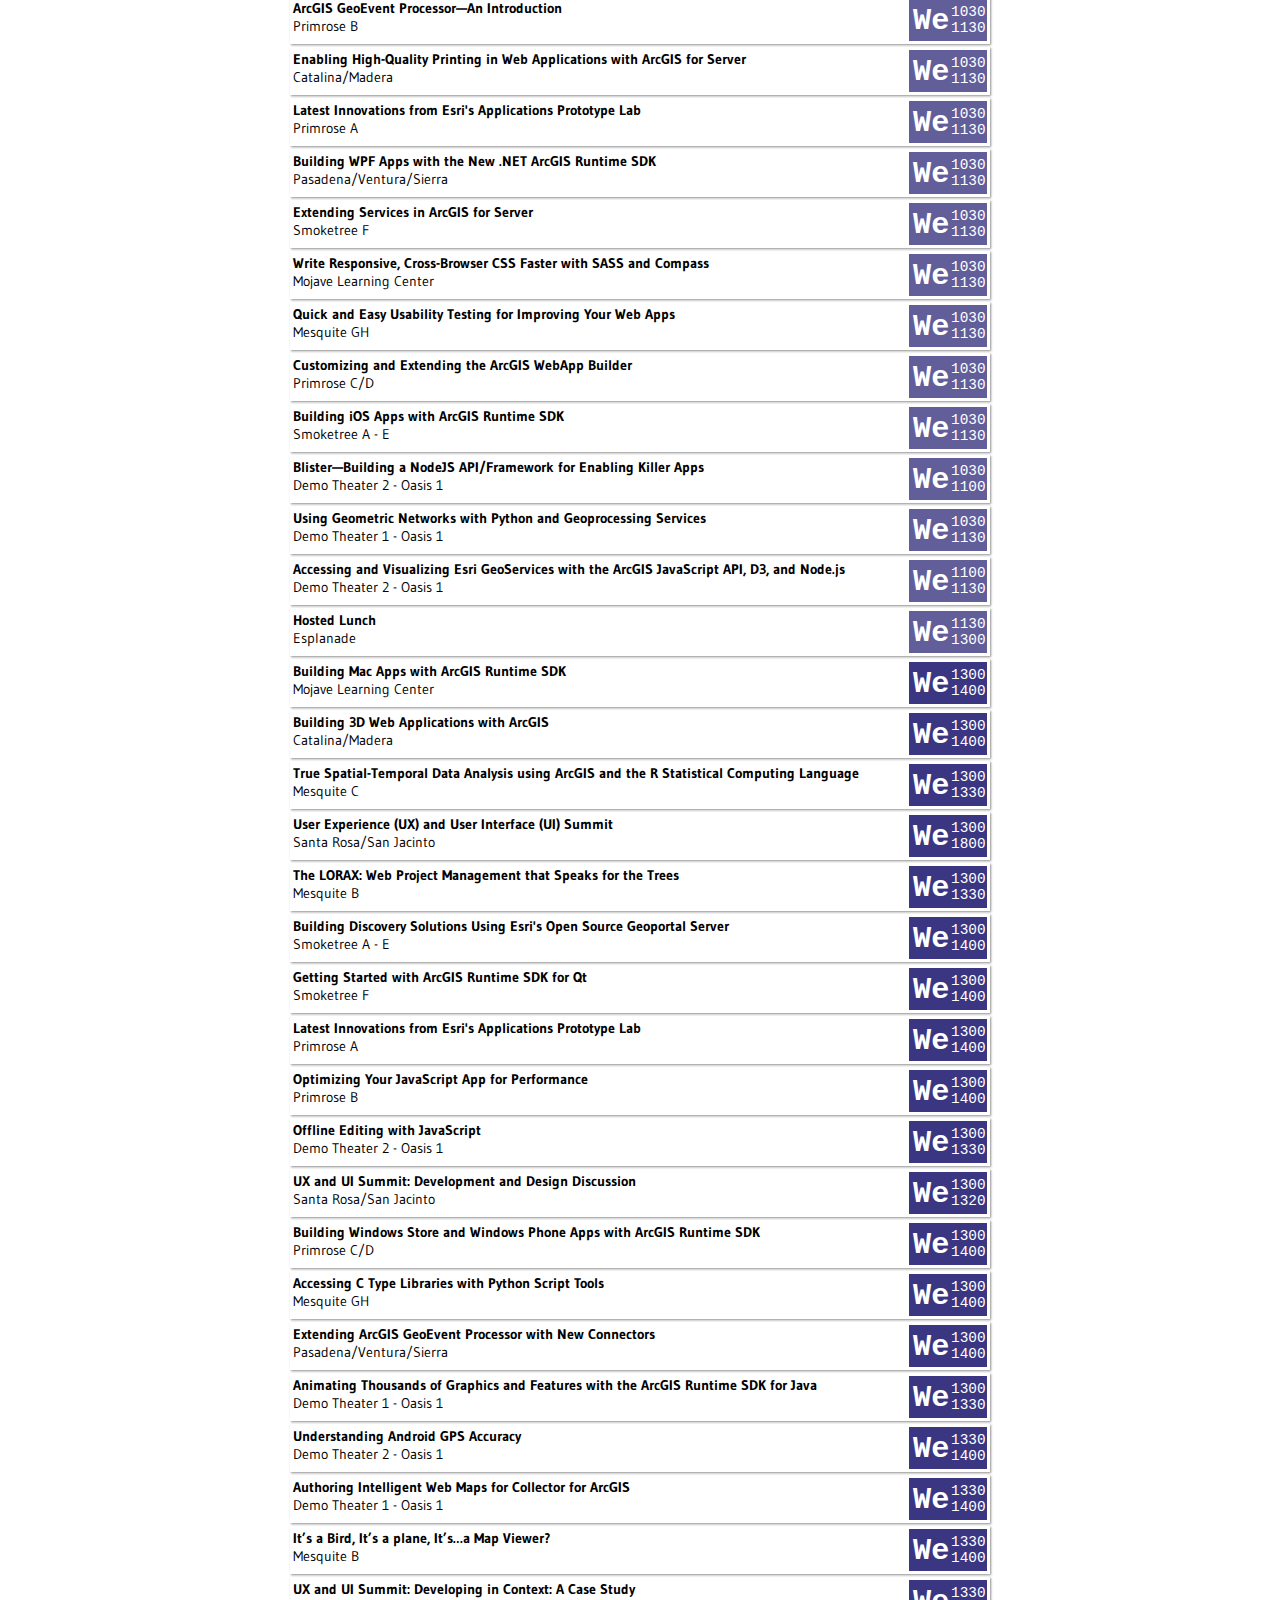
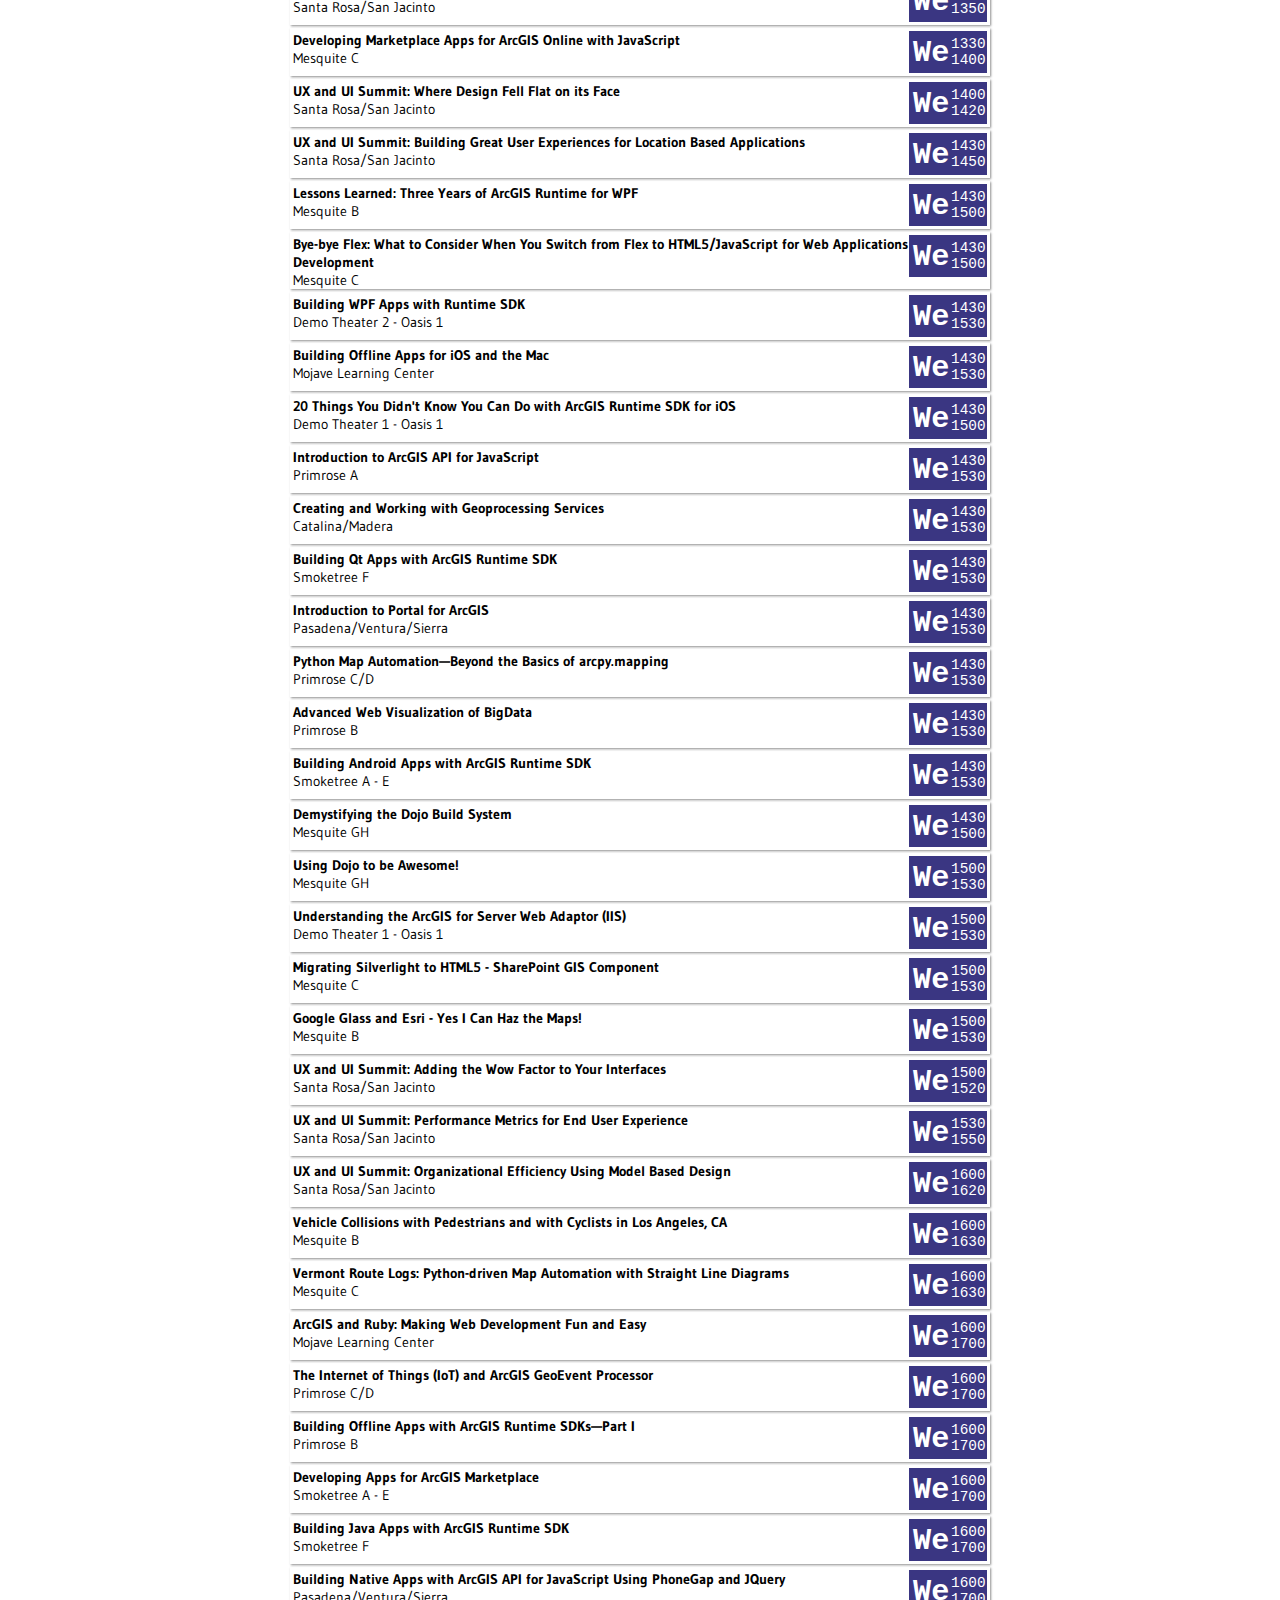
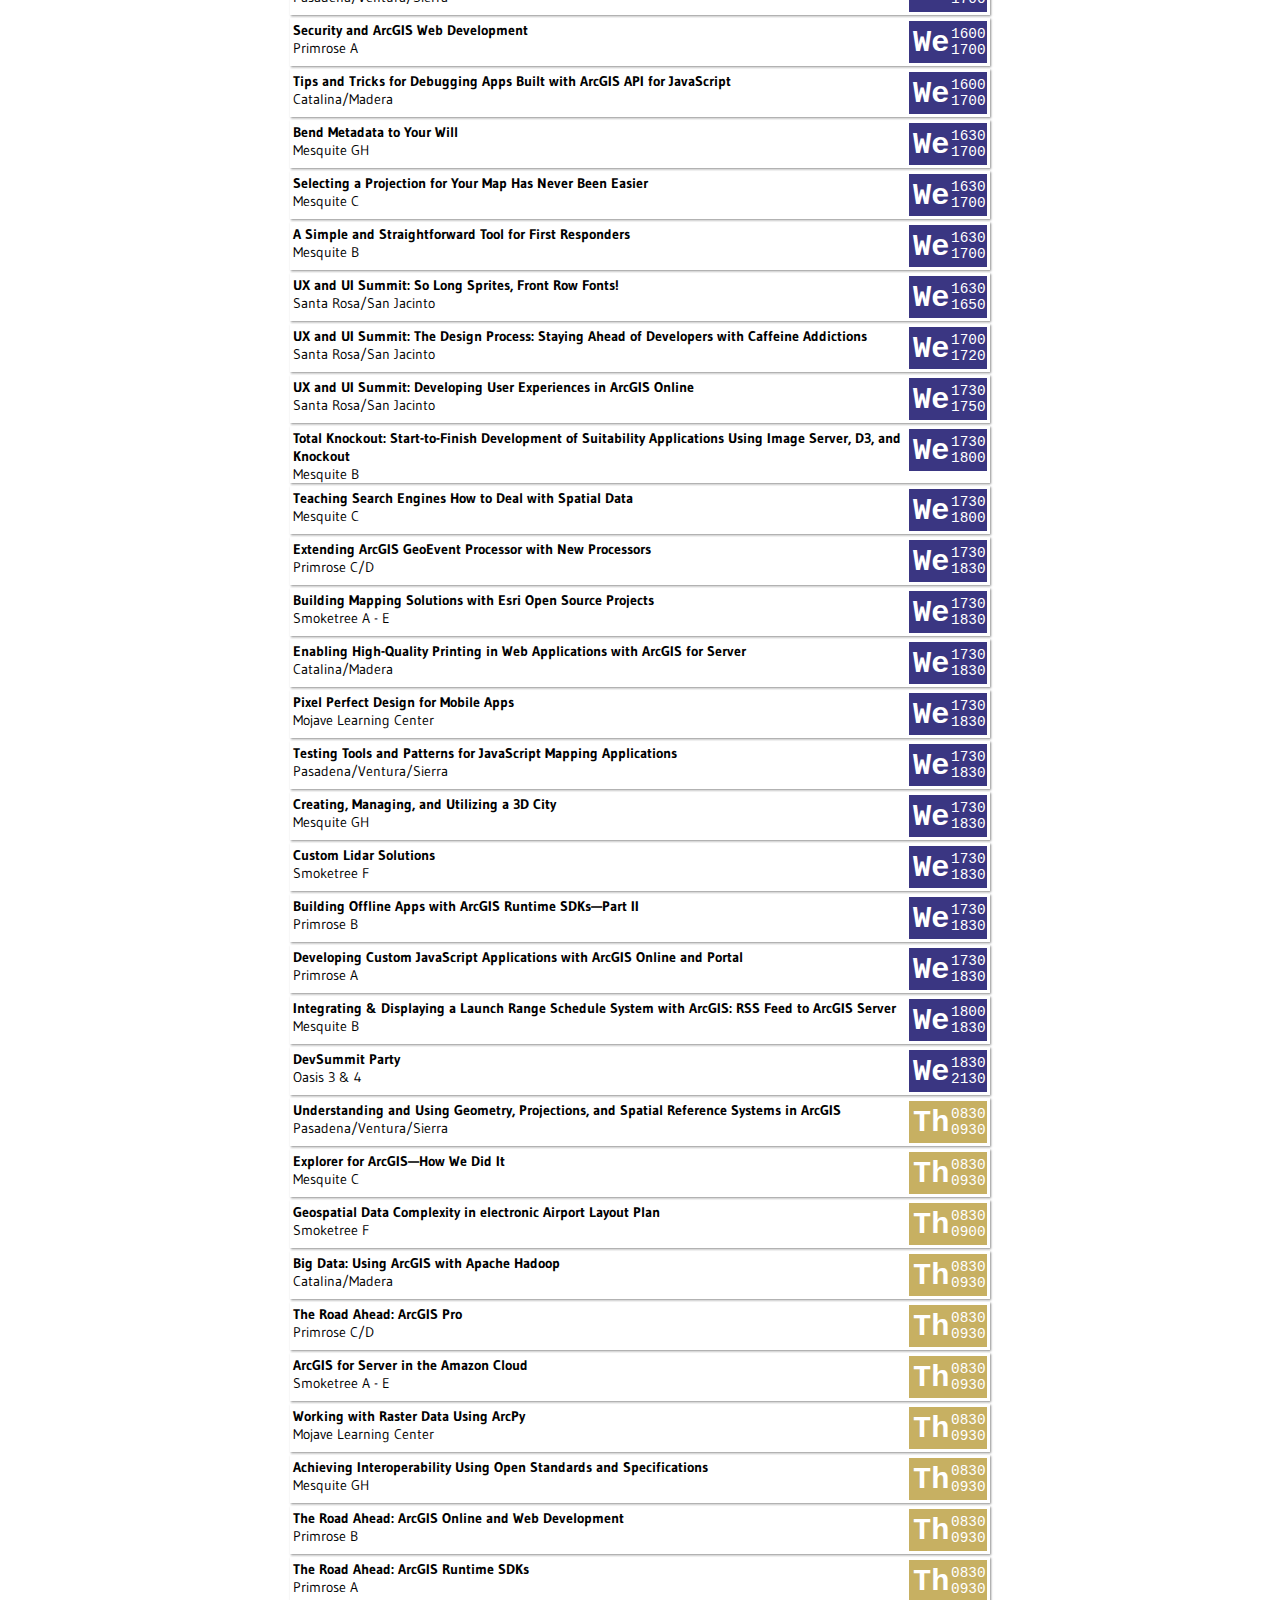
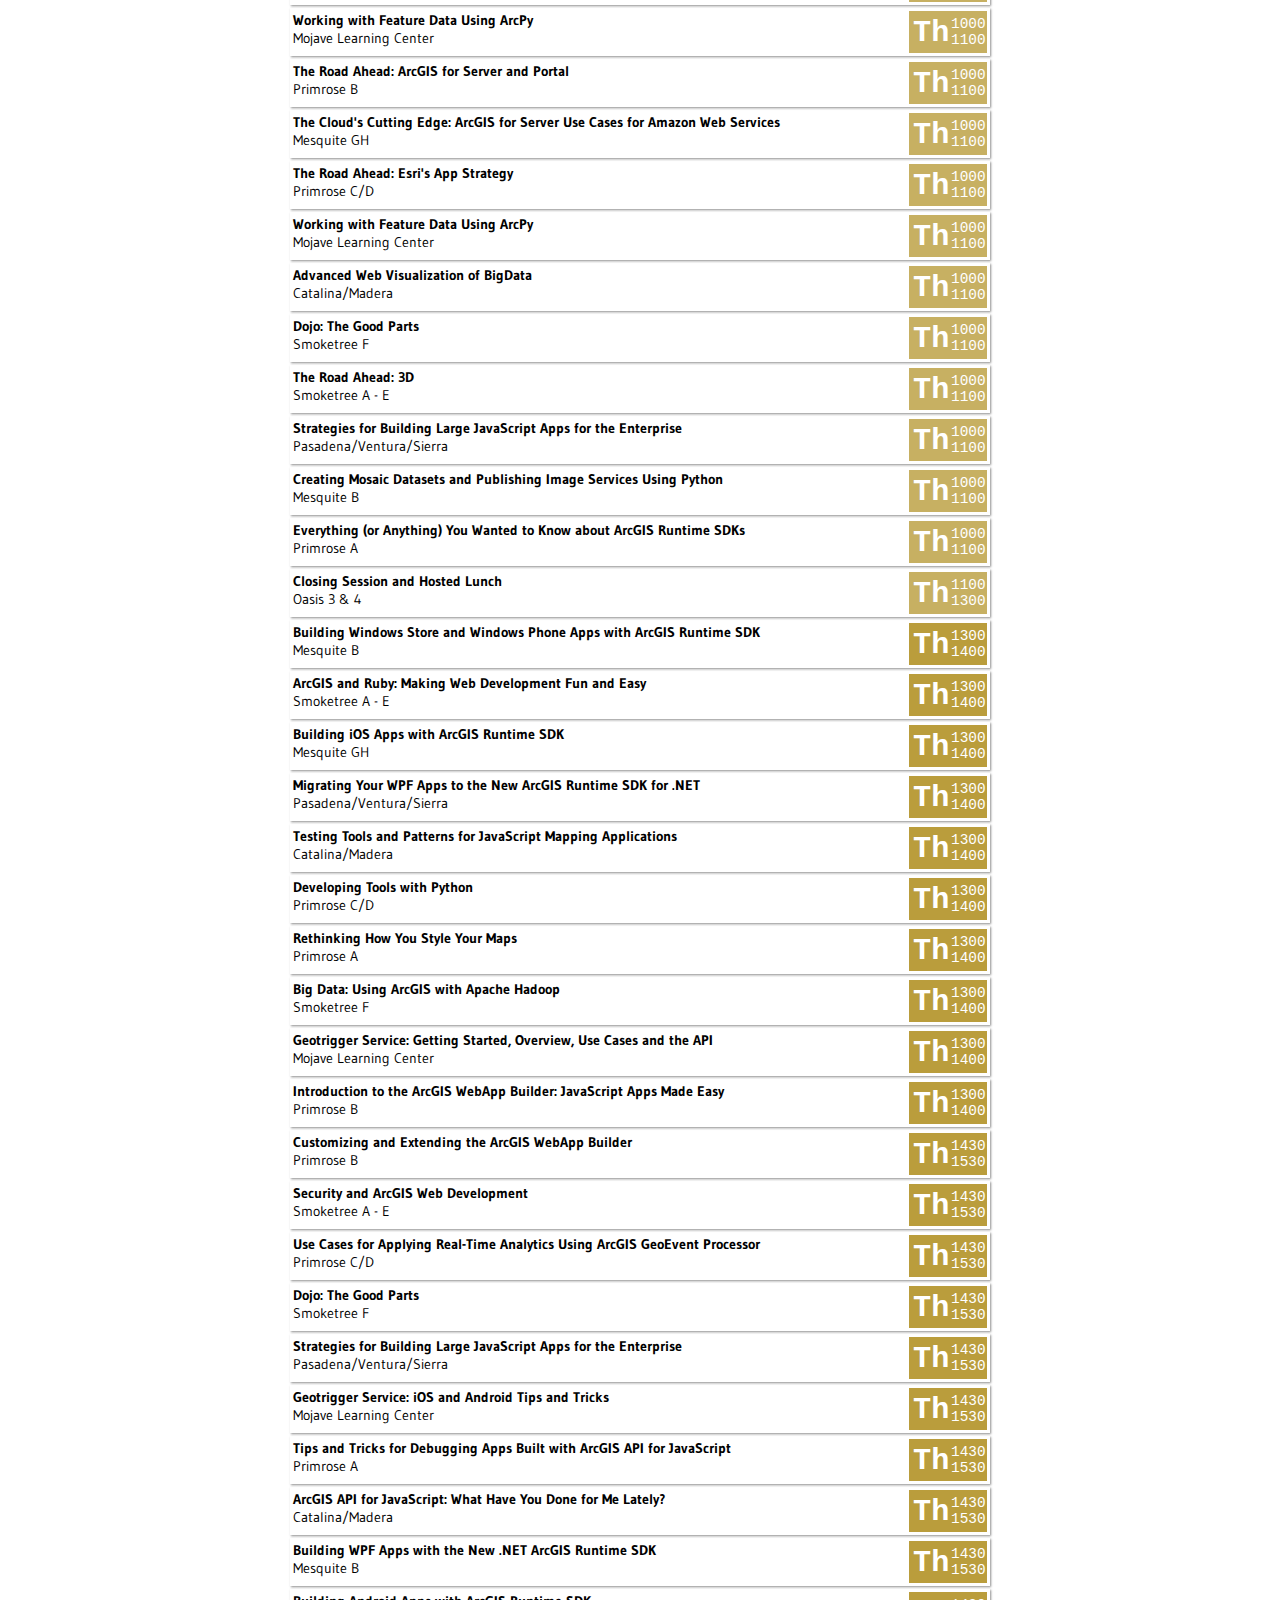
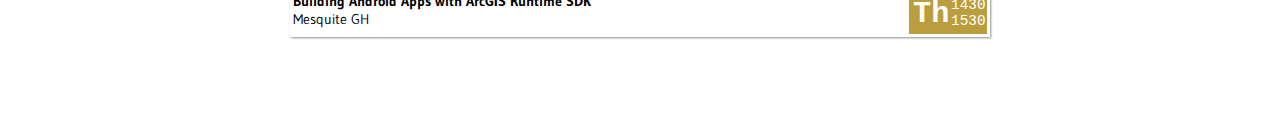
==== commit e1f0f2c3: "change to google fonts" ====
--- a/devsummit/index.html
+++ b/devsummit/index.html
@@ -17,7 +17,7 @@
     <script src="../js/knockout-3.0.0.js"></script>
     <script src="../js/jquery-2.1.0.min.js"></script>
     <script src="../js/lz-string-1.3.3-min.js"></script>
-    <script src="//use.edgefonts.net/m-1m;merriweather;dosis.js"></script>
+    <link href='http://fonts.googleapis.com/css?family=Ubuntu+Mono:400,700|Gudea:400,700' rel='stylesheet' type='text/css'>
     <script src="../js/program.js"></script>
 </head>
 
@@ -44,8 +44,8 @@
                     </div>
                 </div>
                 <div class="sessiondescription" data-bind="attr: { id: 'descr_' + offeringID}, visible: offeringID == $parent.expandedParagraph()">
-                    <p class="contacts" data-bind="text: contacts"></p>
-                    <p data-bind="html: sessionDescription"></p>
+                    <p class="description" data-bind="text: contacts"></p>
+                    <p class="description" data-bind="html: sessionDescription"></p>
                     <div class="save" data-bind="click: $parent.saveSession, css: 'notsaved', attr: { id: 'btn_' + offeringID }">Save</div>
                 </div>
             </li>
--- a/css/style.css
+++ b/css/style.css
@@ -6,13 +6,14 @@
 
 body {
 	background-color: #FFF;
-	font-family: 'dosis', sans-serif;
+	font-family: 'Gudea', sans-serif;
 }
 #container {
 	display: none;
+	font-size: .9em;
 }
 h1 {
-	padding: 5px;
+	padding: 3px;
 	font-size: 1.6em;
 }
 .sessionlist {
@@ -22,7 +23,7 @@
 }
 .sessionitem {
 	box-shadow: 1px 1px 2px rgba(50, 50, 50, 0.55);
-	padding: 5px;
+	padding: 0px 3px 0px 3px;
 	border: 0px solid #d9d9d9;
 	margin-bottom: 3px;
 }
@@ -40,9 +41,11 @@
 	min-height: 48px;
 	margin-right: 120px;
 	width:100%;
+	padding-bottom: 3px;
 }
 
 .date {
+	font-family: 'Ubuntu Mono', monospace;
 	padding: 2px;
 	padding-top: 5px;
 	position:relative;
@@ -77,14 +80,12 @@
 	background-color: #60A435;
 }
 .clock {
-	font-family: 'm-1m', monospace;
-	font-size: .9em;
+	font-size: 1em;
 	margin-left: 40px;
 }
 .weekday {
-	font-family: 'm-1m', monospace;
 	font-weight: bold;
-	font-size: 2em;
+	font-size: 2.1em;
 	float: left;
 	clear: none;
 	padding-left: 2px;
@@ -92,8 +93,9 @@
 .sessiondescription {
 	min-height: 25px;
 	padding-bottom: 30px;
+	margin-bottom: 3px
 }
-.contacts {
+.description {
 	margin-top: 0px;
 	margin-bottom: 8px;
 }
@@ -101,6 +103,7 @@
 	font-weight: bold;
 	position: relative;
 	right: 0px;
+	bottom: 3px;
 	float:right;
 	color: white;
 	padding: 4px;
